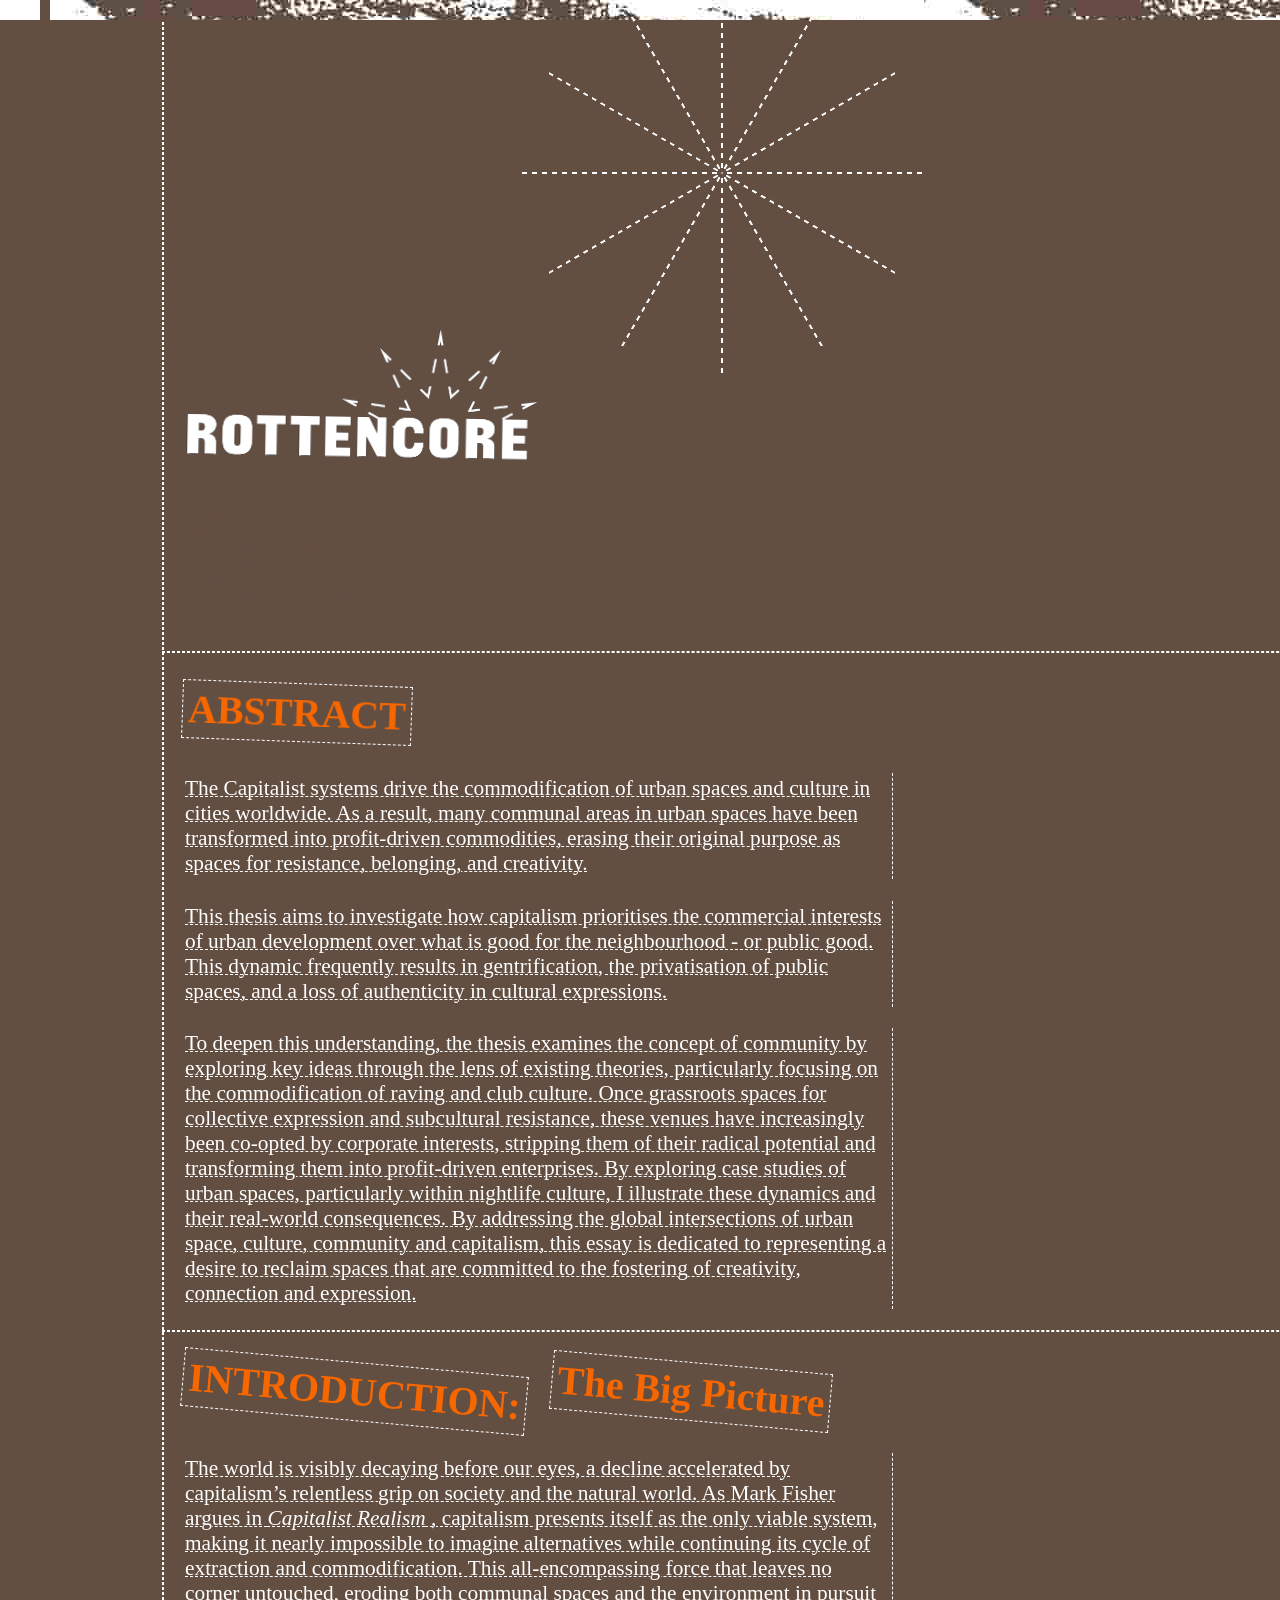
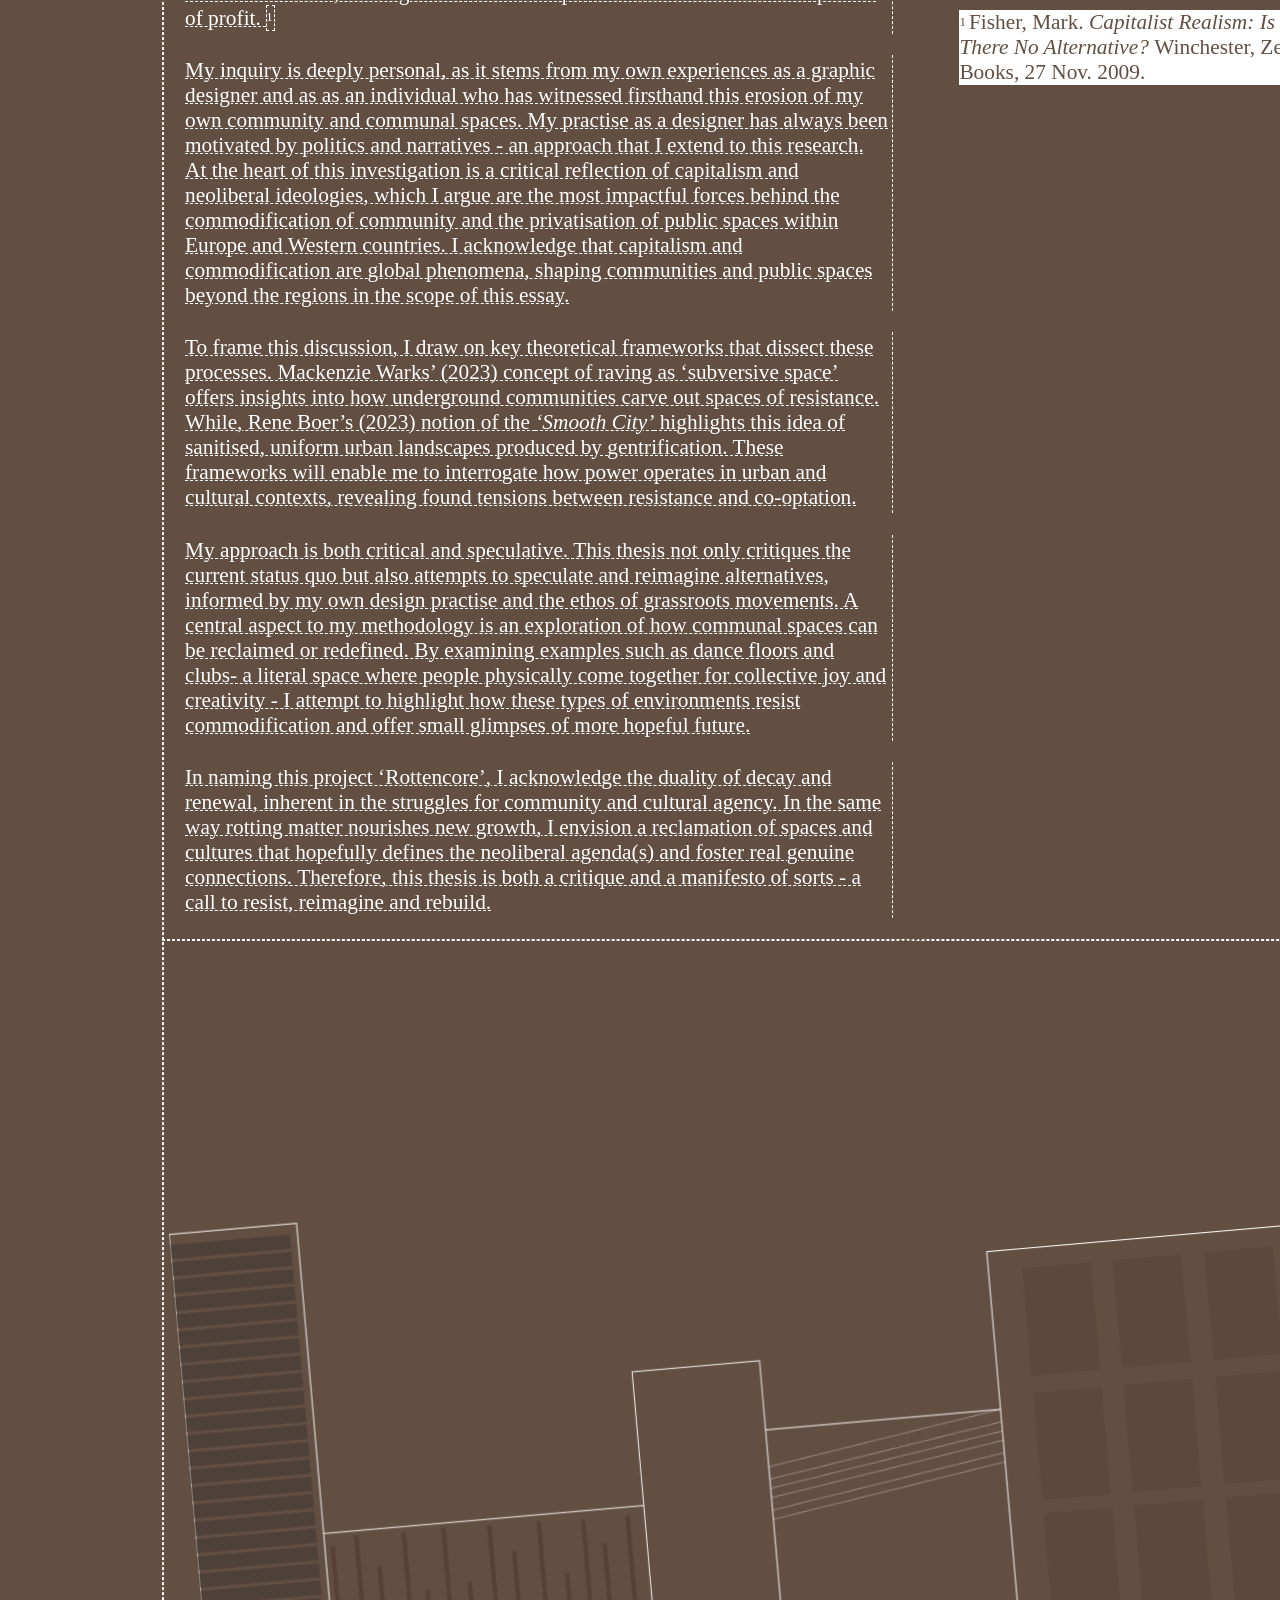
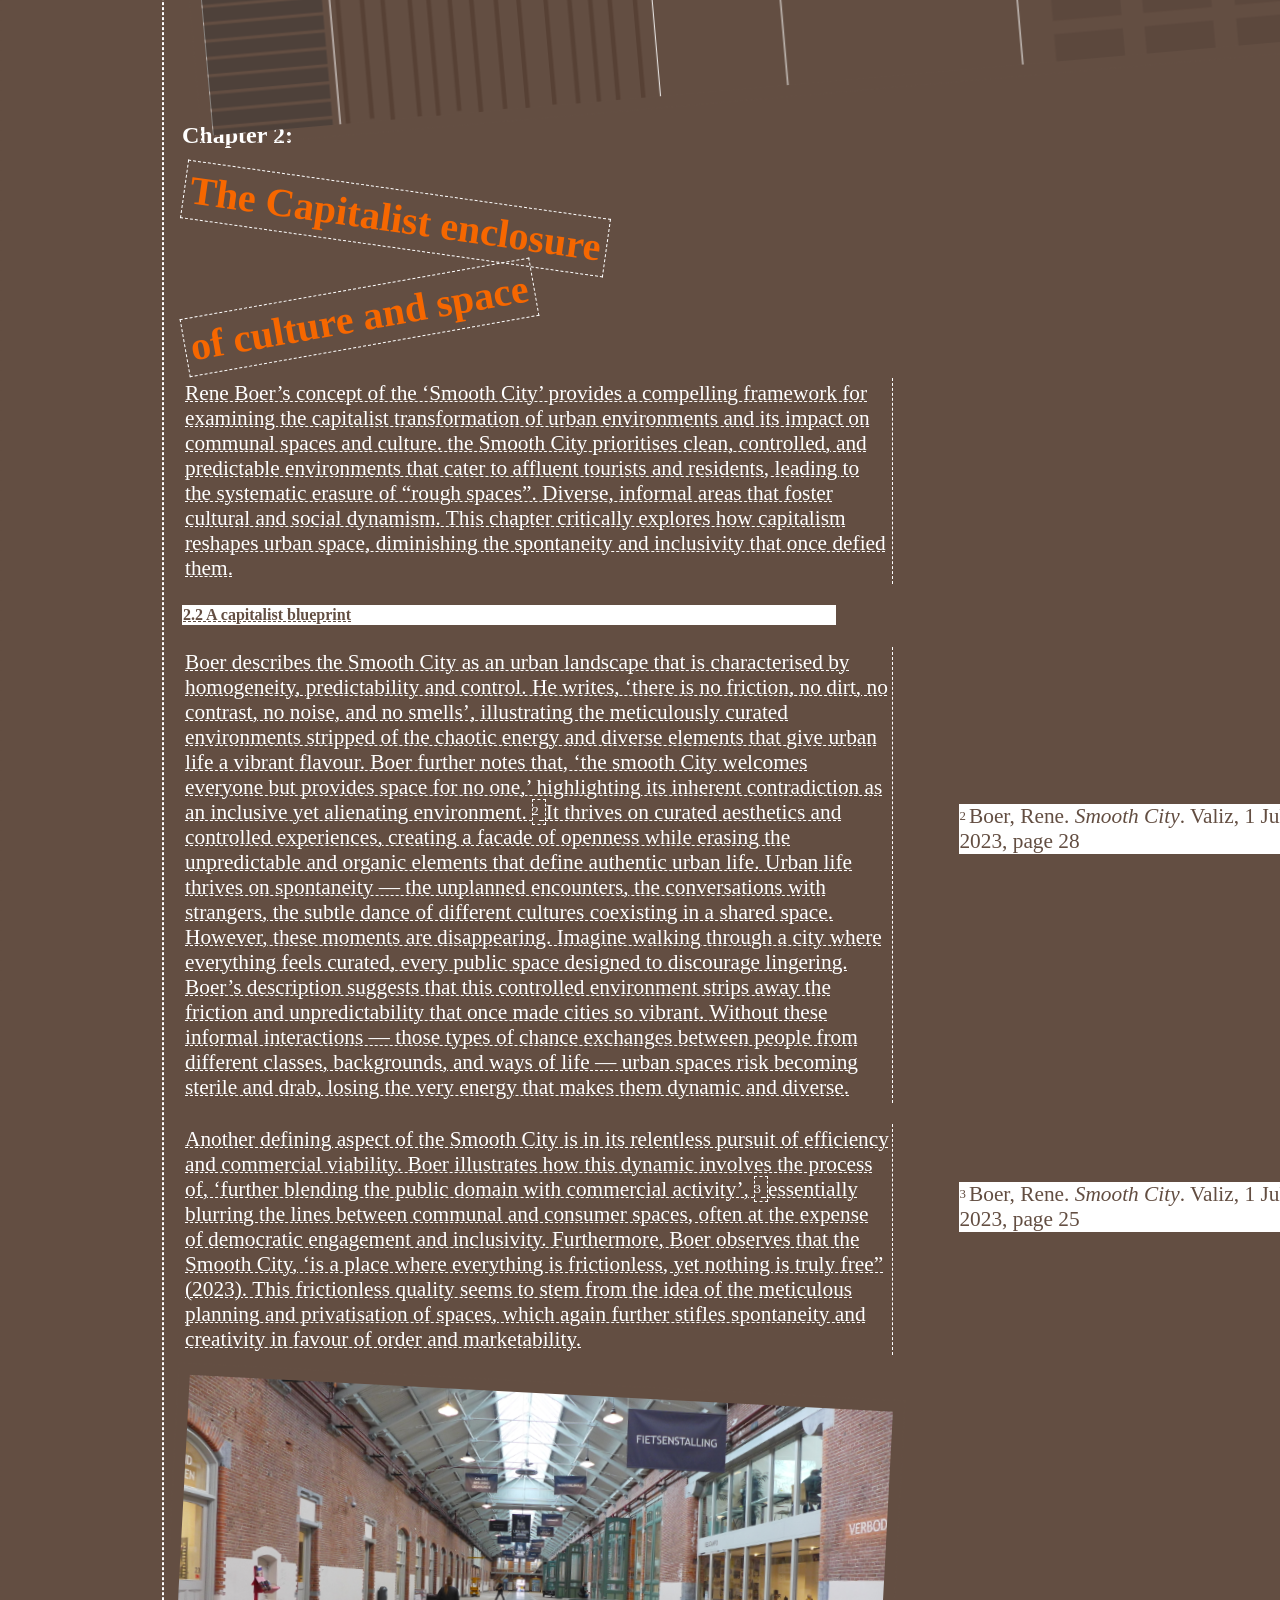
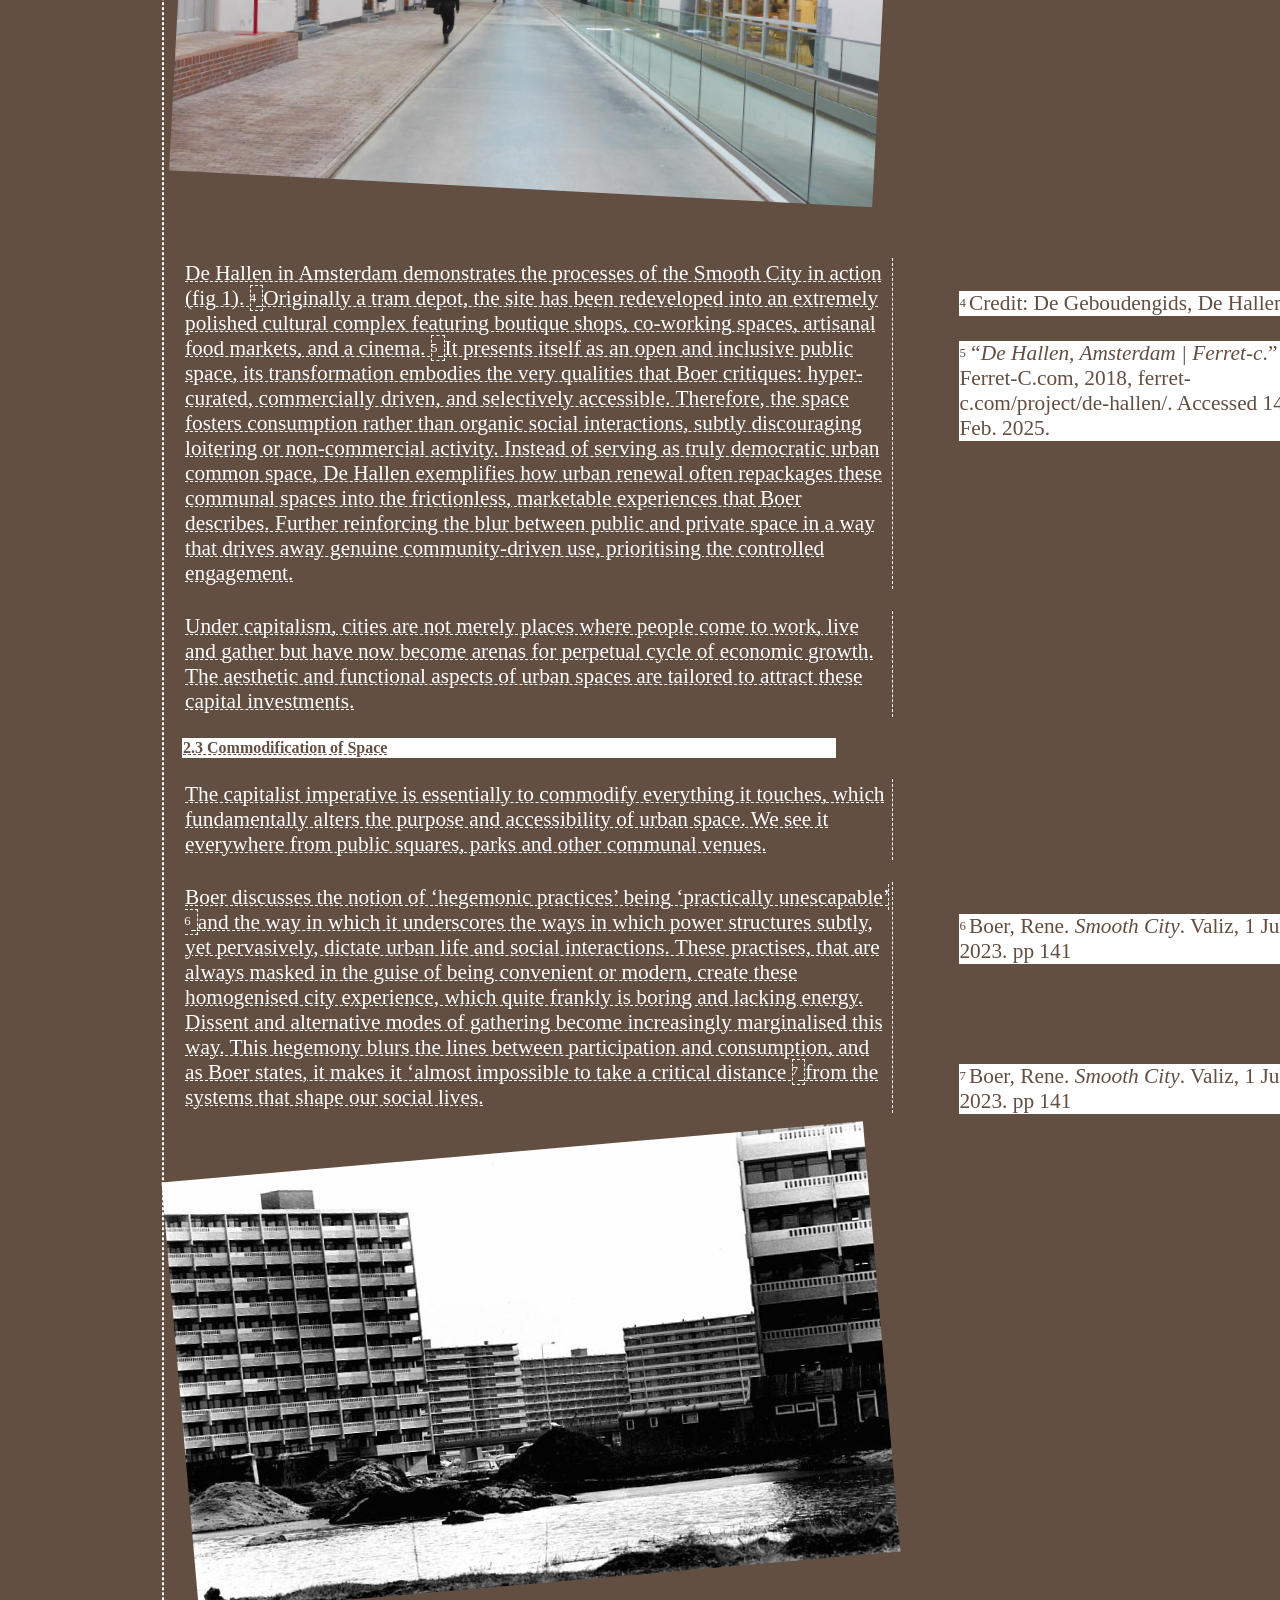
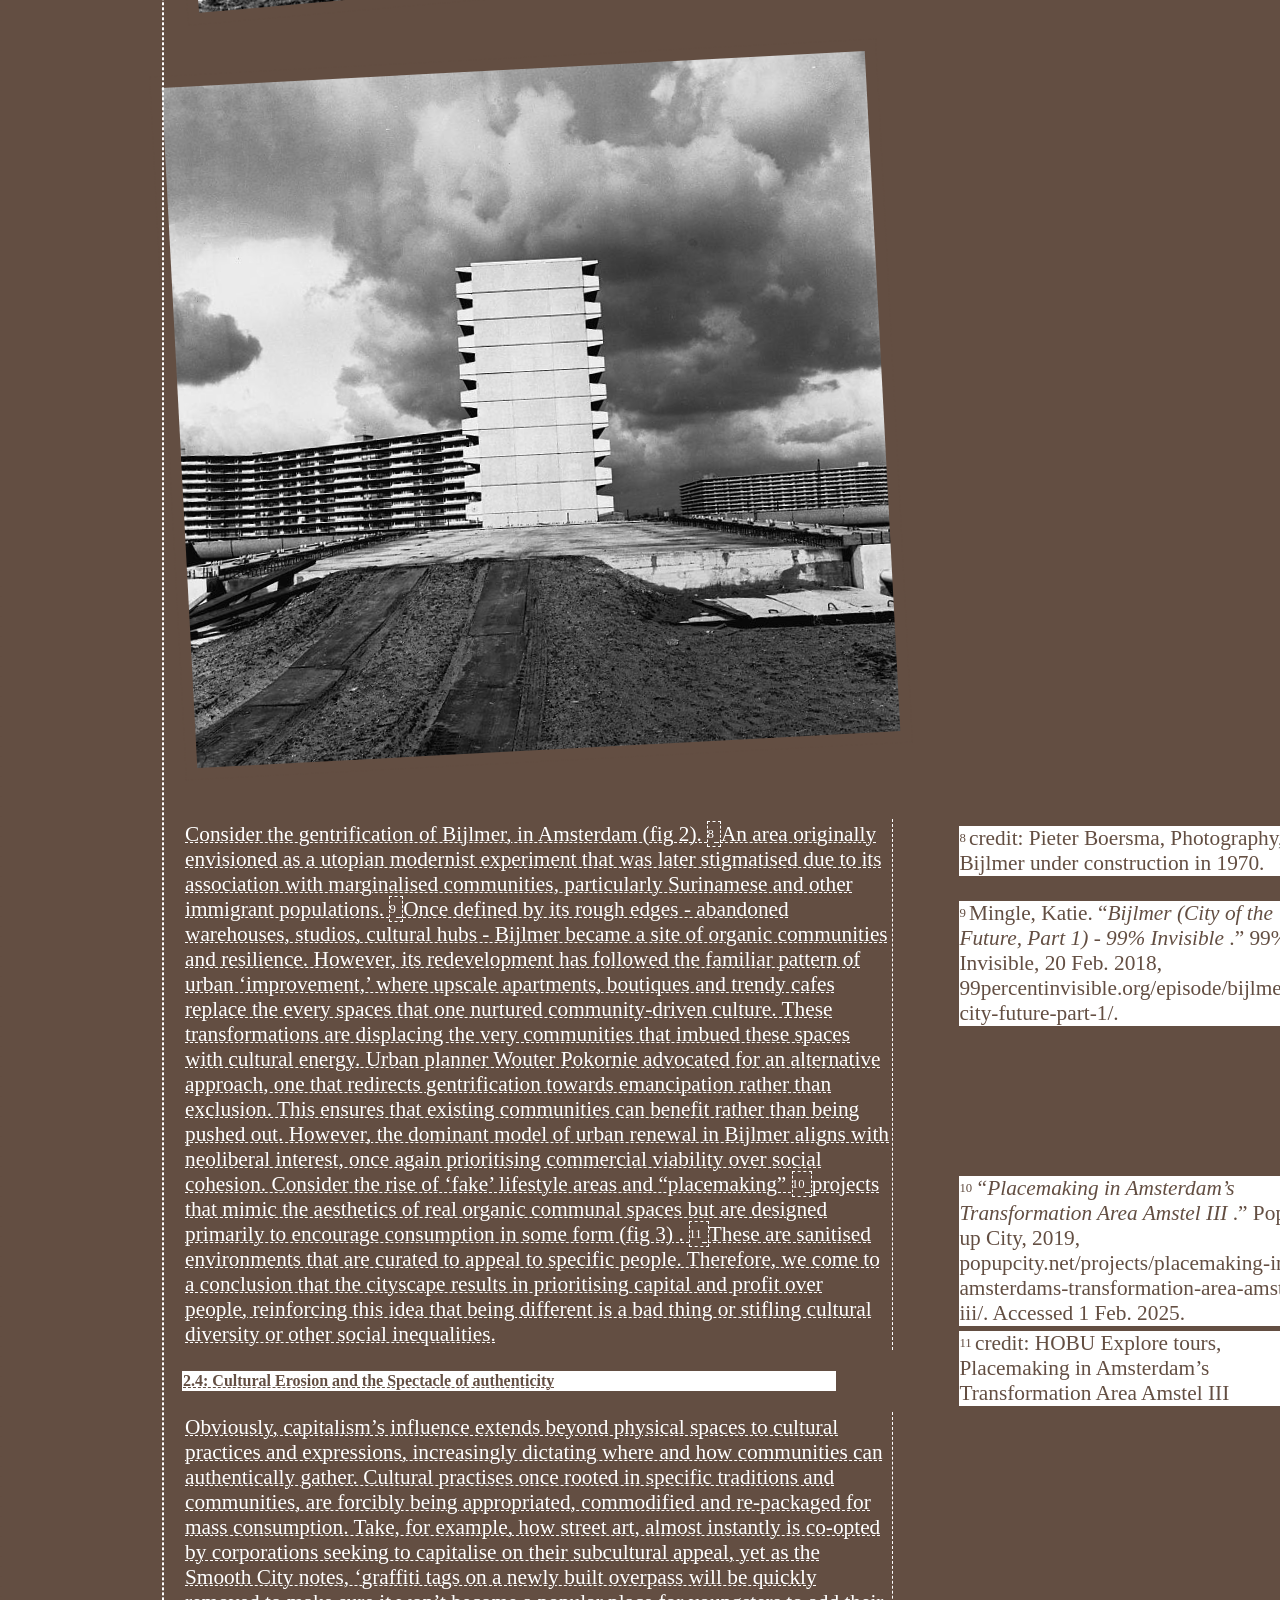
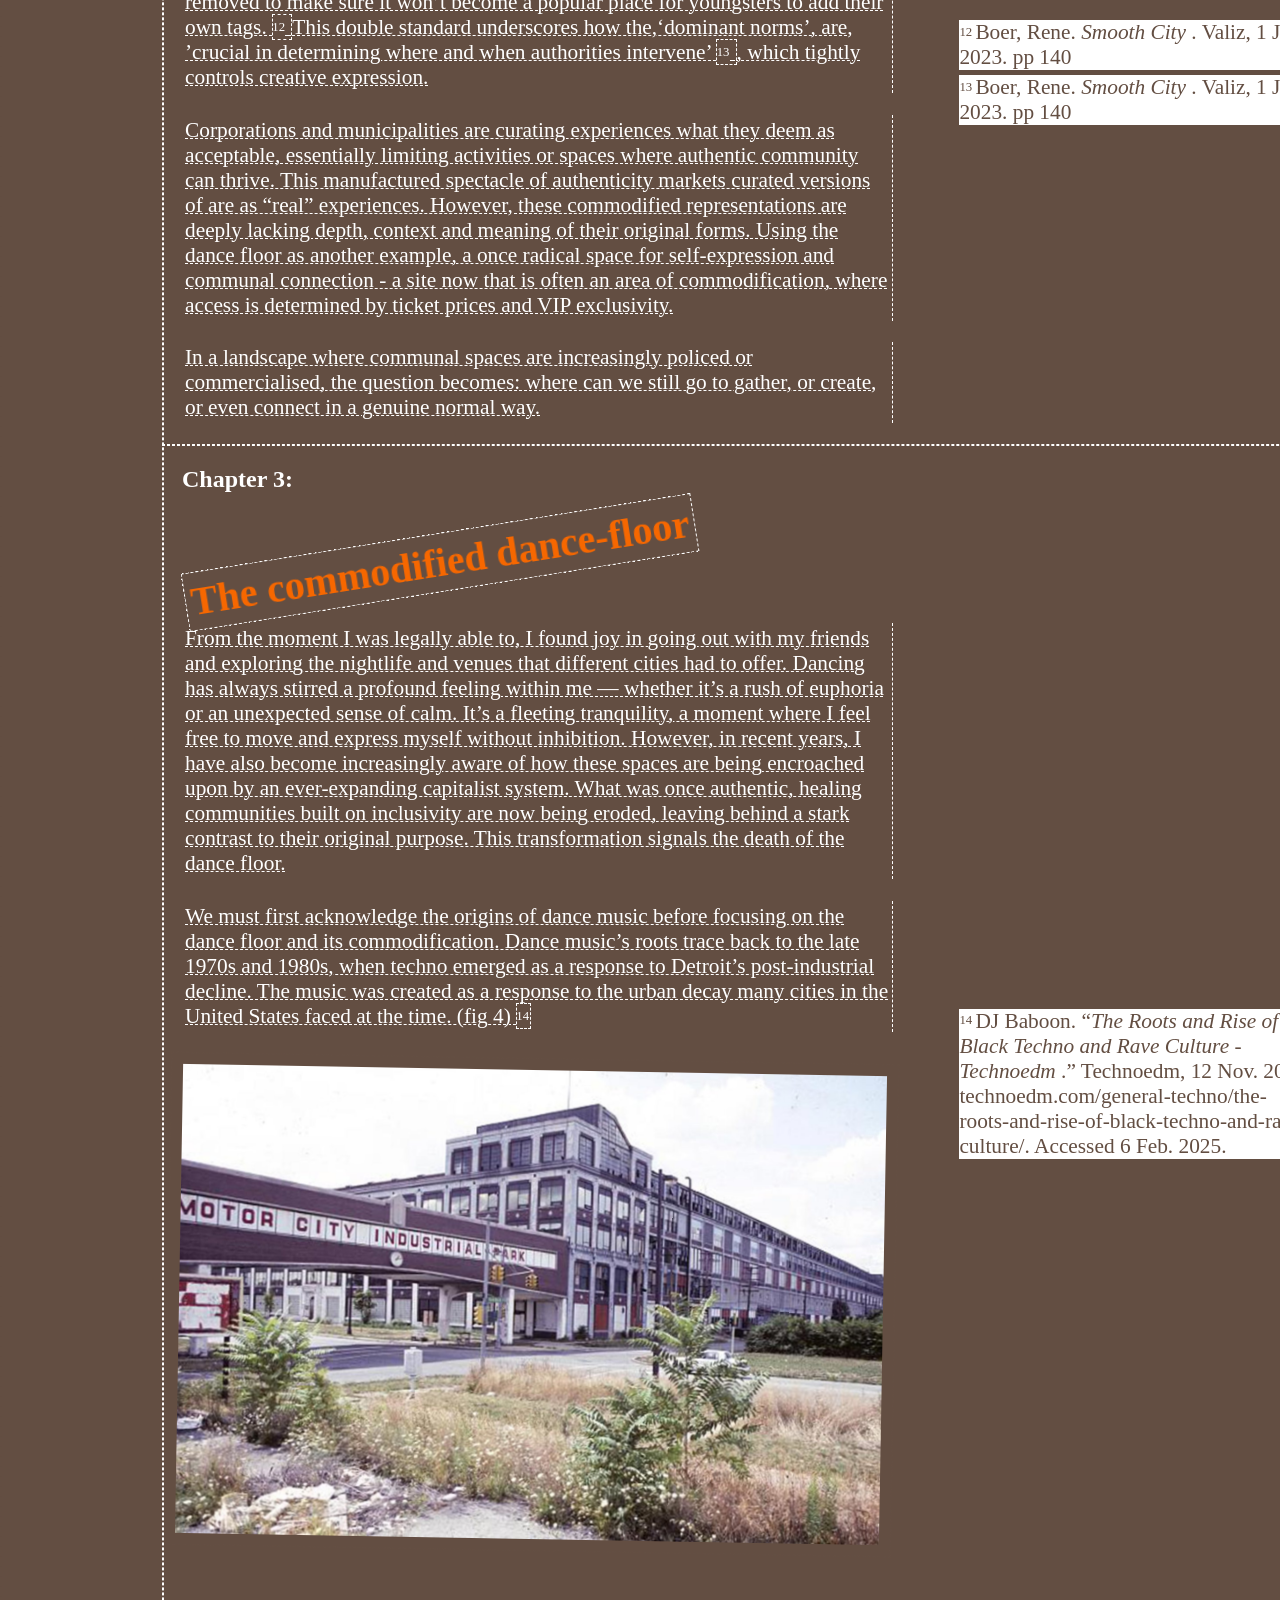
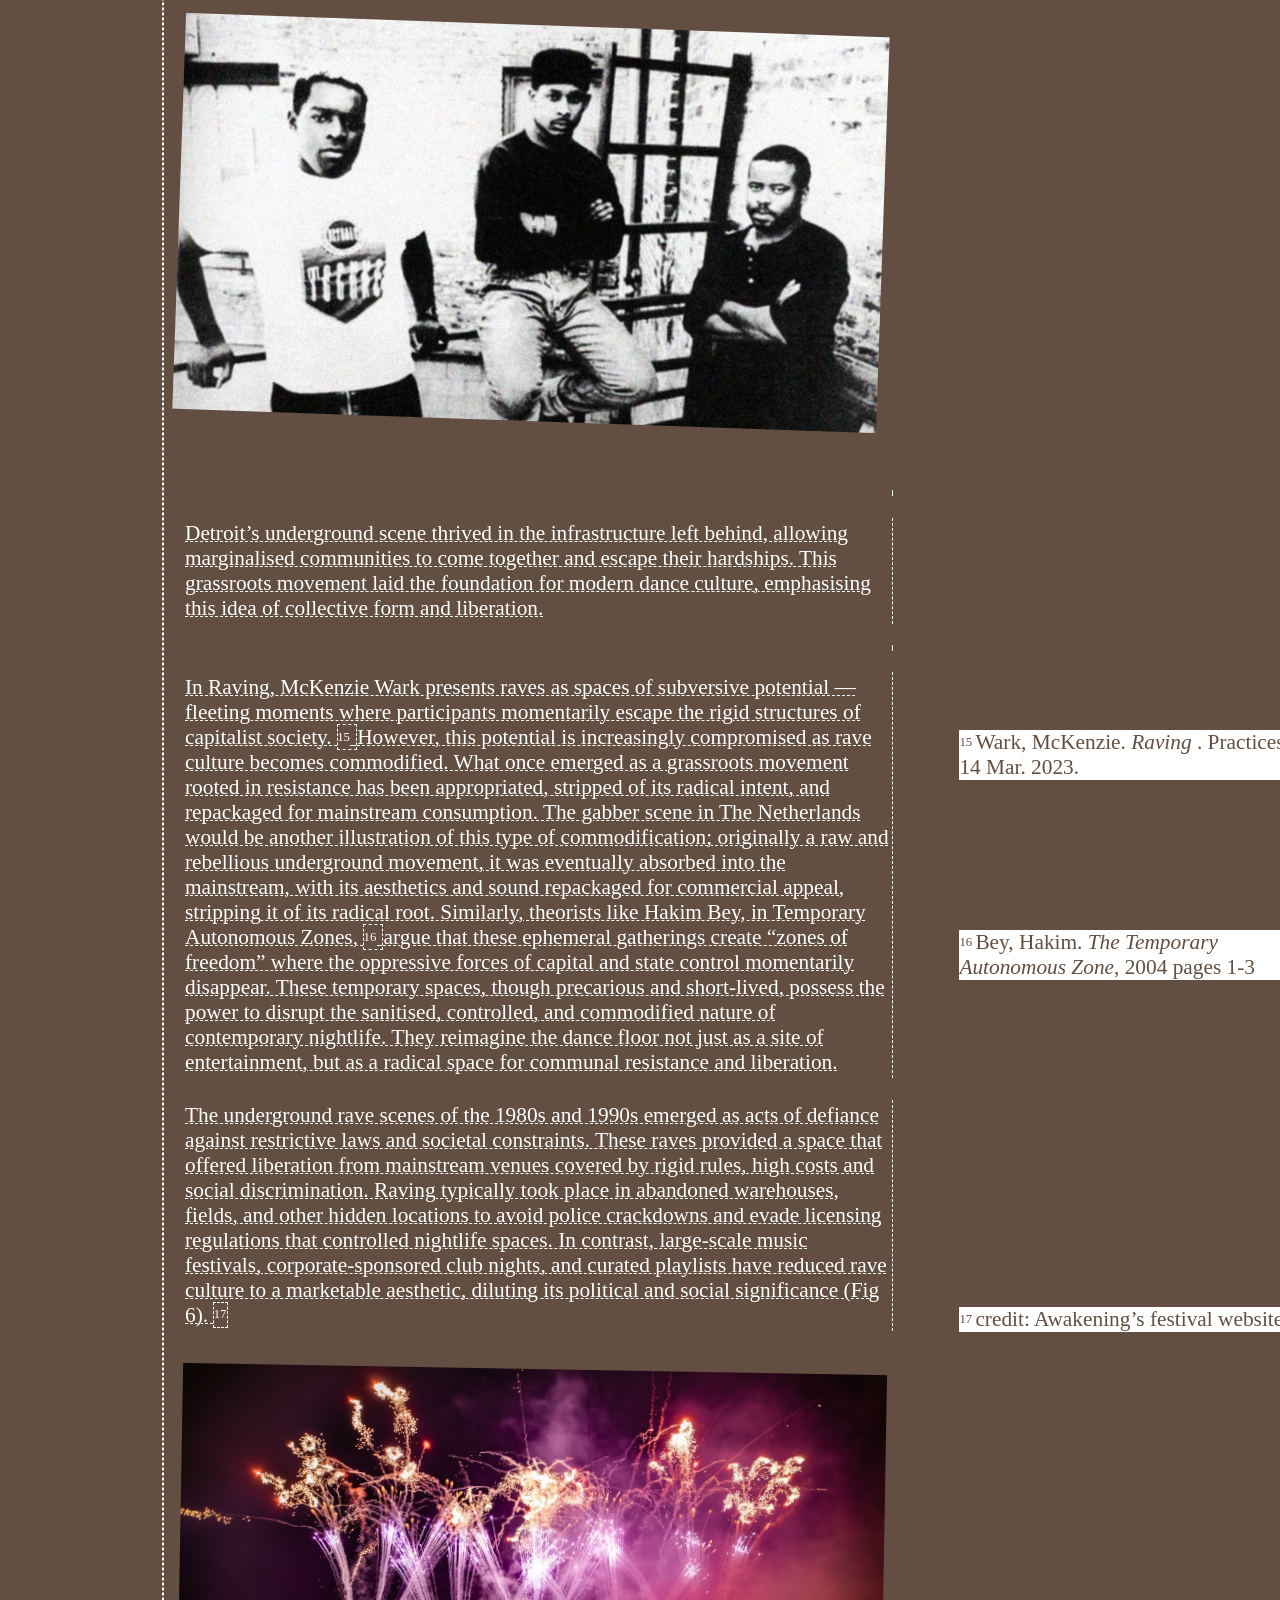
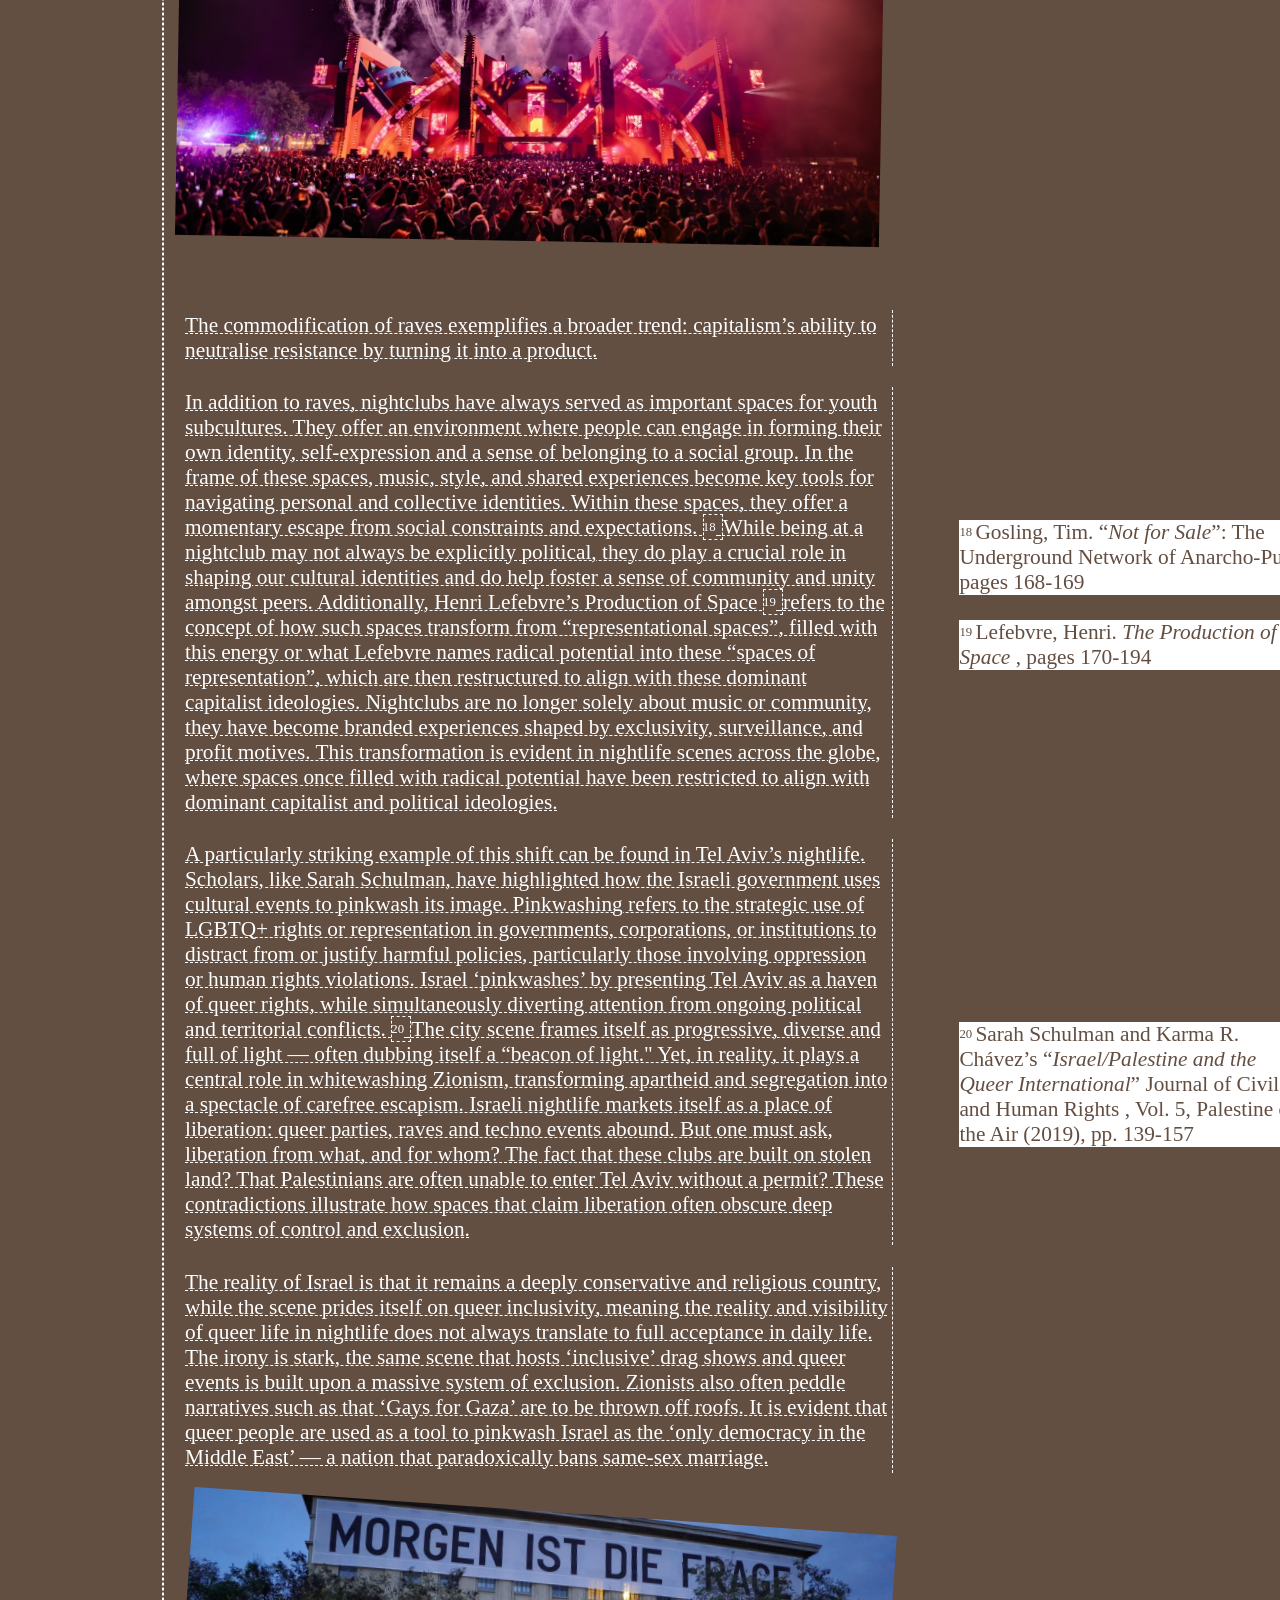
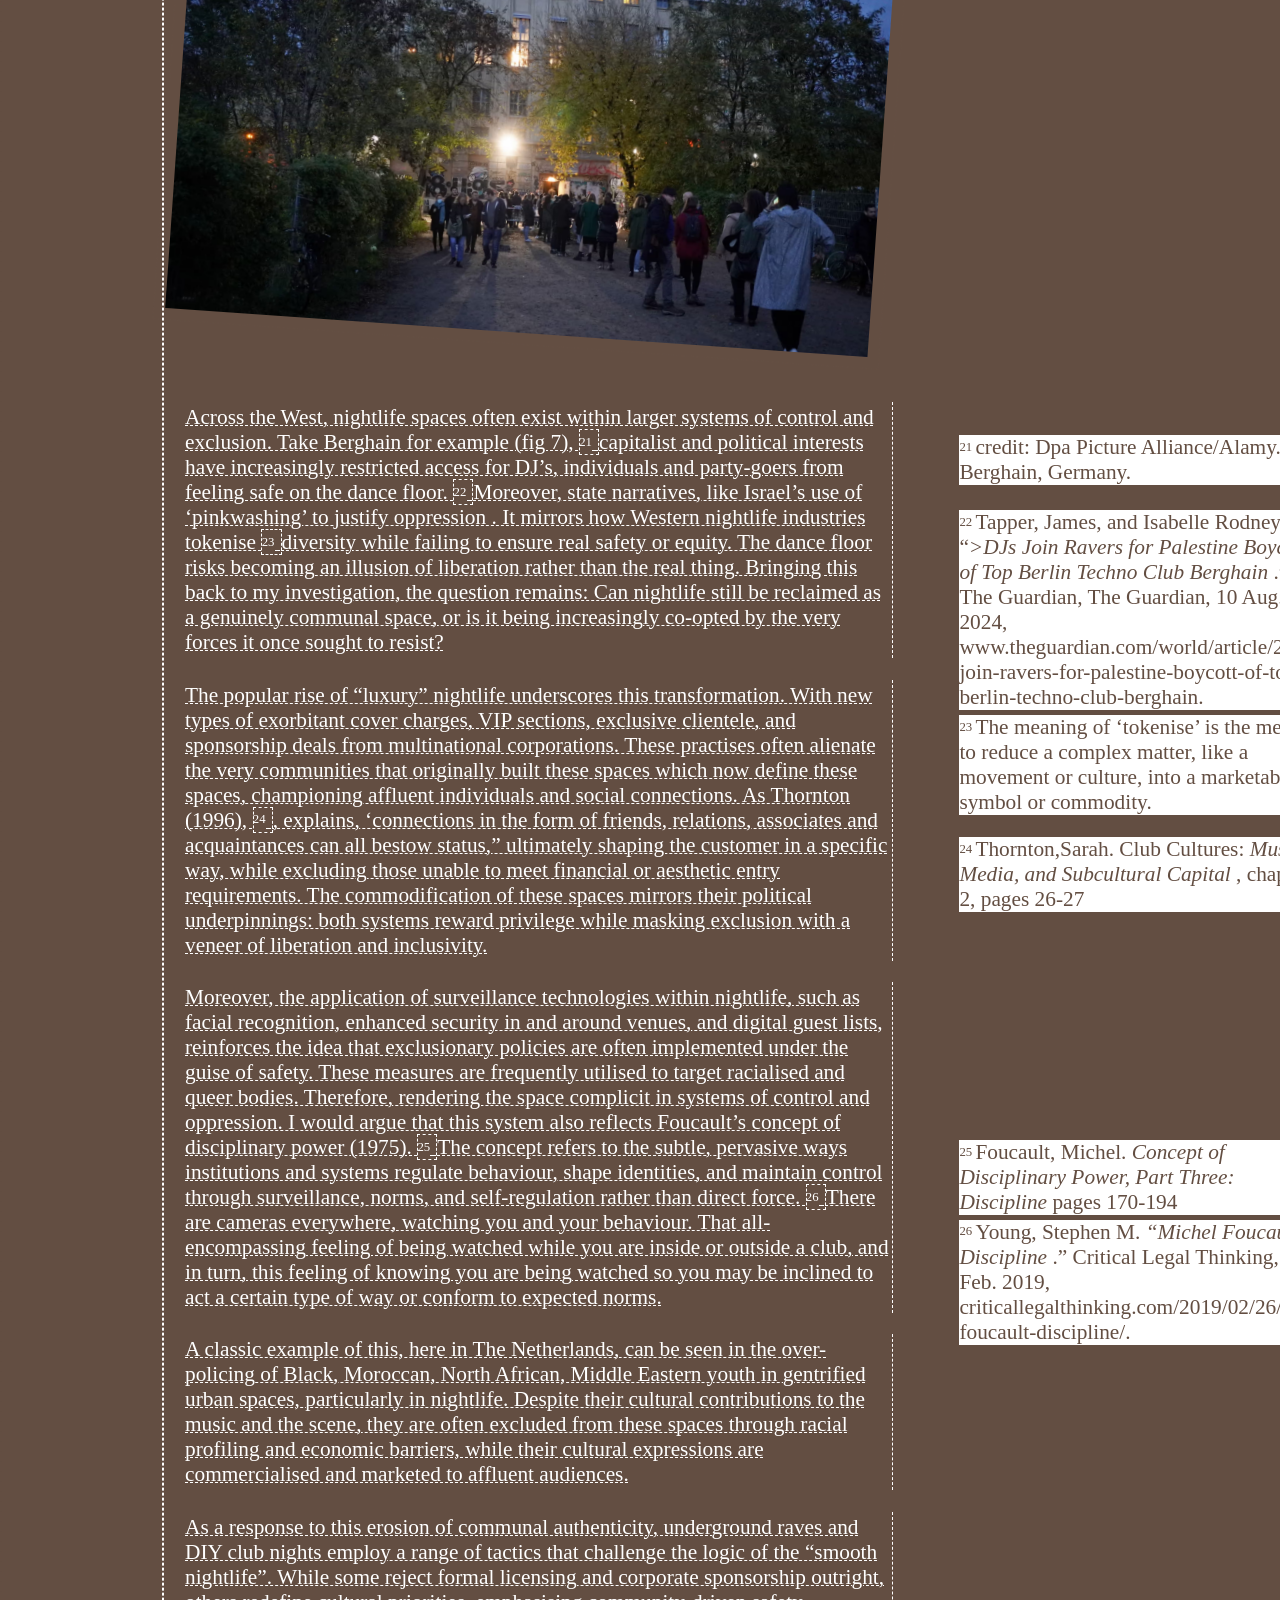
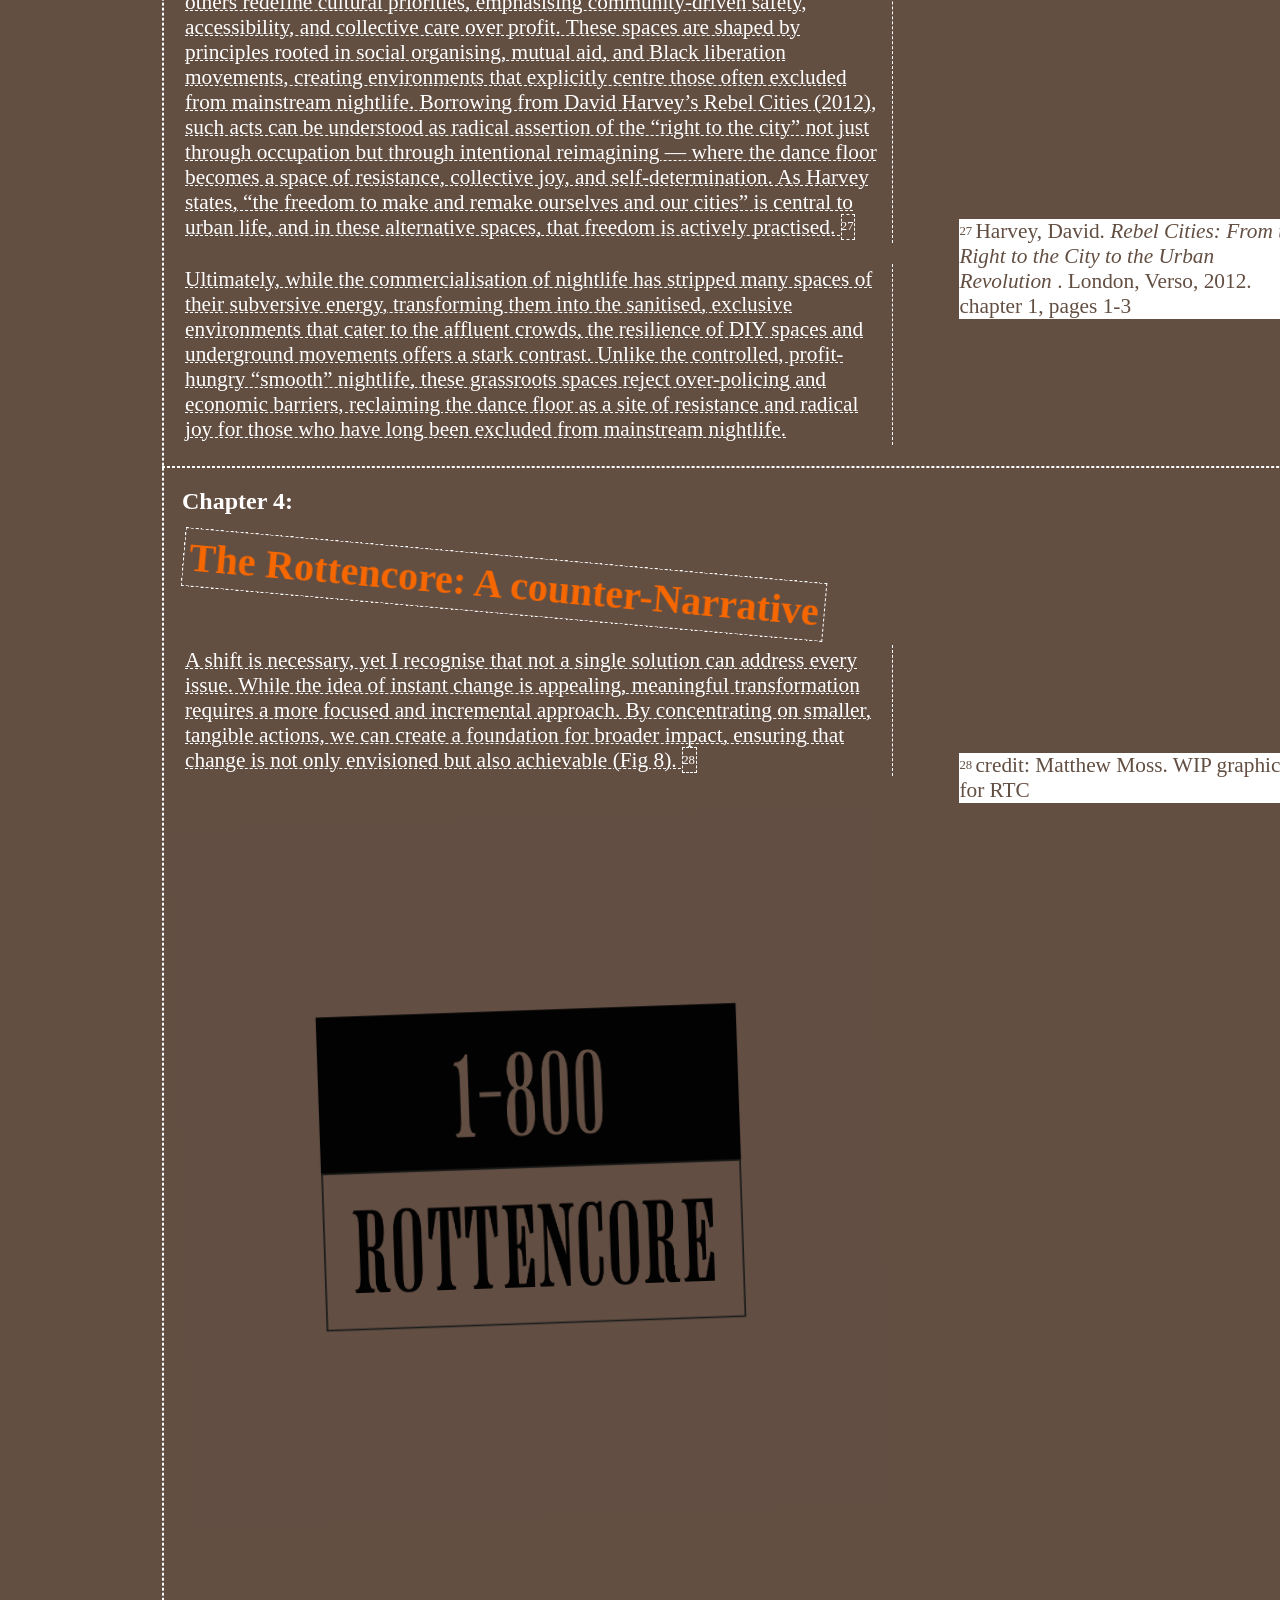
==== index.html @ fa1dc4ef "changes" ====
<!DOCTYPE html>

<html lang="en">

<head>

	<meta charset="utf-8">
	<meta name="viewport" content="width=device-width,initial-scale=1.0">

	<!-- meta tags, fill them with website meta infos -->
	<meta name="description" content="Graphic Design Thesis Bachelor in the form of a webpage" />
	<meta name="keywords" content="Keyword 1, Keyword 2, Keyword 3, Keyword 4, Keyword 5 ..." />
	<meta name="author" content="Matthew Moss" />

	<!-- favicon, fill with a 512x512px .png image named 'favicon.png' -->
	<link rel="icon" href="assets/images/favicon/favicon.png" />

	<!-- website title, visible in the browser window and on link sharing -->
	<title>ROTTENCORE</title>

	<!-- links for extensions and dependencies -->

	<!-- css -->
	<!-- first link your CSS dependences, here is normalize, a CSS 'reset' for cross-browser appearence uniformity -->
	<link rel="stylesheet" href="assets/css/normalize.css">
	<!-- you stylesheet -->
	<link rel="stylesheet" href="assets/css/style.css?ver=1.0">

	<!-- js -->
	<!-- first link your javascript dependencies -->

	<!-- then your function scripts -->
	<script type="text/javascript" src="assets/js/script.js?ver=1.0"></script>

</head>


<body>

	<div class="vertical-line"></div>

	<div class="page-border">

		<div id="progress-bar"></div>

		<header>

		

	<!-- <div class="title1"> <h5> ROTTENCORE </h5> </div> -->

		<div class="dashed-circle">
	  <div class="dashed-line"></div>
	  <div class="dashed-line"></div>
	  <div class="dashed-line"></div>
	  <div class="dashed-line"></div>
	  <div class="dashed-line"></div>
	  <div class="dashed-line"></div>
	  <div class="dashed-line"></div>
	  <div class="dashed-line"></div>
	  <div class="dashed-line"></div>
	  <div class="dashed-line"></div>
	  <div class="dashed-line"></div>
	  <div class="dashed-line"></div>
	  <div class="dashed-line"></div>
	  
	</div>

			
	<img
	src="content/headline.svg"
	alt="Headline"
	class="centered-svg fixed-size no-style"
  />

<nav>
    <ul>
        <li class="nav-item"><a href="#abstract">ABSTRACT</a></li>
        <li class="nav-item"><a href="#intro">INTRODUCTION</a></li>
        <li class="nav-item"><a href="#chapter-2">CHAPTER TWO</a></li>
        <li class="nav-item"><a href="#chapter-3">CHAPTER THREE</a></li>
        <li class="nav-item"><a href="#chapter-4">CHAPTER FOUR</a></li>
        <li class="nav-item"><a href="#conclusion">CONCLUSION</a></li>
    </ul>
</nav>

		</header>

		<hr>


		<main>
<section  id="abstract"> 
	<div class="chapter-title">
		<h3>ABSTRACT</h3>
	  </div>

	  <p>
		The Capitalist systems drive the commodification of urban spaces and culture in cities worldwide. As a result,
		many communal areas in urban spaces have been transformed into profit-driven commodities, erasing their original
		purpose as spaces for resistance, belonging, and creativity.</p>
		<p>This thesis aims to investigate how capitalism prioritises the commercial interests of urban development over 
		what is good for the neighbourhood - or public good. This dynamic frequently results in gentrification,
		the privatisation of public spaces, and a loss of authenticity in cultural expressions.</p> 
		<p>To deepen this understanding, the thesis examines the concept of community by exploring key ideas through the lens of existing theories, particularly focusing on the commodification of raving and club culture. Once grassroots spaces for collective expression and subcultural resistance, these venues have increasingly been co-opted by corporate interests, stripping them of their radical potential and transforming them into profit-driven enterprises. By exploring case studies of urban spaces, particularly within nightlife culture, I illustrate these dynamics and their real-world consequences.
		By addressing the global intersections of urban space, culture, community and capitalism, this essay is dedicated to 
		representing a desire to reclaim spaces that are committed to the fostering of creativity, connection and expression.
		</p>
</section>
			
<hr>

			<section id="introduction">
				<!-- Wrap your chapters inside `section` tags or tufte.css won't work -->
				<div class="chapter-title">
				<h3 id="sidenotes-example-1">INTRODUCTION:</h3>
				<h3>The Big Picture</h3>
				</div>
				

				<p class="no-indent">
					The world is visibly decaying before our eyes, a decline accelerated
					by capitalism’s relentless grip on society and the natural world. As
					Mark Fisher argues in <em>Capitalist Realism</em> , capitalism presents itself
					as the only viable system, making it nearly impossible to imagine
					alternatives while continuing its cycle of extraction and
					commodification. This all-encompassing force that leaves no corner
					untouched, eroding both communal spaces and the environment in
					pursuit of profit.
					<span class="sidenote-wrapper">
					  <label for="sn-1" class="margin-toggle sidenote-number"></label>
					  <input type="checkbox" id="sn-1" class="margin-toggle" />
					  <span class="sidenote">
						Fisher, Mark. <em>Capitalist Realism: Is There No Alternative? </em>
						Winchester, Zero Books, 27 Nov. 2009.
					  </span>
					</span>
				  </p>

				<p>
					My inquiry is deeply personal, as it stems from my own experiences as a graphic designer and as as an individual who has witnessed firsthand this erosion of my own community and communal spaces. My practise as a designer has always been motivated by politics and narratives - an approach that I extend to this research. At the heart of this investigation is a critical reflection of capitalism and neoliberal ideologies, which I argue are the most impactful forces behind the commodification of community and the privatisation of public spaces within Europe and Western countries. I acknowledge that capitalism and commodification are global phenomena, shaping communities and public spaces beyond the regions in the scope of this essay. 

				</p>
				<p>To frame this discussion, I draw on key theoretical frameworks that dissect these processes. Mackenzie Warks’ (2023) concept of raving as ‘subversive space’ offers insights into how underground communities carve out spaces of resistance. While, Rene Boer’s (2023) notion of the <em>‘Smooth City’</em> highlights this idea of sanitised, uniform urban landscapes produced by gentrification. These frameworks will enable me to interrogate how power operates in urban and cultural contexts, revealing found tensions between resistance and co-optation.</p>
				<p>My approach is both critical and speculative. This thesis not only critiques the current status quo but also attempts to speculate and reimagine alternatives, informed by my own design practise and the ethos of grassroots movements. A central aspect to my methodology is an exploration of how communal spaces can be reclaimed or redefined. By examining examples such as dance floors and clubs- a literal space where people physically come together for collective joy and creativity - I attempt to highlight how these types of environments resist commodification and offer small glimpses of more hopeful future.
				</p>
				<p>In naming this project ‘Rottencore’, I acknowledge the duality of decay and renewal, inherent in the struggles for community and cultural agency. In the same way rotting matter nourishes new growth, I envision a reclamation of spaces and cultures that hopefully defines the neoliberal agenda(s) and foster real genuine connections.  Therefore, this thesis is both a critique and a manifesto of sorts - a call to resist, reimagine and rebuild. </p>

			</section>

			<hr>

			<section id="chapter-2">

				<img id="building1, no-style" src="content/city background.png">
				<h2 id="chapter-2">Chapter 2:</h2>
				<div class="chapter-title">
					<h3>The Capitalist enclosure </h3>
				  </div>

				  <h3>of culture and space</h3>

				<p class="no-indent">
					Rene Boer’s concept of the ‘Smooth City’ provides a compelling framework for examining the capitalist transformation of urban environments and its impact on communal spaces and culture. the Smooth City prioritises clean, controlled, and predictable environments that cater to affluent tourists and residents, leading to the systematic erasure of “rough spaces”. Diverse, informal areas that foster cultural and social dynamism. This chapter critically explores how capitalism reshapes urban space, diminishing the spontaneity and inclusivity that once defied them. 
				</p>
				<div class="sub-heading"><h4>2.2 A capitalist blueprint</h4></div>
				<p class="no-indent">Boer describes the Smooth City as an urban landscape that is characterised by homogeneity, predictability and control. He writes, ‘there is no friction, no dirt, no contrast, no noise, and no smells’, illustrating the meticulously curated environments stripped of the chaotic energy and diverse elements that give urban life a vibrant flavour. Boer further notes that, ‘the smooth City welcomes everyone but provides space for no one,’ highlighting its inherent contradiction as an inclusive yet alienating environment.
					<span class="sidenote-wrapper">
						<label for="sn-2" class="margin-toggle sidenote-number"></label>
						<input type="checkbox" id="sn-2" class="margin-toggle" />
						<span class="sidenote">
							Boer, Rene. <em>Smooth City</em>. Valiz, 1 July 2023, page 28
						</span>
					  </span>
					  It thrives on curated aesthetics and controlled experiences, creating a facade of openness while erasing the unpredictable and organic elements that define authentic urban life. Urban life thrives on spontaneity — the unplanned encounters, the conversations with strangers, the subtle dance of different cultures coexisting in a shared space. However, these moments are disappearing. Imagine walking through a city where everything feels curated, every public space designed to discourage lingering. Boer’s description suggests that this controlled environment strips away the friction and unpredictability that once made cities so vibrant. Without these informal interactions — those types of chance exchanges between people from different classes, backgrounds, and ways of life — urban spaces risk becoming sterile and drab, losing the very energy that makes them dynamic and diverse.
					</p>
					<p>Another defining aspect of the Smooth City is in its relentless pursuit of efficiency and commercial viability. Boer illustrates how this dynamic involves the process of, ‘further blending the public domain with commercial activity’, 
						<span class="sidenote-wrapper">
							<label for="sn-3" class="margin-toggle sidenote-number"></label>
							<input type="checkbox" id="sn-3" class="margin-toggle" />
							<span class="sidenote">
								Boer, Rene. <em>Smooth City</em>. Valiz, 1 July 2023, page 25
							</span>
						  </span>
						  essentially blurring the lines between communal and consumer spaces, often at the expense of democratic engagement and inclusivity. Furthermore, Boer observes that the Smooth City, ‘is a place where everything is frictionless, yet nothing is truly free” (2023). This frictionless quality seems to stem from the idea of the meticulous planning and privatisation of spaces, which again further stifles spontaneity and creativity in favour of order and marketability. 

					</p>

					<figure class="bordered-figure">
						<a href="content/Hallen.jpg" target="_blank">
							<img src="content/Hallen.jpg" alt="Description of the image" width="100%" height="auto">
						</a>
						<!-- <figcaption>
							<p>Caption for the figure goes here.</p>
						</figcaption> -->
					</figure> 

					<p>De Hallen in Amsterdam demonstrates the processes of the Smooth City in action (fig 1).
						<span class="sidenote-wrapper">
							<label for="sn-4" class="margin-toggle sidenote-number"></label>
							<input type="checkbox" id="sn-4" class="margin-toggle" />
							<span class="sidenote">
								Credit: De Geboudengids, De Hallen.
							</span>
						  </span> 
						  Originally a tram depot, the site has been redeveloped into an extremely polished cultural complex featuring boutique shops, co-working spaces, artisanal food markets, and a cinema.
						  <span class="sidenote-wrapper">
							<label for="sn-5" class="margin-toggle sidenote-number"></label>
							<input type="checkbox" id="sn-5" class="margin-toggle" />
							<span class="sidenote">
								<em>“De Hallen, Amsterdam | Ferret-c</em>.” Ferret-C.com, 2018, ferret-c.com/project/de-hallen/. Accessed 14 Feb. 2025.
							</span>
						  </span> 
						  It presents itself as an open and inclusive public space, its transformation embodies the very qualities that Boer critiques: hyper-curated, commercially driven, and selectively accessible. Therefore, the space fosters consumption rather than organic social interactions, subtly discouraging loitering or non-commercial activity. Instead of serving as truly democratic urban common space, De Hallen exemplifies how urban renewal often repackages these communal spaces into the frictionless, marketable experiences that Boer describes. Further reinforcing the blur between public and private space in a way that drives away genuine community-driven use, prioritising the controlled engagement.  
						</p>
						<p>Under capitalism, cities are not merely places where people come to work, live and gather but have now become arenas for perpetual cycle of economic growth. The aesthetic and functional aspects of urban spaces are tailored to attract these capital investments. 
						</p>

						<div class="sub-heading"><h4>2.3 Commodification of Space</h4></div>
						<p class="no-indent">The capitalist imperative is essentially to commodify everything it touches, which fundamentally alters the purpose and accessibility of urban space. We see it everywhere from public squares, parks and other communal venues.</p>

						<p>Boer discusses the notion of ‘hegemonic practices’ being ‘practically unescapable’
							<span class="sidenote-wrapper">
								<label for="sn-6" class="margin-toggle sidenote-number"></label>
								<input type="checkbox" id="sn-6" class="margin-toggle" />
								<span class="sidenote">
									Boer, Rene. <em>Smooth City</em>. Valiz, 1 July 2023. pp 141
								</span>
							  </span> 
							  and the way in which it underscores the ways in which power structures subtly, yet pervasively, dictate urban life and social interactions. These practises, that are always masked in the guise of being convenient or modern, create these homogenised city experience, which quite frankly is boring and lacking energy. Dissent and alternative modes of gathering become increasingly marginalised this way. This hegemony blurs the lines between participation and consumption, and as Boer states, it makes it ‘almost impossible to take a critical distance
							  <span class="sidenote-wrapper">
								<label for="sn-7" class="margin-toggle sidenote-number"></label>
								<input type="checkbox" id="sn-7" class="margin-toggle" />
								<span class="sidenote">
									Boer, Rene. <em>Smooth City</em>. Valiz, 1 July 2023. pp 141
								</span>
							  </span> 
							  from the systems that shape our social lives.</p>

							  <figure class="bordered-figure">
								<a href="content/bijlmer1.png" target="_blank">
									<img src="content/bijlmer1.png" alt="Description of the image" width="100%" height="auto">
								</a>
								<!-- <figcaption>
									<p>Caption for the figure goes here.</p>
								</figcaption> -->
							</figure> 

							<figure class="bordered-figure">
								<a href="content/bijlmer2.png" target="_blank">
									<img src="content/bijlmer2.png" alt="Description of the image" width="100%" height="auto">
								</a>
								<!-- <figcaption>
									<p>Caption for the figure goes here.</p>
								</figcaption> -->
							</figure> 

							  <p>Consider the gentrification of Bijlmer, in Amsterdam (fig 2).
								<span class="sidenote-wrapper">
									<label for="sn-8" class="margin-toggle sidenote-number"></label>
									<input type="checkbox" id="sn-8" class="margin-toggle" />
									<span class="sidenote">
										credit: Pieter Boersma, Photography, Bijlmer under construction in 1970.
									</span>
								  </span> 
								  An area originally envisioned as a utopian modernist experiment that was later stigmatised due to its association with marginalised communities, particularly Surinamese and other immigrant populations.
								  <span class="sidenote-wrapper">
									<label for="sn-9" class="margin-toggle sidenote-number"></label>
									<input type="checkbox" id="sn-9" class="margin-toggle" />
									<span class="sidenote">
										Mingle, Katie. “<em>Bijlmer (City of the Future, Part 1) - 99% Invisible </em>.” 99% Invisible, 20 Feb. 2018, 99percentinvisible.org/episode/bijlmer-city-future-part-1/.
									</span>
								  </span> 
								  Once defined by its rough edges - abandoned warehouses, studios, cultural hubs - Bijlmer became a site of organic communities and resilience. However, its redevelopment has followed the familiar pattern of urban ‘improvement,’ where upscale apartments, boutiques and trendy cafes replace the every spaces that one nurtured community-driven culture. These transformations are displacing the very communities that imbued these spaces with cultural energy. Urban planner Wouter Pokornie advocated for an alternative approach, one that redirects gentrification towards emancipation rather than exclusion. This ensures that existing communities can benefit rather than being pushed out. However, the dominant model of urban renewal in Bijlmer aligns with neoliberal interest, once again prioritising commercial viability over social cohesion. Consider the rise of ‘fake’ lifestyle areas and “placemaking”
								
								  <span class="sidenote-wrapper">
									<label for="sn-10" class="margin-toggle sidenote-number"></label>
									<input type="checkbox" id="sn-10" class="margin-toggle" />
									<span class="sidenote">
										<em>“Placemaking in Amsterdam’s Transformation Area Amstel III </em>.” Pop-up City, 2019, popupcity.net/projects/placemaking-in-amsterdams-transformation-area-amstel-iii/. Accessed 1 Feb. 2025.
									</span>
								  </span> 
								  projects that mimic the aesthetics of real organic communal spaces but are designed primarily to encourage consumption in some form (fig 3) . 
								  <span class="sidenote-wrapper">
									<label for="sn-11" class="margin-toggle sidenote-number"></label>
									<input type="checkbox" id="sn-11" class="margin-toggle" />
									<span class="sidenote">
										credit: HOBU Explore tours, Placemaking in Amsterdam’s Transformation Area Amstel III
									</span>
								  </span> 
								  These are sanitised environments that are curated to appeal to specific people. Therefore, we come to a conclusion that the cityscape results in prioritising capital and profit over people, reinforcing this idea that being different is a bad thing or stifling cultural diversity or other social inequalities.
 								</p>
								<div class="sub-heading"><h4>2.4: Cultural Erosion and the Spectacle of authenticity</h4></div>
								<p class="no-indent">Obviously, capitalism’s influence extends beyond physical spaces to cultural practices and expressions, increasingly dictating where and how communities can authentically gather. Cultural practises once rooted in specific traditions and communities, are forcibly being appropriated, commodified and re-packaged for mass consumption. Take, for example, how street art, almost instantly is co-opted by corporations seeking to capitalise on their subcultural appeal, yet as the Smooth City notes, ‘graffiti tags on a newly built overpass will be quickly removed to make sure it won’t become a popular place for youngsters to add their own tags.
									<span class="sidenote-wrapper">
										<label for="sn-12" class="margin-toggle sidenote-number"></label>
										<input type="checkbox" id="sn-12" class="margin-toggle" />
										<span class="sidenote">
											Boer, Rene. <em>Smooth City </em>. Valiz, 1 July 2023. pp 140
										</span>
									  </span> 
									  This double standard underscores how the,‘dominant norms’, are, ’crucial in determining where and when authorities intervene’
									  <span class="sidenote-wrapper">
										<label for="sn-13" class="margin-toggle sidenote-number"></label>
										<input type="checkbox" id="sn-13" class="margin-toggle" />
										<span class="sidenote">
											Boer, Rene. <em>Smooth City </em>. Valiz, 1 July 2023. pp 140
										</span>
									  </span> 
									  , which tightly controls creative expression.
								</p>
								<p>Corporations and municipalities are curating experiences what they deem as acceptable, essentially limiting activities or spaces where authentic community can thrive. This manufactured  spectacle of authenticity markets curated versions of are as “real” experiences. However, these commodified representations are deeply lacking depth, context and meaning of their original forms. Using the dance floor as another example, a once radical space for self-expression and communal connection - a site now that is often an area of commodification, where access is determined by ticket prices and VIP exclusivity. 
								</p>
								<p>In a landscape where communal spaces are increasingly policed or commercialised, the question becomes: where can we still go to gather, or create, or even connect in a genuine normal way.
								</p>

				
					

				</section>

				<hr>
		<!-- next chapter -->
			<section id="chapter-3">

				<h2 id="chapter-3">Chapter 3:</h2>
				<div class="chapter-title">
					<h3>The commodified dance-floor</h3>
				  </div>

				<p>
					From the moment I was legally able to, I found joy in going out with my friends and exploring 
					the nightlife and venues that different cities had to offer. Dancing has always stirred a 
					profound feeling within me — whether it’s a rush of euphoria or an unexpected sense of calm. 
					It’s a fleeting tranquility, a moment where I feel free to move and express myself without inhibition. 
					However, in recent years, I have also become increasingly aware of how these spaces are being 
					encroached upon by an ever-expanding capitalist system. What was once authentic, 
					healing communities built on inclusivity are now being eroded, leaving behind a stark contrast 
					to their original purpose. This transformation signals the death of the dance floor.
				</p>

				<p>We must first acknowledge the origins of dance music before focusing on the dance floor and its 
				commodification. Dance music’s roots trace back to the late 1970s and 1980s, when techno emerged as
			 a response to Detroit’s post-industrial decline. The music was created as a response to the urban decay 
			 many cities in the United States faced at the time. (fig 4)



			
					<span class="sidenote-wrapper">
						<label for="sn-14" class="margin-toggle sidenote-number"></label>
						<input type="checkbox" id="sn-14" class="margin-toggle" />
						<span class="sidenote">
							DJ Baboon. “<em>The Roots and Rise of Black Techno and Rave Culture - Technoedm </em>.” Technoedm, 12 Nov. 2023, technoedm.com/general-techno/the-roots-and-rise-of-black-techno-and-rave-culture/. Accessed 6 Feb. 2025.
						</span>
					  </span> 

					  <figure class="bordered-figure">
						<a href="content/fig2.jpg .avif" target="_blank">
							<img src="content/fig2.jpg" alt="Description of the image" width="100%" height="auto">
						</a>
						<!-- <figcaption>
							<p>RTCRTCRTC.</p>
						</figcaption> -->
					</figure>
					<figure class="bordered-figure">
						<a href="content/fig4.jpeg .avif" target="_blank">
							<img src="content/fig4.jpeg" alt="Description of the image" width="100%" height="auto">
						</a>
						<!-- <figcaption>
							<p>RTCRTCRTC.</p>
						</figcaption> -->
					</figure>
					</p>
					  <p>Detroit’s underground scene thrived in the infrastructure left behind, allowing marginalised communities 
					  to come together and escape their hardships. This grassroots movement laid the foundation for 
					  modern dance culture, emphasising this idea of collective form and liberation.  </p>
				</p>

				<p>In Raving, McKenzie Wark presents raves as spaces of subversive potential — fleeting moments where participants
					 momentarily escape the rigid structures of capitalist society.
					 <span class="sidenote-wrapper">
						<label for="sn-15" class="margin-toggle sidenote-number"></label>
						<input type="checkbox" id="sn-15" class="margin-toggle" />
						<span class="sidenote">
							Wark, McKenzie. <em>Raving </em>. Practices, 14 Mar. 2023.
						</span>
					  </span> 
					  However, this potential is increasingly compromised as rave culture becomes commodified. What once emerged 
					  as a grassroots movement rooted in resistance has been appropriated, stripped of its radical intent, and 
					  repackaged for mainstream consumption. The gabber scene in The Netherlands would be another illustration 
					  of this type of commodification; originally a raw and rebellious underground movement, it was eventually 
					  absorbed into the mainstream, with its aesthetics and sound repackaged for commercial appeal, stripping it
					   of its radical root. Similarly, theorists like Hakim Bey, in Temporary Autonomous Zones,
					   <span class="sidenote-wrapper">
						<label for="sn-15" class="margin-toggle sidenote-number"></label>
						<input type="checkbox" id="sn-15" class="margin-toggle" />
						<span class="sidenote">
							Bey, Hakim. <em>The Temporary Autonomous Zone</em>, 2004 pages 1-3
						</span>
					  </span> 
					   argue that these ephemeral gatherings create “zones of freedom” where the oppressive forces of capital and 
					   state control momentarily disappear. These temporary spaces, though precarious and short-lived, possess 
					   the power to disrupt the sanitised, controlled, and commodified nature of contemporary nightlife. 
					   They reimagine the dance floor not just as a site of entertainment, but as a radical space for communal
					   resistance and liberation. 
					</p>
					<p>The underground rave scenes of the 1980s and 1990s emerged as acts of defiance against restrictive laws and 
						societal constraints. These raves provided a space that offered liberation from mainstream venues covered 
						by rigid rules, high costs and social discrimination. Raving typically took place in abandoned warehouses, 
						fields, and other hidden locations to avoid police crackdowns and evade licensing regulations that controlled 
						nightlife spaces. In contrast, large-scale music festivals, corporate-sponsored club nights, and curated playlists
						 have reduced rave culture to a marketable aesthetic, diluting its political and social significance (Fig 6).
						 <span class="sidenote-wrapper">
							<label for="sn-17" class="margin-toggle sidenote-number"></label>
							<input type="checkbox" id="sn-17" class="margin-toggle" />
							<span class="sidenote">
								credit: Awakening’s festival website
							</span>
						  </span> 
						  <figure class="bordered-figure">
							<a href="content/awakenings-festival-ravejungle.jpg" target="_blank">
								<img src="content/awakenings-festival-ravejungle.jpg" alt="Description of the image" width="100%" height="auto">
							</a>
							<!-- <figcaption>
								<p>RTCRTCRTC.</p>
							</figcaption> -->
						</figure>
						  <p>The commodification of raves exemplifies a broader trend: capitalism’s ability to neutralise 
						  resistance by turning it into a product.
						</p>

						<p>In addition to raves, nightclubs have always served as important spaces for youth subcultures. 
							They offer an environment where people can engage in forming their own identity, self-expression 
							and a sense of belonging to a social group. In the frame of these spaces, music, style, and shared 
							experiences become key tools for navigating personal and collective identities. Within these spaces, 
							they offer a momentary escape from social constraints and expectations.
							<span class="sidenote-wrapper">
								<label for="sn-18" class="margin-toggle sidenote-number"></label>
								<input type="checkbox" id="sn-18" class="margin-toggle" />
								<span class="sidenote">
									Gosling, Tim. “<em>Not for Sale</em>”: The Underground Network of Anarcho-Punk, pages 168-169
								</span>
							  </span> 
							  While being at a nightclub may not always be explicitly political, they do play a crucial
							   role in shaping our cultural identities and do help foster a sense of community and unity 
							   amongst peers. Additionally, Henri Lefebvre’s Production of Space
							   <span class="sidenote-wrapper">
								<label for="sn-19" class="margin-toggle sidenote-number"></label>
								<input type="checkbox" id="sn-19" class="margin-toggle" />
								<span class="sidenote">
									 Lefebvre, Henri. <em>The Production of Space </em>, pages 170-194
								</span>
							  </span> 
							  refers to the concept of how such spaces transform 
							  from “representational spaces”, filled with this energy or what Lefebvre names radical
							   potential into these “spaces of representation”, which are then restructured to align with 
							 these dominant capitalist ideologies. Nightclubs are no longer solely about music or community, 
							 they have become branded experiences shaped by exclusivity, surveillance, and profit motives.
							  This transformation is evident in nightlife scenes across the globe, where spaces once filled with
							   radical potential have been restricted to align with dominant capitalist and political ideologies. 

						</p>

					<p> A particularly striking example of this shift can be found in Tel Aviv’s nightlife. Scholars, 
						like Sarah Schulman, have highlighted how the Israeli government uses cultural events to pinkwash 
						its image. Pinkwashing refers to the strategic use of LGBTQ+ rights or representation in governments, 
						corporations, or institutions to distract from or justify harmful policies, particularly those involving 
						oppression or human rights violations. Israel ‘pinkwashes’ by presenting Tel Aviv as a haven of queer rights,
						 while simultaneously diverting attention from ongoing political and territorial conflicts.
						 <span class="sidenote-wrapper">
							<label for="sn-20" class="margin-toggle sidenote-number"></label>
							<input type="checkbox" id="sn-20" class="margin-toggle" />
							<span class="sidenote">
								Sarah Schulman and Karma R. Chávez’s “<em>Israel/Palestine and the Queer International</em>” Journal of Civil and Human Rights ,
								 Vol. 5, Palestine on the Air (2019), pp. 139-157
							</span>
						  </span> 
						  The city scene frames itself as progressive, diverse and full of light — often dubbing itself a 
						  “beacon of light." Yet, in reality, it plays a central role in whitewashing Zionism, transforming 
						  apartheid and segregation into a spectacle of carefree escapism. Israeli nightlife markets itself as
						   a place of liberation: queer parties, raves and techno events abound. But one must ask, liberation 
						   from what, and for whom? The fact that these clubs are built on stolen land? That Palestinians are 
						   often unable to enter Tel Aviv without a permit? These contradictions illustrate how spaces that claim 
						   liberation often obscure deep systems of control and exclusion. 

					</p>
					<p>The reality of Israel is that it remains a deeply conservative and religious country, while 
						the scene prides itself on queer inclusivity, meaning the reality and visibility of queer life 
						in nightlife does not always translate to full acceptance in daily life. The irony is stark, the 
						same scene that hosts ‘inclusive’ drag shows and queer events is built upon a massive system of 
						exclusion. Zionists also often peddle narratives such as that ‘Gays for Gaza’ are to be thrown off roofs. 
						It is evident that queer people are used as a tool to pinkwash Israel as the ‘only democracy in the Middle East’
						 — a nation that paradoxically bans same-sex marriage. 
					</p>
					<figure class="bordered-figure">
						<a href="content/Begrhain .avif" target="_blank">
							<img src="content/Begrhain .avif" alt="Description of the image" width="100%" height="auto">
						</a>
						<!-- <figcaption>
							<p>RTCRTCRTC.</p>
						</figcaption> -->
					</figure>
					<p>Across the West, nightlife spaces often exist within larger systems of control and exclusion. Take 
						Berghain for example (fig 7),  
						<span class="sidenote-wrapper">
							<label for="sn-21" class="margin-toggle sidenote-number"></label>
							<input type="checkbox" id="sn-21" class="margin-toggle" />
							<span class="sidenote">
								credit: Dpa Picture Alliance/Alamy. Berghain, Germany.	
							</span>
						  </span> 

						  capitalist and political interests have increasingly restricted access for DJ’s, individuals and 
						  party-goers from feeling safe on the dance floor.
						  <span class="sidenote-wrapper">
							<label for="sn-22" class="margin-toggle sidenote-number"></label>
							<input type="checkbox" id="sn-22" class="margin-toggle" />
							<span class="sidenote">
								Tapper, James, and Isabelle Rodney. “<em>>DJs Join Ravers for Palestine Boycott of 
								Top Berlin Techno Club Berghain </em>.” The Guardian, The Guardian, 10 Aug. 2024, 
								www.theguardian.com/world/article/2024/aug/10/djs-join-ravers-for-palestine-boycott-of-top-berlin-techno-club-berghain.
							</span>
						  </span> 
						  Moreover, state narratives, like Israel’s use of  ‘pinkwashing’ to justify oppression . 
						  It mirrors how Western nightlife industries tokenise
						  <span class="sidenote-wrapper">
							<label for="sn-23" class="margin-toggle sidenote-number"></label>
							<input type="checkbox" id="sn-23" class="margin-toggle" />
							<span class="sidenote">
								The meaning of ‘tokenise’ is the means to reduce a complex matter, like a movement or culture, into a marketable 
								symbol or commodity.
							</span>
						  </span> 
						  diversity while failing to ensure real safety or equity. The dance floor risks becoming an illusion of 
						  liberation rather than the real thing. Bringing this back to my investigation, the question remains: 
						  Can nightlife still be reclaimed as a genuinely communal space, or is it being increasingly co-opted 
						  by the very forces it once sought to resist?  
						</p>
						<p>The popular rise of “luxury” nightlife underscores this transformation. With new types of exorbitant 
							cover charges, VIP sections, exclusive clientele, and sponsorship deals from multinational 
							corporations. These practises often alienate the very communities that originally built these 
							spaces which now define these spaces, championing affluent individuals and social connections. 
							As Thornton (1996),
							<span class="sidenote-wrapper">
								<label for="sn-24" class="margin-toggle sidenote-number"></label>
								<input type="checkbox" id="sn-24" class="margin-toggle" />
								<span class="sidenote">
								 Thornton,Sarah. Club Cultures: <em>Music, Media, and Subcultural Capital </em>, chapter 2, pages 26-27
								</span>
							  </span> 
							  , explains, ‘connections in the form of friends, relations, associates and acquaintances can 
							  all bestow status,” ultimately shaping the customer in a specific way, while excluding those unable 
							  to meet financial or aesthetic entry requirements. The commodification of these spaces mirrors their 
							  political underpinnings: both systems reward privilege while masking exclusion with a veneer of 
							  liberation and inclusivity. 
						</p>

						<p>Moreover, the application of surveillance technologies within nightlife, such as facial recognition, 
							enhanced security in and around venues, and digital guest lists, reinforces the idea that exclusionary 
							policies are often implemented under the guise of safety. These measures are frequently utilised to target 
							racialised and queer bodies. Therefore, rendering the space complicit in systems of control and oppression.
							 I would argue that this system also reflects Foucault’s concept of disciplinary power (1975).
							 <span class="sidenote-wrapper">
								<label for="sn-25" class="margin-toggle sidenote-number"></label>
								<input type="checkbox" id="sn-25" class="margin-toggle" />
								<span class="sidenote">
									 Foucault, Michel.  <em>Concept of Disciplinary Power, Part Three: Discipline </em> pages 170-194
								</span>
							  </span> 
							  The concept refers to the subtle, pervasive ways institutions and systems regulate behaviour, 
							  shape identities, and maintain control through surveillance, norms, and self-regulation rather 
							  than direct force.
							  <span class="sidenote-wrapper">
								<label for="sn-26" class="margin-toggle sidenote-number"></label>
								<input type="checkbox" id="sn-26" class="margin-toggle" />
								<span class="sidenote">
									Young, Stephen M. <em>“Michel Foucault: Discipline </em>.” Critical Legal Thinking, 26 Feb. 2019, 
									criticallegalthinking.com/2019/02/26/michel-foucault-discipline/.
								</span>
							  </span> 
							  There are cameras everywhere, watching you and your behaviour. That all-encompassing feeling 
							  of being watched while you are inside or outside a club, and in turn, this feeling of knowing 
							  you are being watched so you may be inclined to act a certain type of way or conform to expected 
							  norms.  
							</p>

							<p>A classic example of this, here in The Netherlands, can be seen in the over-policing of Black,
								 Moroccan, North African, Middle Eastern youth in gentrified urban spaces, particularly in 
								 nightlife. Despite their cultural contributions to the music and the scene, they are often 
								 excluded from these spaces through racial profiling and economic barriers, while their cultural 
								 expressions are commercialised and marketed to affluent audiences. 
							</p>
							<p>As a response to this erosion of communal authenticity, underground raves and DIY club nights 
								employ a range of tactics that challenge the logic of the “smooth nightlife”. While some reject formal 
								licensing and corporate sponsorship outright, others redefine cultural priorities, emphasising 
								community-driven safety, accessibility, and collective care over profit. These spaces are shaped 
								by principles rooted in social organising, mutual aid, and Black liberation movements, 
								creating environments that explicitly centre those often excluded from mainstream nightlife. 
								Borrowing from David Harvey’s Rebel Cities (2012), such acts can be understood as radical assertion of 
								the “right to the city” not just through occupation but through intentional reimagining — 
								where the dance floor becomes a space of resistance, collective joy, and self-determination. 
								As Harvey states, “the freedom to make and remake ourselves and our cities” is central to urban life, 
								and in these alternative spaces, that freedom is actively practised. 
								<span class="sidenote-wrapper">
									<label for="sn-26" class="margin-toggle sidenote-number"></label>
									<input type="checkbox" id="sn-26" class="margin-toggle" />
									<span class="sidenote">
										Harvey, David.<em> Rebel Cities: From the Right to the City to the Urban Revolution </em>. London, Verso, 2012. chapter 1, pages 1-3
									</span>
								  </span> 
								</p>
								<p>Ultimately, while the commercialisation of nightlife has stripped many spaces of their
									 subversive energy, transforming them into the sanitised, exclusive environments that 
									 cater to the affluent crowds, the resilience of DIY spaces and underground movements 
									 offers a stark contrast. Unlike the controlled, profit-hungry “smooth” nightlife, 
									 these grassroots spaces reject over-policing and economic barriers, reclaiming the
									  dance floor as a site of resistance and radical joy for those who have long been excluded 
									  from mainstream nightlife. 
								</p>
			</section>

			<hr>
<!-- CHPATER 4 -->
			<section id="chapter-4">
				<h2 id="chapter-4">Chapter 4:</h2>
				<div class="chapter-title">
					<h3>The Rottencore: A counter-Narrative</h3>
				  </div>

				  <p>A shift is necessary, yet I recognise that not a single solution can address every issue. While the idea of 
					instant change is appealing, meaningful transformation requires a more focused and incremental approach. 
					By concentrating on smaller, tangible actions, we can create a foundation for broader impact, ensuring 
					that change is not only envisioned but also achievable (Fig 8). 
					
					<span class="sidenote-wrapper">
						<label for="sn-27" class="margin-toggle sidenote-number"></label>
						<input type="checkbox" id="sn-27" class="margin-toggle" />
						<span class="sidenote">
							credit: Matthew Moss. WIP graphics for RTC
					  </span> 
					  </span>
					 </p>

					 <figure class="bordered-figure">
						<a href="content/rtc2.png" target="_blank">
							<img src="content/rtc2.png" alt="Description of the image" width="100%" height="auto">
						</a>
						<!-- <figcaption>
							<p>Caption for the figure goes here.</p>
						</figcaption> -->
					</figure>
					<figure class="bordered-figure">
						<a href="content/rtc11.png" target="_blank">
							<img src="content/rtc11.png" alt="Description of the image" width="100%" height="auto">
						</a>
						<!-- <figcaption>
							<p>Caption for the figure goes here.</p>
						</figcaption> -->
					</figure>
					 <p>The ethos of ‘Rottencore’ aligns with this idea of resistance, advocating for the reclamation of 
						communal spaces and the rejection of capitalism commodification. By fostering environments where 
						creativity and community take precedence over profit, Rottencore essentially challenges the paradigm 
						of the Smooth City and also establishes moments of subversive potential based on the ideas of the 
						findings in my research. The focus on communal gatherings underscores the importance of authenticity
						 and collective empowerment in the face or drastic capitalist homogenisation. 
					</p>
					<p>Wark’s concept of raving as a site of subversive potential is deeply relevant here. Participants 
						momentarily escaping societal pressures and structures, experiencing a collective resistance that 
						exists outside traditional frameworks of ownership and control. In a similar way, using this 
						theoretical concept my desire for Rottencore is that it thrives off this radical and subversive 
						potential. It embraces the impermanence of gatherings, art, and action as a means of defying 
						commodification. Just as raving creates a temporary autonomous zone where bodies move freely 
						between capitalist logic, Rottencore seeks to carve out a culture where community and creativity 
						can exist outside of commercial demands. The act of coming together, whether through physical events 
						or shared digital movements, becomes an act of defiance in itself, reinforcing the idea that resistance 
						is not always about permanence but about the continual creation of alternative ways of being.
					</p>
					<p>
						The way I view Rottencore is as an ever-evolving concept, a fluid ideology that resists definition in 
						the traditional sense. At its core, ‘rtc’
						<span class="sidenote-wrapper">
							<label for="sn-29" class="margin-toggle sidenote-number"></label>
							<input type="checkbox" id="sn-29" class="margin-toggle" />
							<span class="sidenote">
								“rtc” is just the shorthand of Rottencore for now.
						  </span> 
						  </span>
						  embodies rebellion, adaptability and reclamation. It challenges the stagnation of societal norms 
						  and reimagines the spaces that we inhabit - physically, culturally, and emotionally. As briefly 
						  mentioned before, the term suggests both decay and renewal, reflecting the tensions found within 
						  modern society. A world where community spaces are commodified, creativity is constrained by 
						  consumerism, and the idea of ‘belonging’ has become increasingly transactional. Therefore, 
						  Rottencore thrives in this contradiction, taking shape in whatever form its audience requires. 
						  It could be a physical gathering one day, a provocative piece of work the next, or even just a 
						  place to start a new movement that could live entirely online. The beauty of Rottencore lies in its 
						  refusal to be pinned down - the vision I have means it is constantly in flux, adapting to the needs 
						  of the moment.  
						</p>
						<p>
							I would argue that this adaptability would allow Rottencore to function as a collective
							 framework for rethinking community and identity. It aims to empower those who want to resist 
							 some of the forces that have been discussed in this essay in order to reclaim what has been lost 
							 — be it shared spaces, creative freedom, resistance, or genuine human connections —  
							 By transforming the use of the word ‘rotten’ into something more generative. Rottencore 
							 is both a mirror and a tool, reflecting the fractures of society while offering a means to
							  bridge them. It is not prescriptive but participatory, inviting audiences to shape its 
							  meaning and manifestation. This fluidity ensures Rottencore is never static; it exists to 
							  serve the communities evolving needs, becoming whatever form of resistance or creativity the 
							  moment demands. 

						</p>

			</section>
			<hr>
<!-- CONCLUSION -->
			<section id="conclusion"> 
				<h2 id="conclusion">CONCLUSION:</h2>
				<div class="chapter-title">
					<h3>Speculation and thoughts</h3>
				  </div>
				<p>Through this thesis, Rottencore has emerged as a critique and creative response to the commodification of
					 community, urban spaces, and culture. 
				</p>
				<p>
					The dance floor and music events exemplify how communal spaces have historically functioned 
					as sites of liberation, creativity and solidarity. This parallels a broader societal shift, where 
					urban environments prioritise profit over people, restricting access to creative or social experiences. 
					Rottencore challenges thus narratives by embodying a grassroots approach that resist commodification and 
					seeks to foster authentic gatherings where people can come together, share, and belong.
				</p>
				<P>The concept of Rottencore underscores the power of community to transform and reclaim spaces, fostering environments where creativity thrives beyond institutional or corporate boundaries. It invites us to question the systems that fragments our communal experiences and create new possibilities for inclusive, sustainable spaces that nurture connection and culture. 
				</P>
				<p>As society continues to navigate the blurred lines between, culture, commerce, and community, projects like Rottencore remind us that reclaiming our spaces and fostering genuine interactions are acts of resistance. This thesis serves as a call to action for designers, creatives, and communities to take ownership of their environments and create spaces that celebrate the spirit of togetherness, creatively and most importantly defiance. 
				</p>
			</section>
			
			<!-- ACKNOWLEGEMNTS  -->
			<section>

				<img id="big-rtc-image" src="content/rtc1.png">

				<section> <h2 id="ACKNOWLEDGMENTS">ACKNOWLEDGMENTS</h2>
					<p> I would like to express my deepest gratitude to my advisors in Ilga and Fusun, whose guidance and
						encouragement have been an invaluable part of this process. A huge thank you to my sister, Julia
						for taking the time to help proof read and push my work further, and for supporting my ideas
						along the way. I want to thank my parents for always supporting me and thank my friends who
						have shared their insights and have challenged my ideas.
						To the communities and creative spaces that have inspired this work - this project is for you.
						Finally, to everyone who continues to push back against the commodification of culture and fight
						for spaces of true expressions, your resistance fuels this vision.</p>

			</section>
			<hr>
			<section>
				<section> <h2 id="BIBLIOGRAPHY">BIBLIOGRAPHY</h2>

					<p>Architecture, Failed, and Tim Verlaan. “Bijlmer: A Reputation Blown to Smithereens?” Failed Architecture, 20 May 2013, failedarchitecture.com/amsterdam-bijlmermeer-a-reputation-blown-to-smithereens/. </p>
						<p>Boer, Rene. Smooth City. Valiz, 1 July 2023.</p>
						<p>Boer, Rene. “Smooth City Is the New Urban.” Archis, 29 May 2018, archis.org/volume/smooth-city-is-the-new-urban/.</p>
						<p>“De Hallen Amsterdam – Architecture Tours.” Degebouwengids.nl, 2025, www.degebouwengids.nl/de-hallen-amsterdam/. Accessed 23 Feb. 2025.</p>
						<p>“De Hallen, Amsterdam | Ferret-c.” Ferret-C.com, 2018, ferret-c.com/project/de-hallen/. Accessed 23 Feb. 2025.</p>
						<p>DJ Baboon. “The Roots and Rise of Black Techno and Rave Culture - Technoedm.” Technoedm, 12 Nov. 2023, technoedm.com/general-techno/the-roots-and-rise-of-black-techno-and-rave-culture/. Accessed 6 Feb. 2025.</p>
						<p>Fisher, Mark. Capitalist Realism: Is There No Alternative? Winchester, Zero Books, 27 Nov. 2009.</p>
						<p>Gjevori, Elis . “Berlin’s Berghain Cancels Arabian Panther Gig over DJ’s Pro-Palestine Views.” Middle East Eye, 18 Jan. 2024, www.middleeasteye.net/news/war-gaza-german-club-cancels-gig-french-lebanese-dj-pro-palestine-views. </p>
						<p>Koyejo, Timi. “René Boer, Smooth City: Against Urban Perfection, towards Collective Alternatives (Valiz, 2023) - New Books Network.” New Books Network, 2023, newbooksnetwork.com/smooth-city. Accessed 6 Feb. 2025.</p>
						<p>Lefebvre, Henri. “The Production of Space.” Economic Geography, vol. 68, no. 3, July 1992, p. 317, iberian-connections.yale.edu/wp-content/uploads/2020/04/The-production-of-space-by-Henri-Lefebvre-translated-by-Donald-Nicholson-Smith.pdf, https://doi.org/10.2307/144191. </p>
						<p>Mingle, Katie. “Bijlmer (City of the Future, Part 1) - 99% Invisible.” 99% Invisible, 20 Feb. 2018, 99percentinvisible.org/episode/bijlmer-city-future-part-1/.</p>
						<p>Schulman, Sarah, and Chávez, Karma. ““Israel/Palestine and the Queer International,” August 28, 2013.” Journal of Civil and Human Rights, vol. 5, 2019, p. 139, https://doi.org/10.5406/jcivihumarigh.2019.0139.</p>
						<p>“Some Common Terms & Definitions.” The University of Edinburgh, 6 Mar. 2024, equality-diversity.ed.ac.uk/students/microaggressions/racial-microaggressions/finding-out-more-race-specific/some-common-terms-definitions.</p>
						<p>Tapper, James, and Isabelle Rodney. “DJs Join Ravers for Palestine Boycott of Top Berlin Techno Club Berghain.” The Guardian, The Guardian, 10 Aug. 2024, www.theguardian.com/world/article/2024/aug/10/djs-join-ravers-for-palestine-boycott-of-top-berlin-techno-club-berghain.</p>
						<p>Thorton, Sarah. Club Cultures Music, Media and Subcultural Capital. 1995.</p>
						<p>Vanno, Brandon. “Origin Detroit: Life of the Underground | Visit Detroit.” Visit Detroit, 2025, visitdetroit.com/inside-the-d/detroit-techno/. Accessed 6 Feb. 2025.</p>
						<p>Wark, McKenzie. Raving. Practices, 14 Mar. 2023.</p>
						<p>Young, Stephen M. “Michel Foucault: Discipline.” Critical Legal Thinking, 26 Feb. 2019, criticallegalthinking.com/2019/02/26/michel-foucault-discipline/.</p>
						<p>“Placemaking in Amsterdam’s Transformation Area Amstel III.” Pop-up City, 2019, popupcity.net/projects/placemaking-in-amsterdams-transformation-area-amstel-iii/. Accessed 1 Feb. 2025
						</p>

			</section>

			
		</main>

	



		



		<footer>
			<p>© 2025 Rottencore. All rights reserved.</p> </footer>

	</div>
	<!-- webpage content goes here -->
	<div id="overlay">
        <img src="content/rtc1.png" alt="Overlay Image">
    </div>

	

		

</body>

</html>
---- assets/css/style.css ----
@charset "UTF-8";

/* @FONT FACE (enable the use of 'custom fonts' inside your document) */

/* 
  You can use 'fontsquirrel' (https://www.fontsquirrel.com) 
  or 'transfonter' (https://transfonter.org)
  to generate your own font for the web from .ttf or .oft files 
*/

@font-face {
  font-family: "LEDLIGHT";
  src: url("../fonts/yourfontname/LEDLIGHT.otf") format("opentype");
  font-weight: normal;
  font-style: normal;
  font-display: block;
}

@font-face {
  font-family: "Your Font Name";
  src: url("../fonts/yourfontname/PTSerif.ttc") format("truetype");
  font-weight: normal;
  font-style: normal;
  font-display: block;
}

/* VARIABLES */

:root {
  /* Color values */
  --color-background: rgba(255, 255, 255, 1);
  --color-text: rgba(0, 0, 0, 1);
  --color-text-link: rgba(0, 0, 255, 0.8);
  --color-text-link-hover: white;
  /* Font values */
  /* --font-text: "Your Font Name", "Helvetica", "Arial", sans-serif; */
  --font-size: 24px;
  /* Margin value */
  --margin: 1rem;
}

/* GENERAL STYLES */

html {
  font: var(--font-size) var(--font-family);
  color: var(--color-text);
  background-image: url("../../content/background.jpg");
  /* background-color: #634e42; */
}

body {
  position: relative;
  background-color: #634e42;
  font: var(--font-size) var(--font-family);
  color: var(--color-text);
  width: 100%;
  height: auto;
  overflow-y: auto;
  /* from tufte.css */
  margin-left: auto;
  margin-top: 20px;
  margin-bottom: 20px;
  margin-right: auto;
  padding-left: 12.5%;
  max-width: 1400px;
  counter-reset: sidenote-counter;
  /* font-family: "helvetica"; */
  /* background-color: white; */
  cursor: crosshair;
  border: 2px dashed #634e42;
  overflow-x: hidden;
}
/* .page-border {
  position: relative;
  width: calc(100% - 40px);
  margin: 20px;
  border: 2px solid #634e42;
} */

a {
  color: #634e42;
  text-decoration: none;
}

a:hover {
  color: var(--color-text-link-hover);
  text-decoration: none;
}

h1 {
  /* h1 style */
}

h2 {
  margin-left: 20px;
  font-family: "LEDLIGHT";
  /* font-weight: 800; */
  color: white;
}

h3 {
  margin-left: 20px;
  /* background-color: #634e42; */
  border: white 1px dashed;
  color: rgb(246, 103, 0);
  transition: transform 0.3s ease;
  display: inline-block; /* Ensure the rotation does not affect other elements */
  margin-top: 20px; /* Add some margin to avoid overlapping */
  margin-bottom: 10px; /* Add some margin to avoid overlapping */
  font-family: "LEDLIGHT";
  font-size: 30pt;
  padding: 5px;
}

h4 {
  font-family: "pt serif";
  font-weight: 0;
  color: #634e42;
  background-color: white;
  width: 652px;
  border: dashed 1px white;
}

h5 {
  font-family: "FA_QBUDEAZQXF";
  font-size: 40pt;
  text-decoration: underline 1px dashed white;
  text-decoration: overline 1px dashed white;
}
h5:hover {
  font-family: "Pt serif";
}
h6 {
  /* h4-h5-h6 style */
}

p {
  font-family: "pt serif";
  margin-left: 20px;
  font-size: 16pt;
  /* border: 1px dashed #634e42; */
  padding: 3px;
  text-decoration: underline 1px dashed white;
  color: white;
  border-right: dashed 1px white;
}
.chapter-title {
  margin-bottom: 10px;
  margin-top: 10px;
  color: #634e42;
}
.sub-heading {
  margin-left: 20px;
  text-decoration: underline 1px dashed #634e42;
}

ol,
ul {
  list-style: none;
}
.nav ol:hover {
  color: white;
}
.nav ol a {
  color: inherit;
  text-decoration: none;
}
/* ordered list and unordered list styles */

hr {
  border: dashed 1px white;
  width: 100%;
  margin-top: 3px;
  margin-bottom: 3px;
  /* horizontal rule style */
}

.vertical-line {
  position: absolute;
  top: 0;
  bottom: 0;
  margin-left: 0px;
  /* width: 1px; */
  border: white dashed 1px;
  z-index: 1;
  /* padding-left: 12.5%; */
}

/* PAGE STYLES */

/* page structure */

.title1 {
  font-size: 36pt;
  font-weight: 800;
  /* margin-left: 20px; */
  margin-top: 20px;
  margin-bottom: 20px;
  color: white;
  text-align: center;
  margin: 0 auto;
  display: block;

  /* width: fit-content; */
}

/* navigation */

nav {
  font-weight: 400;
  line-height: 1rem;
  padding-bottom: 10px;
  width: 200px;
  font-size: 15pt;
  margin-top: 5px;
  list-style: none;
  cursor: crosshair;
  margin: 0;
  text-decoration: underline dashed 2px white;
}
.nav-item {
  font-family: "LEDLIGHT";
}
.nav-item a {
  display: inline-block;
  transition: transform 0.3s ease;
  color: #634e42;
}

.nav-item a:hover {
  text-decoration: underline dashed 2px #ffffff;
  /* This will be overridden by JavaScript */
}

nav ul,
nav li {
  margin-left: 20px !important;
  padding: 0 !important;
}
.header {
  max-width: fit-content;
}

/* content */

main {
}

summary {
}

/* UTILITY CLASSES */

/* hide desktop mobile etc */

.desktop-only {
  display: block;
}

.mobile-only {
  display: none;
}

/* WEBSITE MEDIA QUERIES */

/* responsive typeface for various breaking points, sets the default 'rem' value */
@media (max-width: 299px) {
  :root {
    --font-size: 18px;
  }

  html,
  body {
    font: var(--font-size) var(--font-text);
  }
}

@media (min-width: 299px) and (max-width: 340px) {
  :root {
    --font-size: 19px;
  }

  html,
  body {
    font: var(--font-size) var(--font-text);
  }
}

@media (min-width: 340px) and (max-width: 440px) {
  :root {
    --font-size: 20px;
  }

  html,
  body {
    font: var(--font-size) var(--font-text);
  }
}

@media (min-width: 441px) and (max-width: 779px) {
  :root {
    --font-size: 19px;
  }

  html,
  body {
    font: var(--font-size) var(--font-text);
  }
}

@media (min-width: 780px) and (max-width: 992px) {
  :root {
    --font-size: 20px;
  }

  html,
  body {
    font: var(--font-size) var(--font-text);
  }
}

@media (min-width: 993px) and (max-width: 1200px) {
  :root {
    --font-size: 21px;
  }

  html,
  body {
    font: var(--font-size) var(--font-text);
  }
}

@media (min-width: 1201px) and (max-width: 1320px) {
  :root {
    --font-size: 22px;
  }

  html,
  body {
    font: var(--font-size) var(--font-text);
  }
}

@media (min-width: 1321px) {
  :root {
    --font-size: 24px;
  }

  html,
  body {
    font: var(--font-size) var(--font-text);
  }
}

/* styles for 'mobile', screen sizes up to 779px, should covers 'mobile' and 'tablet' */
/* style this one first and then use the subsequent ones in a cascading way (from general to specific) */

@media (max-width: 779px) {
  /* your 'mobile' overriding css properties here */

  /* utility classes, mobile */

  .desktop-only {
    display: none;
  }

  .mobile-only {
    display: block;
  }
}

/* use this query to apply style changes to smaller smartphones sizes (like an iPhone 5S or SE 2016), max size of 339px */

@media (max-width: 339px) {
  /* your overriding css properties here */
}

/* use this query to apply style changes for 'mobile' screen sizes that are flipped in 'landscape' mode */

@media (max-width: 779px) and (orientation: landscape) {
  /* your overriding css properties here */
}

/* use this query to apply style for 'small' desktop screens */

@media (min-width: 780px) and (max-width: 992px) {
  /* your overriding css properties here */
}

/**************************
 * BASIC CHECKBOX EXAMPLE *
 **************************/

fieldset {
  padding: 1rem;
  display: inline-grid;
  grid-template-columns: auto auto auto;
  align-items: center;
  line-height: 1;
}

fieldset > input.submit-button {
  justify-self: end;
}

#yes:checked + span {
  background-color: palegreen;
}

/******************
 * FROM TUFTE.CSS *
 ******************/

body {
  margin-left: auto;
  margin-right: auto;
  padding-left: 12.5%;
  max-width: 1400px;
  counter-reset: sidenote-counter;
}

blockquote p {
  width: 55%;
  margin-right: 40px;
}

blockquote footer {
  width: 55%;
  text-align: right;
}

section > p,
section > footer,
section > table {
  width: 55%;
}

figure {
  padding: 0;
  border: 0;
  font-size: 100%;
  font: inherit;
  vertical-align: baseline;
  max-width: 55%;
  -webkit-margin-start: 0;
  -webkit-margin-end: 0;
  margin: 0 0 3em 0;
}

figcaption {
  float: left;
  clear: left;
  margin-top: 0;
  margin-bottom: 0;
  font-size: 1.1rem;
  line-height: 1.6;
  vertical-align: baseline;
  position: relative;
  max-width: 40%;
}

figure.fullwidth figcaption {
  margin-right: 24%;
}

/* Sidenotes, margin notes, figures, captions */
img {
  max-width: 100%;
  filter: brightness(100%);
  color: white;
  transition: transform 0.3s ease;
  border: 2px solid transparent; /* Transparent border to create space */
  padding: 15px; /* Gap of 10px around the image */
  outline: 1px dashed #634e42; /* Dashed outline */
  outline-offset: -6px;
}
img:hover {
  outline: 1px dashed white; /* Dashed outline */
}

.sidenote,
.marginnote {
  background-color: white;
  color: #634e42;
  float: right;
  clear: right;
  margin-right: -60%;
  width: 50%;
  margin-top: 0.3rem;
  margin-bottom: 0;
  /* font-size: 1.1rem; */
  font-size: 1rem;
  /* line-height: 1.3; */
  vertical-align: baseline;
  position: relative;
  font-size: 16pt;
}
.sidenote-wrapper {
  /* background-color: #634e42; */
  border: 1px dashed white;
}

.sidenote-number {
  counter-increment: sidenote-counter;
}

.sidenote-number:after,
.sidenote:before {
  position: relative;
  vertical-align: baseline;
}

.sidenote-number:after {
  content: counter(sidenote-counter);
  font-size: 1rem;
  top: -0.5rem;
  left: 0.1rem;
}

.sidenote-number:after {
  font-size: 0.8rem;
  top: -0.2rem;
  left: -0.05rem !important;
}

.sidenote:before {
  content: counter(sidenote-counter) " ";
  font-size: 0.8rem;
  top: -0.2rem;
}

blockquote .sidenote,
blockquote .marginnote {
  margin-right: -82%;
  min-width: 59%;
  text-align: left;
}

div.fullwidth,
table.fullwidth {
  width: 100%;
}

div.table-wrapper {
  overflow-x: auto;
  font-family: "Trebuchet MS", "Gill Sans", "Gill Sans MT", sans-serif;
}

.fullwidth {
  max-width: 90%;
  clear: both;
}

input.margin-toggle {
  display: none;
}

label.sidenote-number {
  display: inline-block;
  max-height: 2rem;
  /* should be less than or equal to paragraph line-height */
}

label.margin-toggle:not(.sidenote-number) {
  display: none;
}

.iframe-wrapper {
  position: relative;
  padding-bottom: 56.25%;
  /* 16:9 */
  padding-top: 25px;
  height: 0;
}

.iframe-wrapper iframe {
  position: absolute;
  top: 0;
  left: 0;
  width: 100%;
  height: 100%;
}

@media (max-width: 779px) {
  body {
    width: 84%;
    padding-left: 8%;
    padding-right: 8%;
  }

  hr,
  section > p,
  section > footer,
  section > table {
    width: 100%;
  }

  pre > code {
    width: 97%;
  }

  section > dl,
  section > ol,
  section > ul {
    width: 90%;
  }

  figure {
    max-width: 90%;
  }

  figcaption,
  figure.fullwidth figcaption {
    margin-right: 0%;
    max-width: none;
  }

  blockquote {
    margin-left: 1.5em;
    margin-right: 0em;
  }

  blockquote p,
  blockquote footer {
    width: 100%;
  }

  label.margin-toggle:not(.sidenote-number) {
    display: inline;
  }

  .sidenote,
  .marginnote {
    display: none;
  }

  .margin-toggle:checked + .sidenote,
  .margin-toggle:checked + .marginnote {
    display: block;
    float: left;
    left: 1rem;
    clear: both;
    width: 95%;
    margin: 1rem 2.5%;
    vertical-align: baseline;
    position: relative;
  }

  .sidenote-number:after {
    text-decoration: underline;
    text-underline-offset: 0.1rem;
  }

  label {
    cursor: pointer;
  }

  div.table-wrapper,
  table {
    width: 85%;
  }

  img {
    width: 100%;
  }
}

/* image overlay for the first load */
#overlay {
  position: fixed;
  top: 0;
  left: 0;
  width: 100%;
  height: 100%;
  /* background-color: rgba(0, 0, 0, 0.8); Optional: to add a semi-transparent background */
  display: flex;
  justify-content: center;
  align-items: center;
  z-index: 1000; /* Ensure it is on top of other content */
}

#overlay img {
  width: 100%;
  height: 100%;
  object-fit: cover; /* Ensures the image covers the whole viewport */
}

::selection {
  background-color: white; /* Brown highlight color */
  color: #634e42; /* White text color */
}

::-moz-selection {
  background-color: #634e42; /* Brown highlight color for Firefox */
  color: white; /* White text color for Firefox */
}

.dashed-circle {
  position: relative;
  width: 200px;
  height: 200px;
  margin: 50px auto;
}

.dashed-line {
  position: absolute;
  top: 50%;
  left: 10%;
  width: 100%;
  height: 2px;
  background: repeating-linear-gradient(
    to right,
    transparent,
    transparent 5px,
    white 1px,
    white 10px
  );
  transform-origin: 0% 50%;
}

.dashed-line:nth-child(1) {
  transform: rotate(0deg);
}
.dashed-line:nth-child(2) {
  transform: rotate(30deg);
}
.dashed-line:nth-child(3) {
  transform: rotate(60deg);
}
.dashed-line:nth-child(4) {
  transform: rotate(90deg);
}
.dashed-line:nth-child(5) {
  transform: rotate(120deg);
}
.dashed-line:nth-child(6) {
  transform: rotate(150deg);
}
.dashed-line:nth-child(7) {
  transform: rotate(180deg);
}
.dashed-line:nth-child(8) {
  transform: rotate(210deg);
}
.dashed-line:nth-child(9) {
  transform: rotate(240deg);
}
.dashed-line:nth-child(10) {
  transform: rotate(270deg);
}
.dashed-line:nth-child(11) {
  transform: rotate(300deg);
}
.dashed-line:nth-child(12) {
  transform: rotate(330deg);
}

.big-rtc-image {
  width: 100%;
  height: auto;
  margin: 0 auto;
  display: block;
}
/* .vertical-line {
  position: fixed;
  top: 0;
  left: 265px;
  width: 1px;
  height: 100%;
  background: repeating-linear-gradient(
    to bottom,
    transparent,
    transparent 5px,
    white 1px,
    white 10px
  );
  z-index: 1000; /* Ensure it is on top of other content */
/* } */
/* Media queries for responsiveness */
@media (max-width: 1200px) {
  .vertical-line {
    left: 200px;
  }
}

@media (max-width: 992px) {
  .vertical-line {
    left: 150px;
  }
}

@media (max-width: 768px) {
  .vertical-line {
    left: 100px;
  }
}

@media (max-width: 576px) {
  .vertical-line {
    left: 40px;
  }
}

@media (max-width: 480px) {
  .vertical-line {
    left: 20px;
  }
}

.fixed-size {
  width: 400px; /* Set your desired width */
  height: auto; /* Maintain aspect ratio */
}

.no-style {
  filter: none;
  color: inherit;
  transition: none;
  border: none;
  padding: 0;
  outline: none;
}

#progress-bar {
  position: fixed;
  top: 0;
  left: 40px;
  width: 10px;
  height: 100%;
  background-color: #45362d; /* Default color */
  transition: background-color 0.1s;
}

#progress-bar[data-section="abstract"] {
  background-color: #634e42; /* SaddleBrown */
}

#progress-bar[data-section="introduction"] {
  background-color: #45362d; /* Sienna */
}

#progress-bar[data-section="chapter-2"] {
  background-color: #2d1301; /* Chocolate */
}

#progress-bar[data-section="chapter-3"] {
  background-color: #f1d6bb; /* Peru */
}

#progress-bar[data-section="chapter-4"] {
  background-color: white;
}

#progress-bar[data-section="conclusion"] {
  background-color: black;
}

/* Media queries for responsiveness */
@media (max-width: 1200px) {
  #progress-bar {
    left: 30px;
  }
}

@media (max-width: 992px) {
  #progress-bar {
    left: 20px;
  }
}

@media (max-width: 768px) {
  #progress-bar {
    left: 10px;
  }
}

@media (max-width: 576px) {
  #progress-bar {
    left: 5px;
  }
}

@media (max-width: 480px) {
  #progress-bar {
    left: 2px;
  }
}
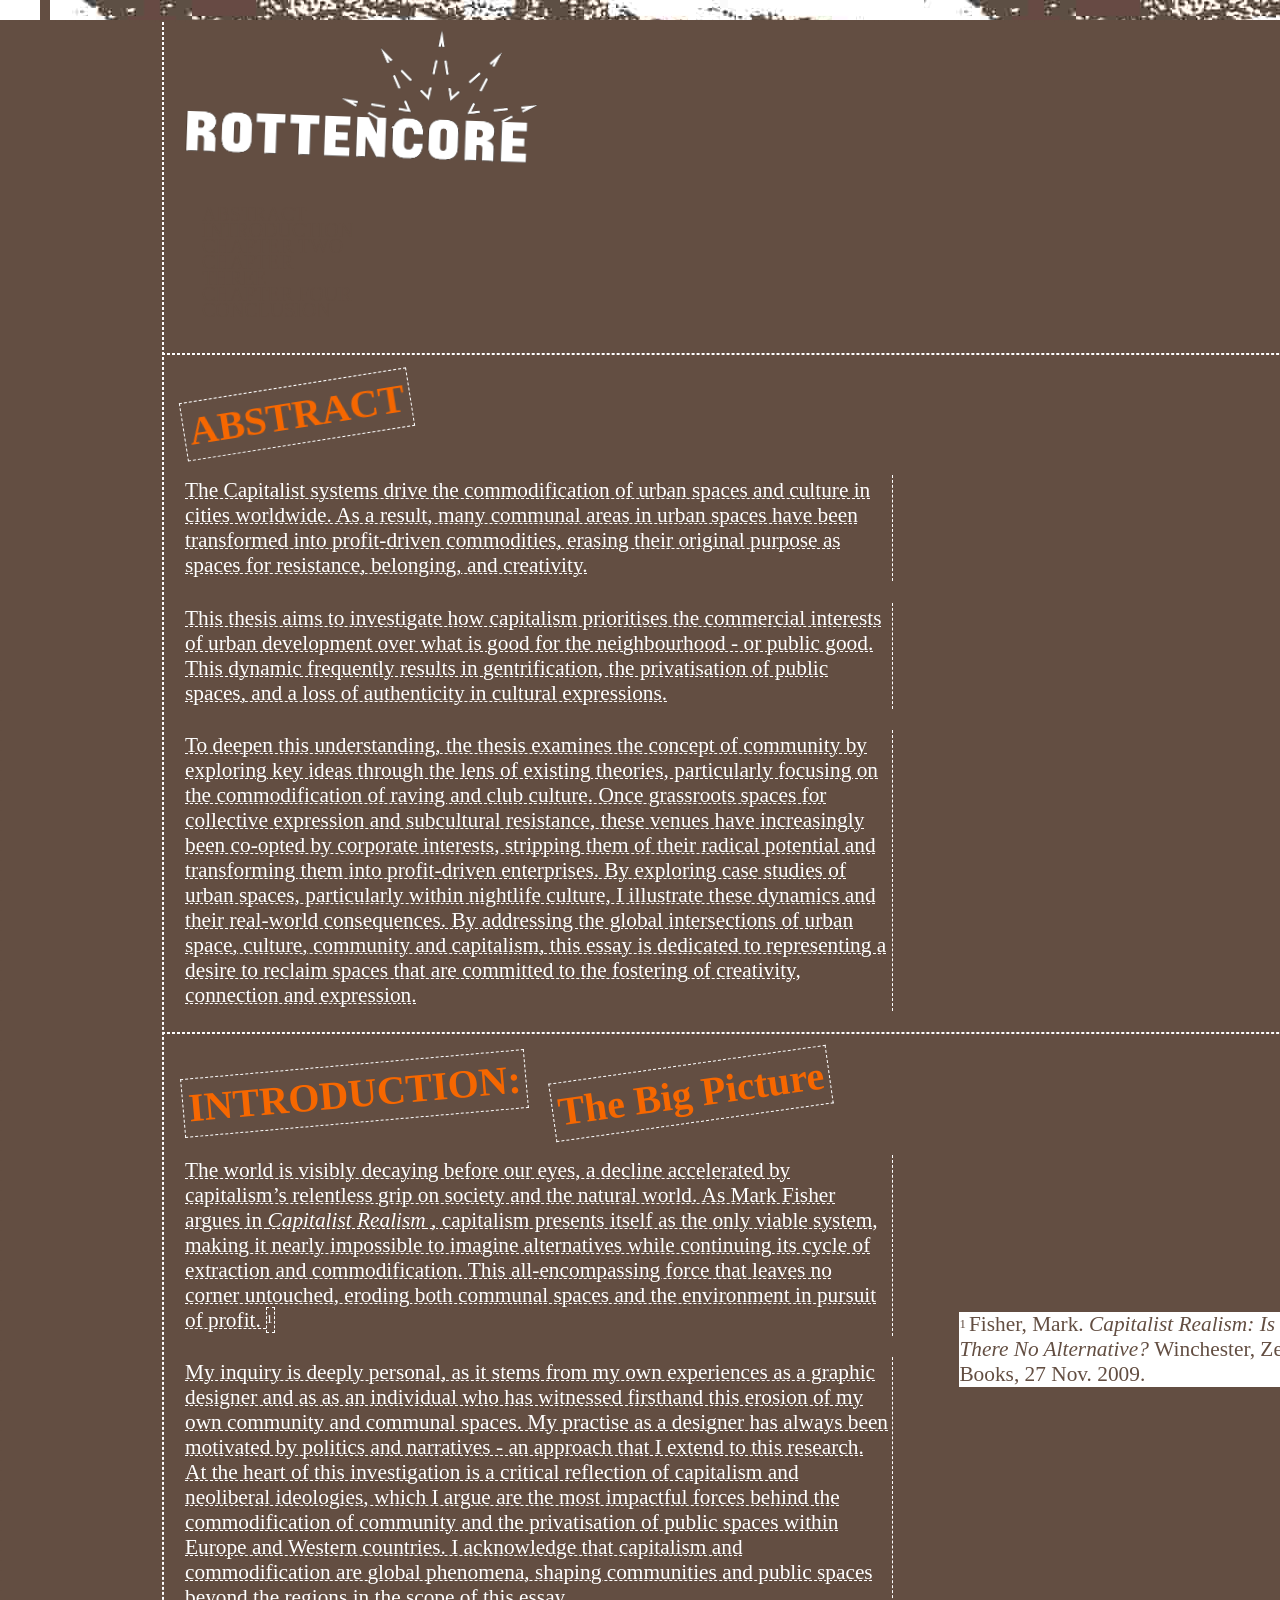
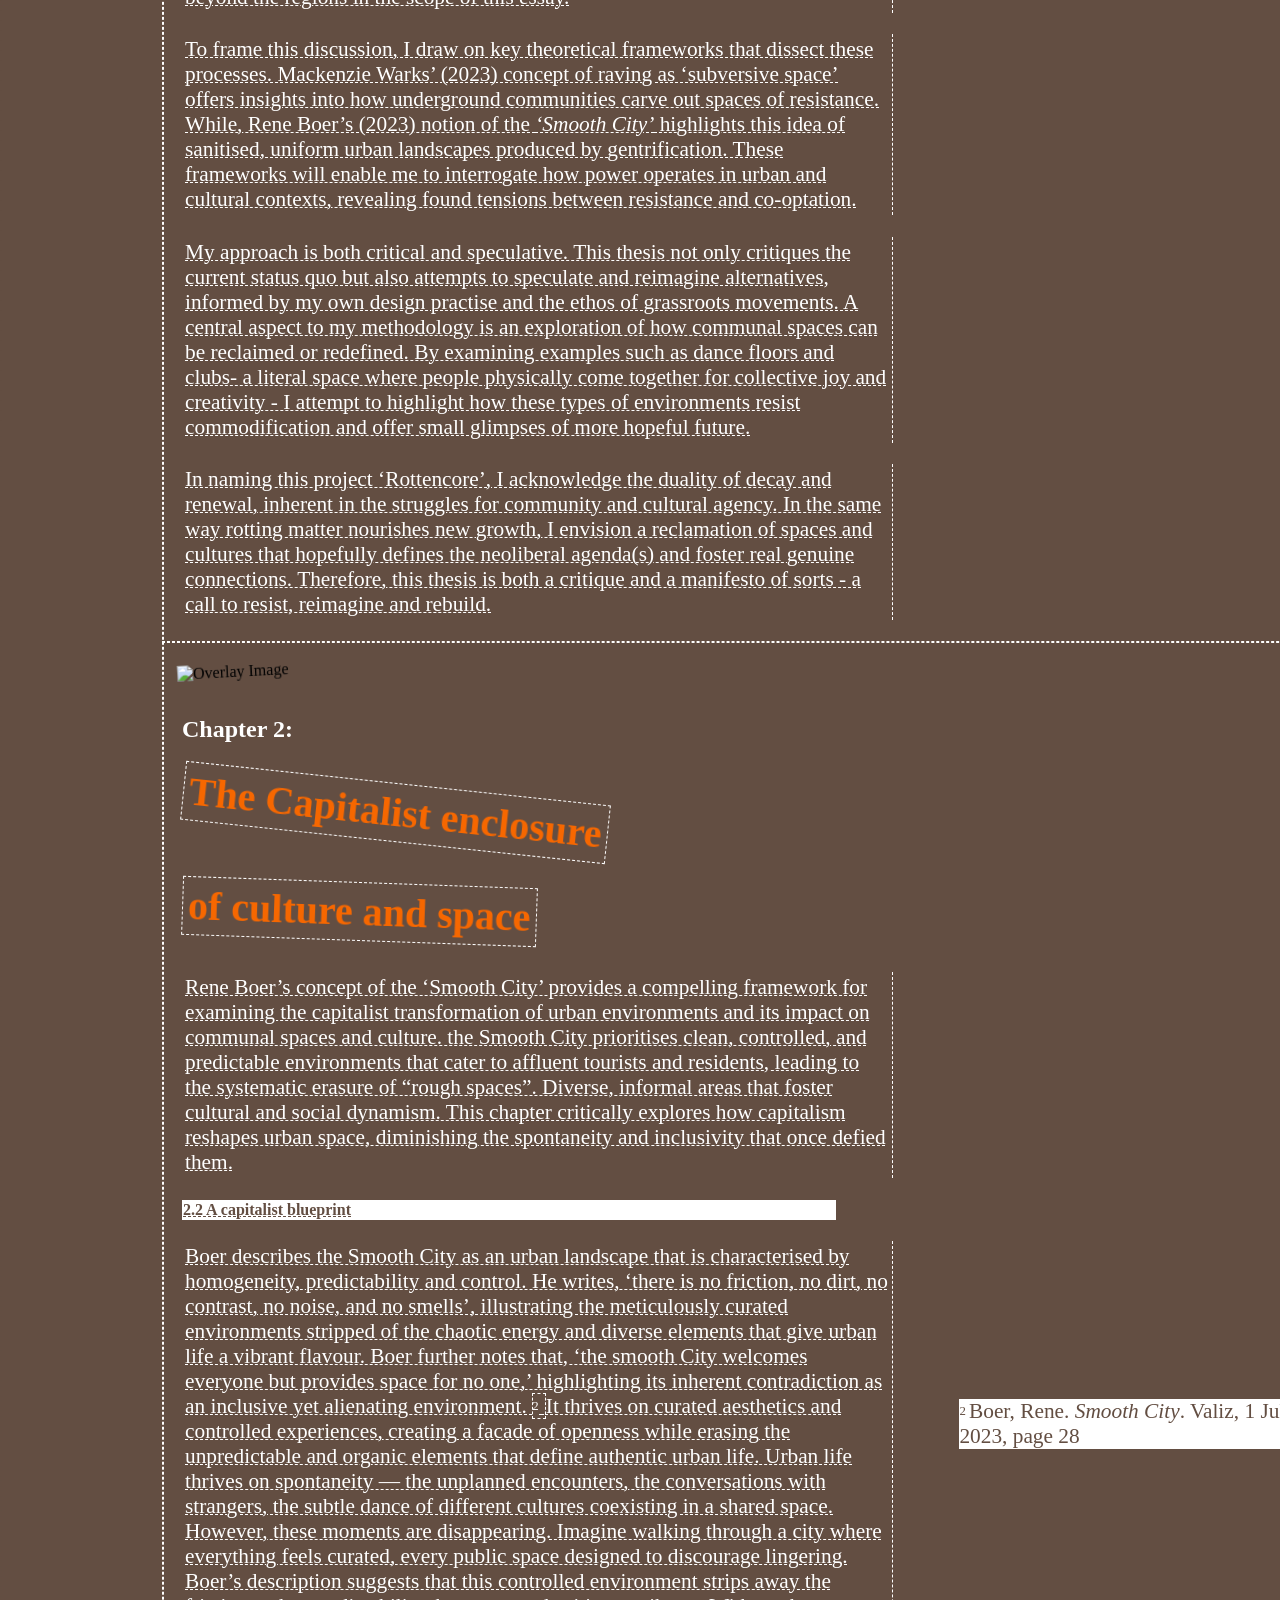
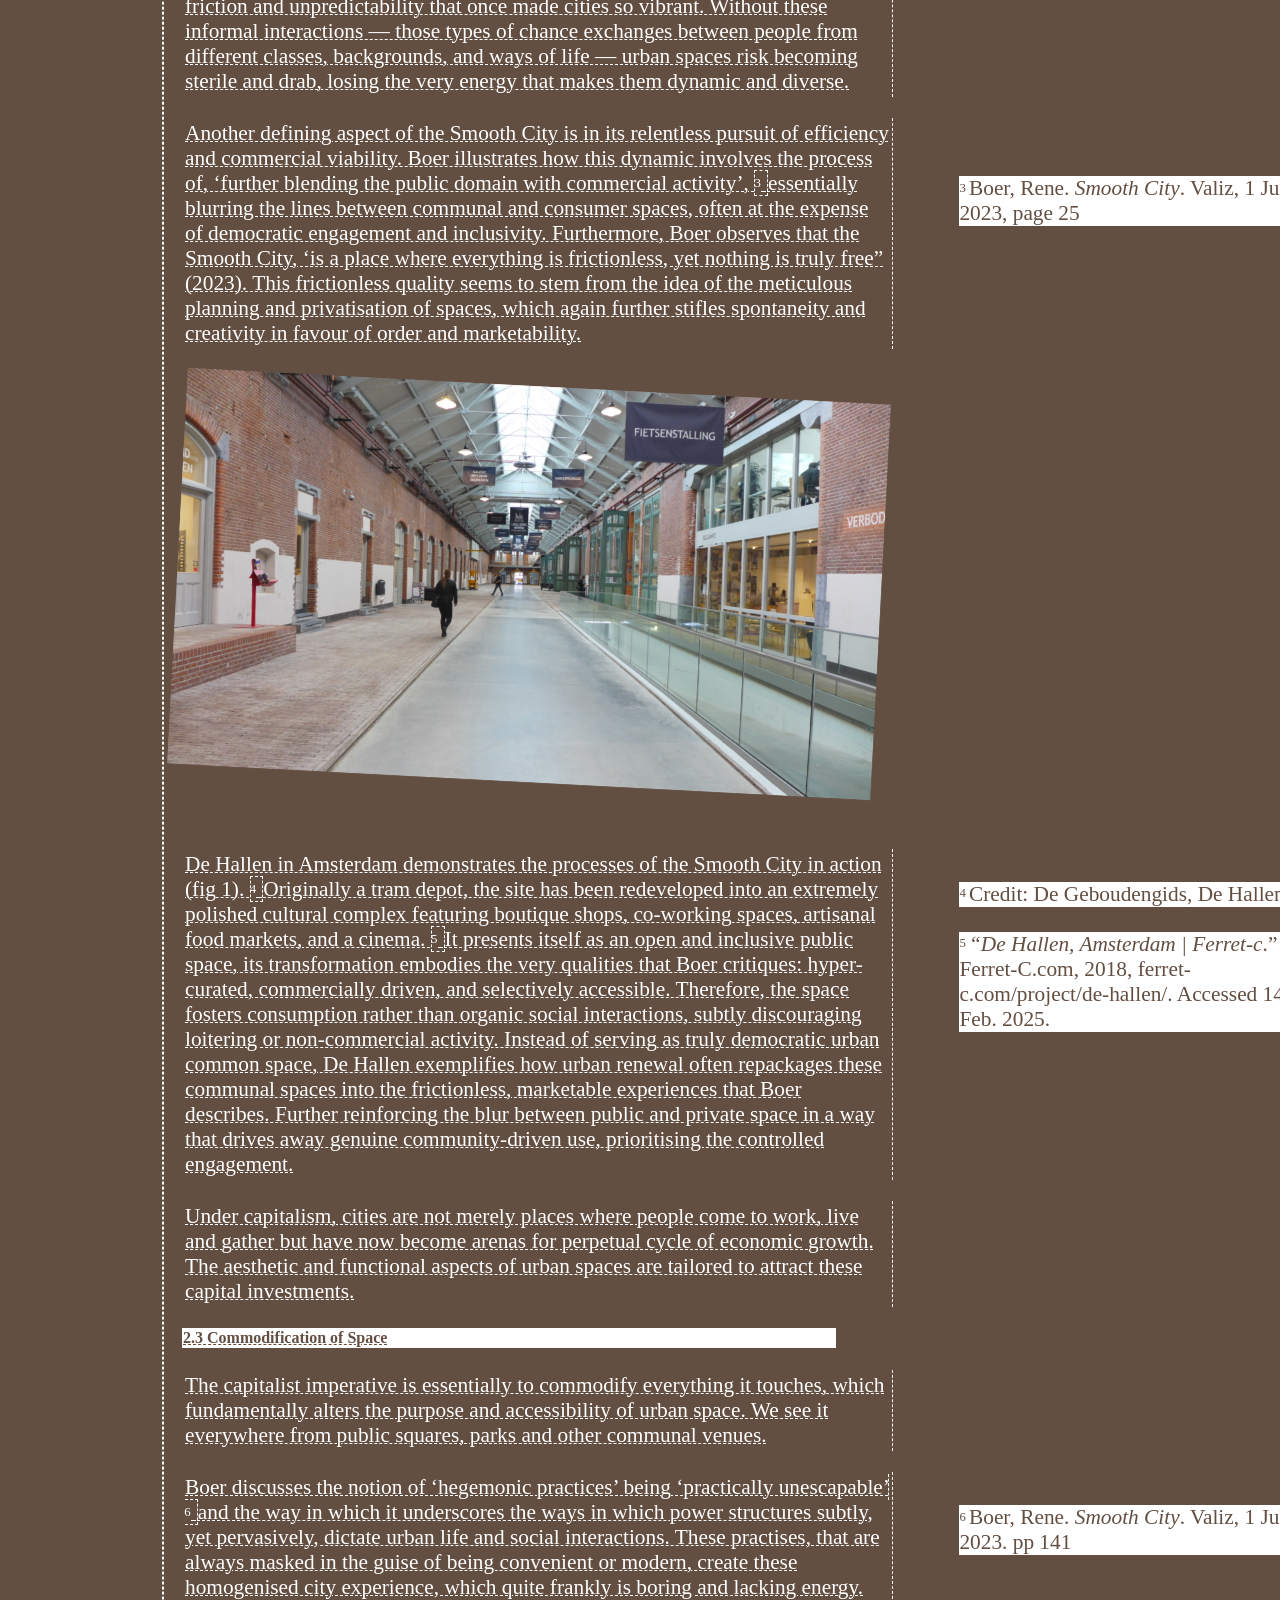
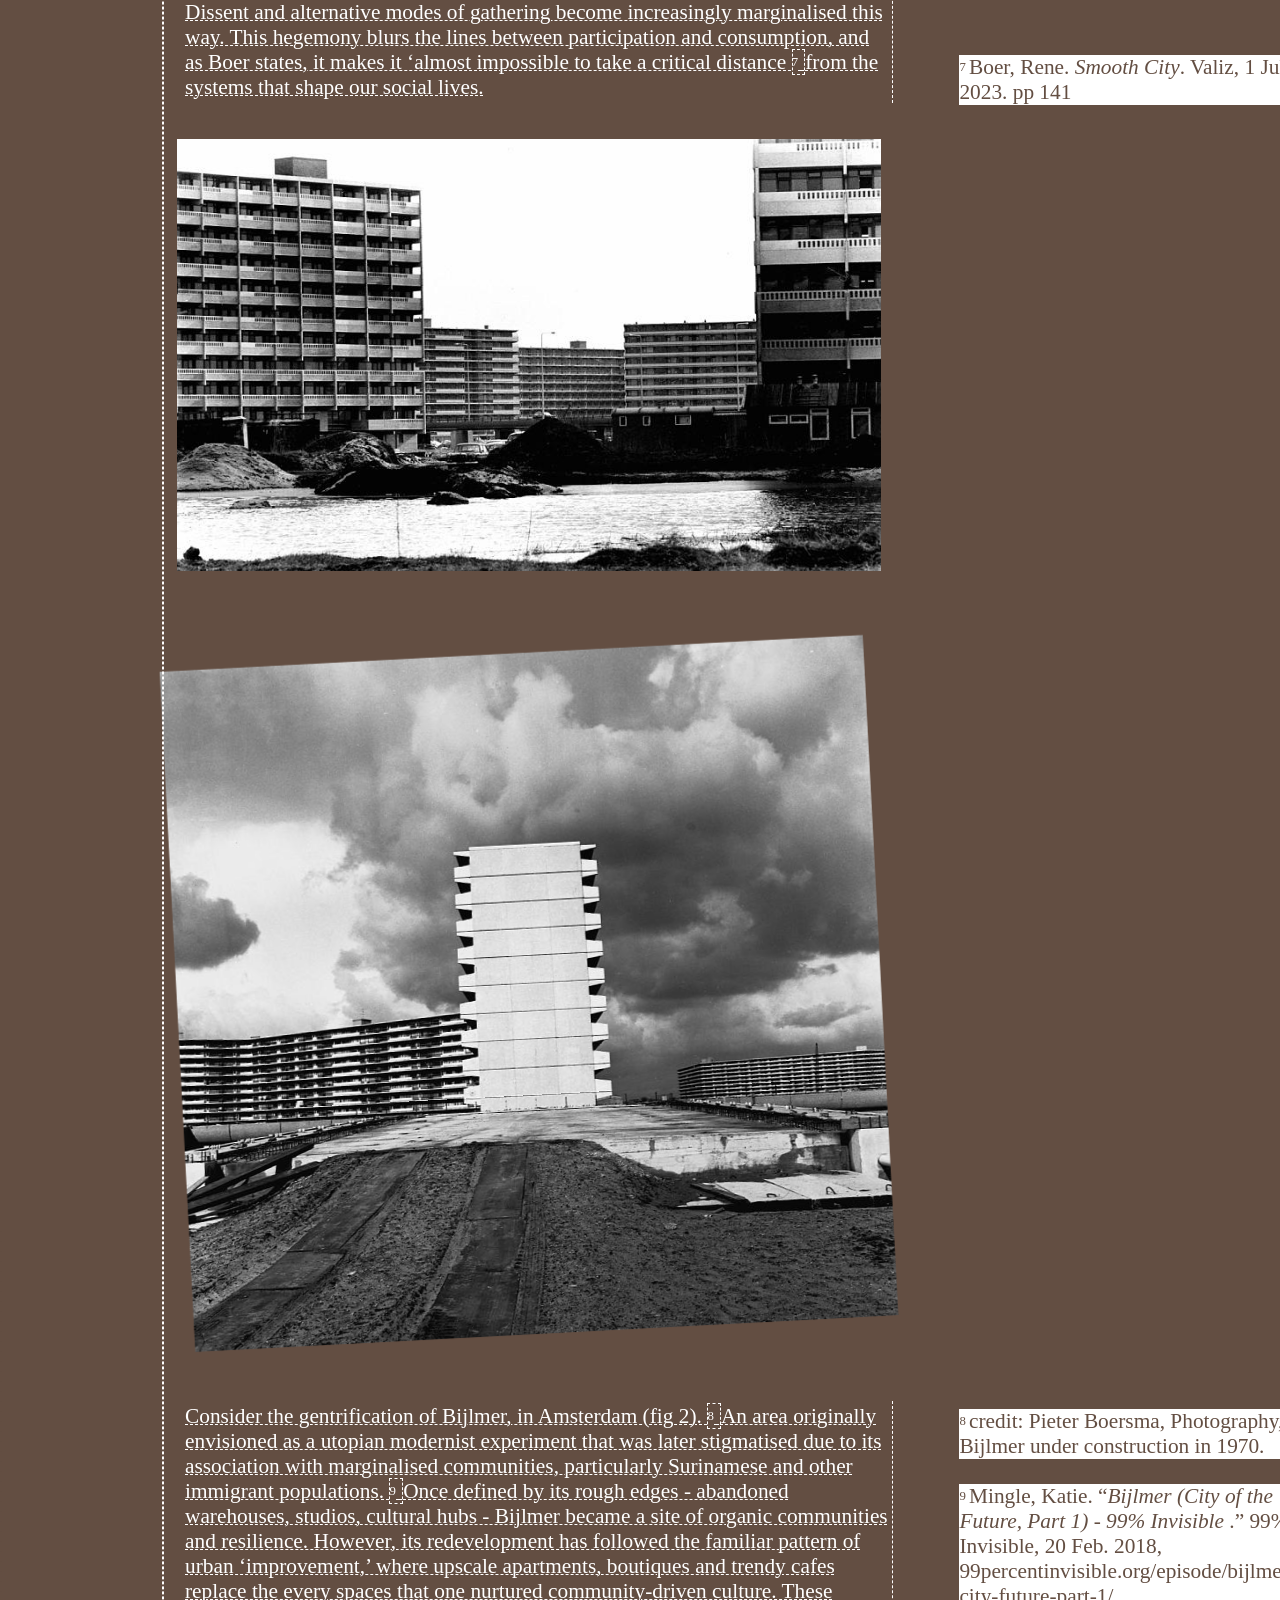
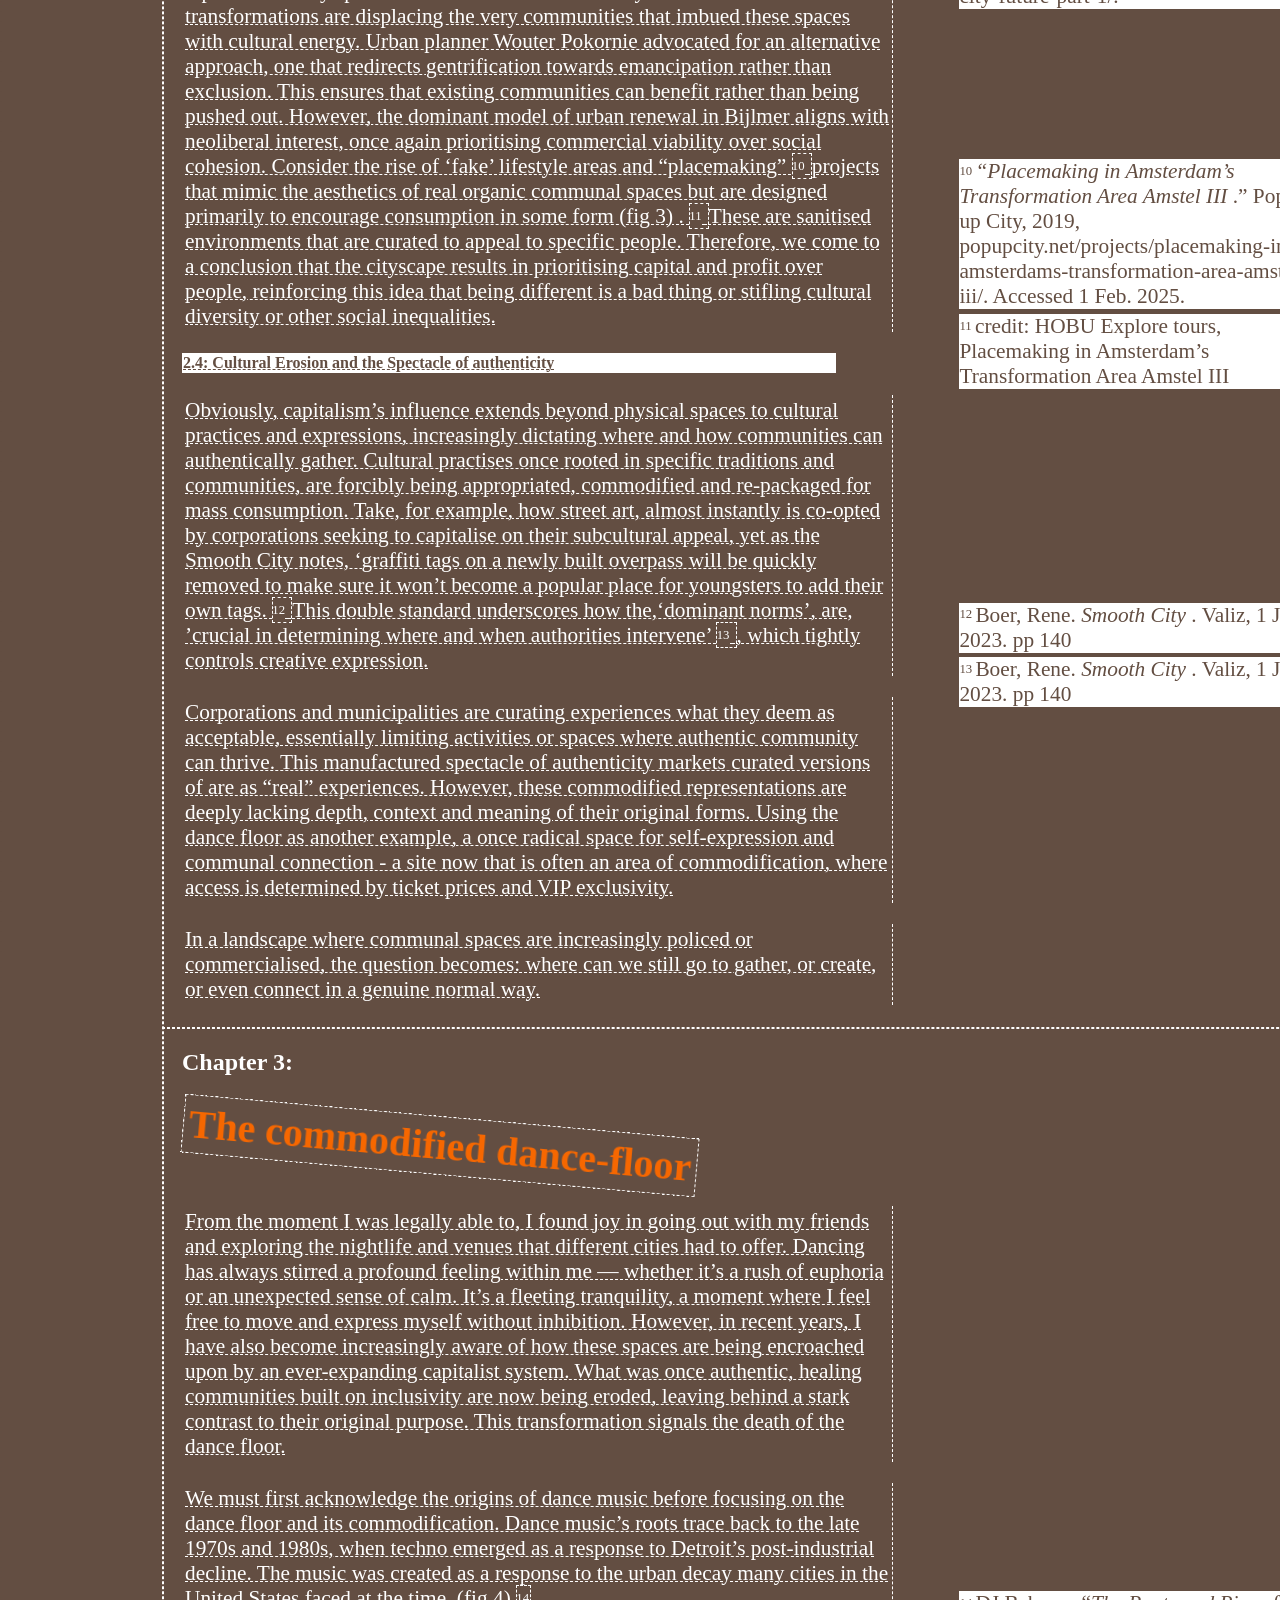
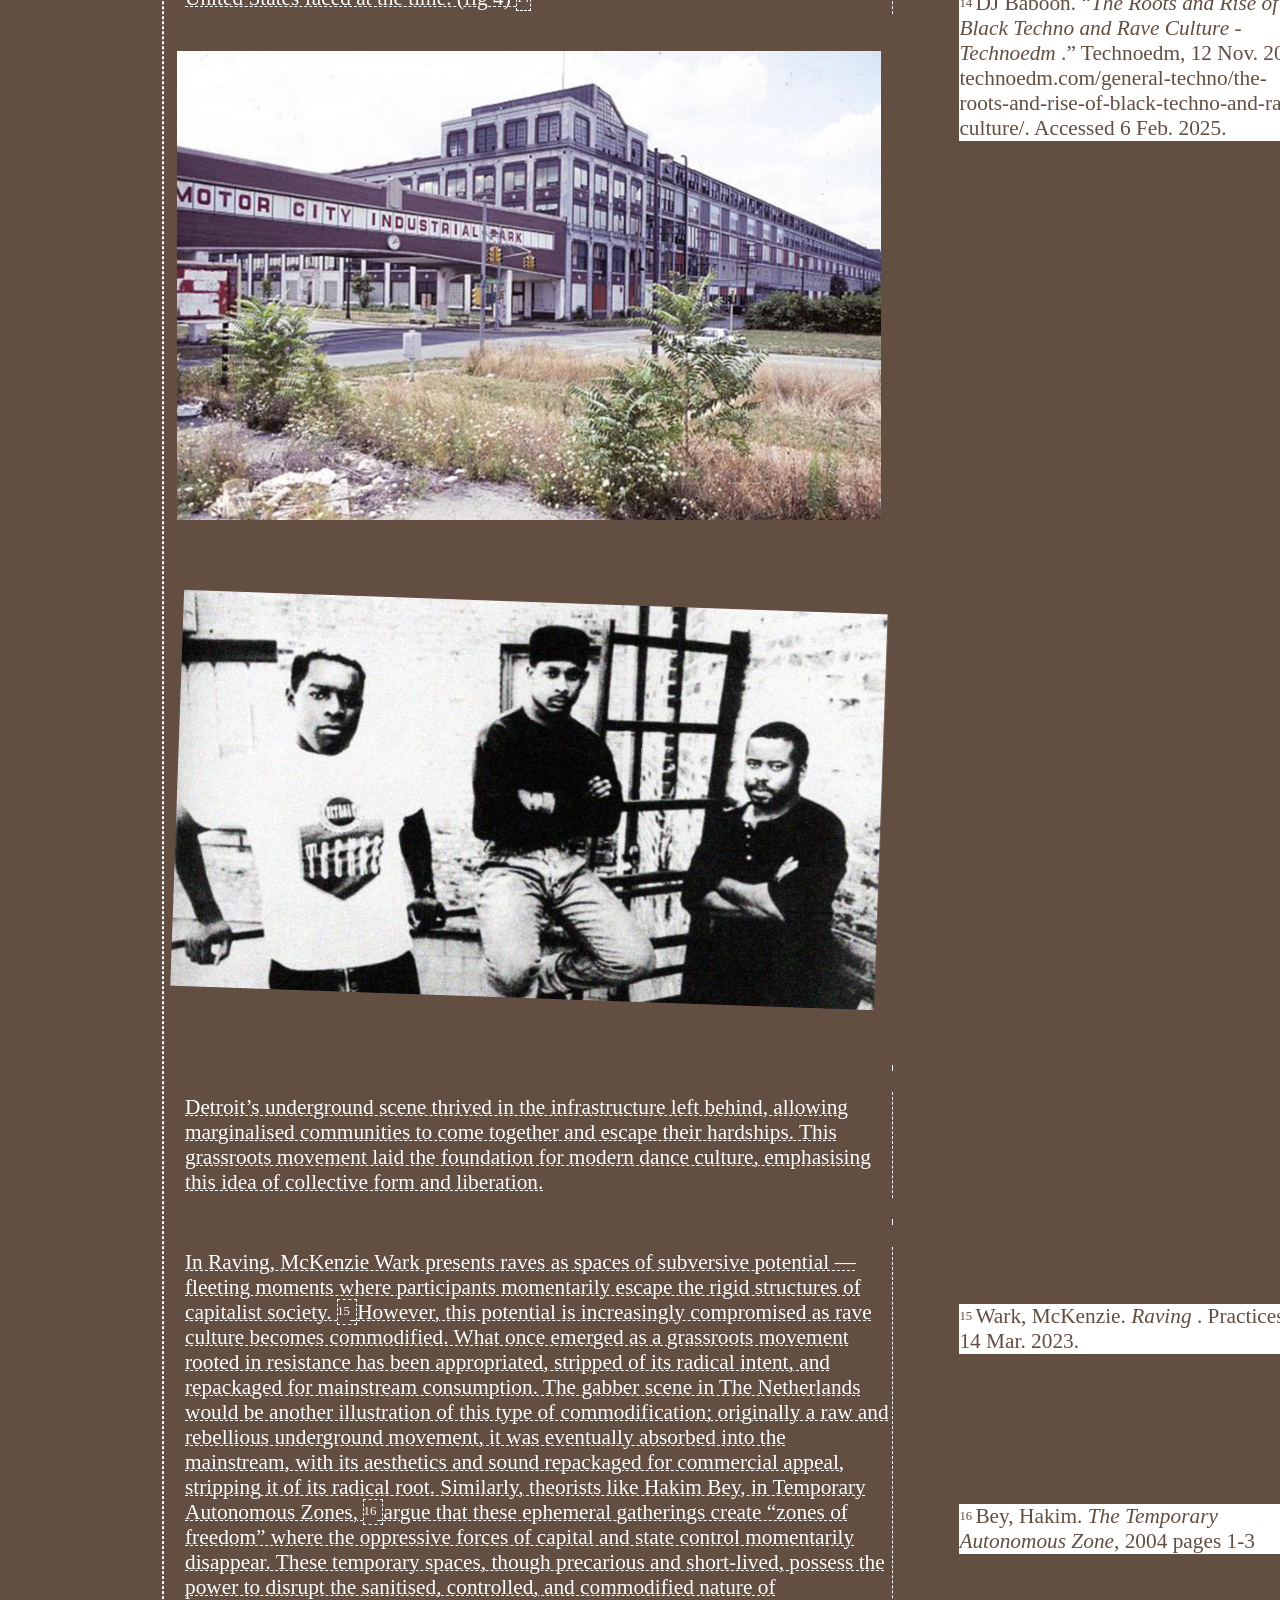
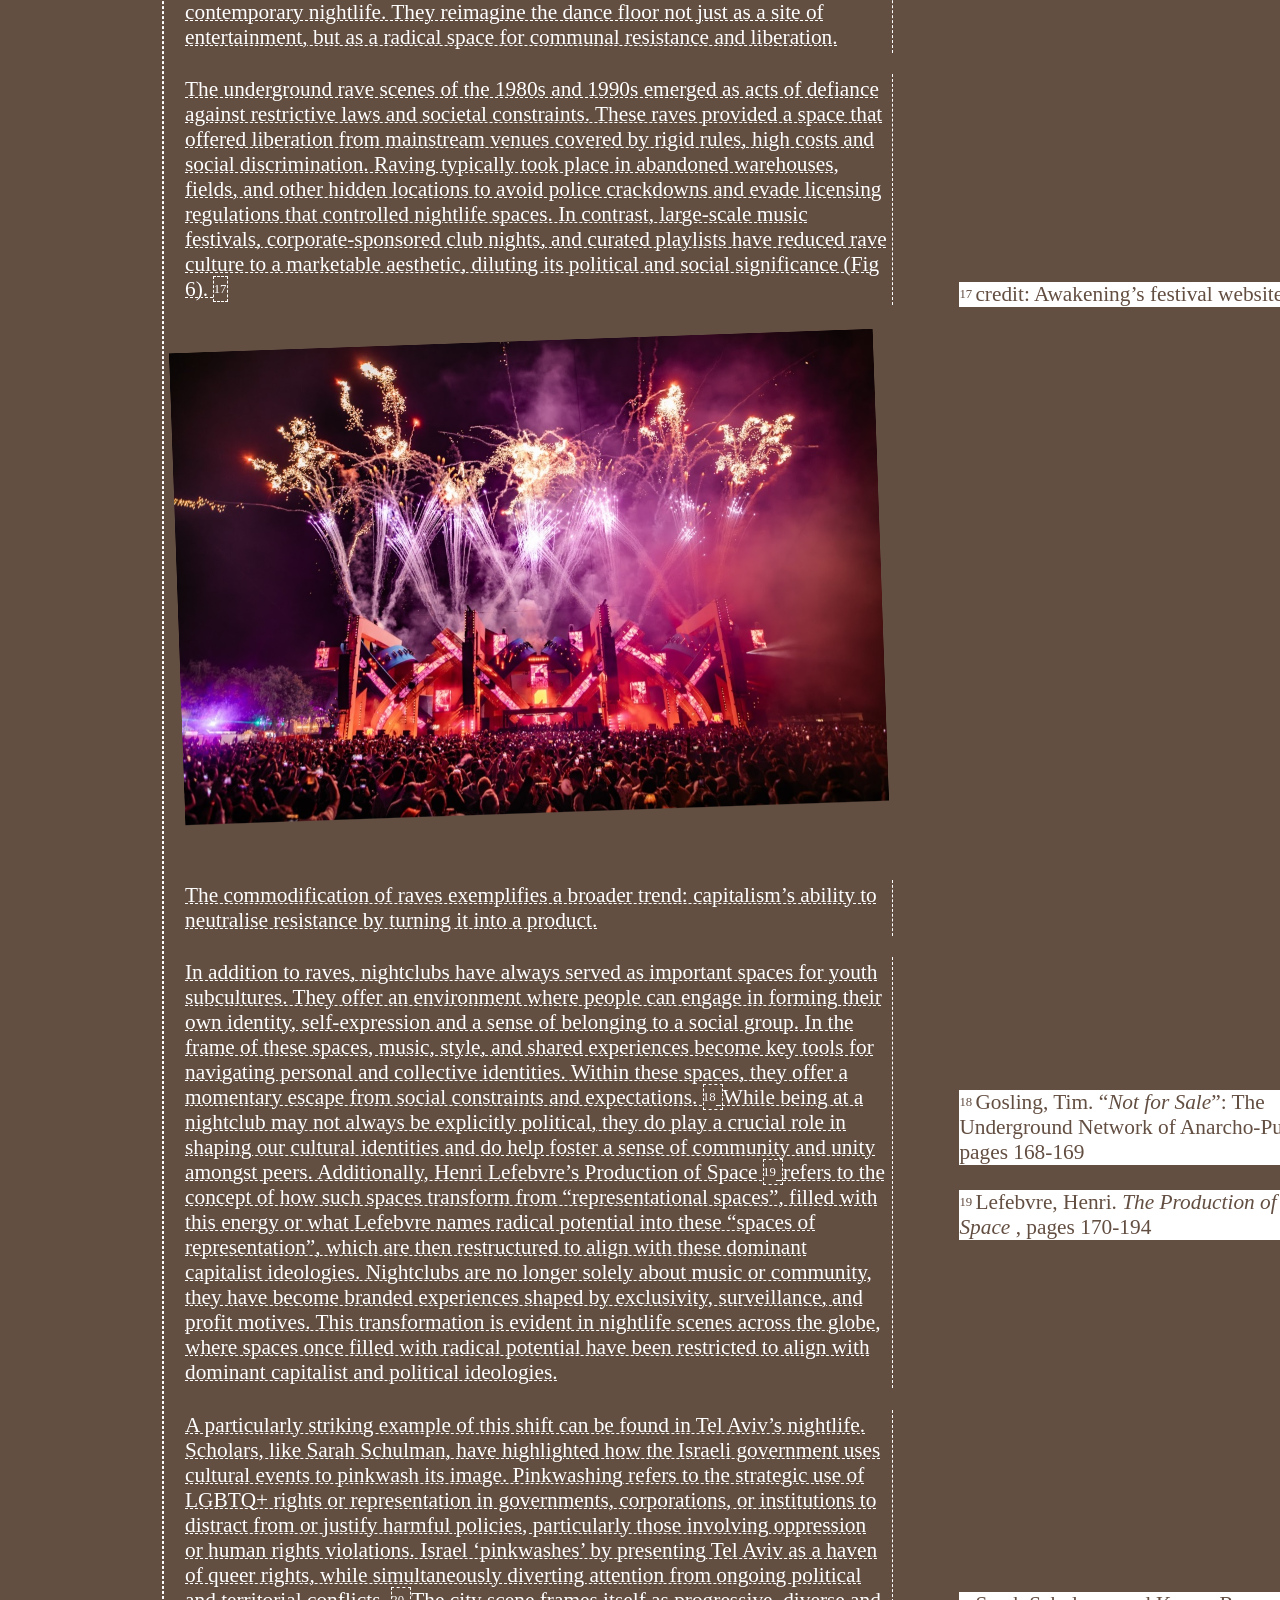
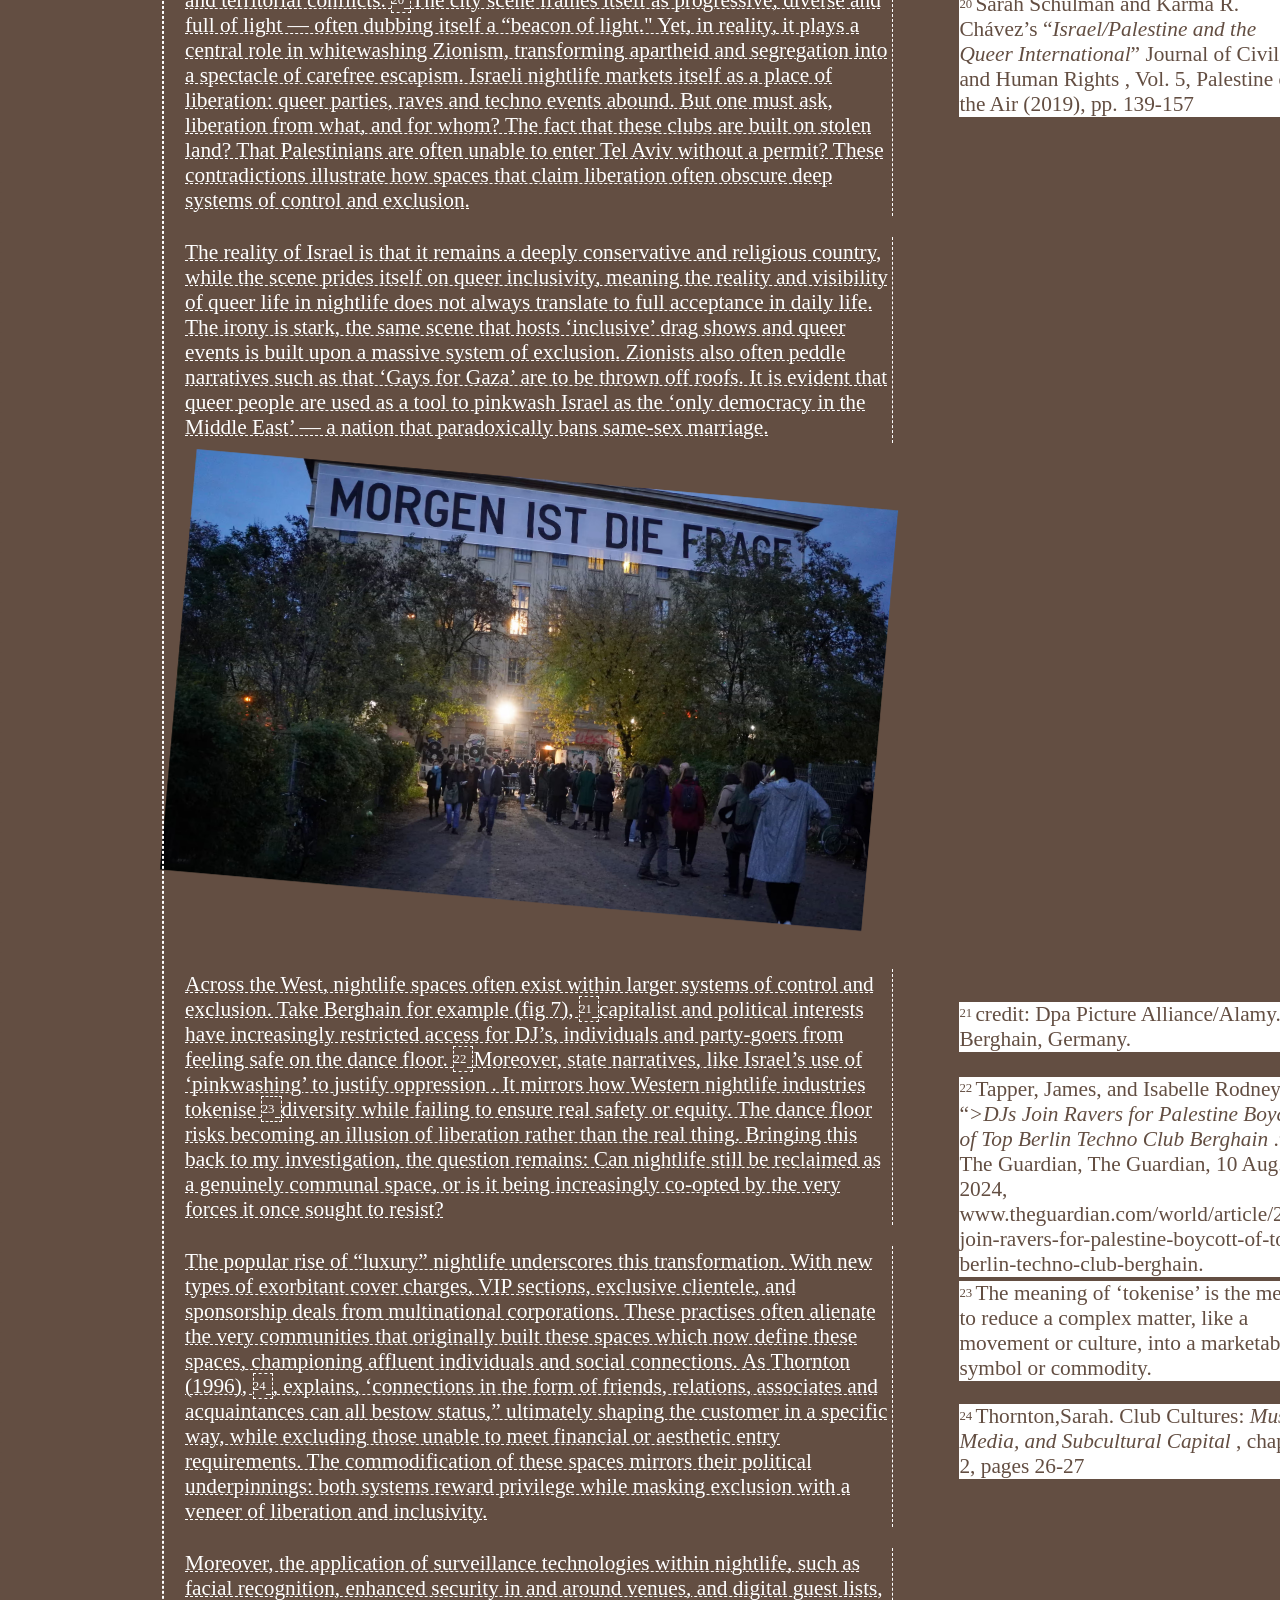
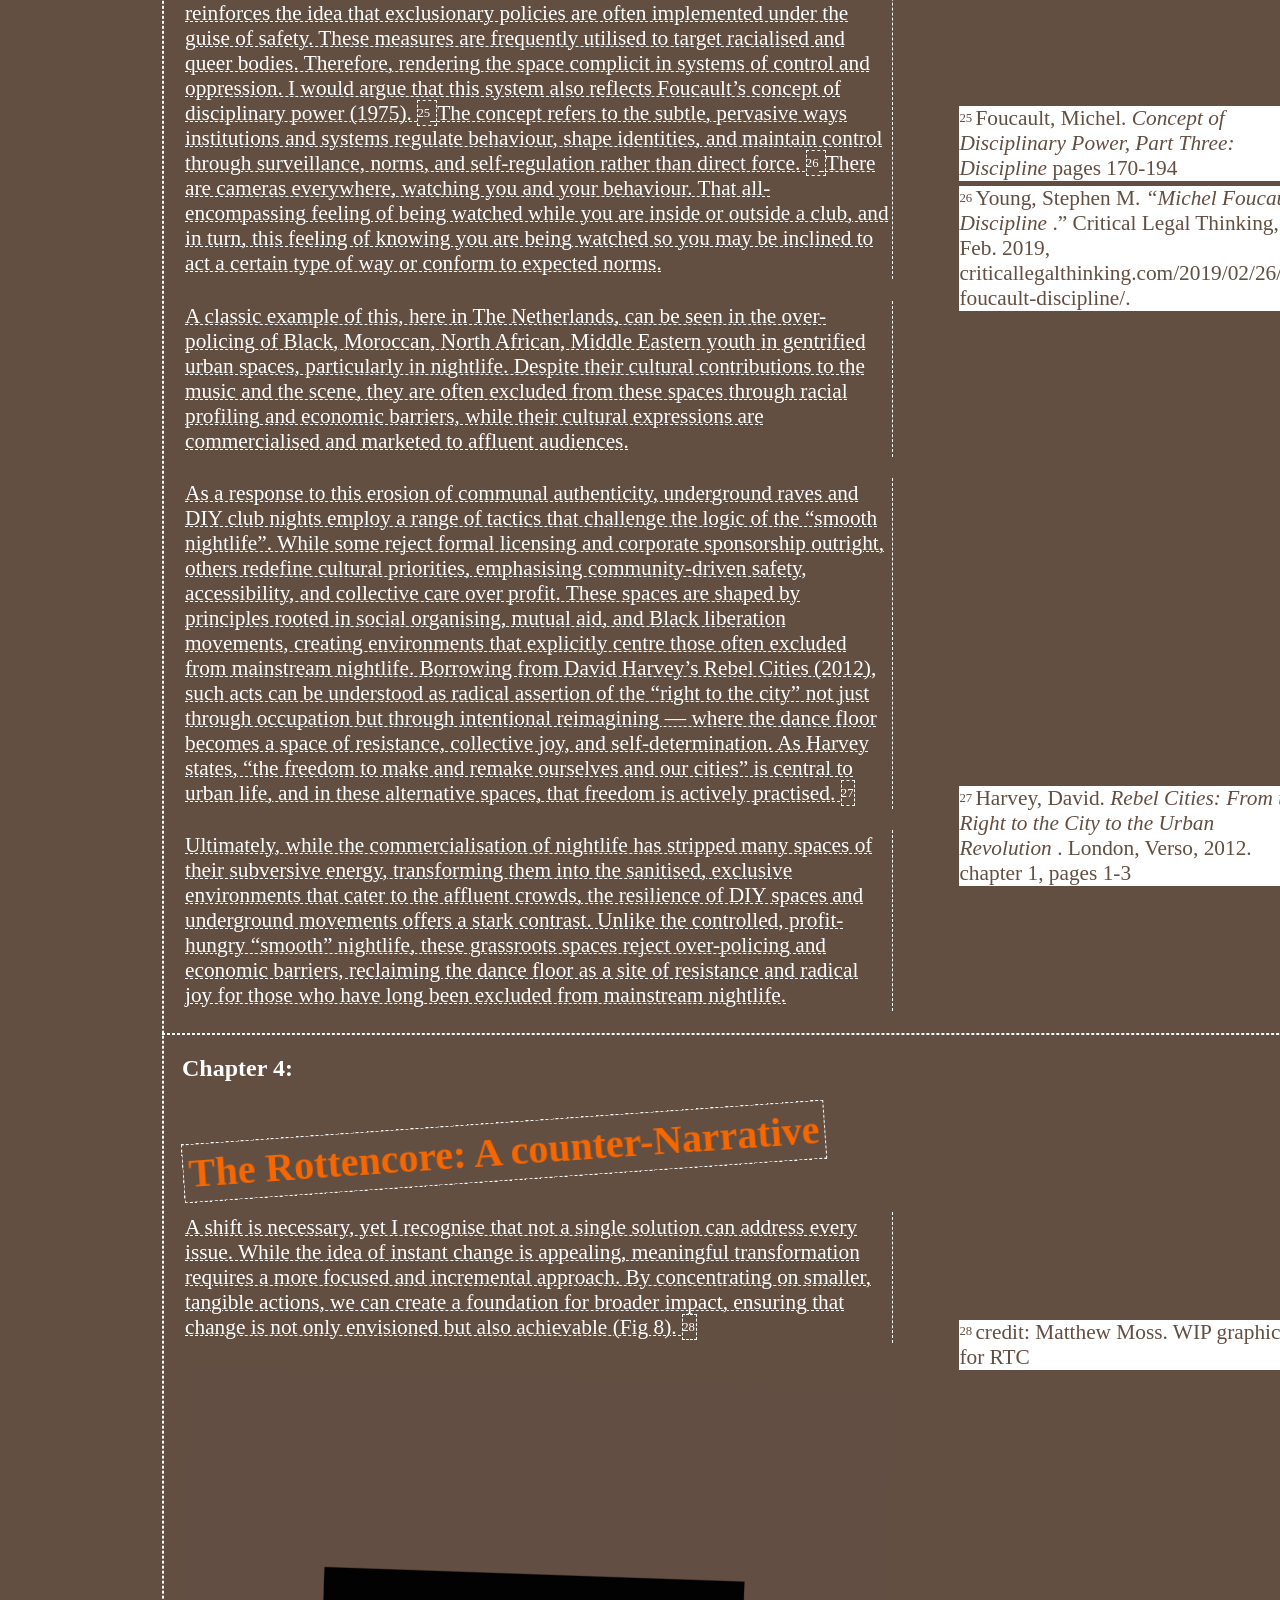
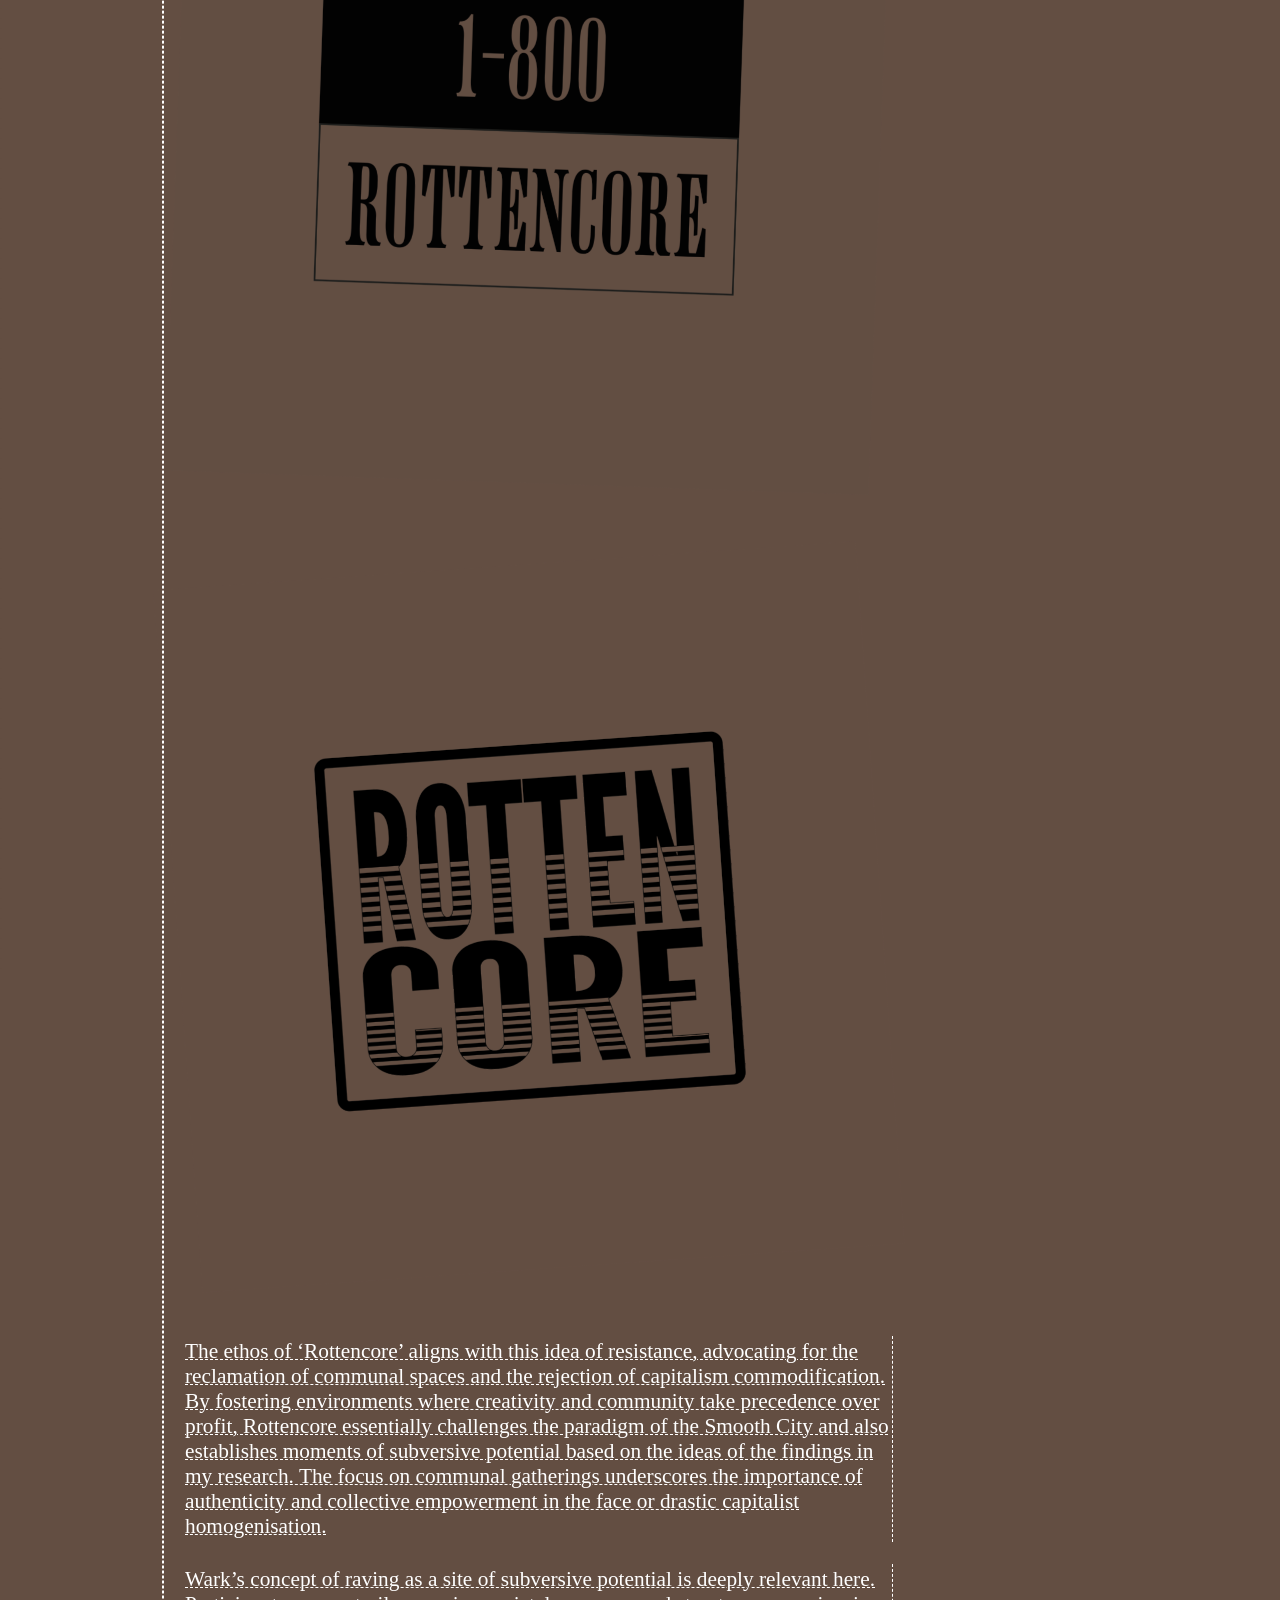
==== commit b6c9c626: "changes Thesis" ====
--- a/index.html
+++ b/index.html
@@ -37,6 +37,18 @@
 
 <body>
 
+	<div id="image-animation" class="image-animation">
+		
+		<img src="../../content/rtc2.png" alt="Image 2" class="animation-image" />
+		<img src="../../content/rtc11.png" alt="Image 4" class="animation-image" />
+		<img src="../../content/rtc1.png" alt="Image 5" class="animation-image" />			
+		<img src="../../content/rtc4.png" alt="Image 6" class="animation-image" />
+		<img src="../../content/rtc5.png" alt="Image 7" class="animation-image" />
+		<img src="../../content/rtc6.png" alt="Image 8" class="animation-image" />
+		
+		
+	  </div>
+
 	<div class="vertical-line"></div>
 
 	<div class="page-border">
@@ -49,22 +61,9 @@
 
 	<!-- <div class="title1"> <h5> ROTTENCORE </h5> </div> -->
 
-		<div class="dashed-circle">
-	  <div class="dashed-line"></div>
-	  <div class="dashed-line"></div>
-	  <div class="dashed-line"></div>
-	  <div class="dashed-line"></div>
-	  <div class="dashed-line"></div>
-	  <div class="dashed-line"></div>
-	  <div class="dashed-line"></div>
-	  <div class="dashed-line"></div>
-	  <div class="dashed-line"></div>
-	  <div class="dashed-line"></div>
-	  <div class="dashed-line"></div>
-	  <div class="dashed-line"></div>
-	  <div class="dashed-line"></div>
+		
 	  
-	</div>
+	
 
 			
 	<img
@@ -152,7 +151,11 @@
 
 			<section id="chapter-2">
 
-				<img id="building1, no-style" src="content/city background.png">
+				
+				<div class="overlay">
+					<img src="content/city background.png" alt="Overlay Image">
+				</div>
+				
 				<h2 id="chapter-2">Chapter 2:</h2>
 				<div class="chapter-title">
 					<h3>The Capitalist enclosure </h3>
@@ -741,7 +744,7 @@
 				<img id="big-rtc-image" src="content/rtc1.png">
 
 				<section> <h2 id="ACKNOWLEDGMENTS">ACKNOWLEDGMENTS</h2>
-					<p> I would like to express my deepest gratitude to my advisors in Ilga and Fusun, whose guidance and
+					<p> I would like to express my deepest gratitude to my advisors in Ilga and Füsun, whose guidance and
 						encouragement have been an invaluable part of this process. A huge thank you to my sister, Julia
 						for taking the time to help proof read and push my work further, and for supporting my ideas
 						along the way. I want to thank my parents for always supporting me and thank my friends who
@@ -787,19 +790,20 @@
 
 		
 
-
+<section>
+	<hr>
+	<p>MATTHEW MOSS</p>
+	<p>GRAPHIC DESIGN BA THESIS</p>
+</section>
 
 		<footer>
 			<p>© 2025 Rottencore. All rights reserved.</p> </footer>
 
 	</div>
-	<!-- webpage content goes here -->
-	<div id="overlay">
-        <img src="content/rtc1.png" alt="Overlay Image">
-    </div>
-
 	
 
+	
+
 		
 
 </body>
--- a/assets/css/style.css
+++ b/assets/css/style.css
@@ -137,12 +137,14 @@
 p {
   font-family: "pt serif";
   margin-left: 20px;
+  margin-right: 20px;
   font-size: 16pt;
   /* border: 1px dashed #634e42; */
   padding: 3px;
   text-decoration: underline 1px dashed white;
   color: white;
   border-right: dashed 1px white;
+  /* border-left: white dashed 1px; */
 }
 .chapter-title {
   margin-bottom: 10px;
@@ -170,8 +172,8 @@
 hr {
   border: dashed 1px white;
   width: 100%;
-  margin-top: 3px;
-  margin-bottom: 3px;
+  margin-top: 5px;
+  margin-bottom: 5px;
   /* horizontal rule style */
 }
 
@@ -180,10 +182,8 @@
   top: 0;
   bottom: 0;
   margin-left: 0px;
-  /* width: 1px; */
   border: white dashed 1px;
   z-index: 1;
-  /* padding-left: 12.5%; */
 }
 
 /* PAGE STYLES */
@@ -466,17 +466,17 @@
 /* Sidenotes, margin notes, figures, captions */
 img {
   max-width: 100%;
-  filter: brightness(100%);
-  color: white;
-  transition: transform 0.3s ease;
-  border: 2px solid transparent; /* Transparent border to create space */
-  padding: 15px; /* Gap of 10px around the image */
-  outline: 1px dashed #634e42; /* Dashed outline */
-  outline-offset: -6px;
-}
-img:hover {
-  outline: 1px dashed white; /* Dashed outline */
-}
+  /* filter: brightness(100%); */
+  /* color: white; */
+  /* transition: transform 0.3s ease; */
+  /* border: 2px solid transparent;  */
+  padding: 15px;
+  /* outline: 1px dashed #634e42;  */
+  /* outline-offset: -6px; */
+}
+/* img:hover {
+  outline: 1px dashed white; 
+} */
 
 .sidenote,
 .marginnote {
@@ -667,22 +667,20 @@
 
 /* image overlay for the first load */
 #overlay {
-  position: fixed;
+  /* position: fixed; */
   top: 0;
   left: 0;
   width: 100%;
   height: 100%;
-  /* background-color: rgba(0, 0, 0, 0.8); Optional: to add a semi-transparent background */
+  /* background: rgba(0, 0, 0, 0.8); */
   display: flex;
   justify-content: center;
   align-items: center;
-  z-index: 1000; /* Ensure it is on top of other content */
-}
-
+  z-index: 1000;
+}
 #overlay img {
-  width: 100%;
-  height: 100%;
-  object-fit: cover; /* Ensures the image covers the whole viewport */
+  max-width: 100%;
+  max-height: 100%;
 }
 
 ::selection {
@@ -695,7 +693,7 @@
   color: white; /* White text color for Firefox */
 }
 
-.dashed-circle {
+/* .dashed-circle {
   position: relative;
   width: 200px;
   height: 200px;
@@ -753,7 +751,7 @@
 }
 .dashed-line:nth-child(12) {
   transform: rotate(330deg);
-}
+} */
 
 .big-rtc-image {
   width: 100%;
@@ -885,3 +883,30 @@
     left: 2px;
   }
 }
+
+/* Fullscreen slideshow container */
+.image-animation {
+  position: fixed;
+  top: 0;
+  left: 0;
+  width: 100%;
+  height: 100%;
+  background-color: #634e42;
+  z-index: 1000;
+  display: flex;
+  justify-content: center;
+  align-items: center;
+}
+
+.animation-image {
+  position: absolute;
+  width: 100%;
+  height: 100%;
+  object-fit: cover;
+  opacity: 0;
+  transition: opacity 0.5s ease-in-out;
+}
+
+.animation-image.active {
+  opacity: 1;
+}
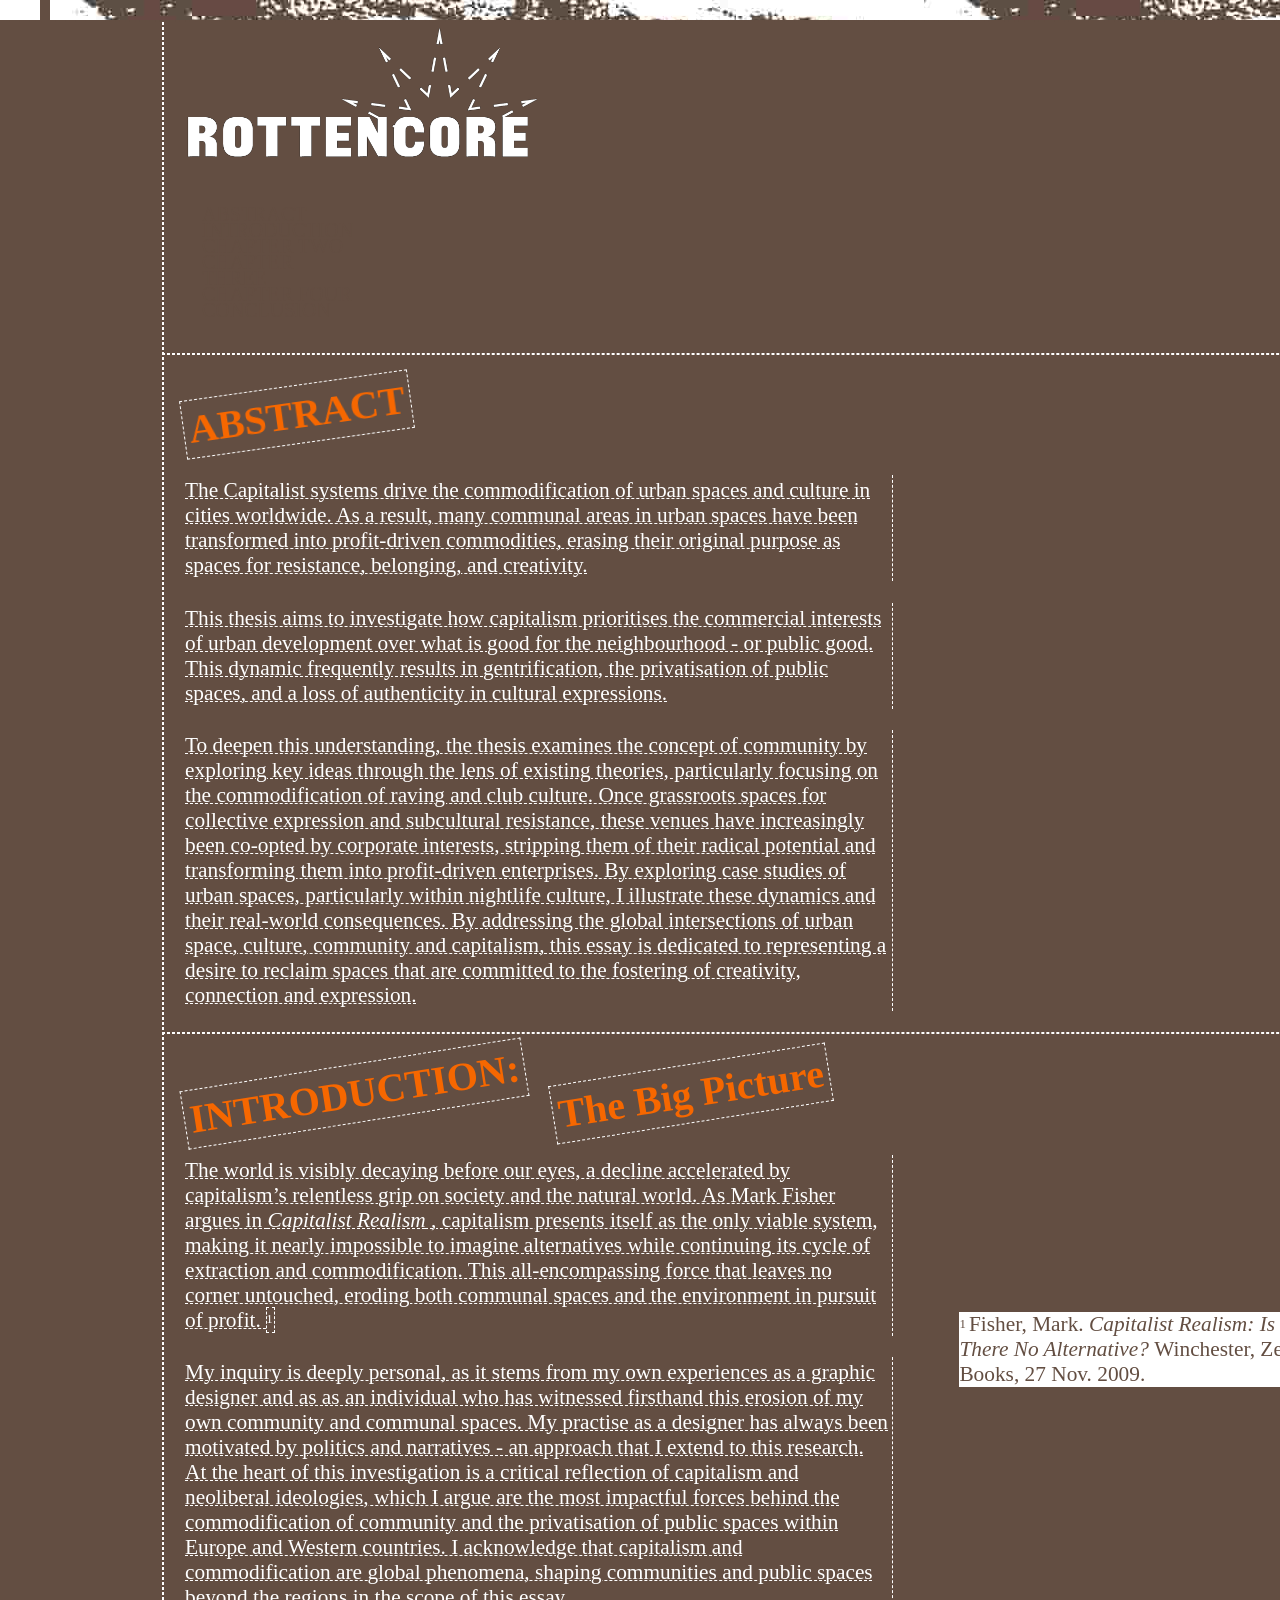
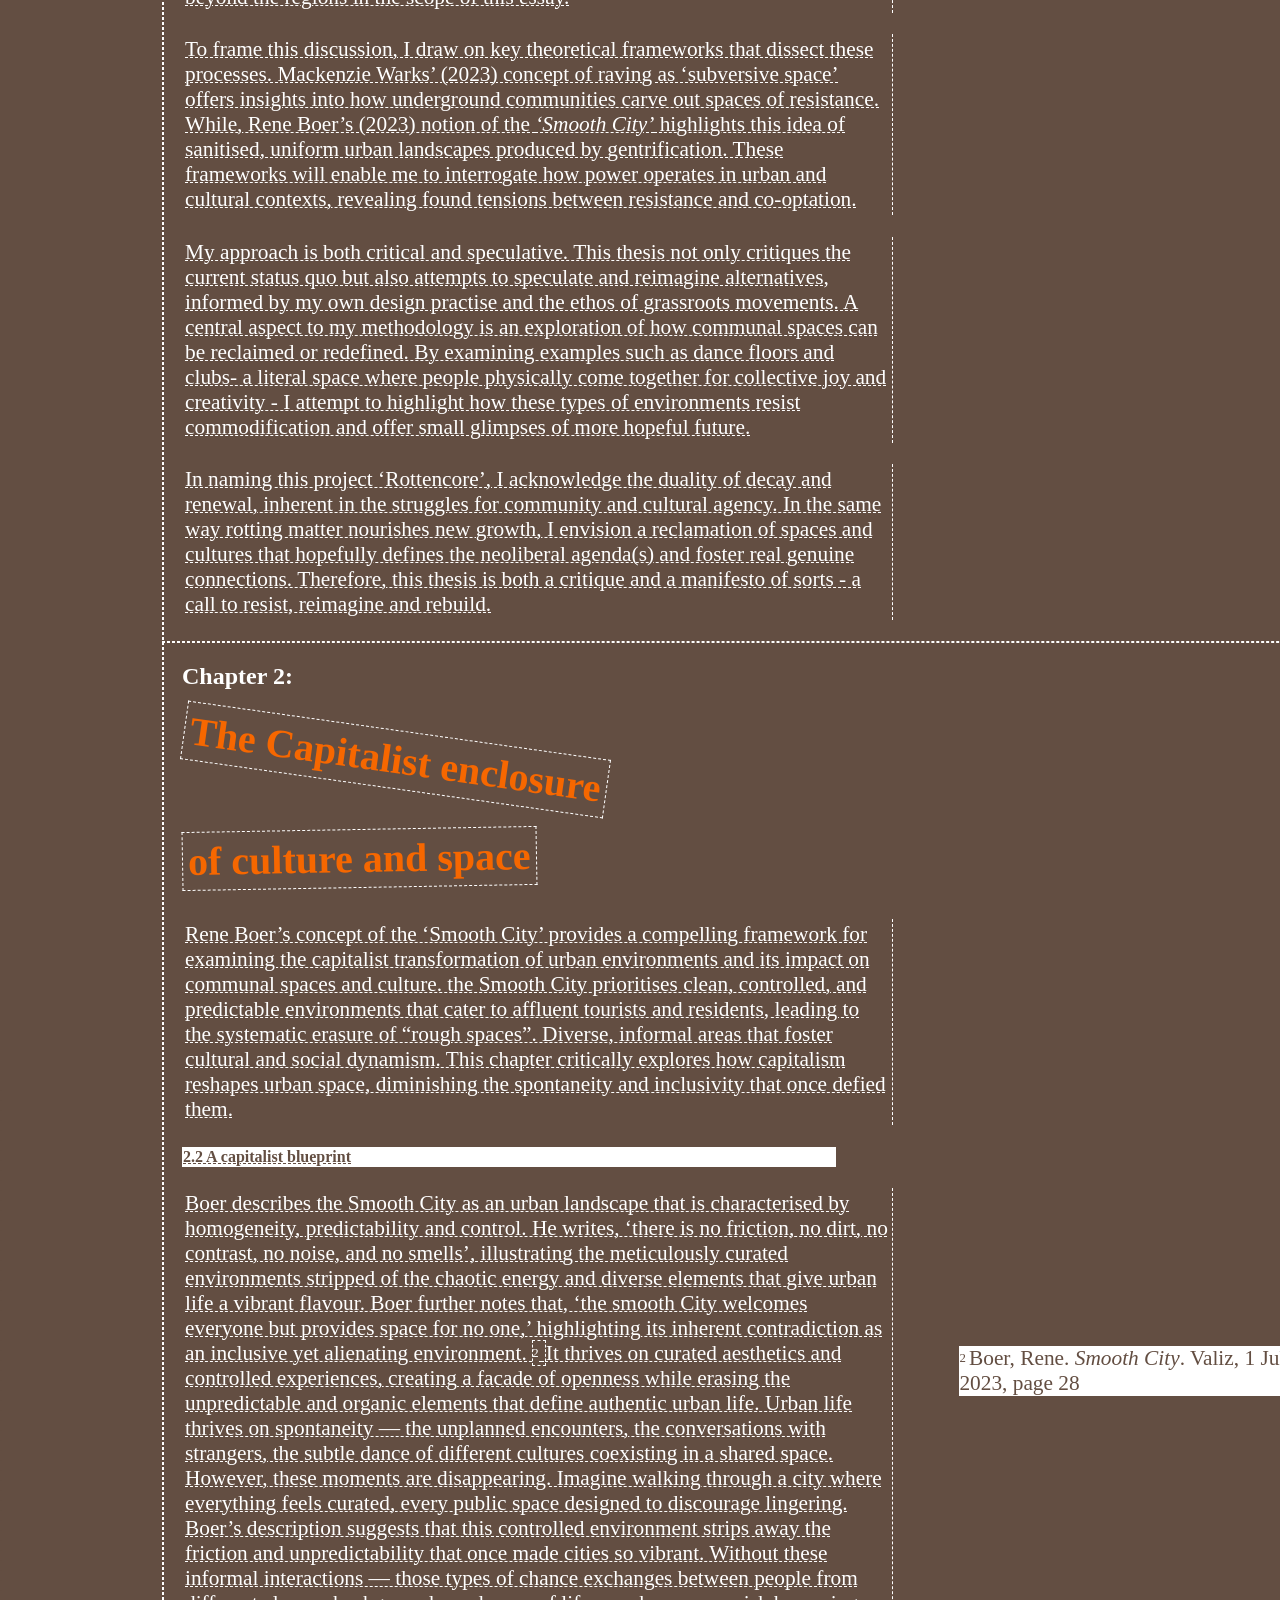
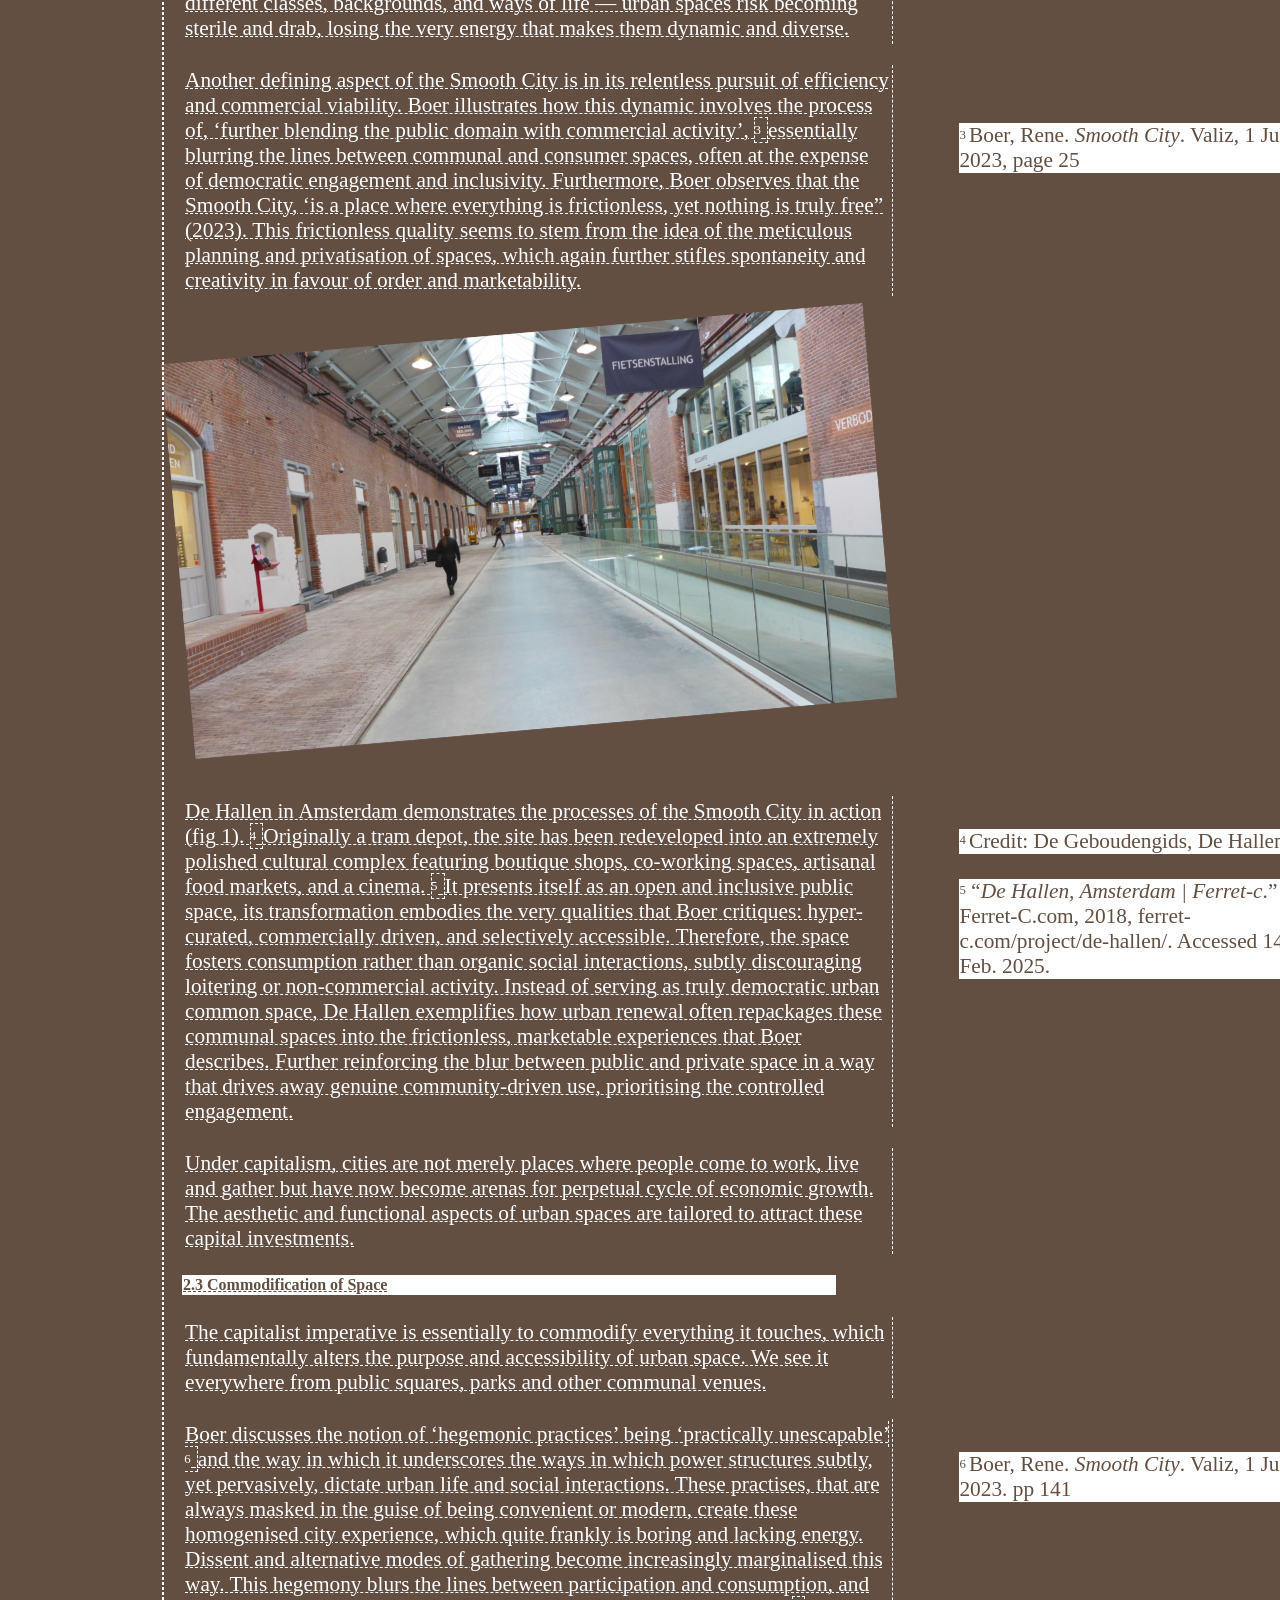
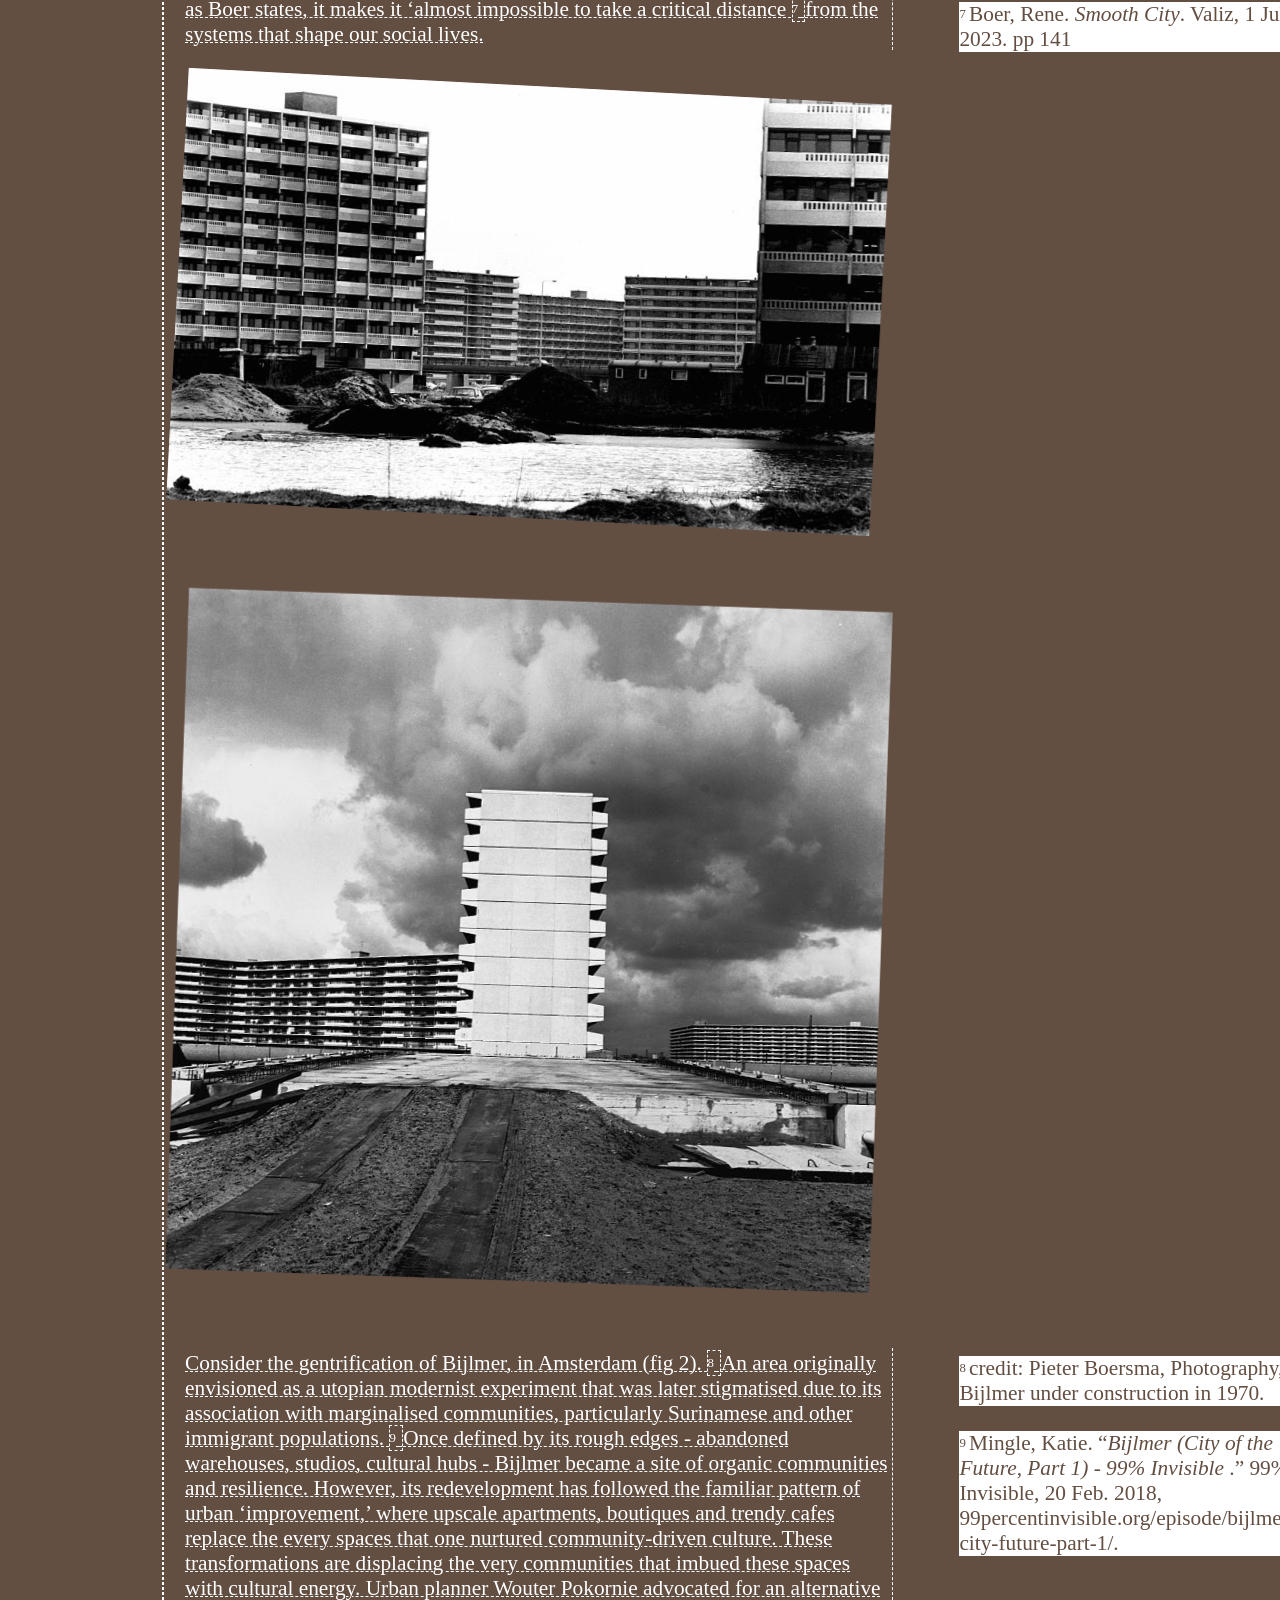
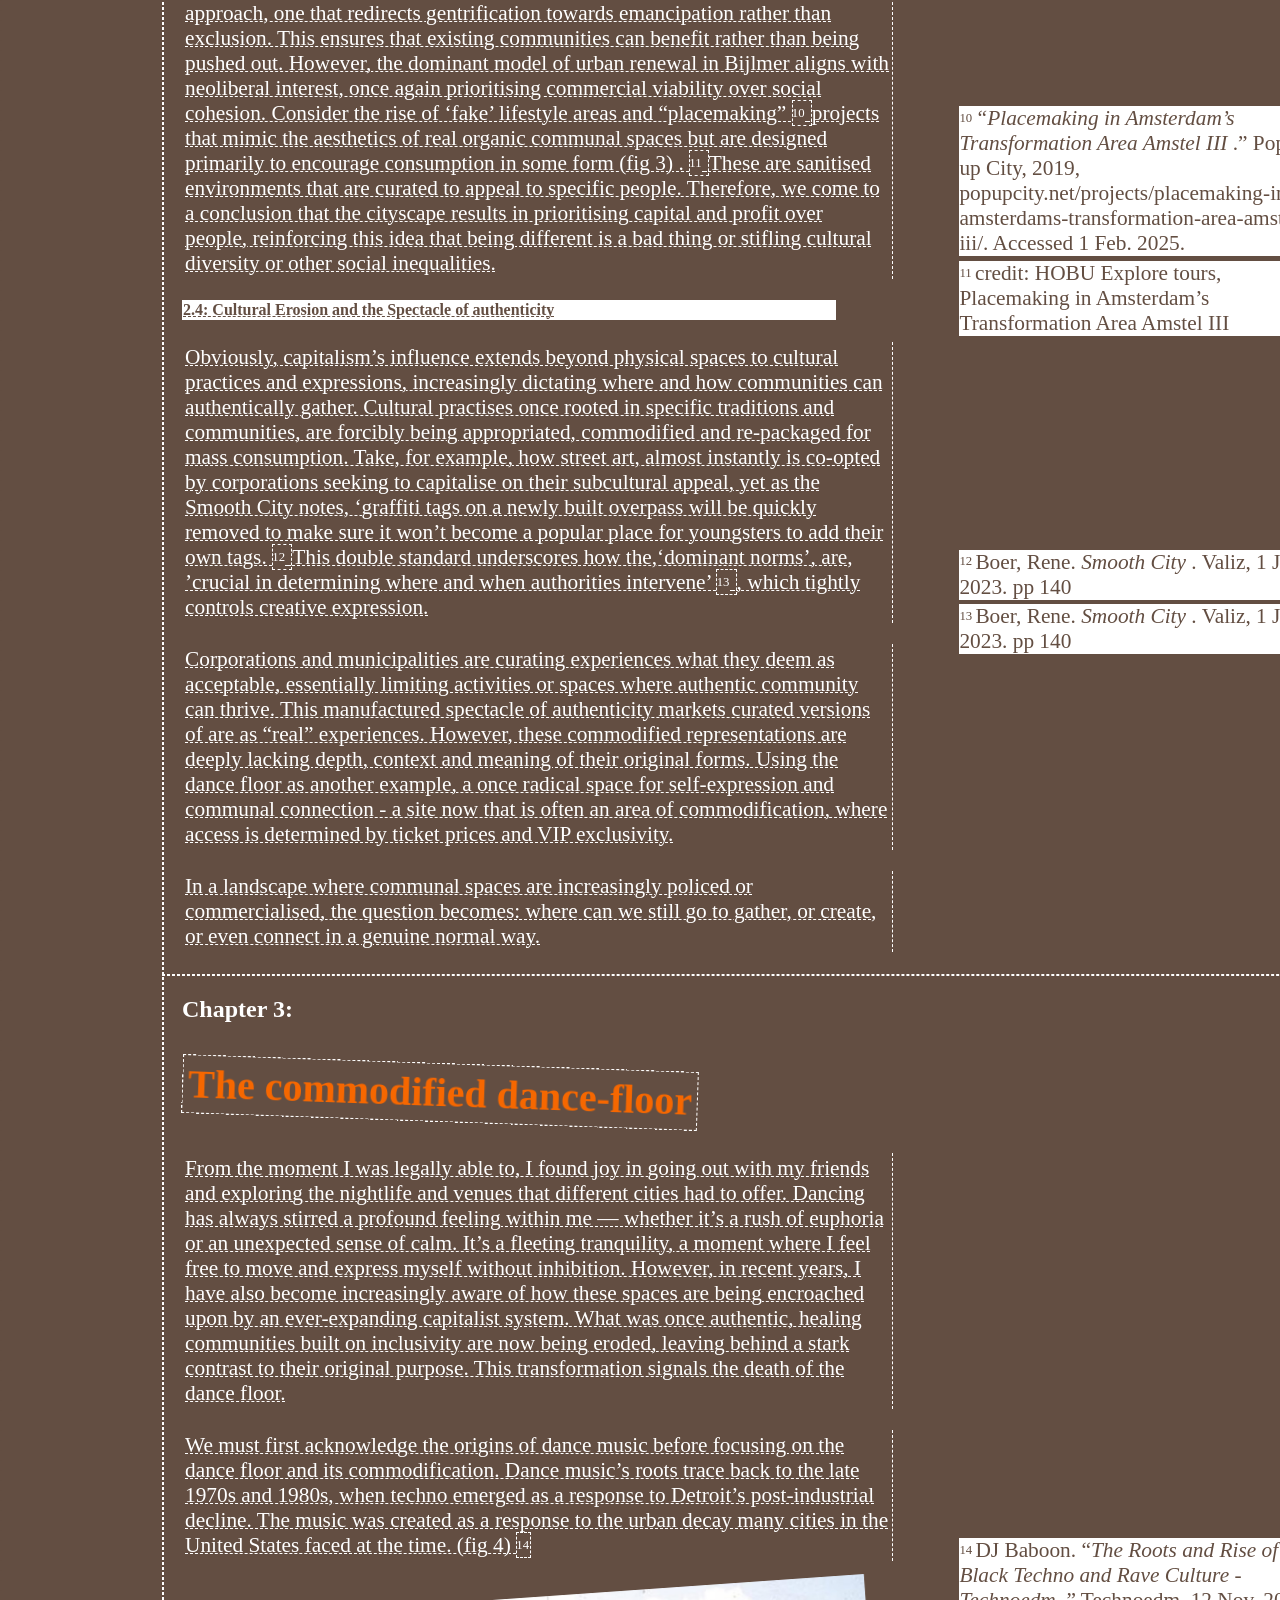
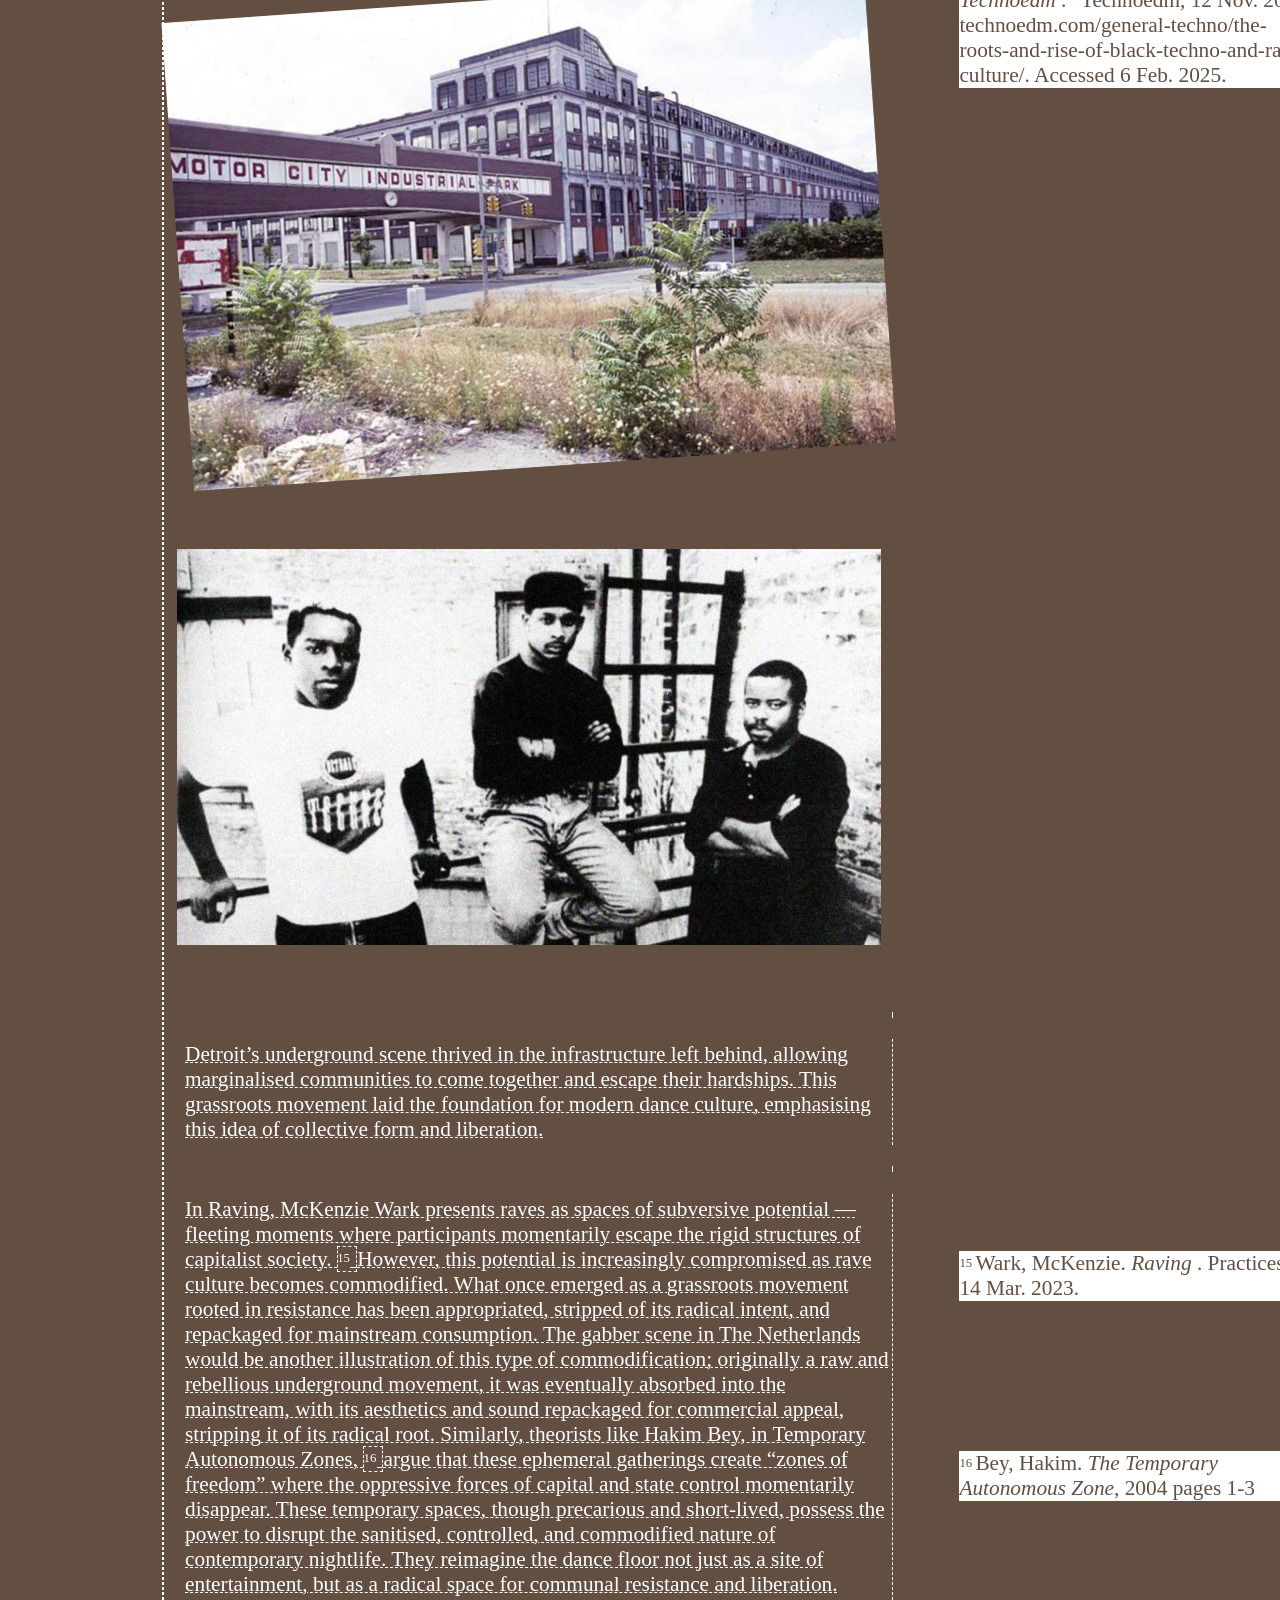
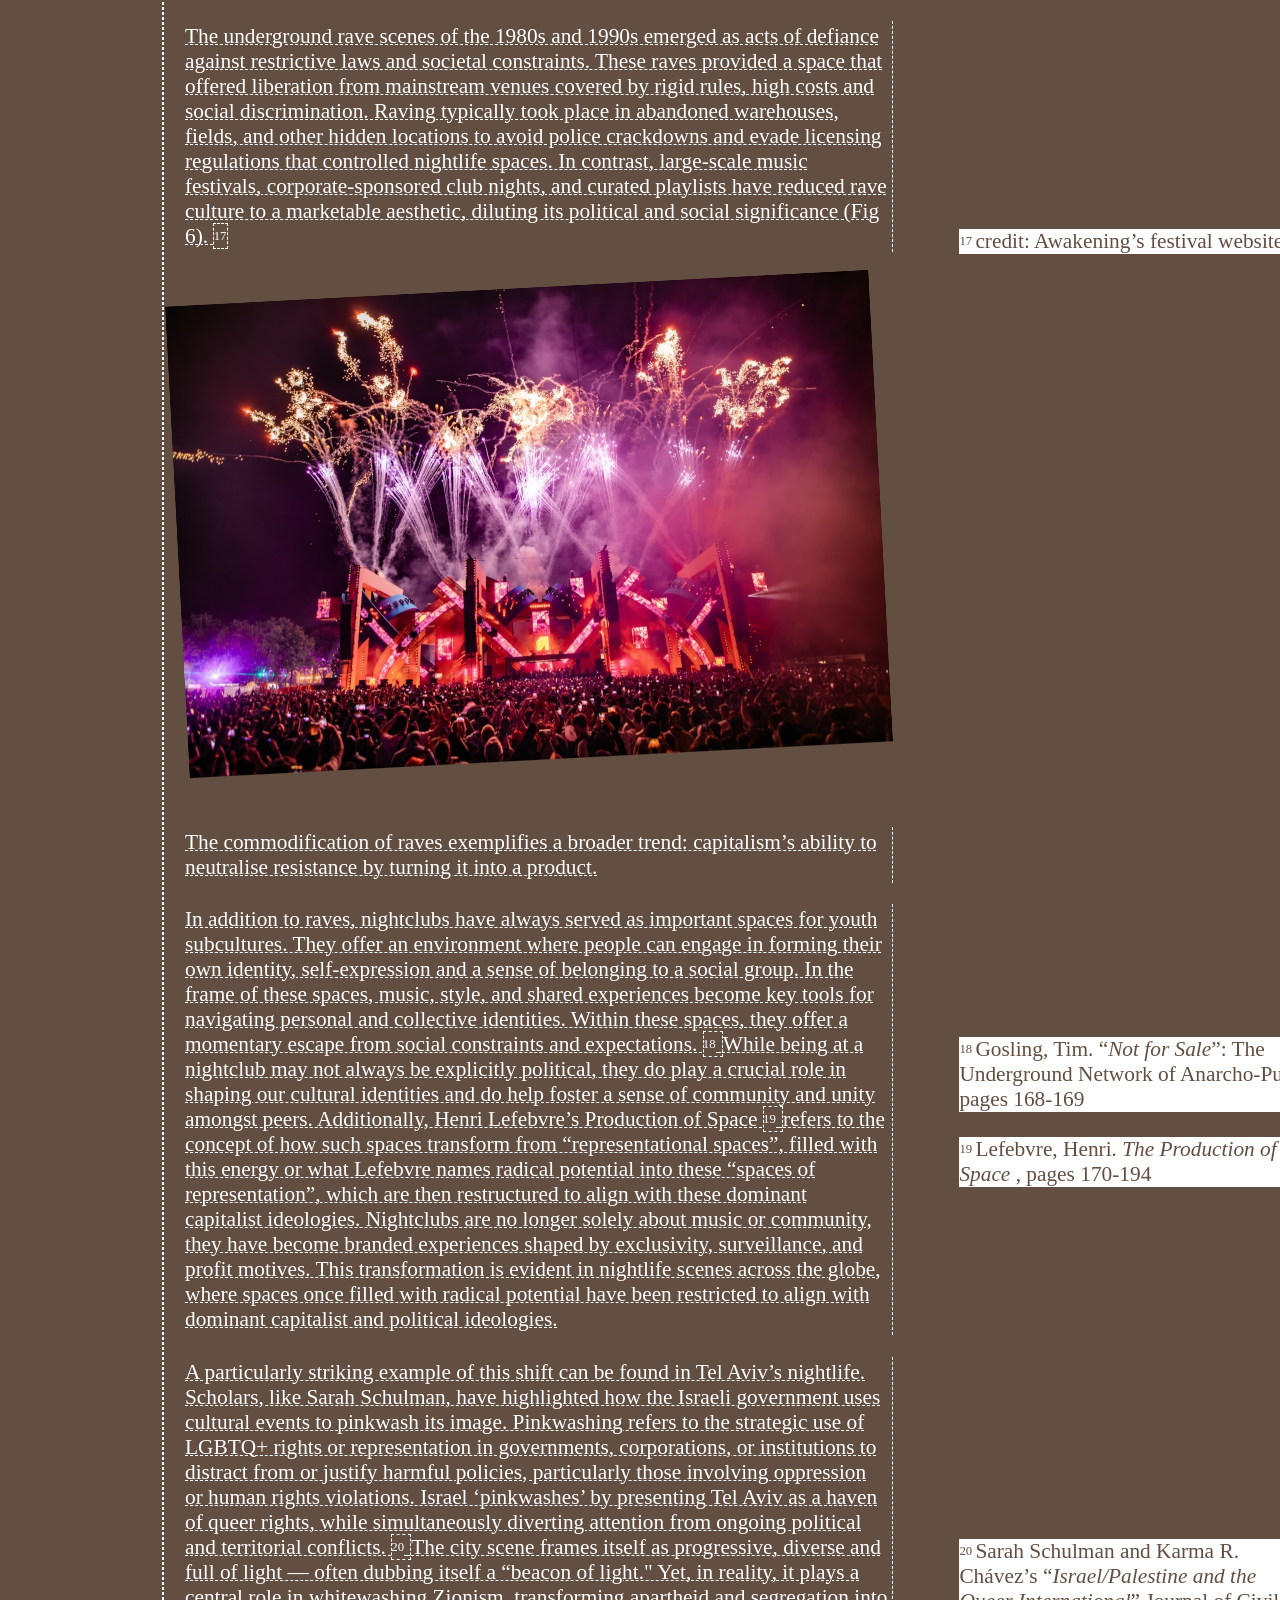
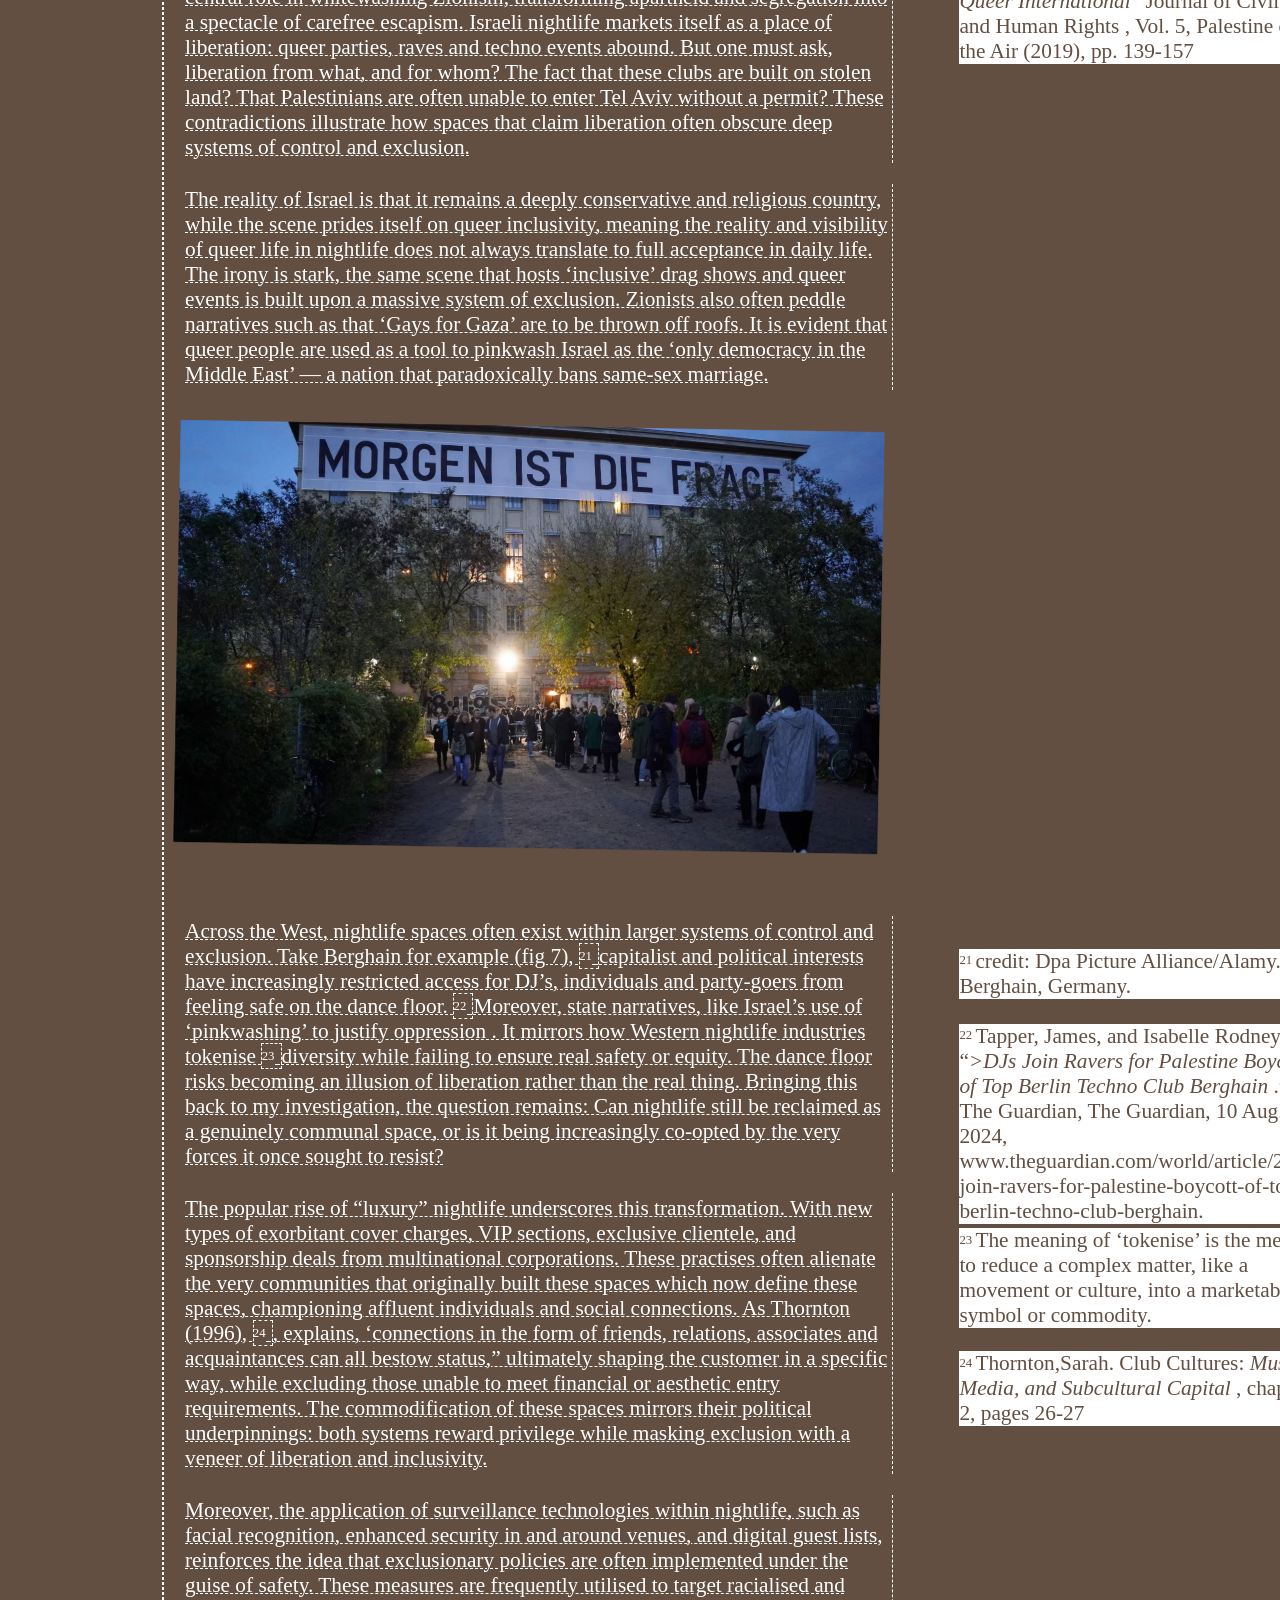
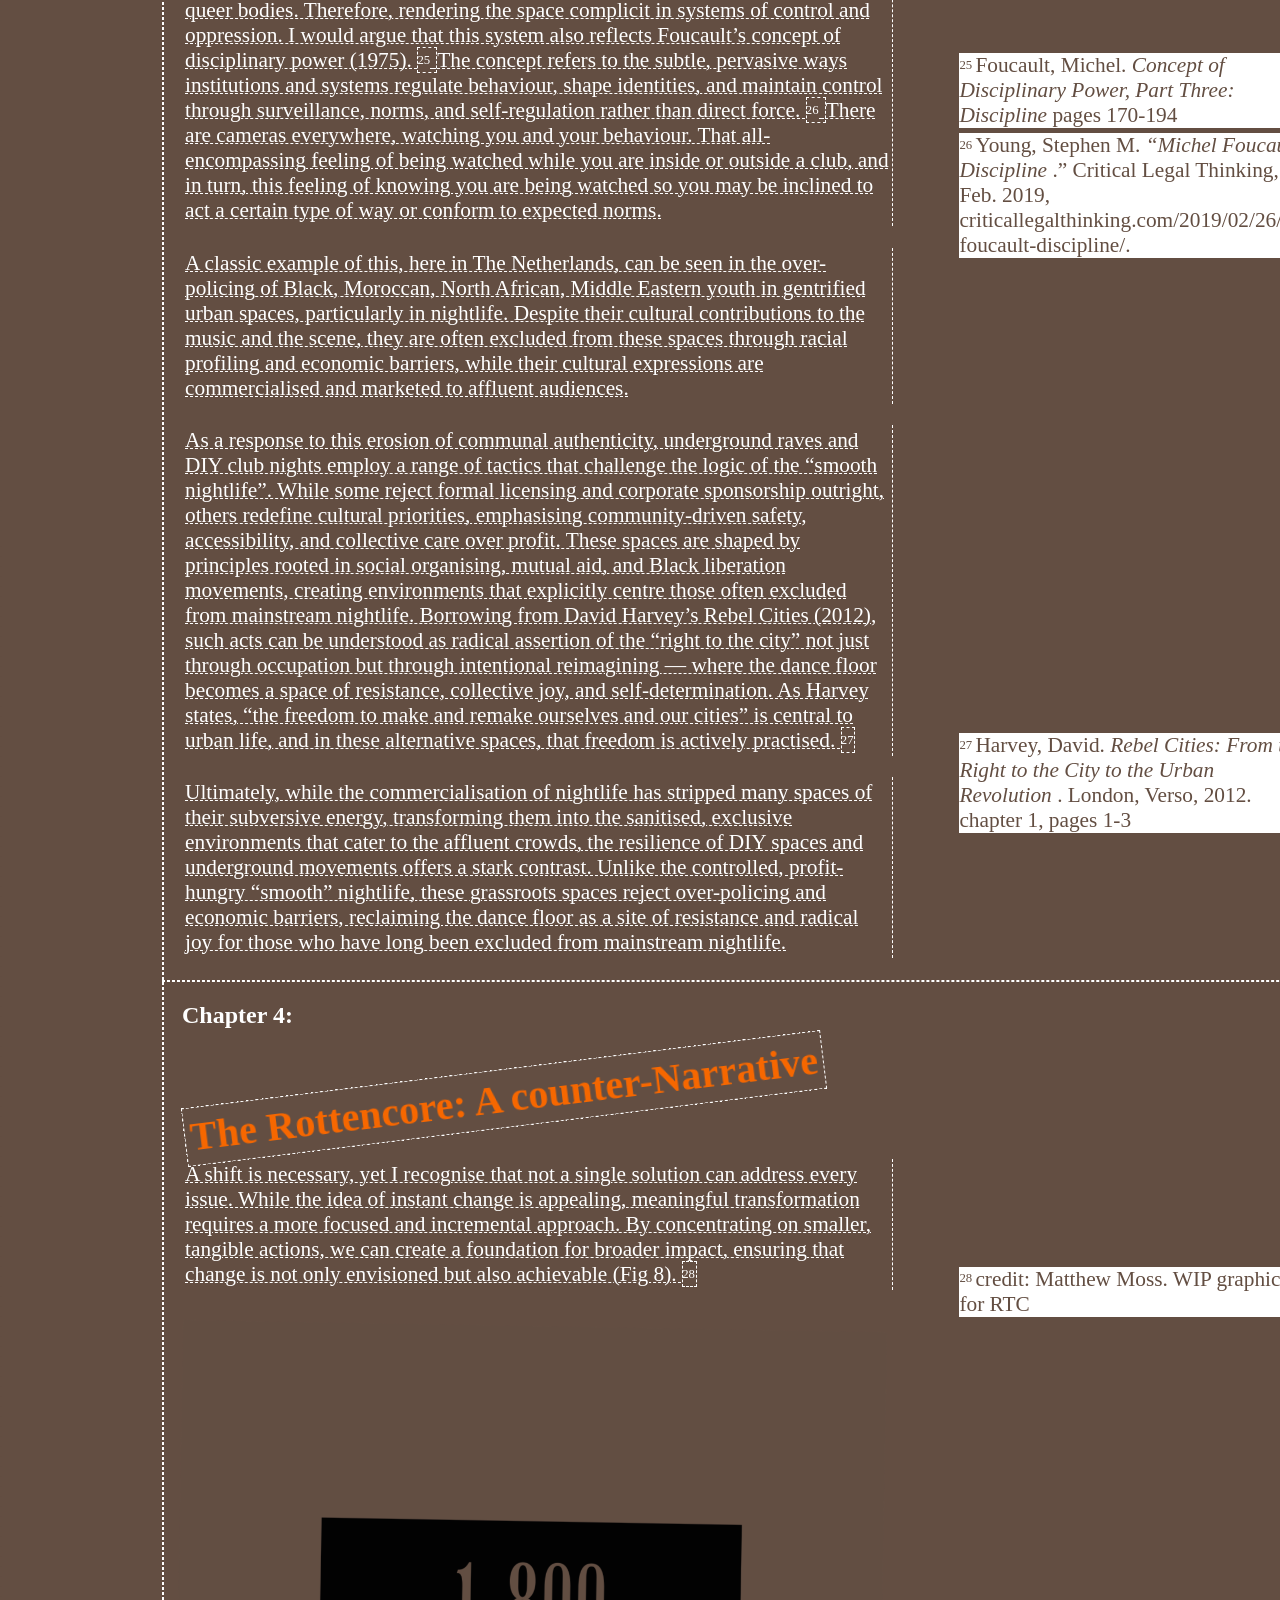
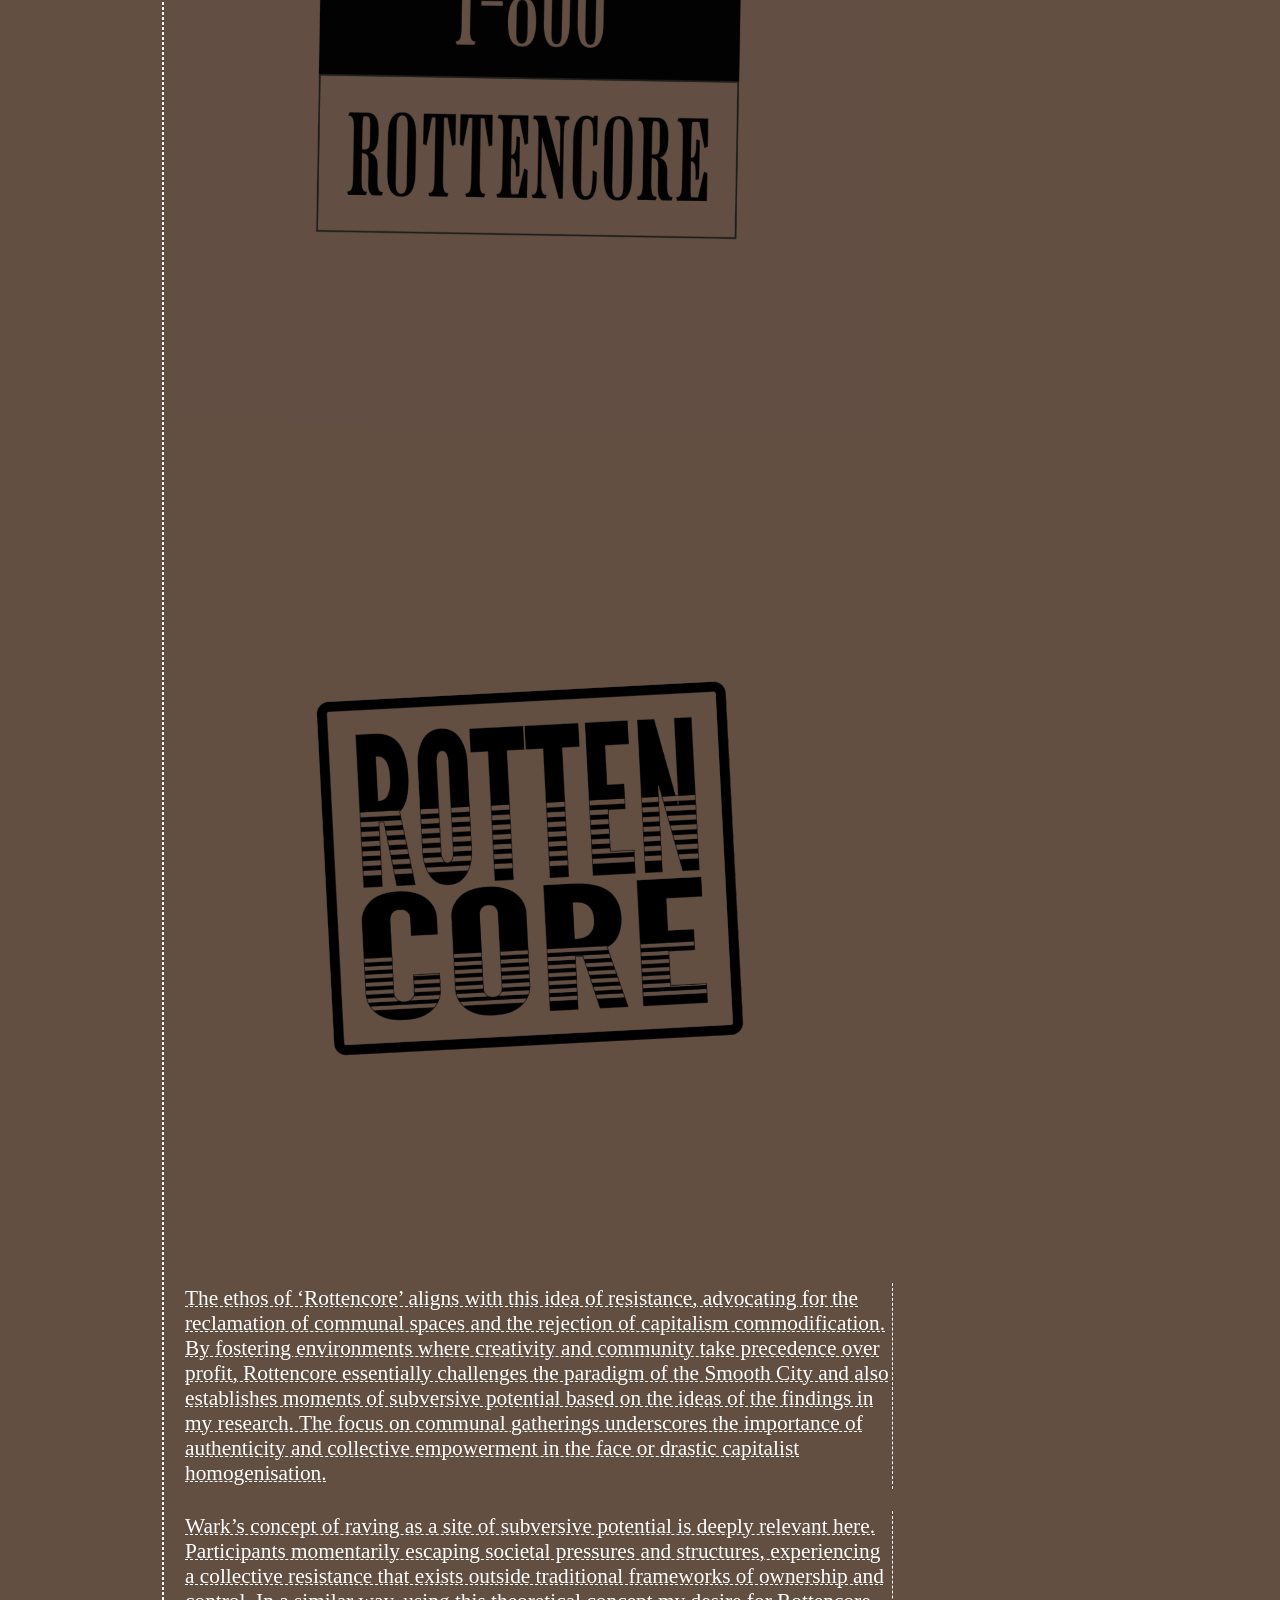
==== commit a74bf2d0: "changes Thesis" ====
--- a/index.html
+++ b/index.html
@@ -152,9 +152,6 @@
 			<section id="chapter-2">
 
 				
-				<div class="overlay">
-					<img src="content/city background.png" alt="Overlay Image">
-				</div>
 				
 				<h2 id="chapter-2">Chapter 2:</h2>
 				<div class="chapter-title">
--- a/assets/css/style.css
+++ b/assets/css/style.css
@@ -10,18 +10,28 @@
 
 @font-face {
   font-family: "LEDLIGHT";
-  src: url("../fonts/yourfontname/LEDLIGHT.otf") format("opentype");
+  src: url("http://raw.githubusercontent.com/kabk/go-theses-25-matthew-moss/assets/fonts/yourfontname/LEDLIGHT.woff2")
+    format("opentype");
   font-weight: normal;
   font-style: normal;
-  font-display: block;
+  font-display: swap;
 }
 
 @font-face {
-  font-family: "Your Font Name";
-  src: url("../fonts/yourfontname/PTSerif.ttc") format("truetype");
+  font-family: "PTSerif";
+  src: url("http://raw.githubusercontent.com/kabk/go-theses-25-matthew-moss/assets/fonts/ptserif/PTSerif-Regular.woff2")
+    format("opentype");
   font-weight: normal;
   font-style: normal;
-  font-display: block;
+  font-display: swap;
+}
+@font-face {
+  font-family: "PTSerif";
+  src: url("http: //raw .githubusercontent .com/kabk/go theses -25px matthew moss/assets/fonts/ptserif/PTSerif Italic;.woff2")
+    format("opentype");
+  font-weight: normal;
+  font-style: italic;
+  font-display: swap;
 }
 
 /* VARIABLES */
@@ -122,13 +132,7 @@
 }
 
 h5 {
-  font-family: "FA_QBUDEAZQXF";
-  font-size: 40pt;
-  text-decoration: underline 1px dashed white;
-  text-decoration: overline 1px dashed white;
-}
-h5:hover {
-  font-family: "Pt serif";
+  /* h4-h5-h6 style */
 }
 h6 {
   /* h4-h5-h6 style */
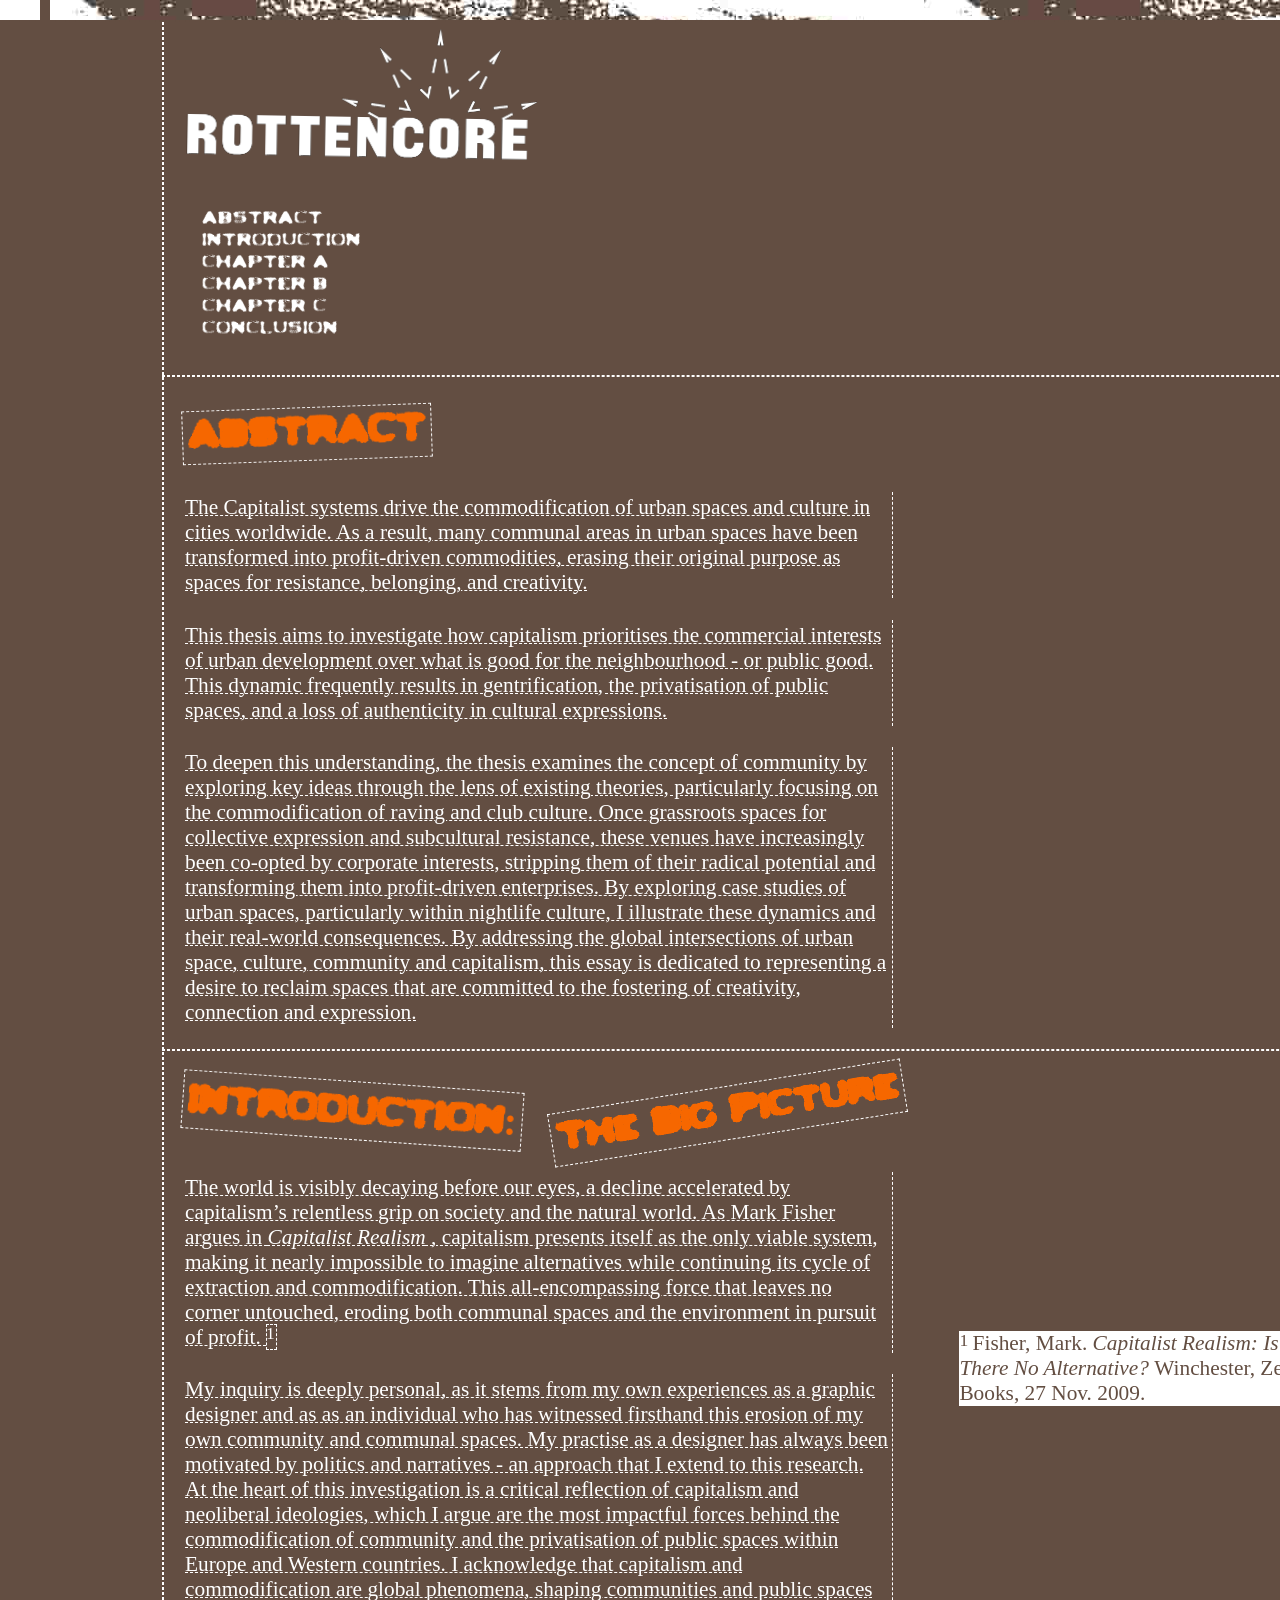
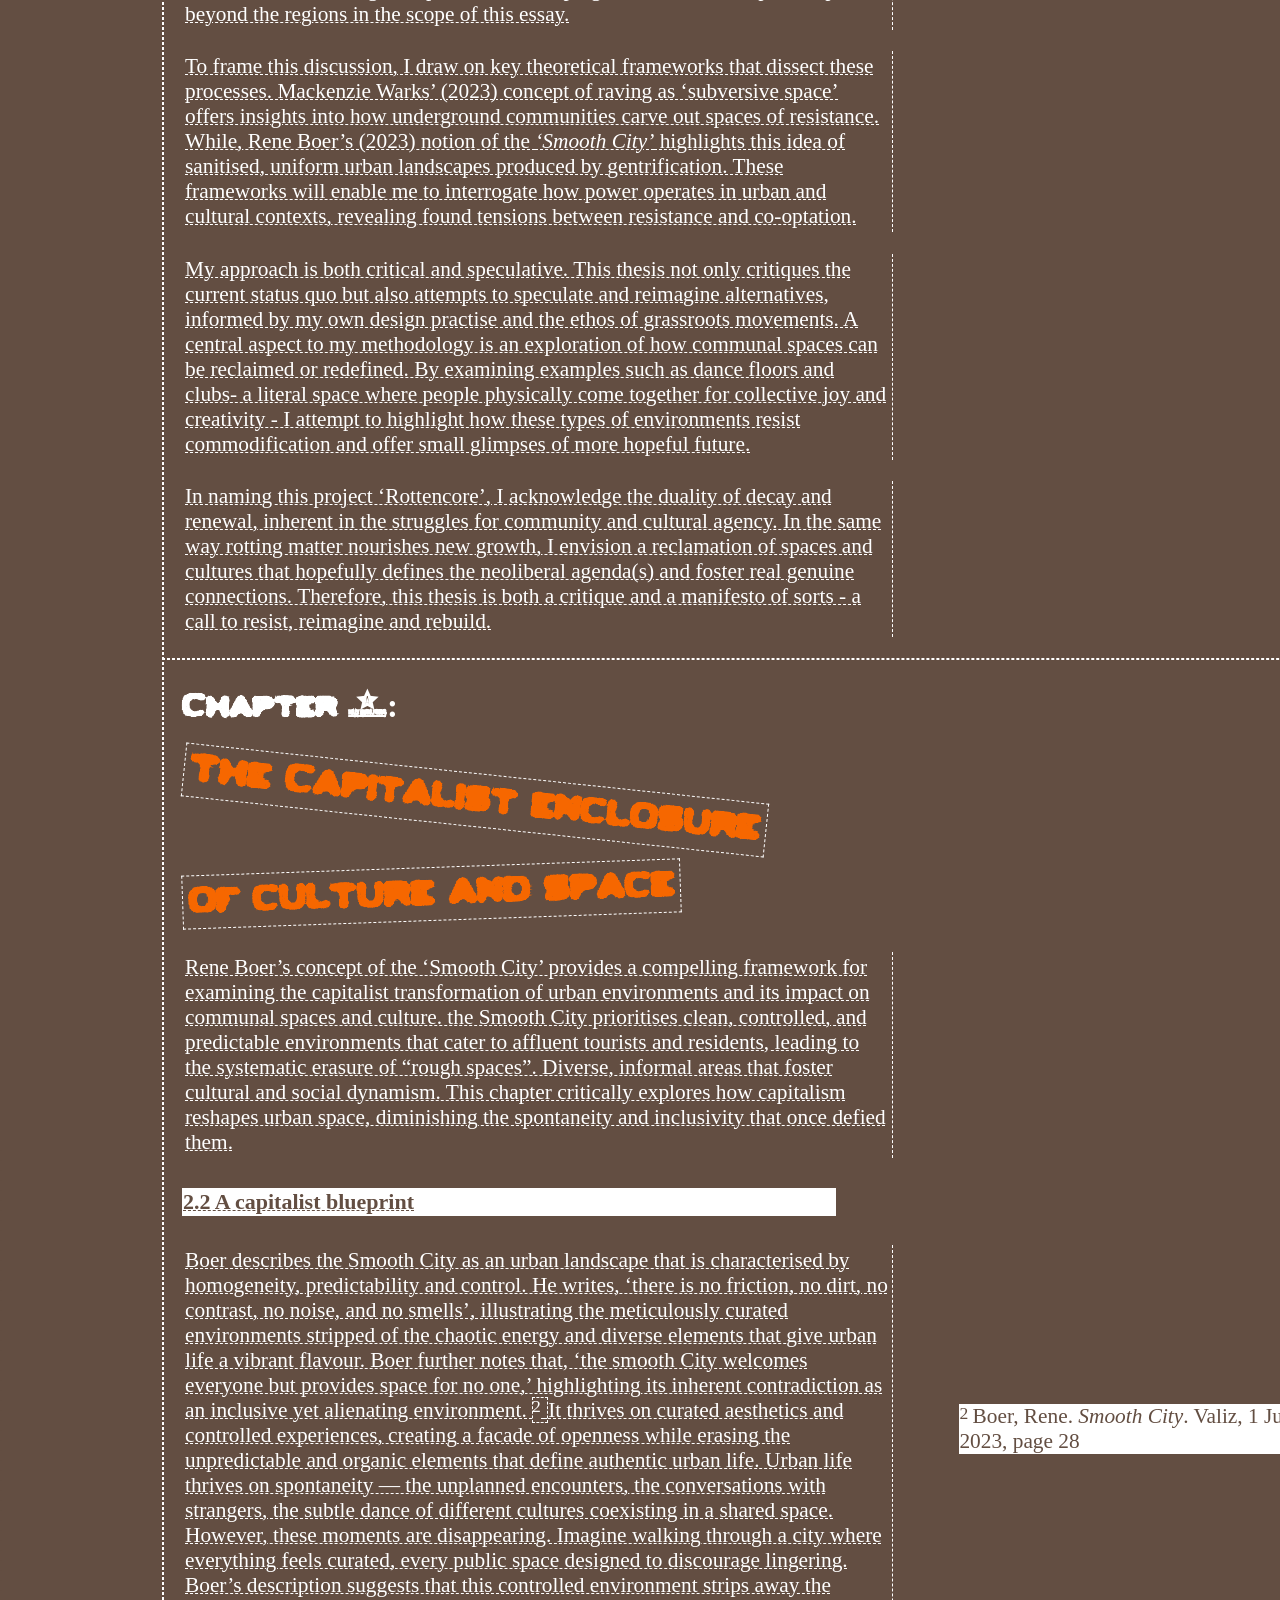
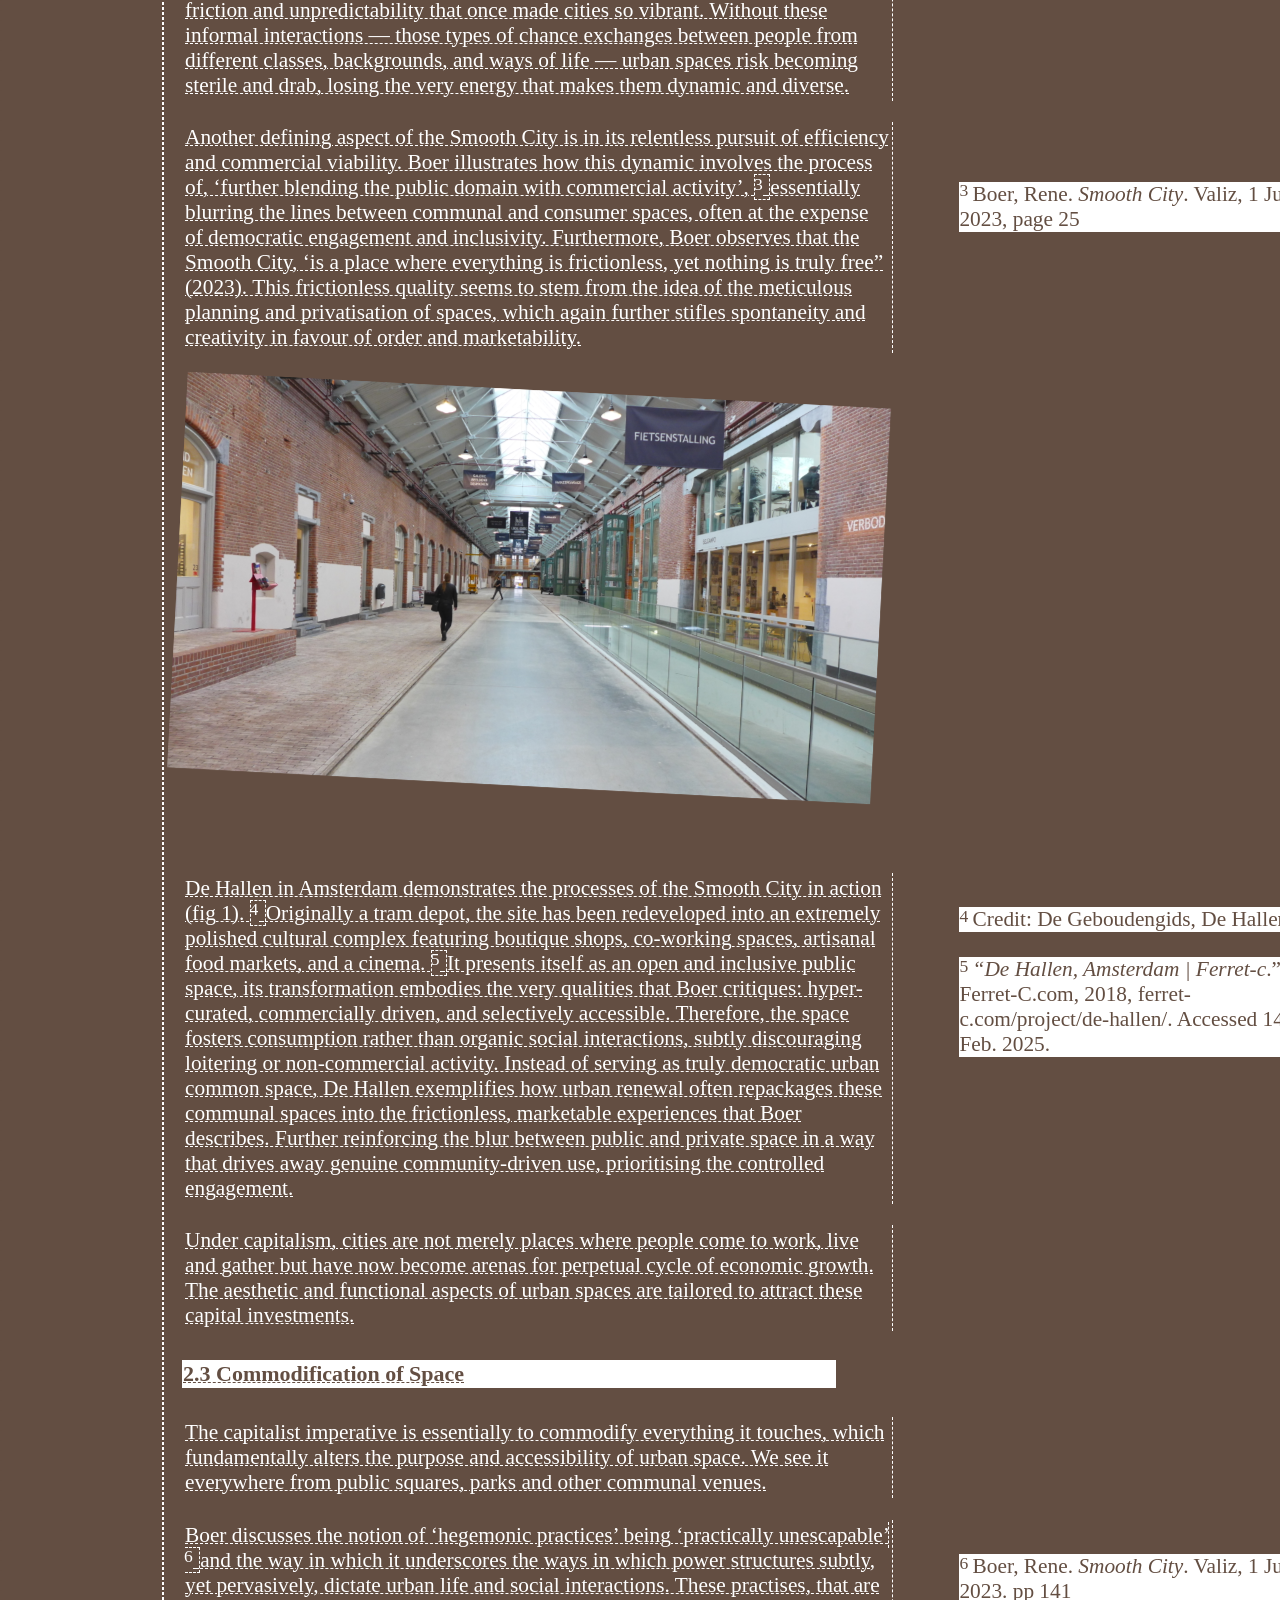
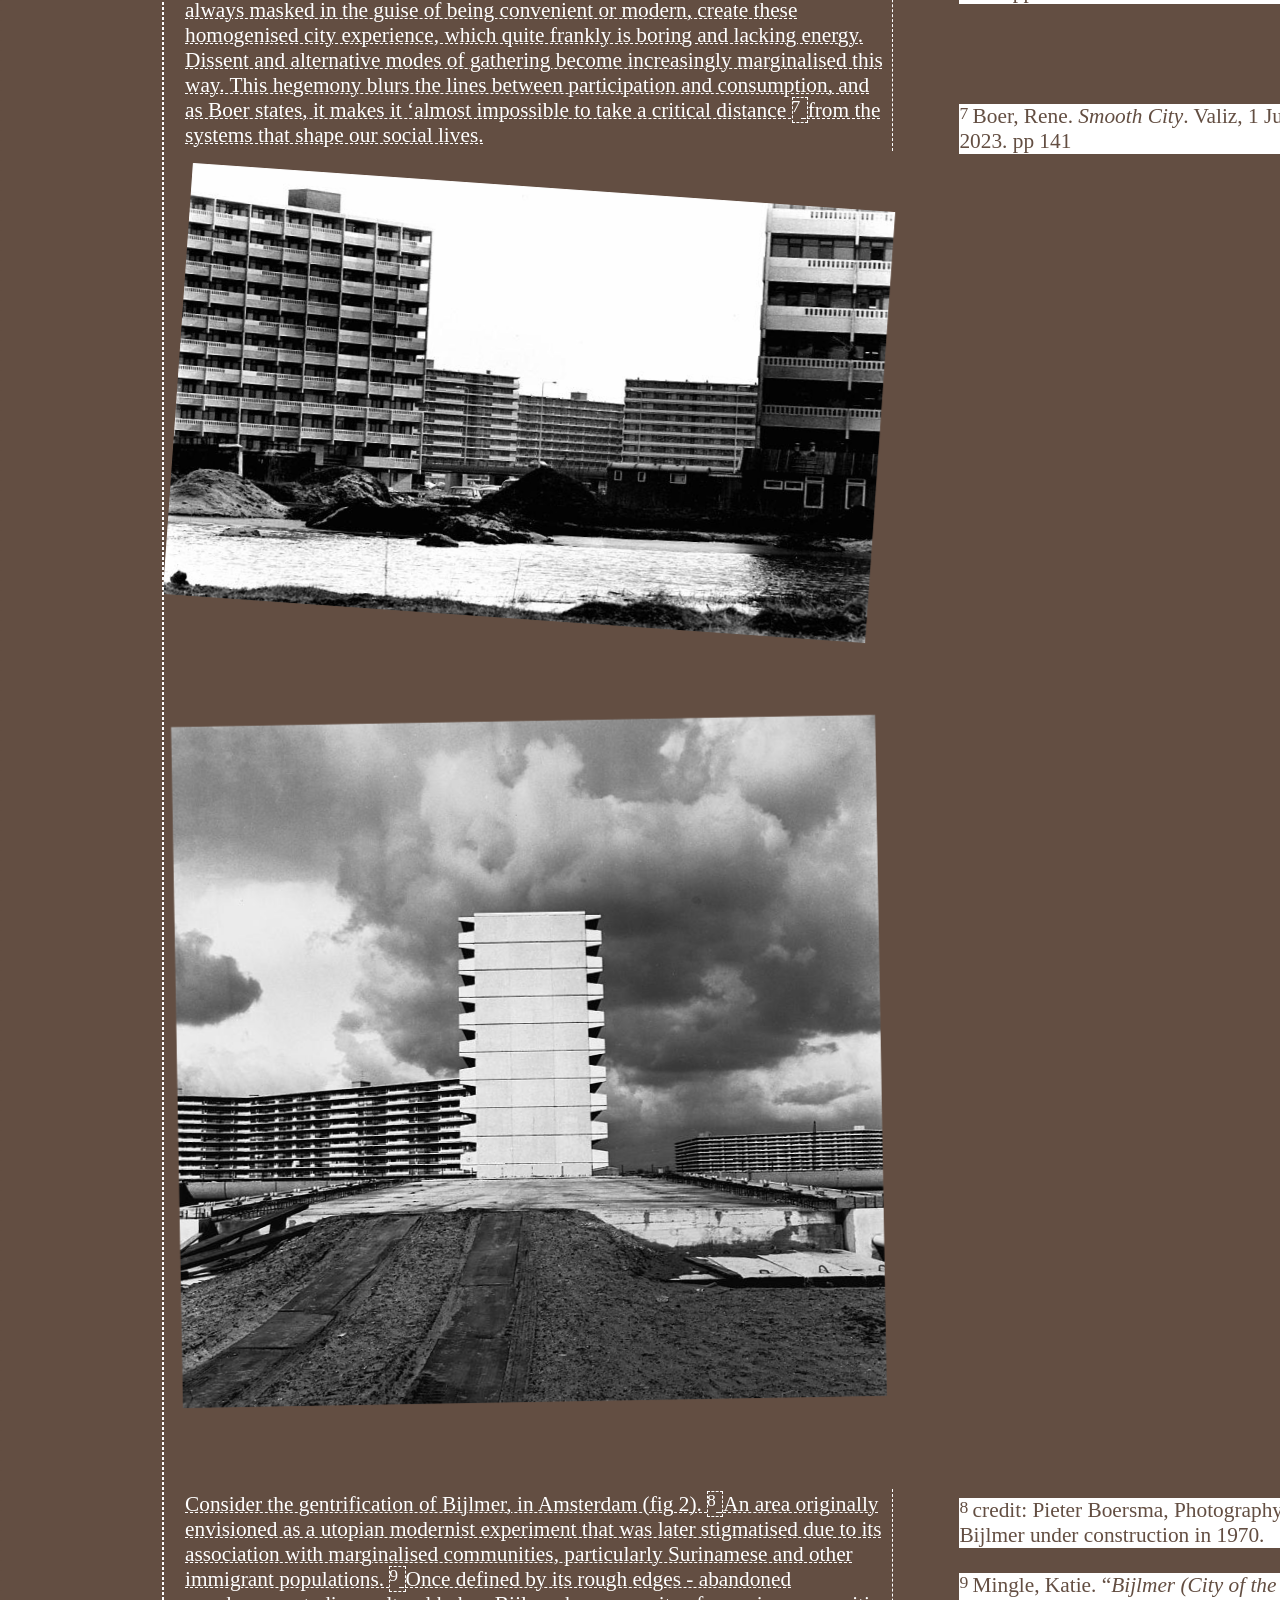
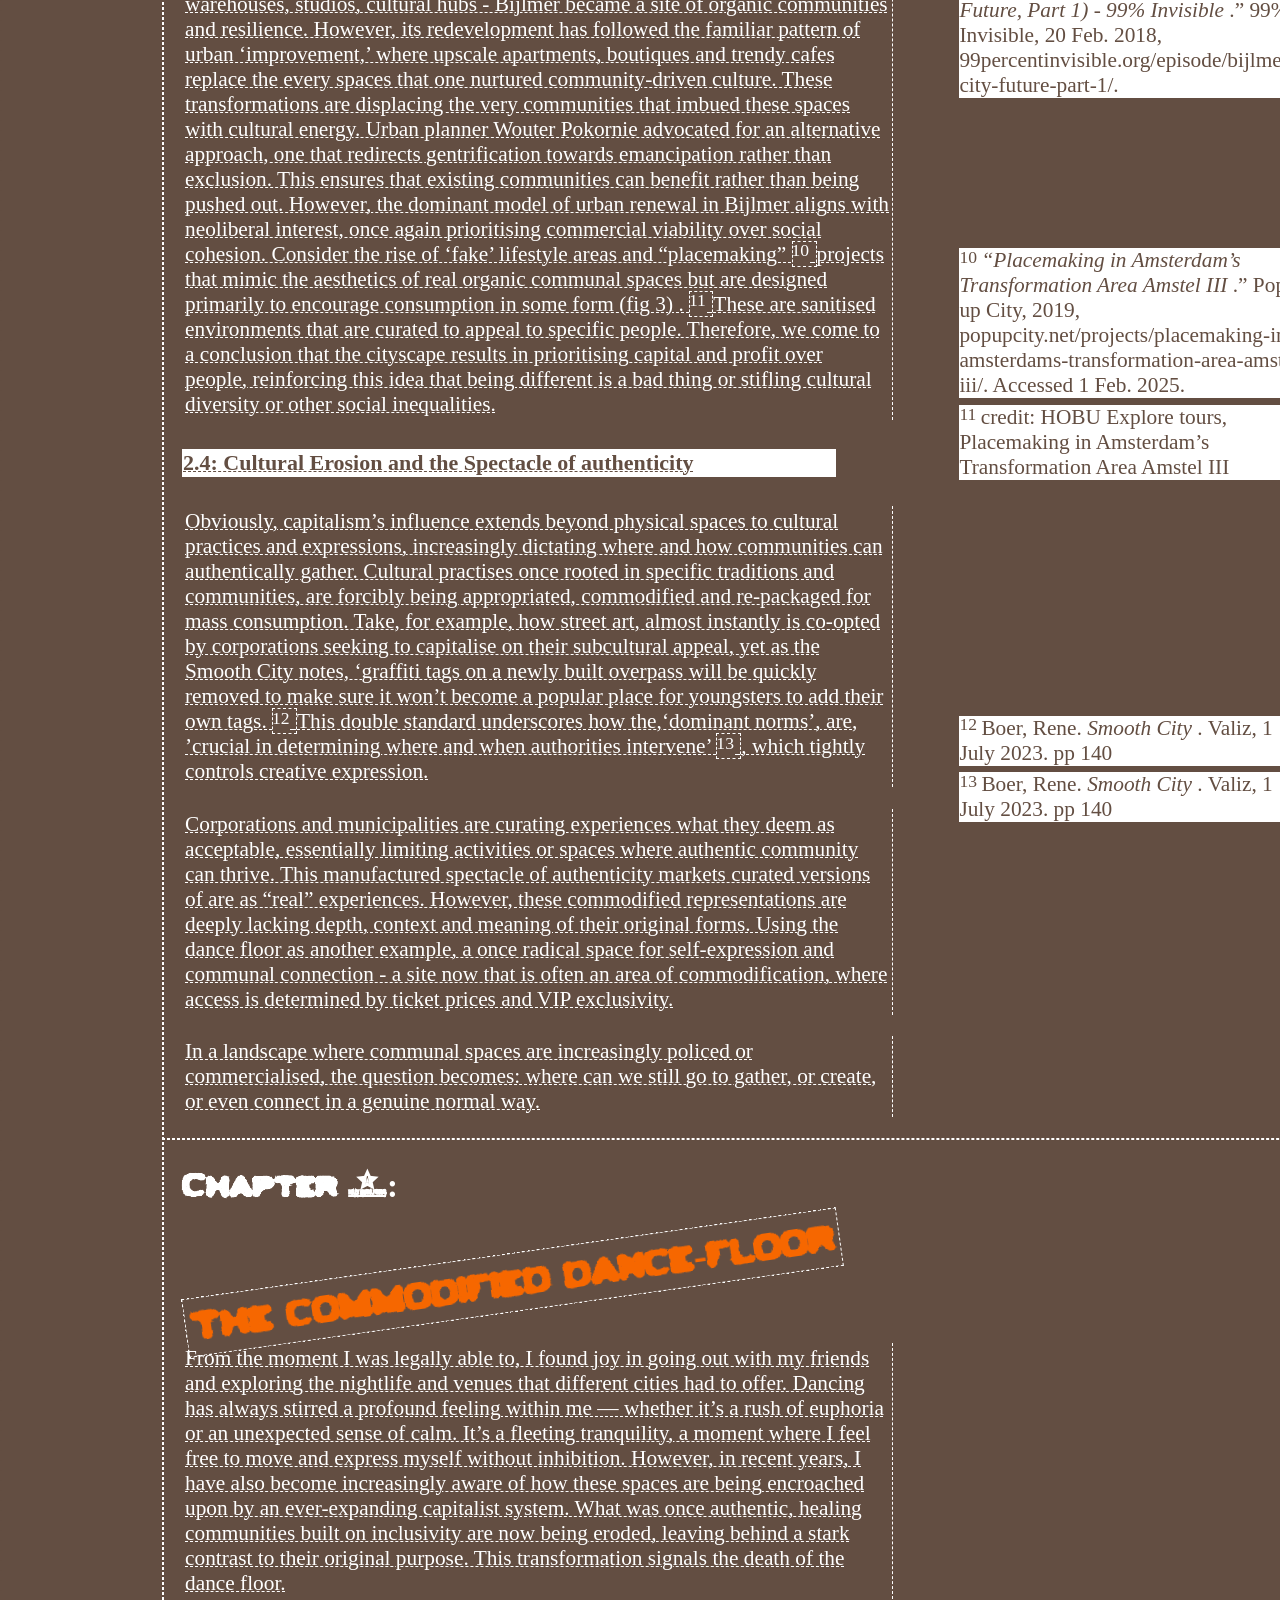
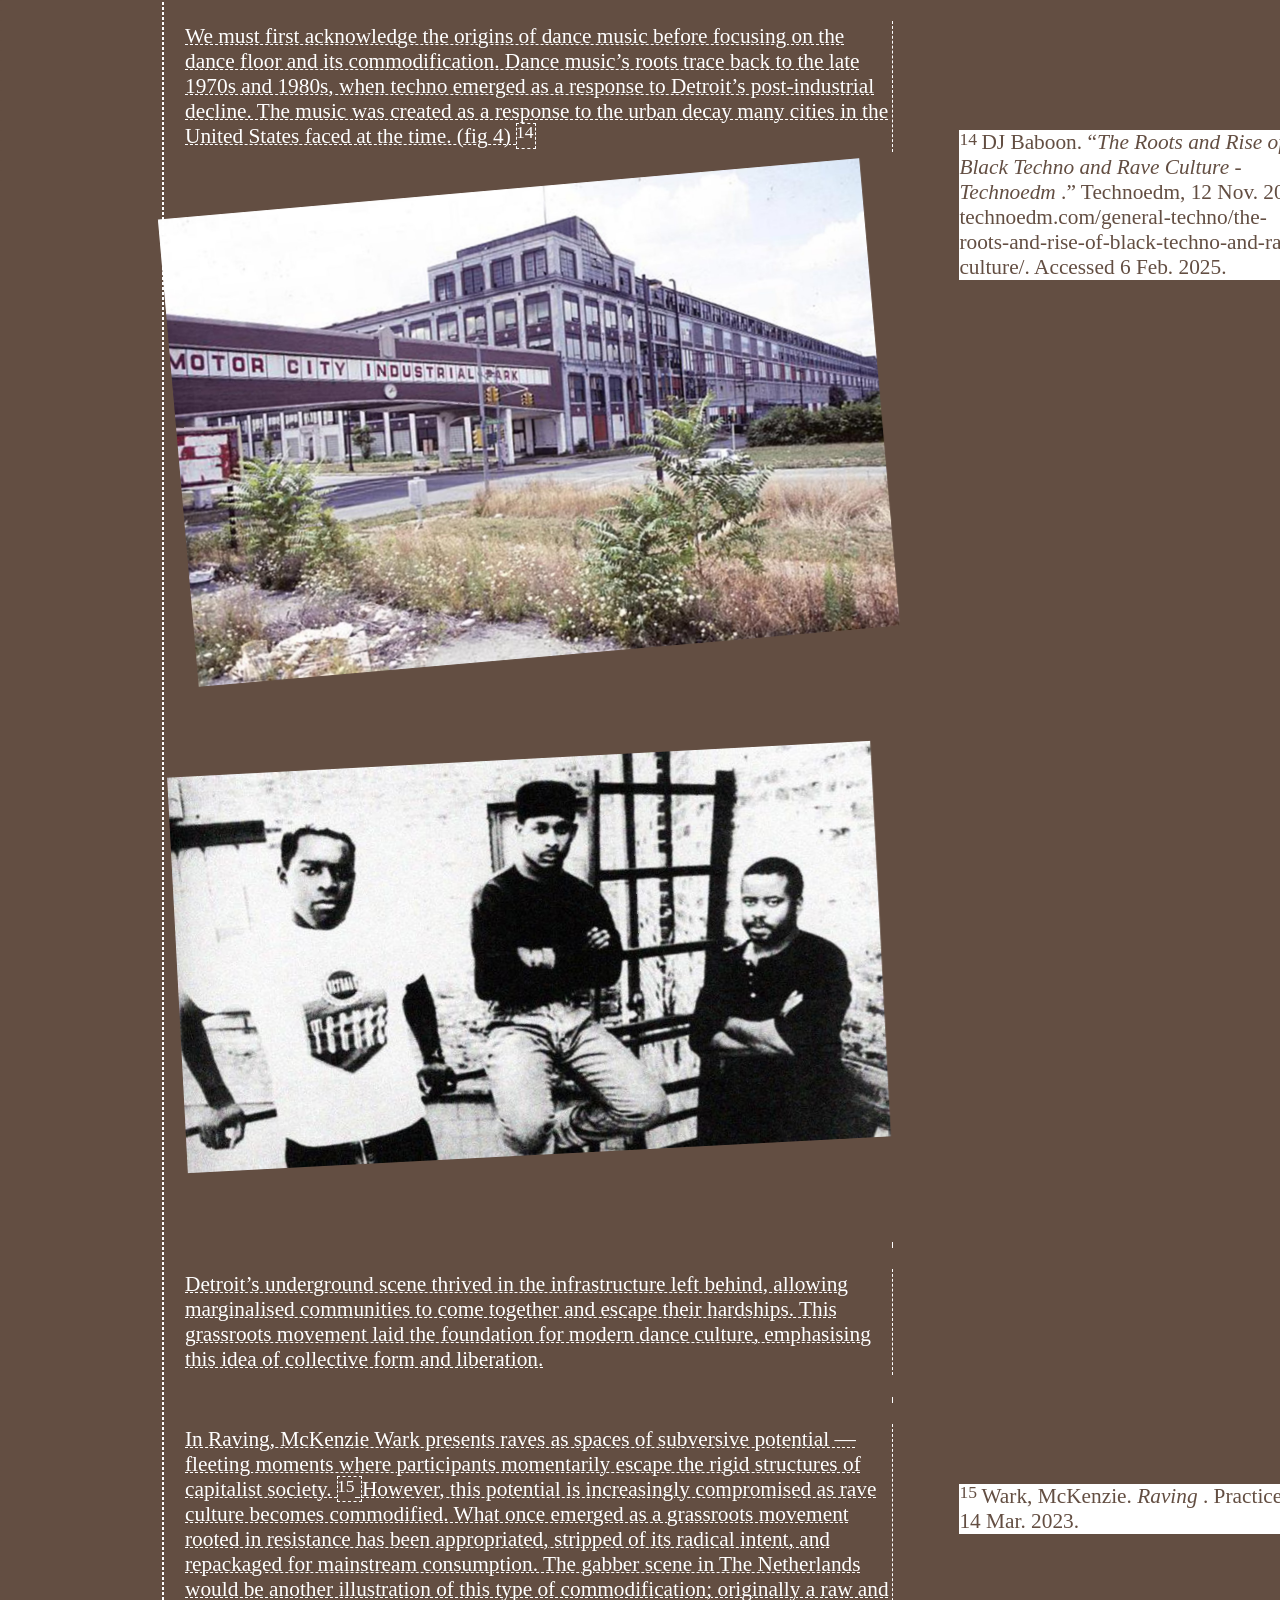
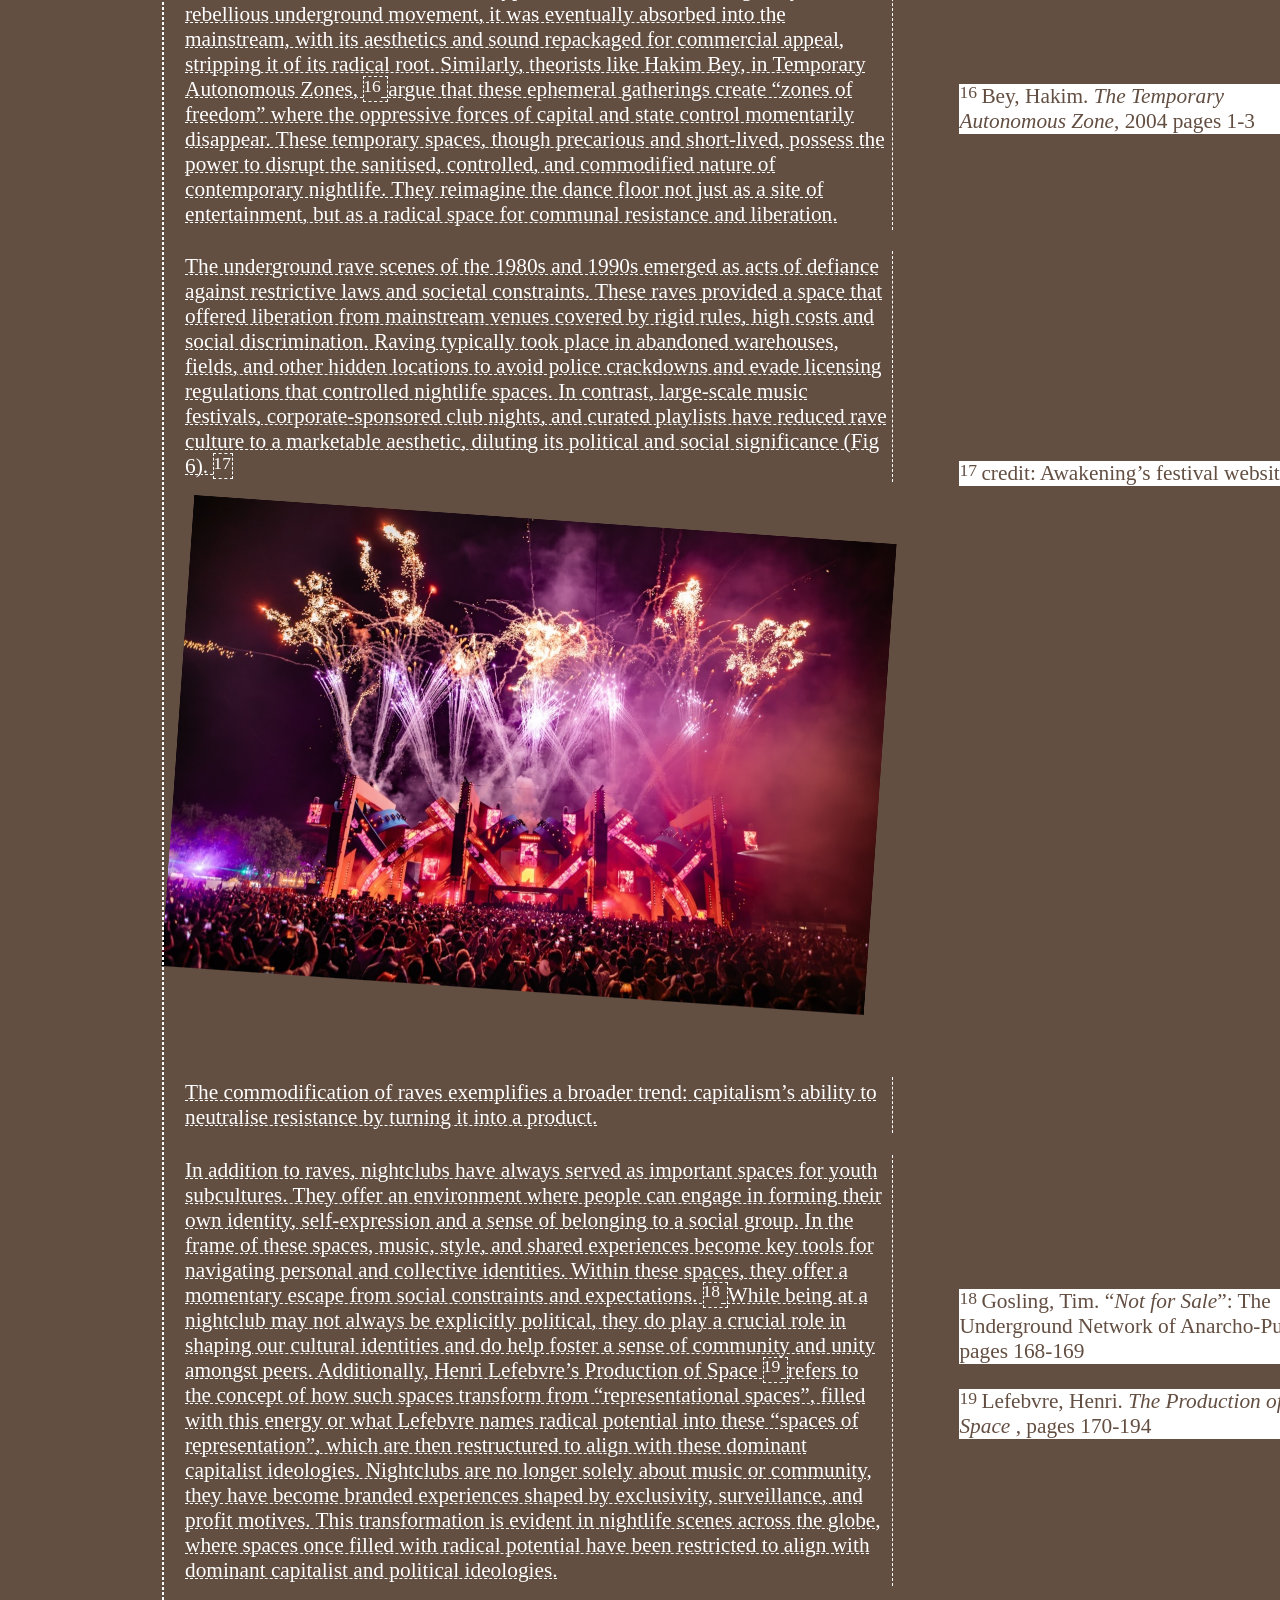
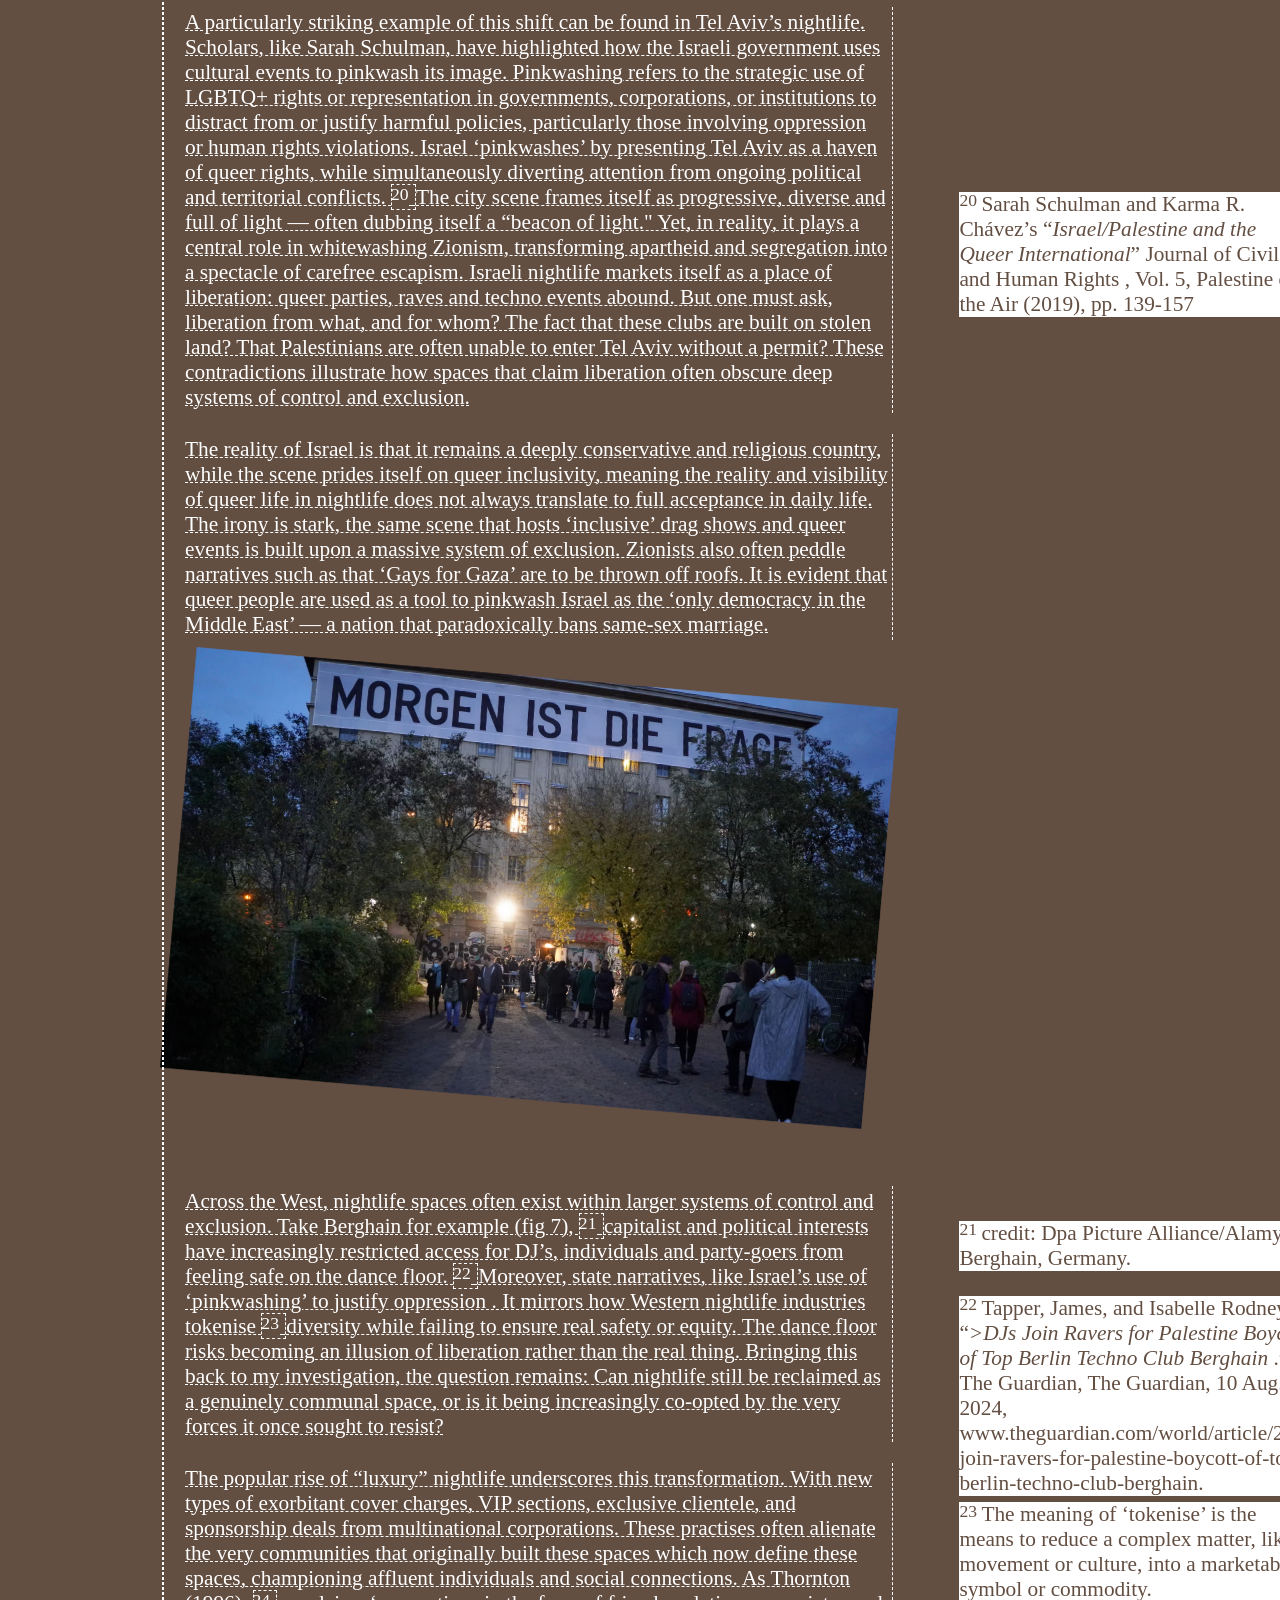
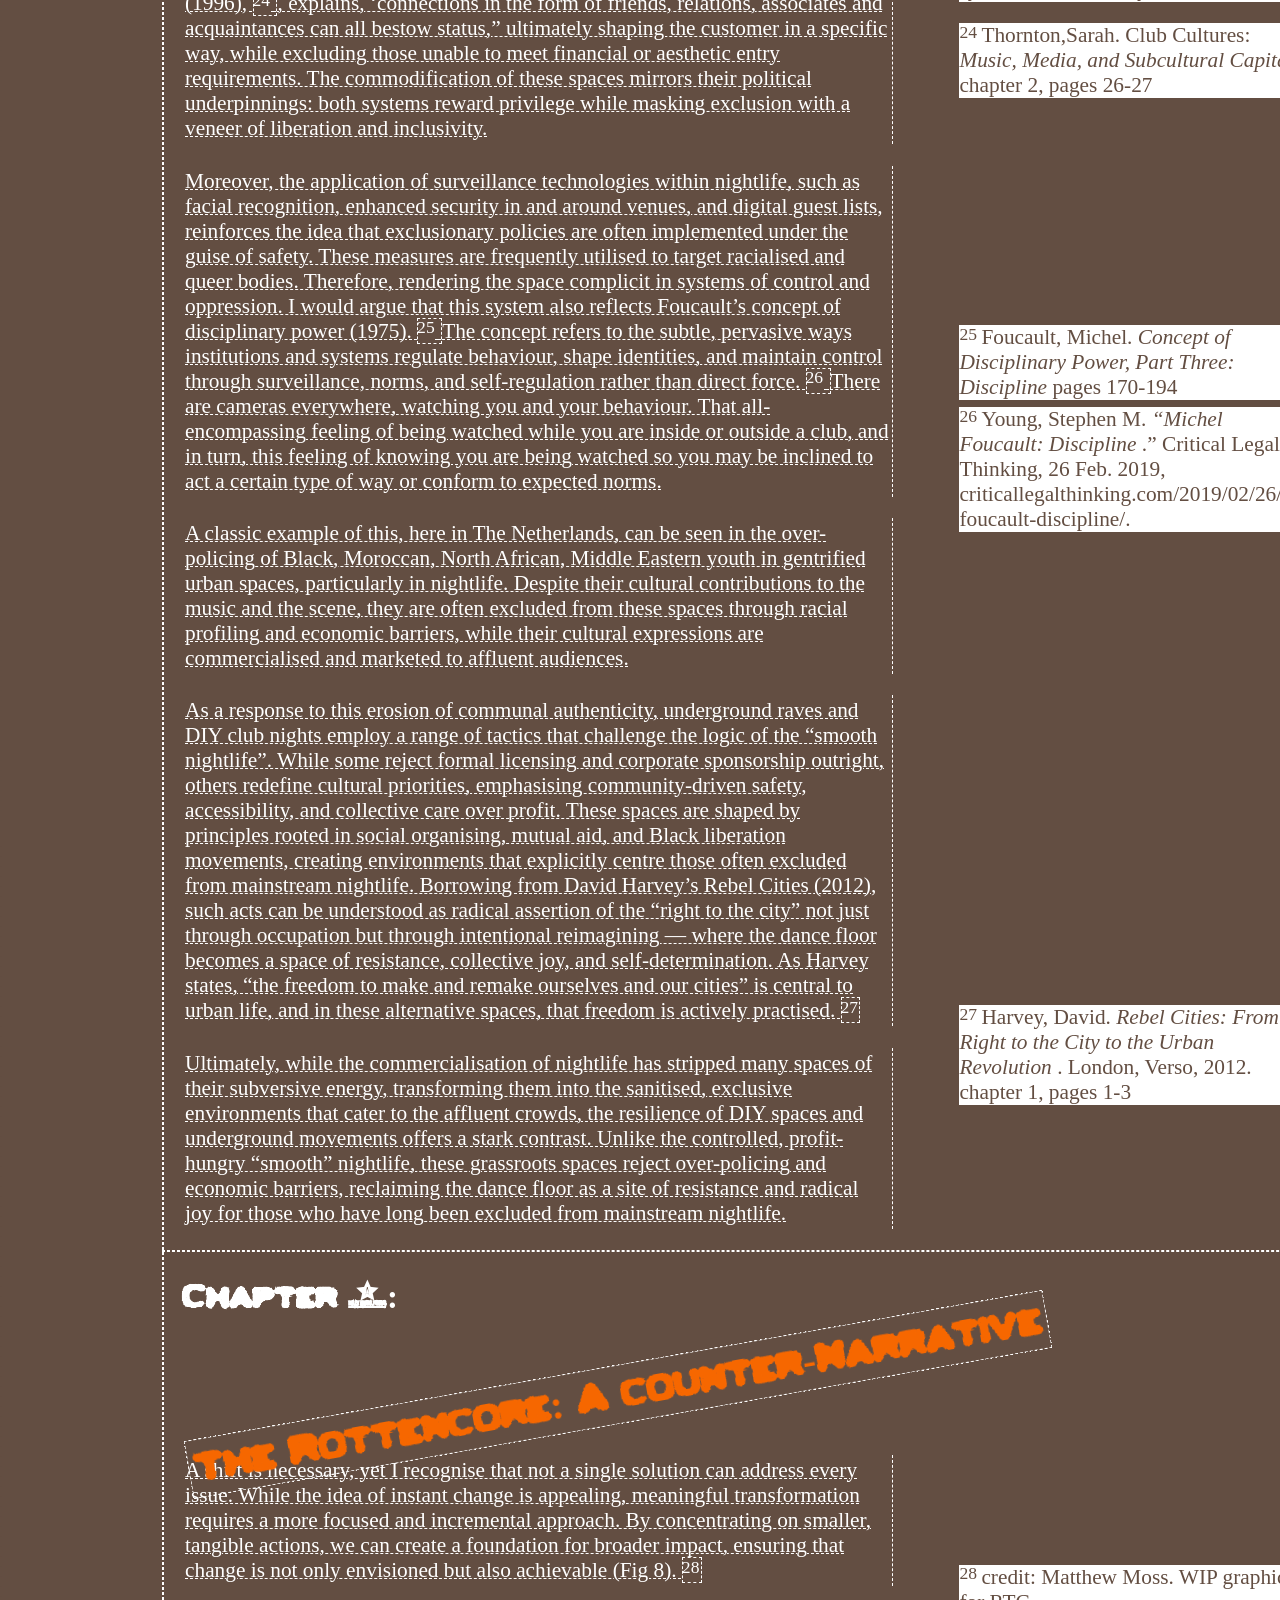
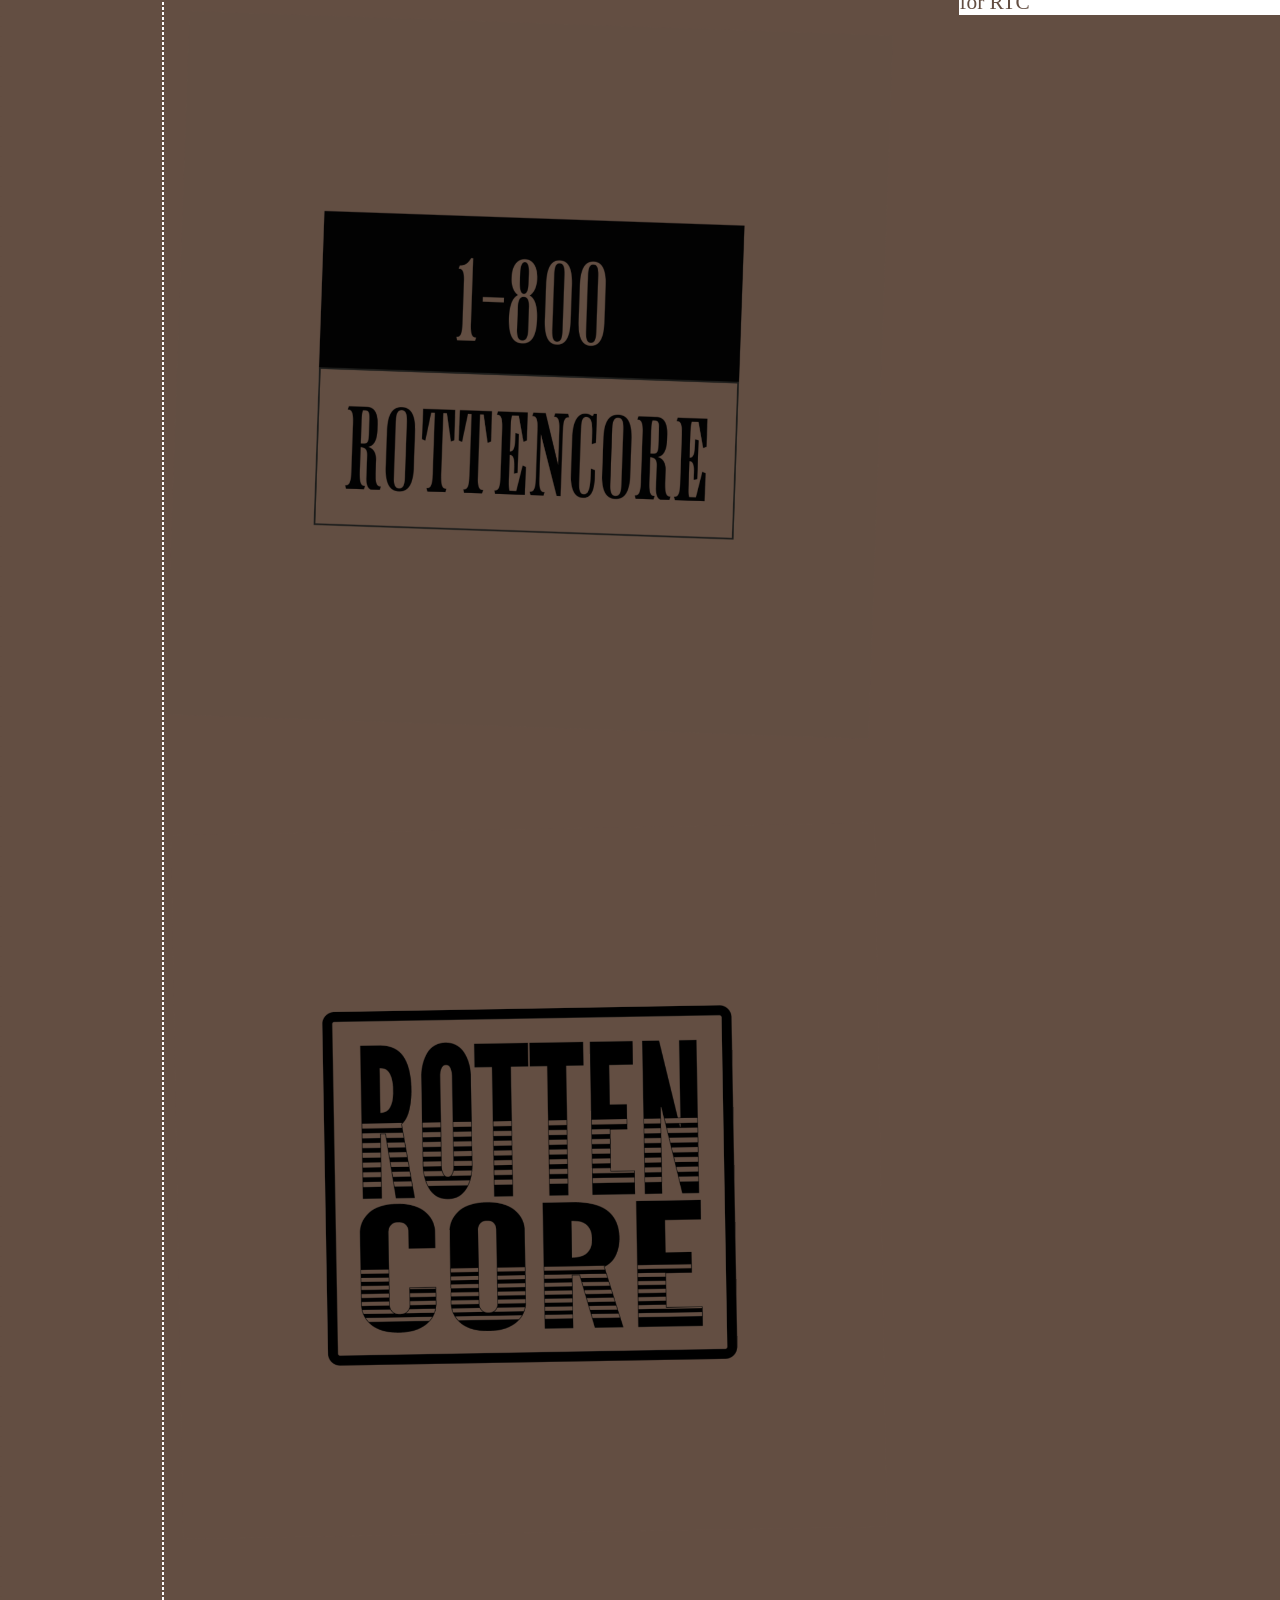
==== commit af2b8676: "changes" ====
--- a/index.html
+++ b/index.html
@@ -76,9 +76,9 @@
     <ul>
         <li class="nav-item"><a href="#abstract">ABSTRACT</a></li>
         <li class="nav-item"><a href="#intro">INTRODUCTION</a></li>
-        <li class="nav-item"><a href="#chapter-2">CHAPTER TWO</a></li>
-        <li class="nav-item"><a href="#chapter-3">CHAPTER THREE</a></li>
-        <li class="nav-item"><a href="#chapter-4">CHAPTER FOUR</a></li>
+        <li class="nav-item"><a href="#chapter-2">CHAPTER A</a></li>
+        <li class="nav-item"><a href="#chapter-3">CHAPTER B</a></li>
+        <li class="nav-item"><a href="#chapter-4">CHAPTER C</a></li>
         <li class="nav-item"><a href="#conclusion">CONCLUSION</a></li>
     </ul>
 </nav>
@@ -763,6 +763,7 @@
 						<p>DJ Baboon. “The Roots and Rise of Black Techno and Rave Culture - Technoedm.” Technoedm, 12 Nov. 2023, technoedm.com/general-techno/the-roots-and-rise-of-black-techno-and-rave-culture/. Accessed 6 Feb. 2025.</p>
 						<p>Fisher, Mark. Capitalist Realism: Is There No Alternative? Winchester, Zero Books, 27 Nov. 2009.</p>
 						<p>Gjevori, Elis . “Berlin’s Berghain Cancels Arabian Panther Gig over DJ’s Pro-Palestine Views.” Middle East Eye, 18 Jan. 2024, www.middleeasteye.net/news/war-gaza-german-club-cancels-gig-french-lebanese-dj-pro-palestine-views. </p>
+						<p>Harvey, David. Rebel Cities: From the Right to the City to the Urban Revolution . London, Verso, 2012. chapter 1, pages 1-3</p>
 						<p>Koyejo, Timi. “René Boer, Smooth City: Against Urban Perfection, towards Collective Alternatives (Valiz, 2023) - New Books Network.” New Books Network, 2023, newbooksnetwork.com/smooth-city. Accessed 6 Feb. 2025.</p>
 						<p>Lefebvre, Henri. “The Production of Space.” Economic Geography, vol. 68, no. 3, July 1992, p. 317, iberian-connections.yale.edu/wp-content/uploads/2020/04/The-production-of-space-by-Henri-Lefebvre-translated-by-Donald-Nicholson-Smith.pdf, https://doi.org/10.2307/144191. </p>
 						<p>Mingle, Katie. “Bijlmer (City of the Future, Part 1) - 99% Invisible.” 99% Invisible, 20 Feb. 2018, 99percentinvisible.org/episode/bijlmer-city-future-part-1/.</p>
--- a/assets/css/style.css
+++ b/assets/css/style.css
@@ -1,17 +1,8 @@
 @charset "UTF-8";
-
-/* @FONT FACE (enable the use of 'custom fonts' inside your document) */
-
-/* 
-  You can use 'fontsquirrel' (https://www.fontsquirrel.com) 
-  or 'transfonter' (https://transfonter.org)
-  to generate your own font for the web from .ttf or .oft files 
-*/
 
 @font-face {
   font-family: "LEDLIGHT";
-  src: url("http://raw.githubusercontent.com/kabk/go-theses-25-matthew-moss/assets/fonts/yourfontname/LEDLIGHT.woff2")
-    format("opentype");
+  src: url("../fonts/ledlight/LEDLIGHT.woff2") format("woff2");
   font-weight: normal;
   font-style: normal;
   font-display: swap;
@@ -19,16 +10,15 @@
 
 @font-face {
   font-family: "PTSerif";
-  src: url("http://raw.githubusercontent.com/kabk/go-theses-25-matthew-moss/assets/fonts/ptserif/PTSerif-Regular.woff2")
-    format("opentype");
+  src: url("../fonts/ptserif/PTSerif-Regular.woff2") format("woff2");
   font-weight: normal;
   font-style: normal;
   font-display: swap;
 }
+
 @font-face {
   font-family: "PTSerif";
-  src: url("http: //raw .githubusercontent .com/kabk/go theses -25px matthew moss/assets/fonts/ptserif/PTSerif Italic;.woff2")
-    format("opentype");
+  src: url("../fonts/ptserif/PTSerif-Italic.woff2") format("woff2");
   font-weight: normal;
   font-style: italic;
   font-display: swap;
@@ -43,9 +33,10 @@
   --color-text-link: rgba(0, 0, 255, 0.8);
   --color-text-link-hover: white;
   /* Font values */
-  /* --font-text: "Your Font Name", "Helvetica", "Arial", sans-serif; */
-  --font-size: 24px;
-  /* Margin value */
+  --font-text: "PTSerif-Italic", "Helvetica", "Arial", sans-serif;
+  --font-size: 1.5em;
+  line-height: 1.5;
+  scroll-behavior: smooth;
   --margin: 1rem;
 }
 
@@ -55,7 +46,6 @@
   font: var(--font-size) var(--font-family);
   color: var(--color-text);
   background-image: url("../../content/background.jpg");
-  /* background-color: #634e42; */
 }
 
 body {
@@ -66,7 +56,8 @@
   width: 100%;
   height: auto;
   overflow-y: auto;
-  /* from tufte.css */
+  text-rendering: optimizeLegibility;
+  font-kerning: normal;
   margin-left: auto;
   margin-top: 20px;
   margin-bottom: 20px;
@@ -74,18 +65,10 @@
   padding-left: 12.5%;
   max-width: 1400px;
   counter-reset: sidenote-counter;
-  /* font-family: "helvetica"; */
-  /* background-color: white; */
   cursor: crosshair;
   border: 2px dashed #634e42;
   overflow-x: hidden;
 }
-/* .page-border {
-  position: relative;
-  width: calc(100% - 40px);
-  margin: 20px;
-  border: 2px solid #634e42;
-} */
 
 a {
   color: #634e42;
@@ -159,6 +142,10 @@
   margin-left: 20px;
   text-decoration: underline 1px dashed #634e42;
 }
+nav ul li a {
+  color: white !important;
+  /* font-family: "pt serif"; */
+}
 
 ol,
 ul {
@@ -224,6 +211,7 @@
 }
 .nav-item {
   font-family: "LEDLIGHT";
+  color: white;
 }
 .nav-item a {
   display: inline-block;
@@ -270,7 +258,7 @@
 /* responsive typeface for various breaking points, sets the default 'rem' value */
 @media (max-width: 299px) {
   :root {
-    --font-size: 18px;
+    --font-size: 1em;
   }
 
   html,
@@ -301,14 +289,19 @@
   }
 }
 
-@media (min-width: 441px) and (max-width: 779px) {
+@media (max-width: 768px) {
   :root {
-    --font-size: 19px;
+    --font-size: 1.2em;
   }
 
   html,
   body {
     font: var(--font-size) var(--font-text);
+    max-width: 100%;
+    line-height: 1.4;
+  }
+  #progress-bar {
+    left: 10px;
   }
 }
 
@@ -676,7 +669,7 @@
   left: 0;
   width: 100%;
   height: 100%;
-  /* background: rgba(0, 0, 0, 0.8); */
+
   display: flex;
   justify-content: center;
   align-items: center;
@@ -687,97 +680,17 @@
   max-height: 100%;
 }
 
+/* this is highlight element color switch */
 ::selection {
-  background-color: white; /* Brown highlight color */
-  color: #634e42; /* White text color */
+  background-color: white;
+  color: #634e42;
 }
 
 ::-moz-selection {
-  background-color: #634e42; /* Brown highlight color for Firefox */
-  color: white; /* White text color for Firefox */
-}
-
-/* .dashed-circle {
-  position: relative;
-  width: 200px;
-  height: 200px;
-  margin: 50px auto;
-}
-
-.dashed-line {
-  position: absolute;
-  top: 50%;
-  left: 10%;
-  width: 100%;
-  height: 2px;
-  background: repeating-linear-gradient(
-    to right,
-    transparent,
-    transparent 5px,
-    white 1px,
-    white 10px
-  );
-  transform-origin: 0% 50%;
-}
-
-.dashed-line:nth-child(1) {
-  transform: rotate(0deg);
-}
-.dashed-line:nth-child(2) {
-  transform: rotate(30deg);
-}
-.dashed-line:nth-child(3) {
-  transform: rotate(60deg);
-}
-.dashed-line:nth-child(4) {
-  transform: rotate(90deg);
-}
-.dashed-line:nth-child(5) {
-  transform: rotate(120deg);
-}
-.dashed-line:nth-child(6) {
-  transform: rotate(150deg);
-}
-.dashed-line:nth-child(7) {
-  transform: rotate(180deg);
-}
-.dashed-line:nth-child(8) {
-  transform: rotate(210deg);
-}
-.dashed-line:nth-child(9) {
-  transform: rotate(240deg);
-}
-.dashed-line:nth-child(10) {
-  transform: rotate(270deg);
-}
-.dashed-line:nth-child(11) {
-  transform: rotate(300deg);
-}
-.dashed-line:nth-child(12) {
-  transform: rotate(330deg);
-} */
-
-.big-rtc-image {
-  width: 100%;
-  height: auto;
-  margin: 0 auto;
-  display: block;
-}
-/* .vertical-line {
-  position: fixed;
-  top: 0;
-  left: 265px;
-  width: 1px;
-  height: 100%;
-  background: repeating-linear-gradient(
-    to bottom,
-    transparent,
-    transparent 5px,
-    white 1px,
-    white 10px
-  );
-  z-index: 1000; /* Ensure it is on top of other content */
-/* } */
+  background-color: #634e42;
+  color: white;
+}
+
 /* Media queries for responsiveness */
 @media (max-width: 1200px) {
   .vertical-line {
@@ -914,3 +827,30 @@
 .animation-image.active {
   opacity: 1;
 }
+@media (max-width: 992px) {
+  body {
+    width: 100% !important;
+    padding-left: 0;
+    padding-right: 0;
+    margin: 0;
+    max-width: 100%;
+  }
+}
+
+@media (max-width: 768px) {
+  body {
+    width: 100% !important;
+    padding-left: 0;
+    padding-right: 0;
+    margin: 0;
+    max-width: 100%;
+  }
+}
+
+@media (max-width: 576px) {
+  body {
+    width: 100% !important;
+    padding: 0;
+    margin: 0;
+  }
+}
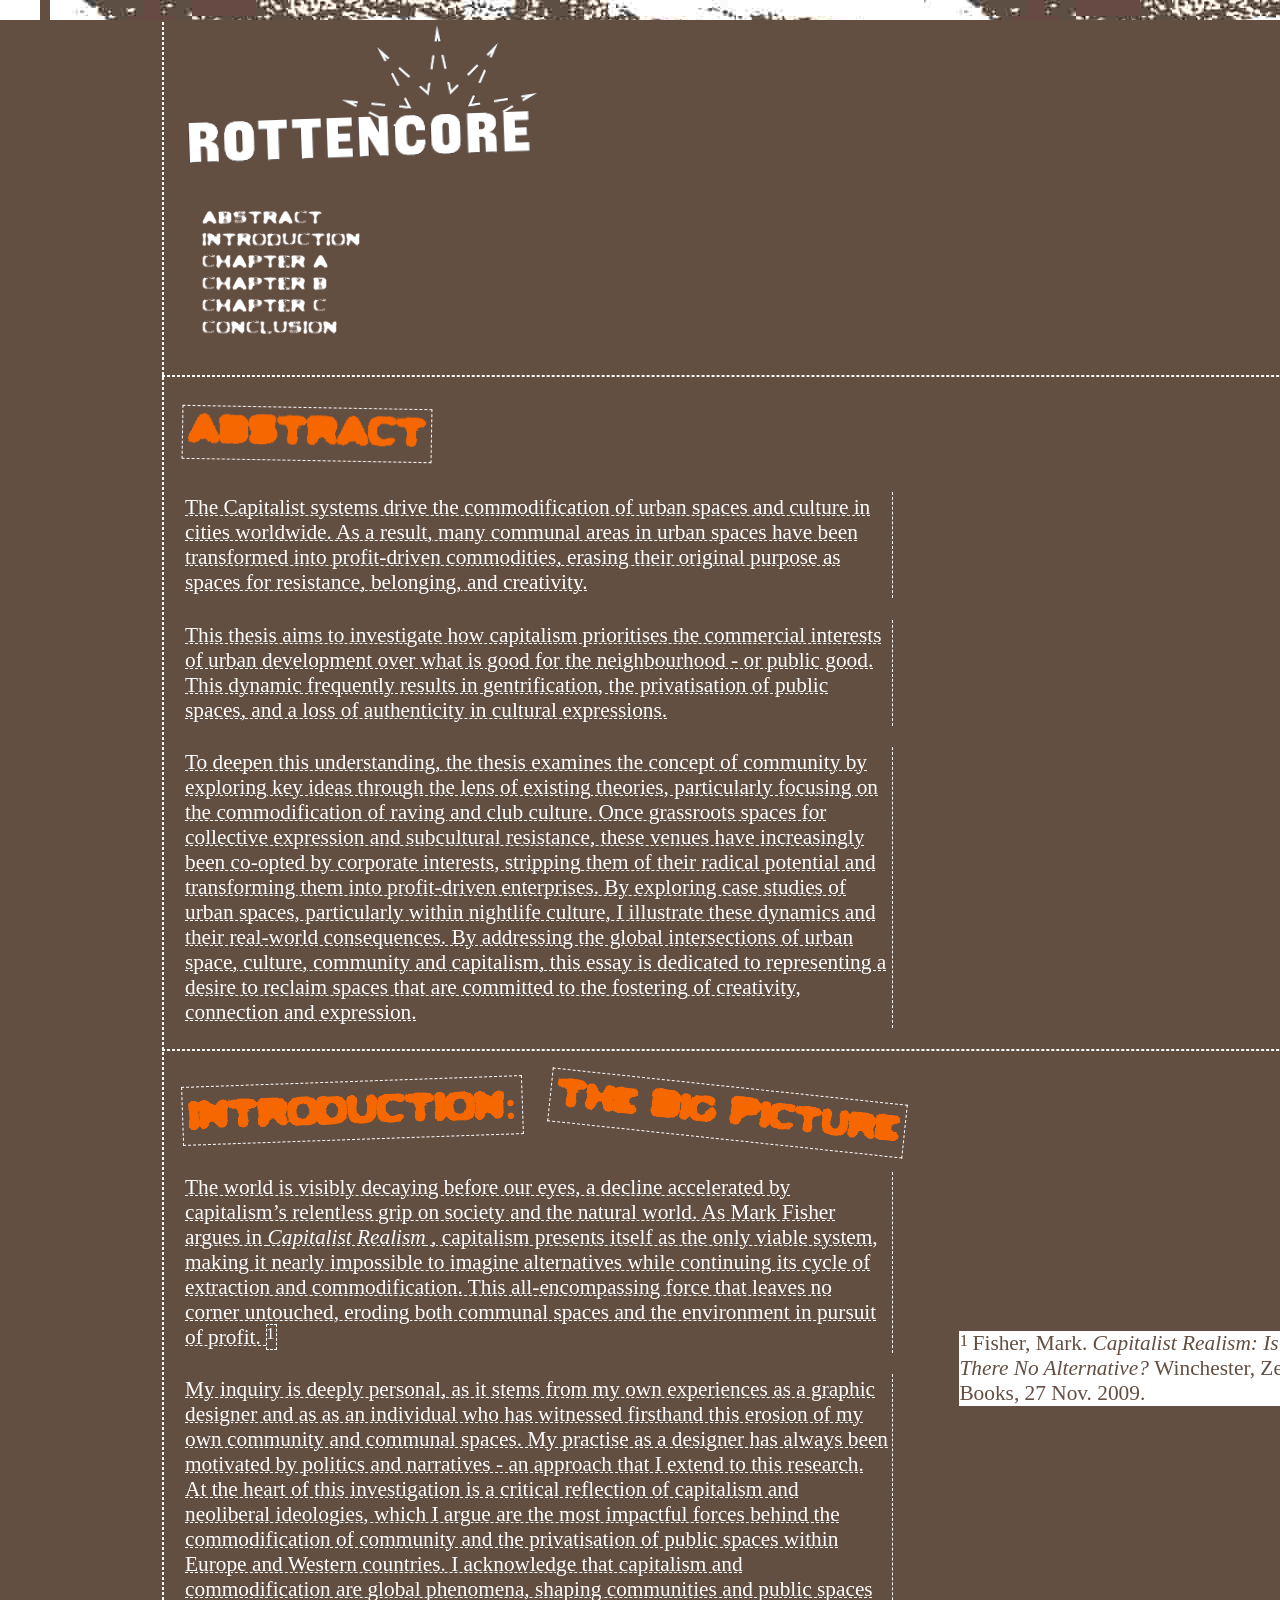
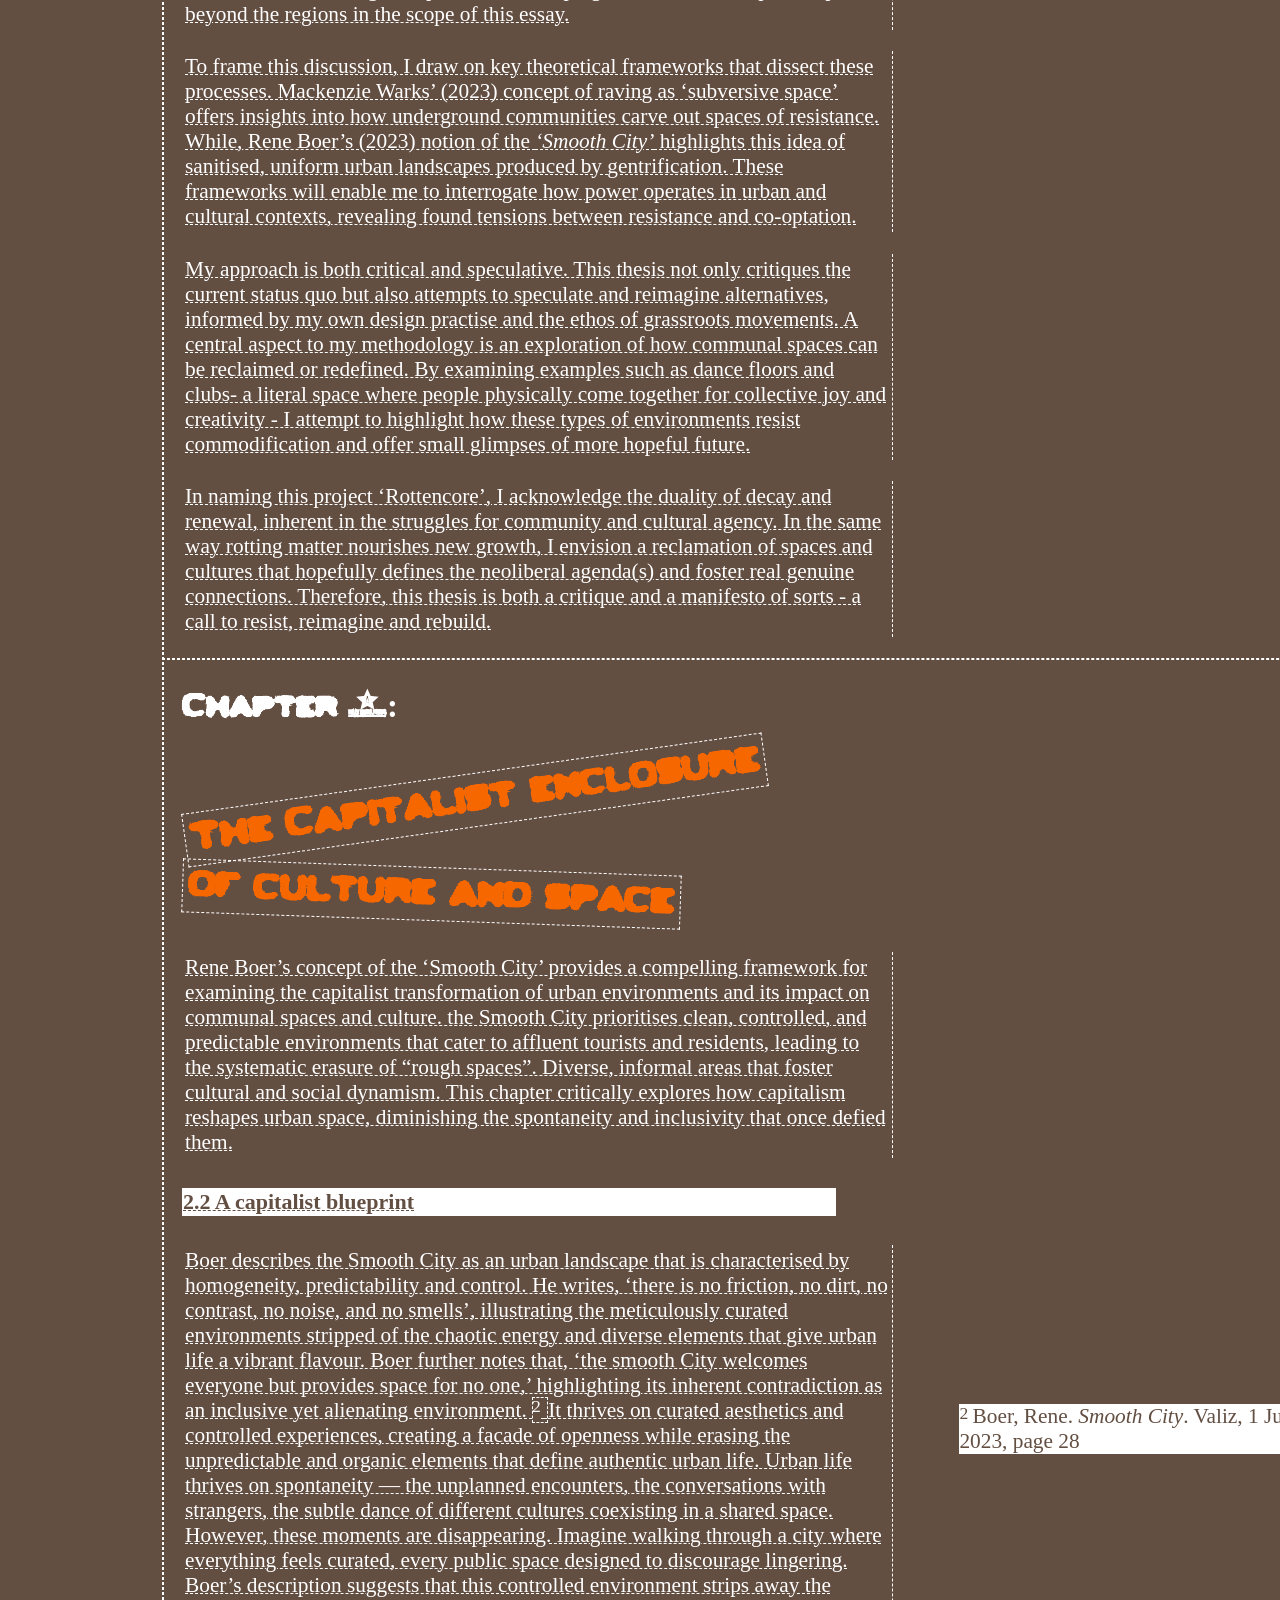
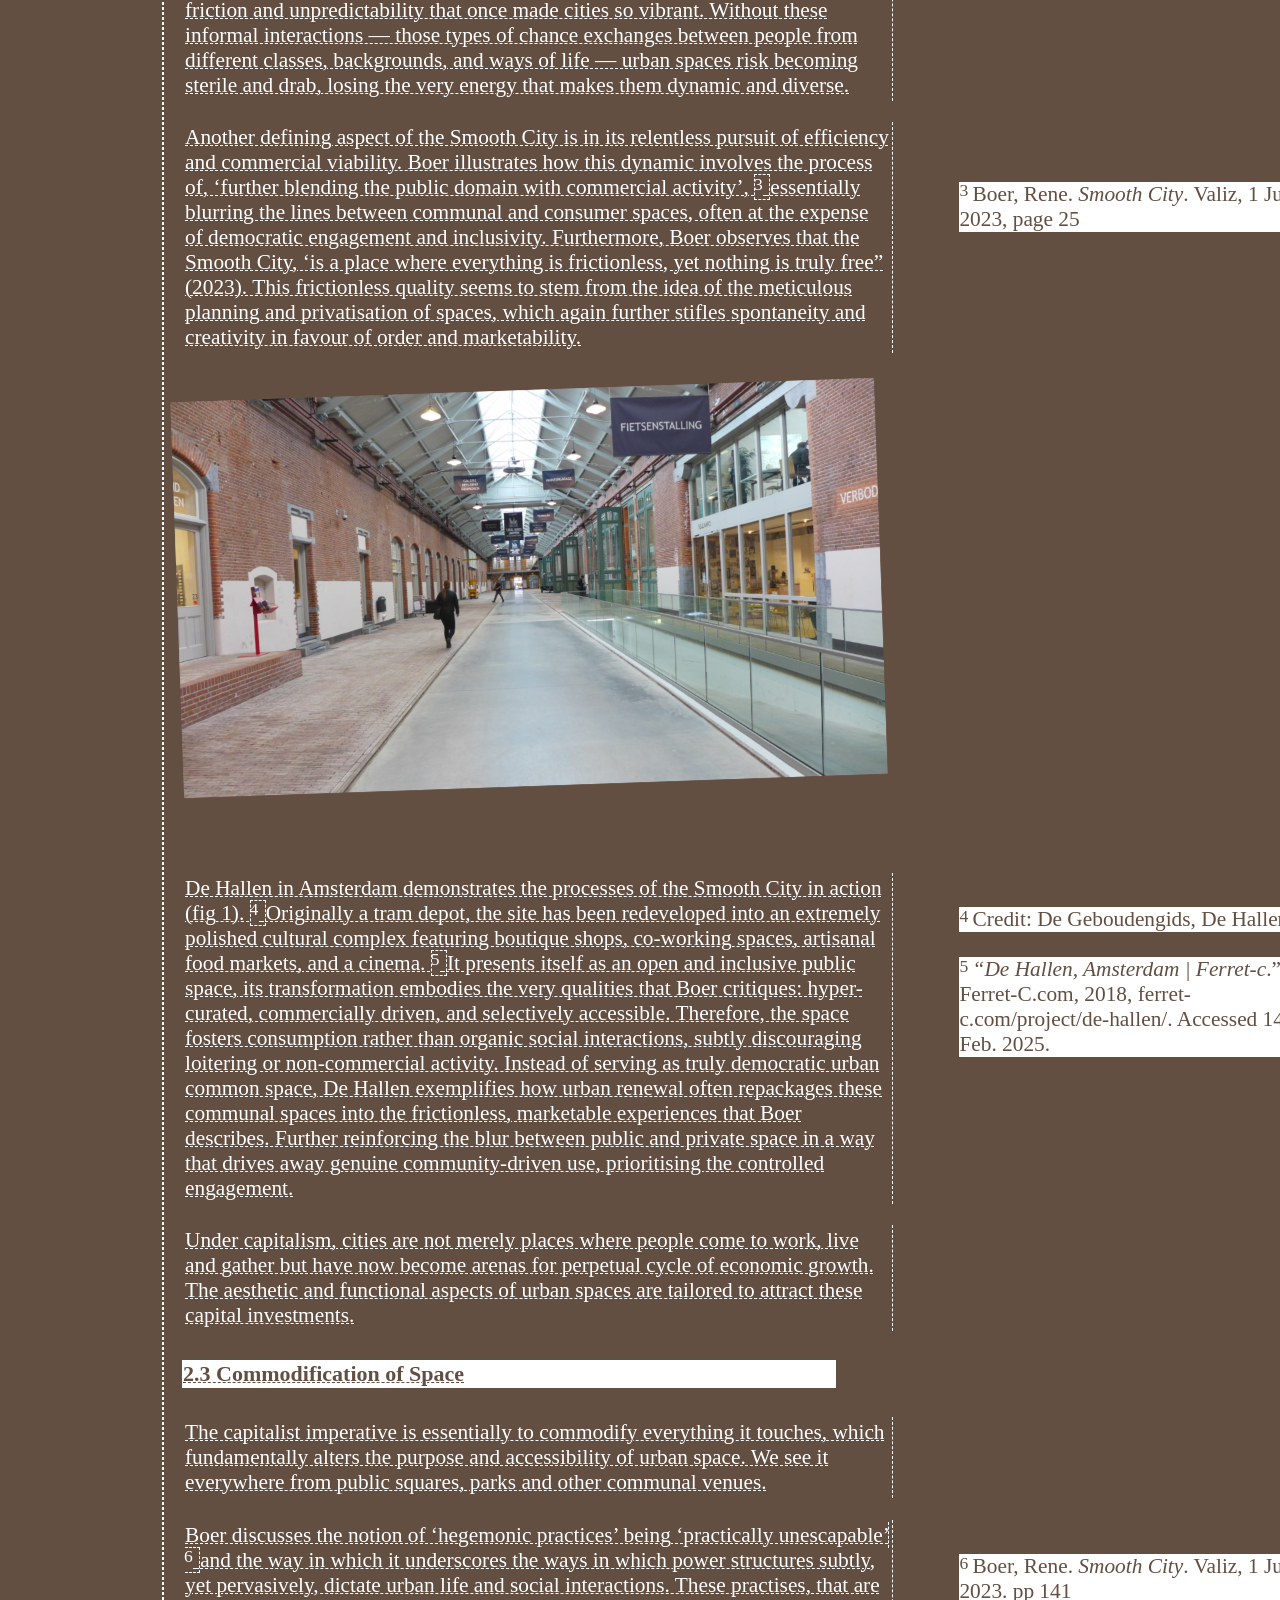
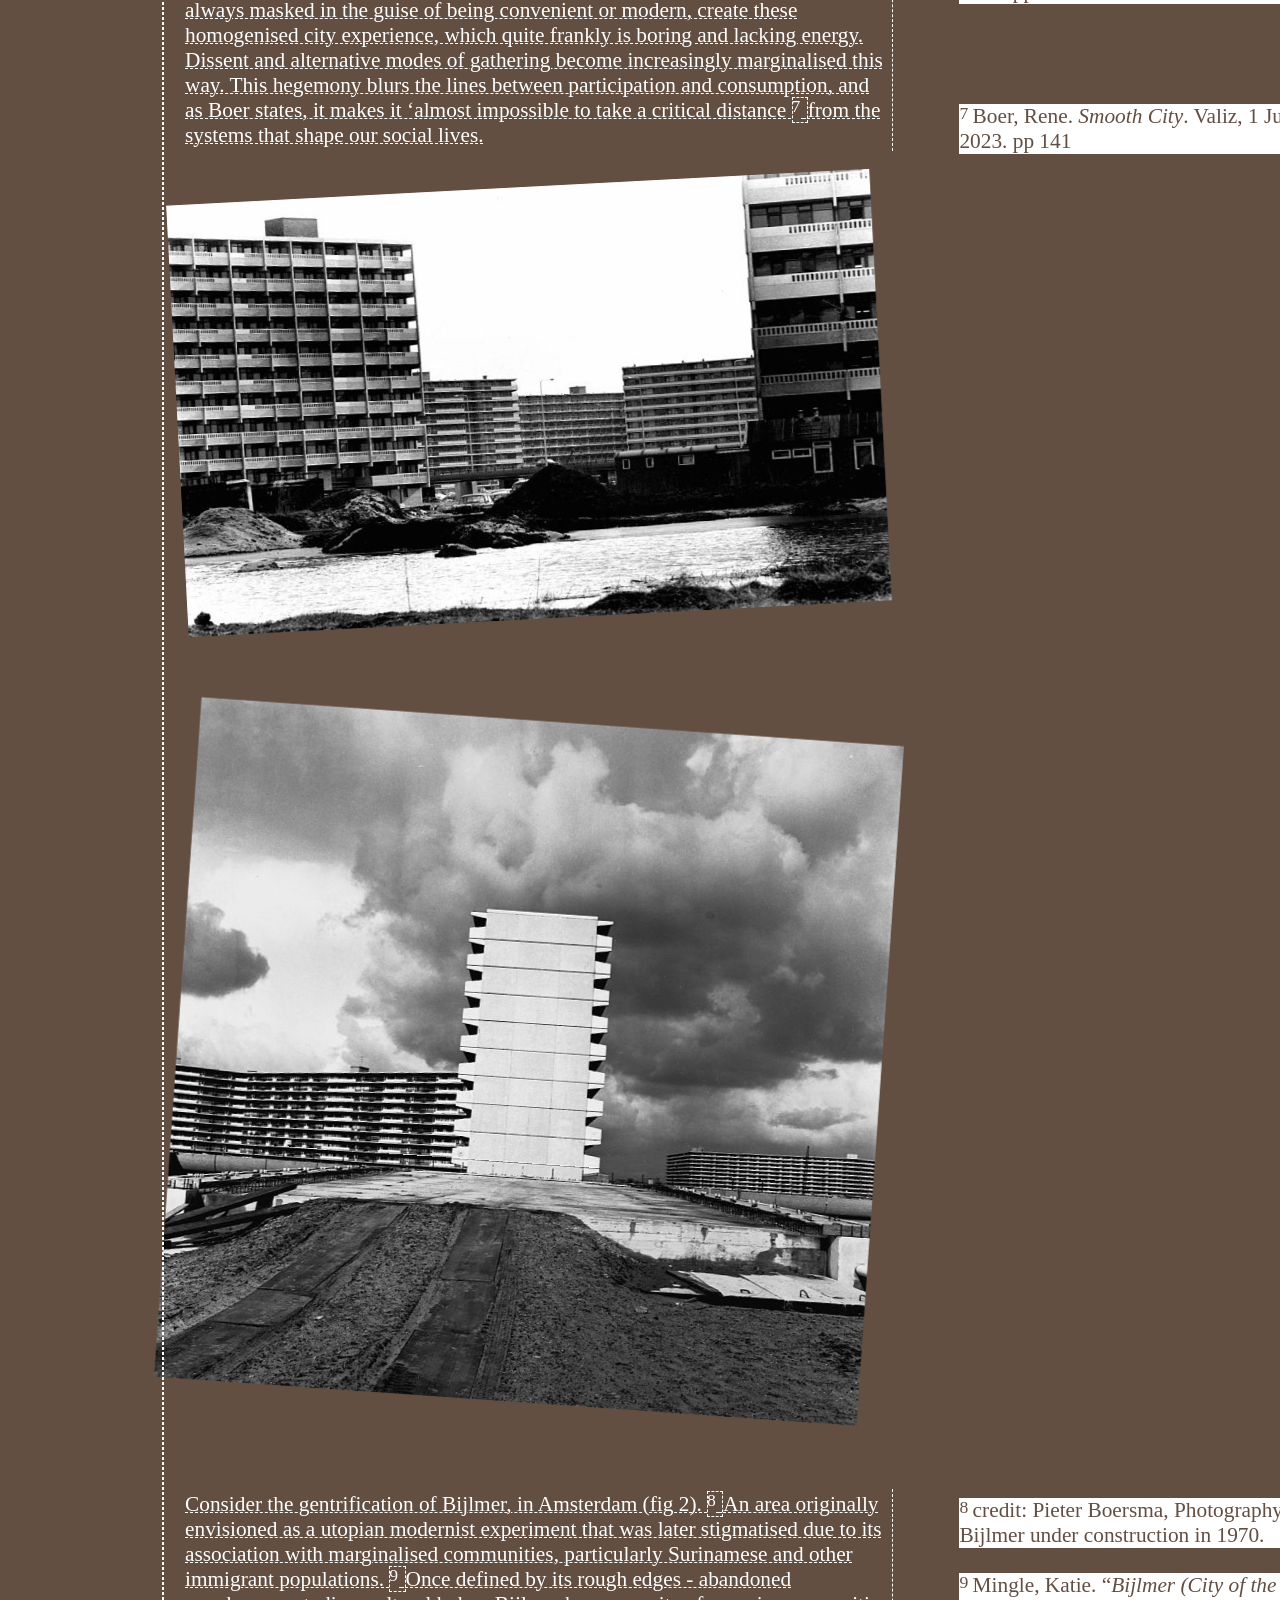
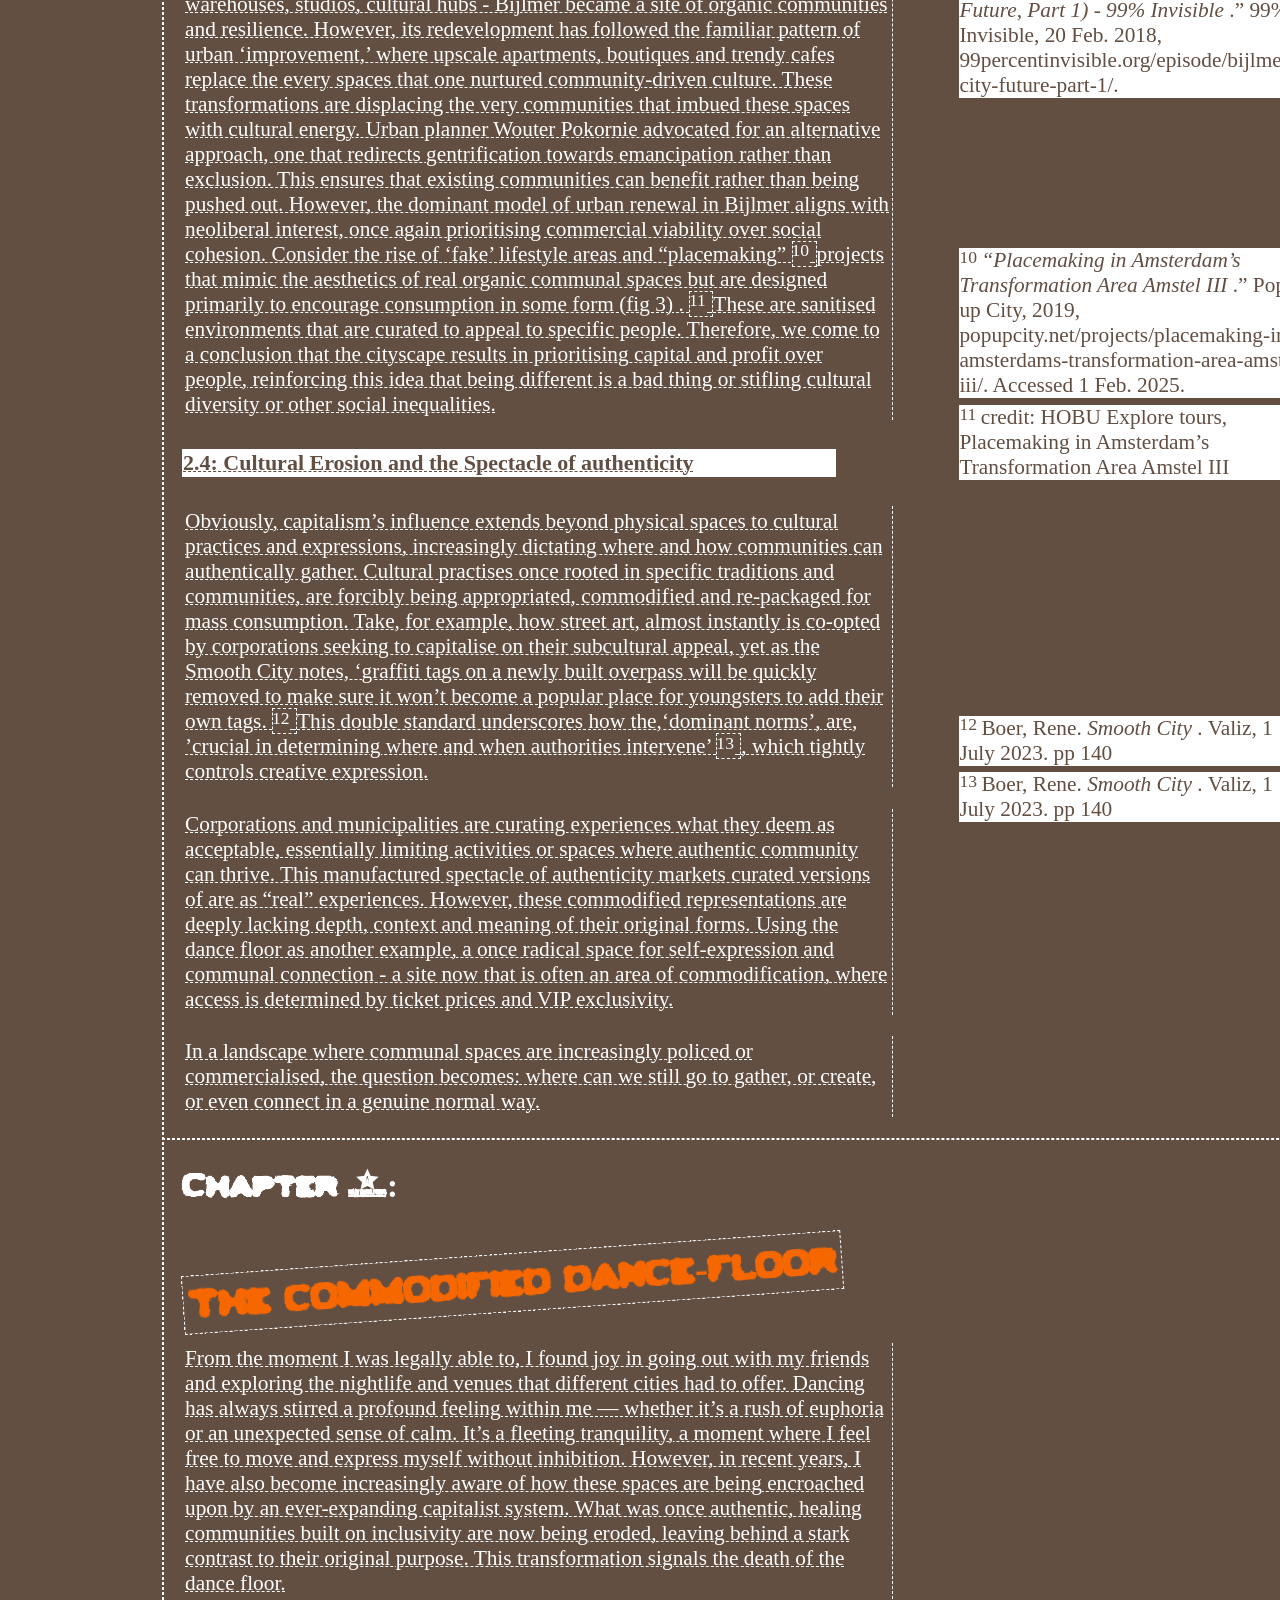
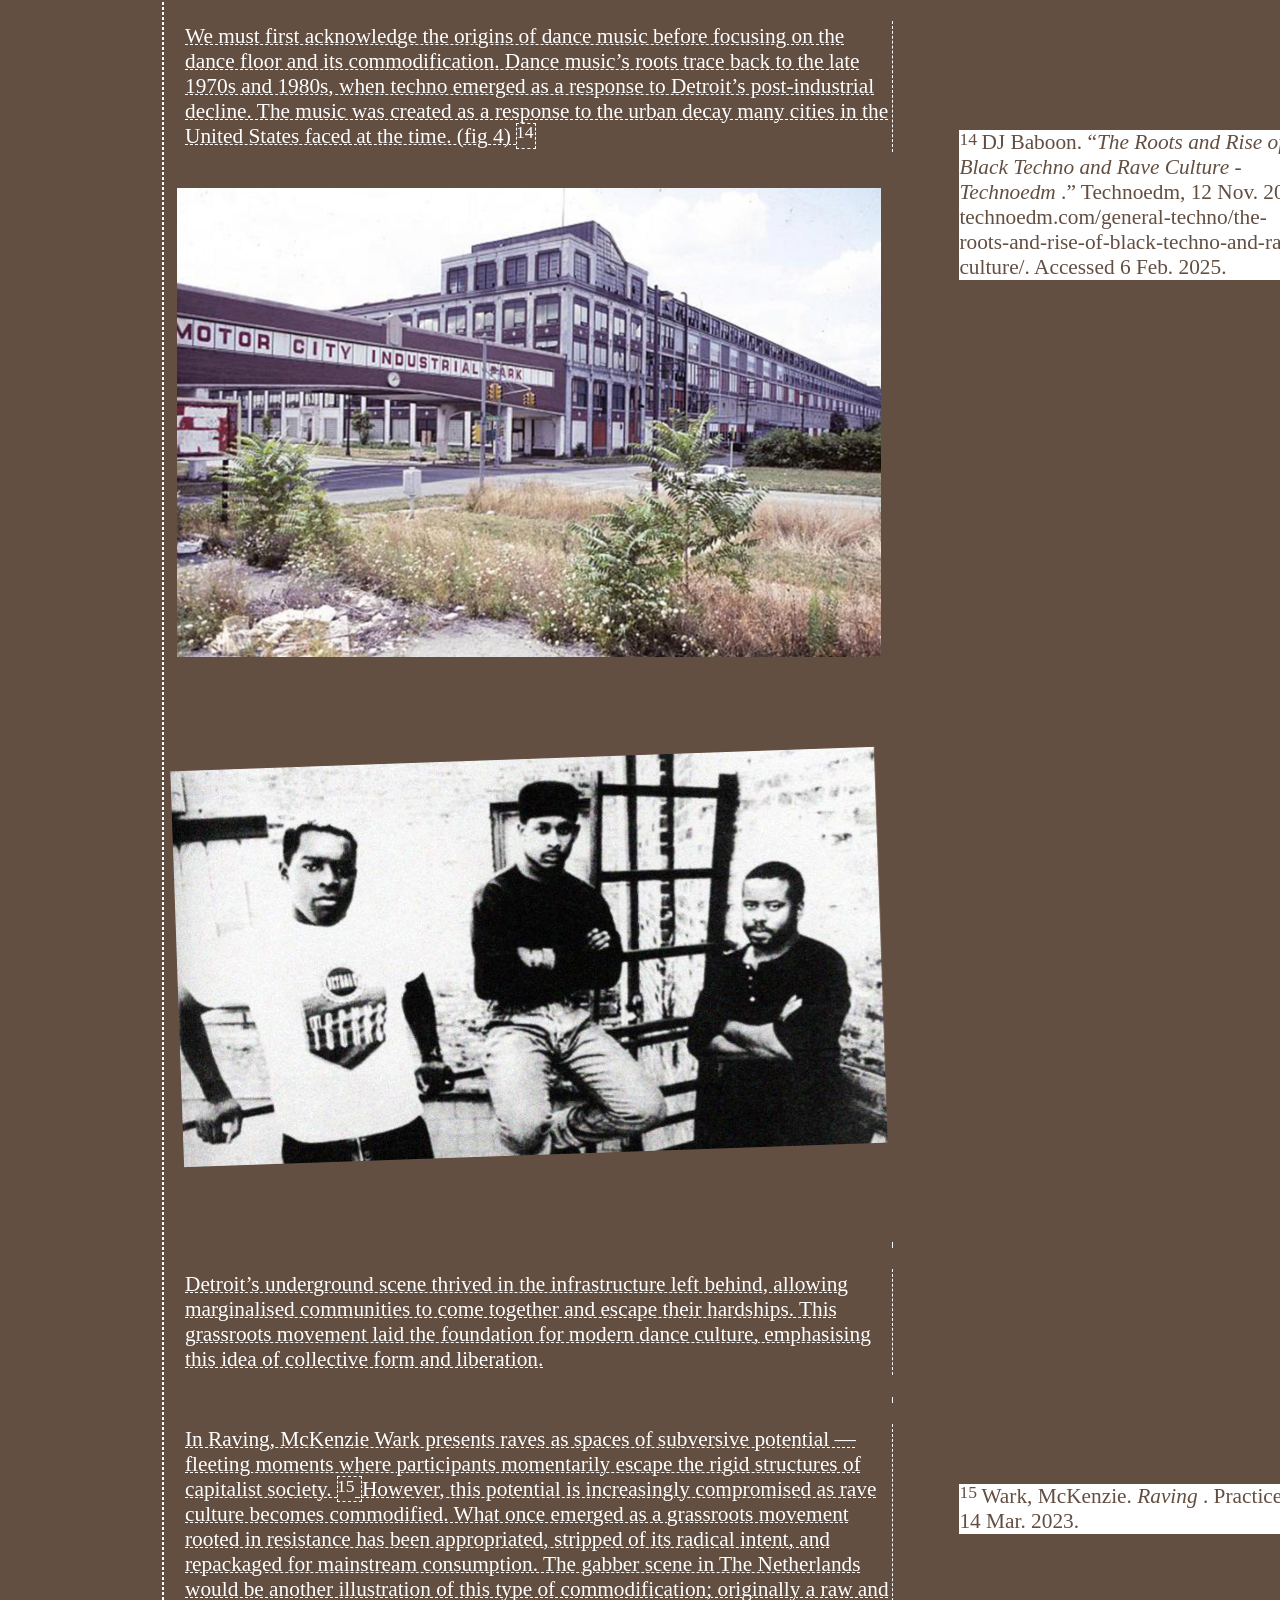
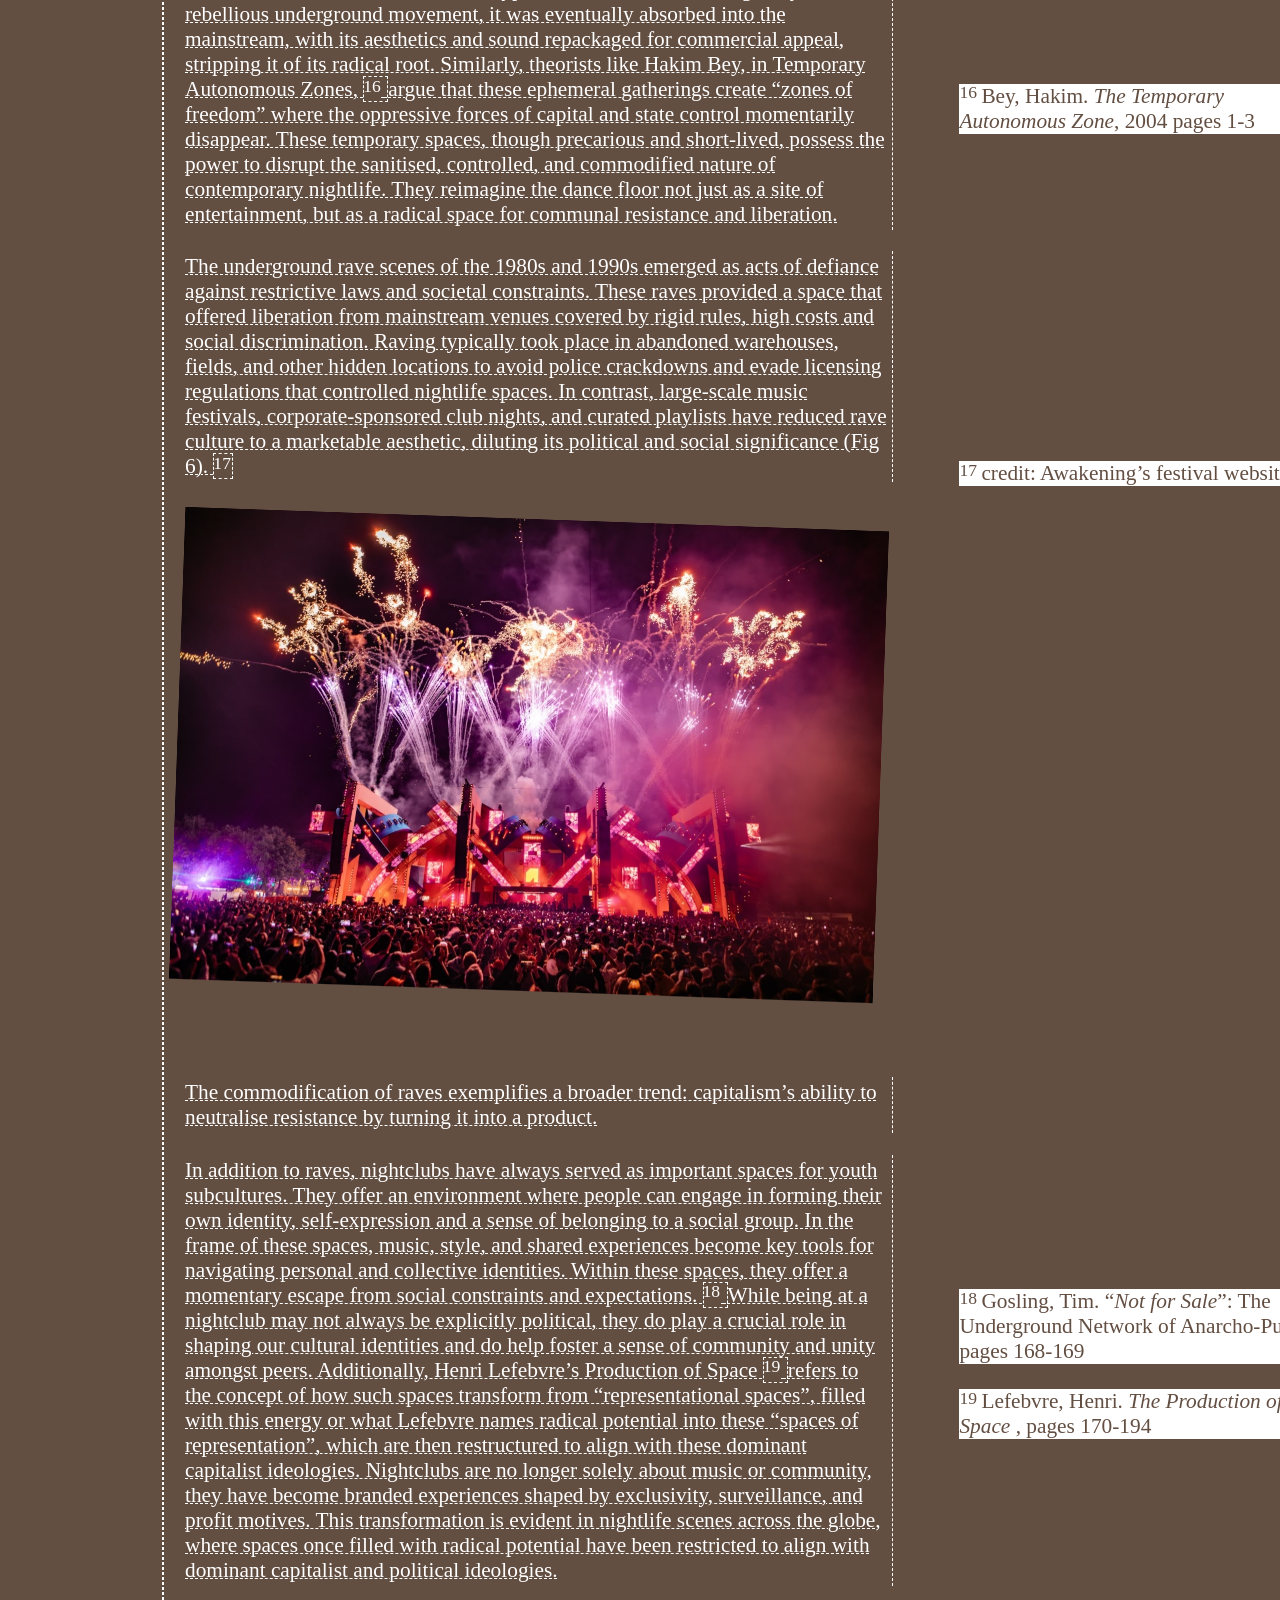
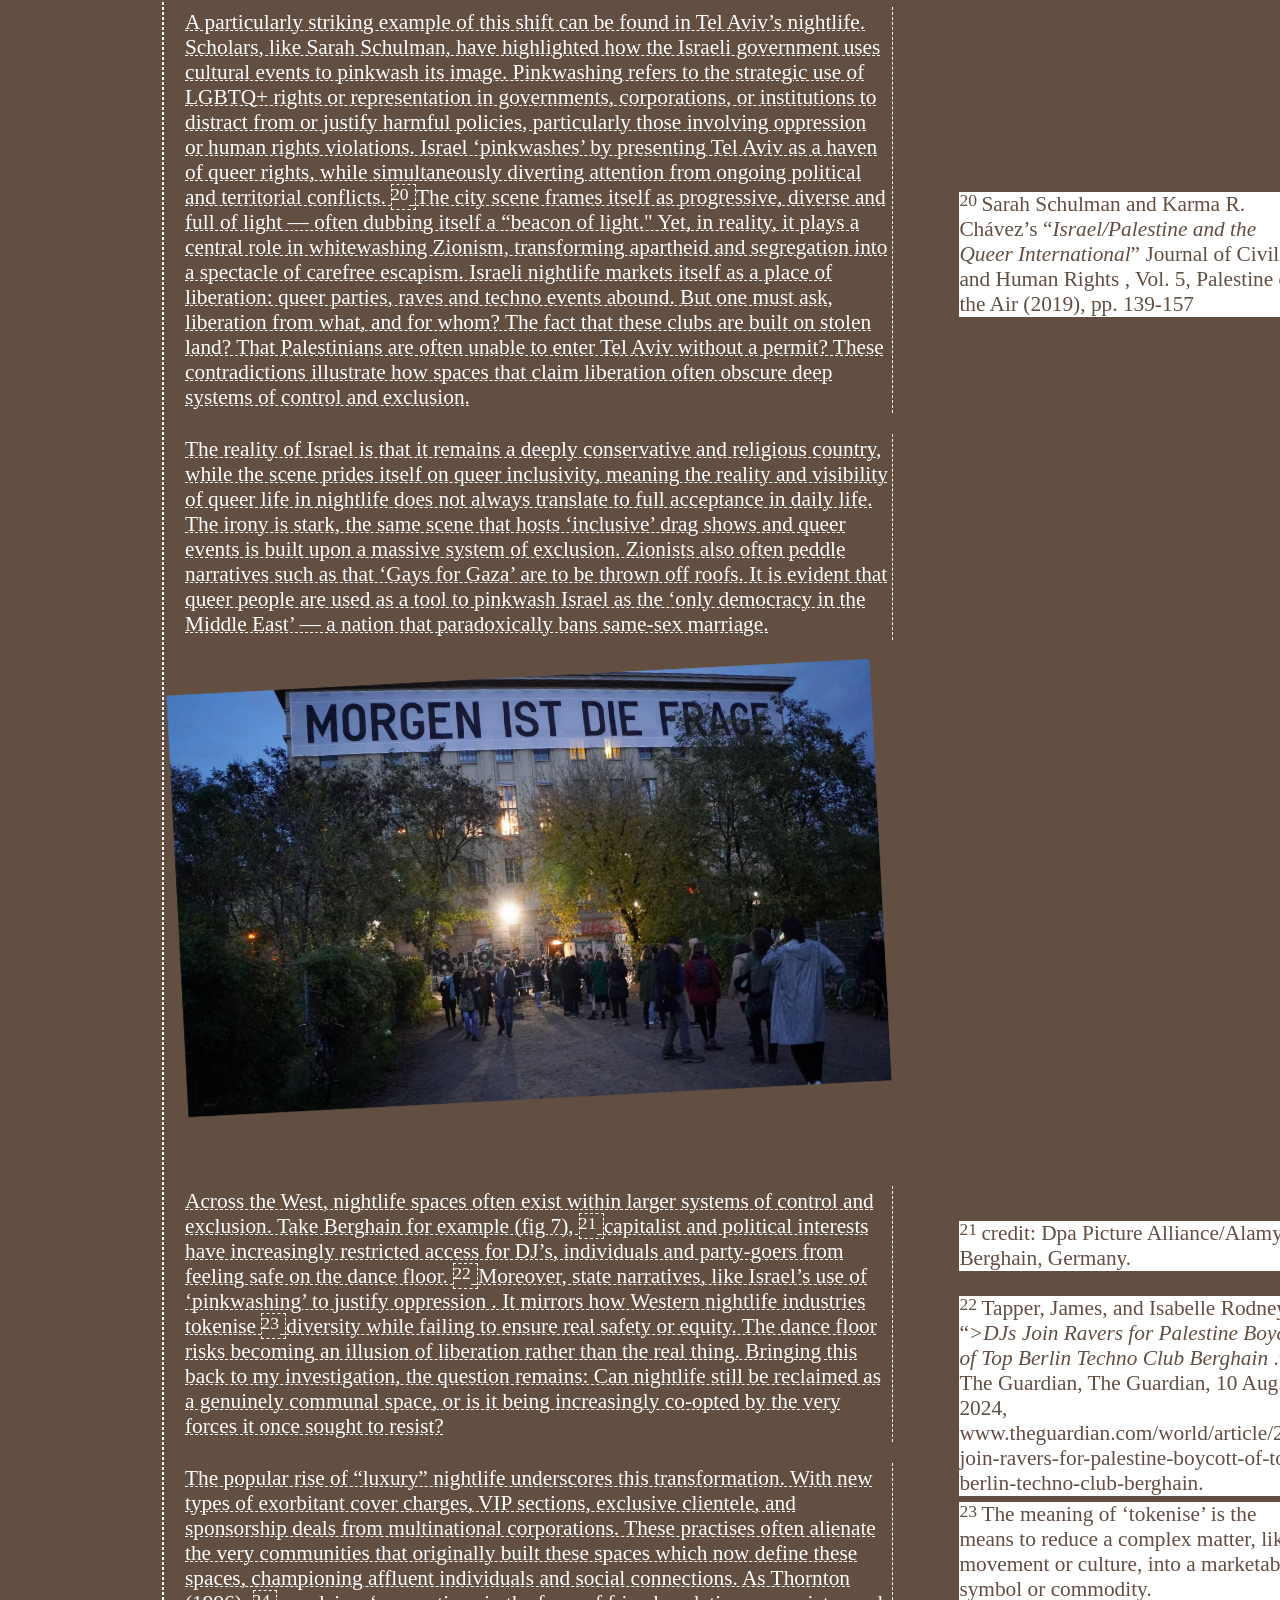
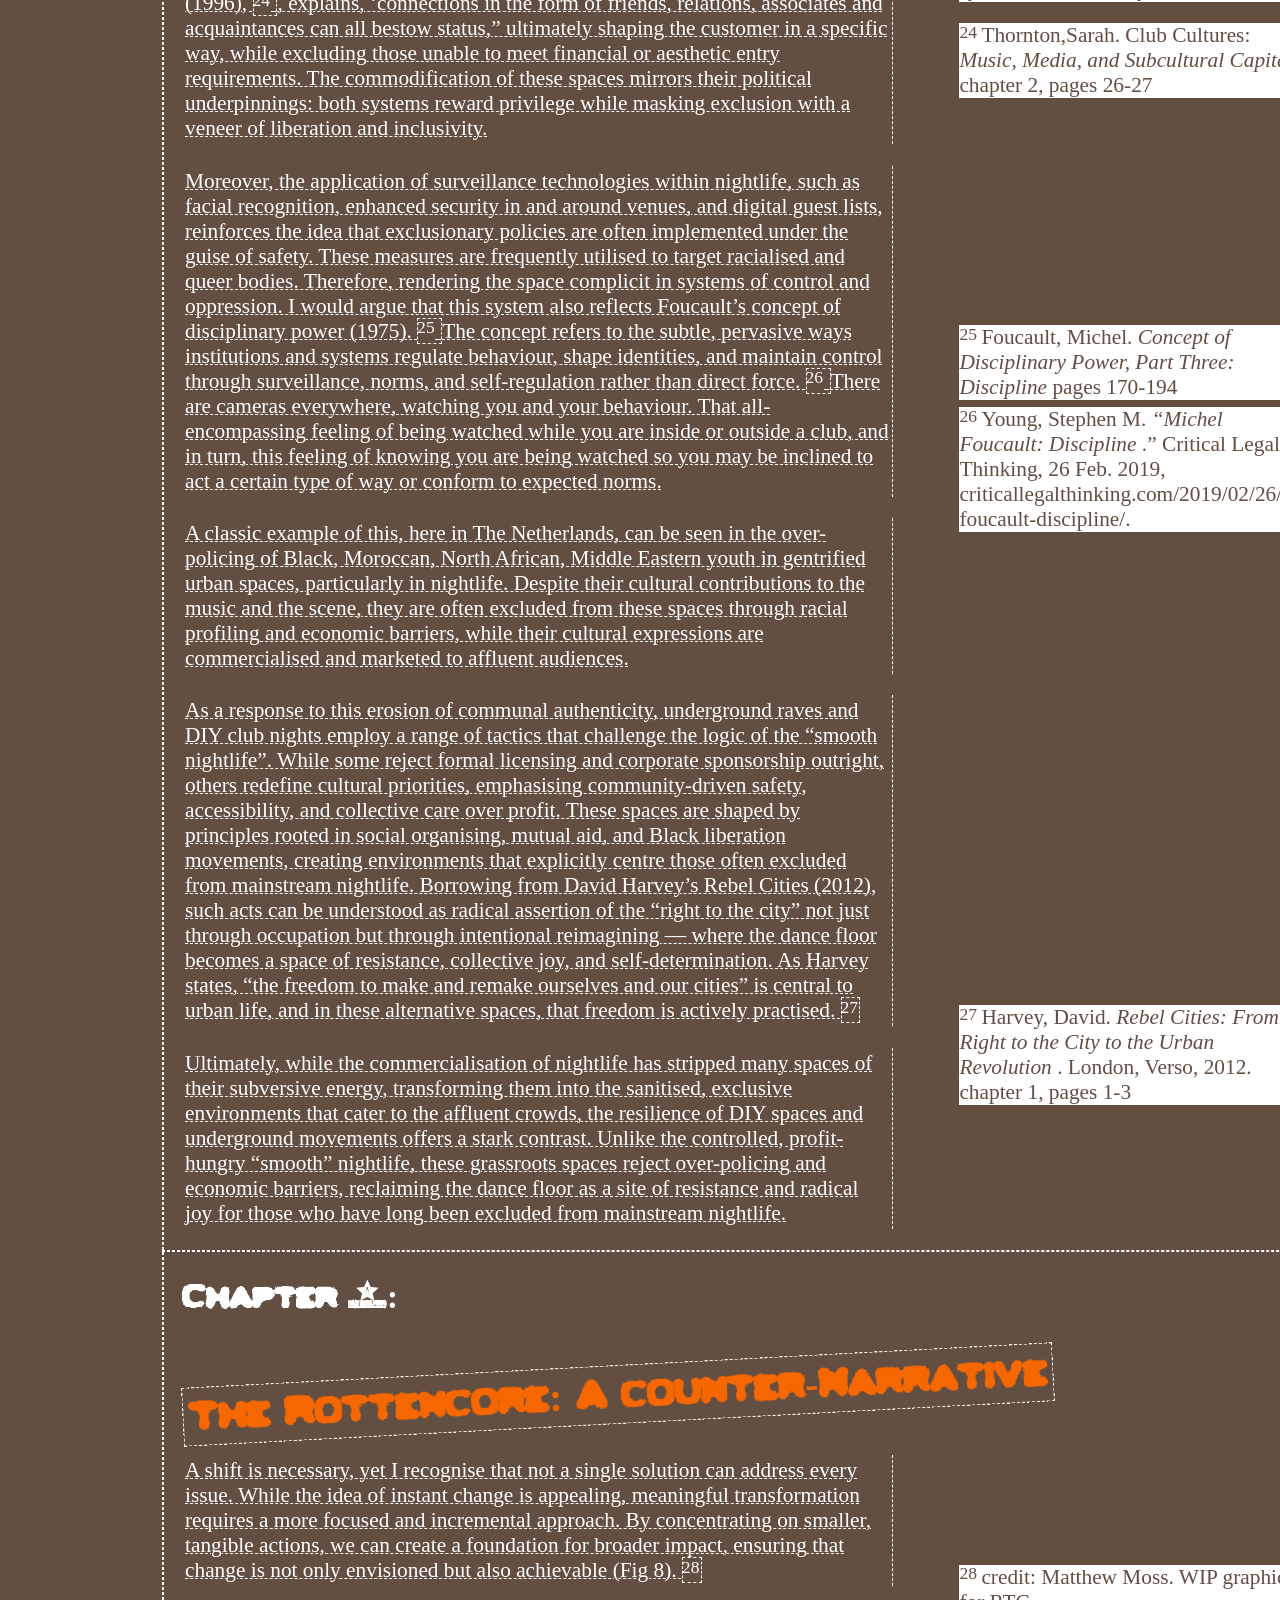
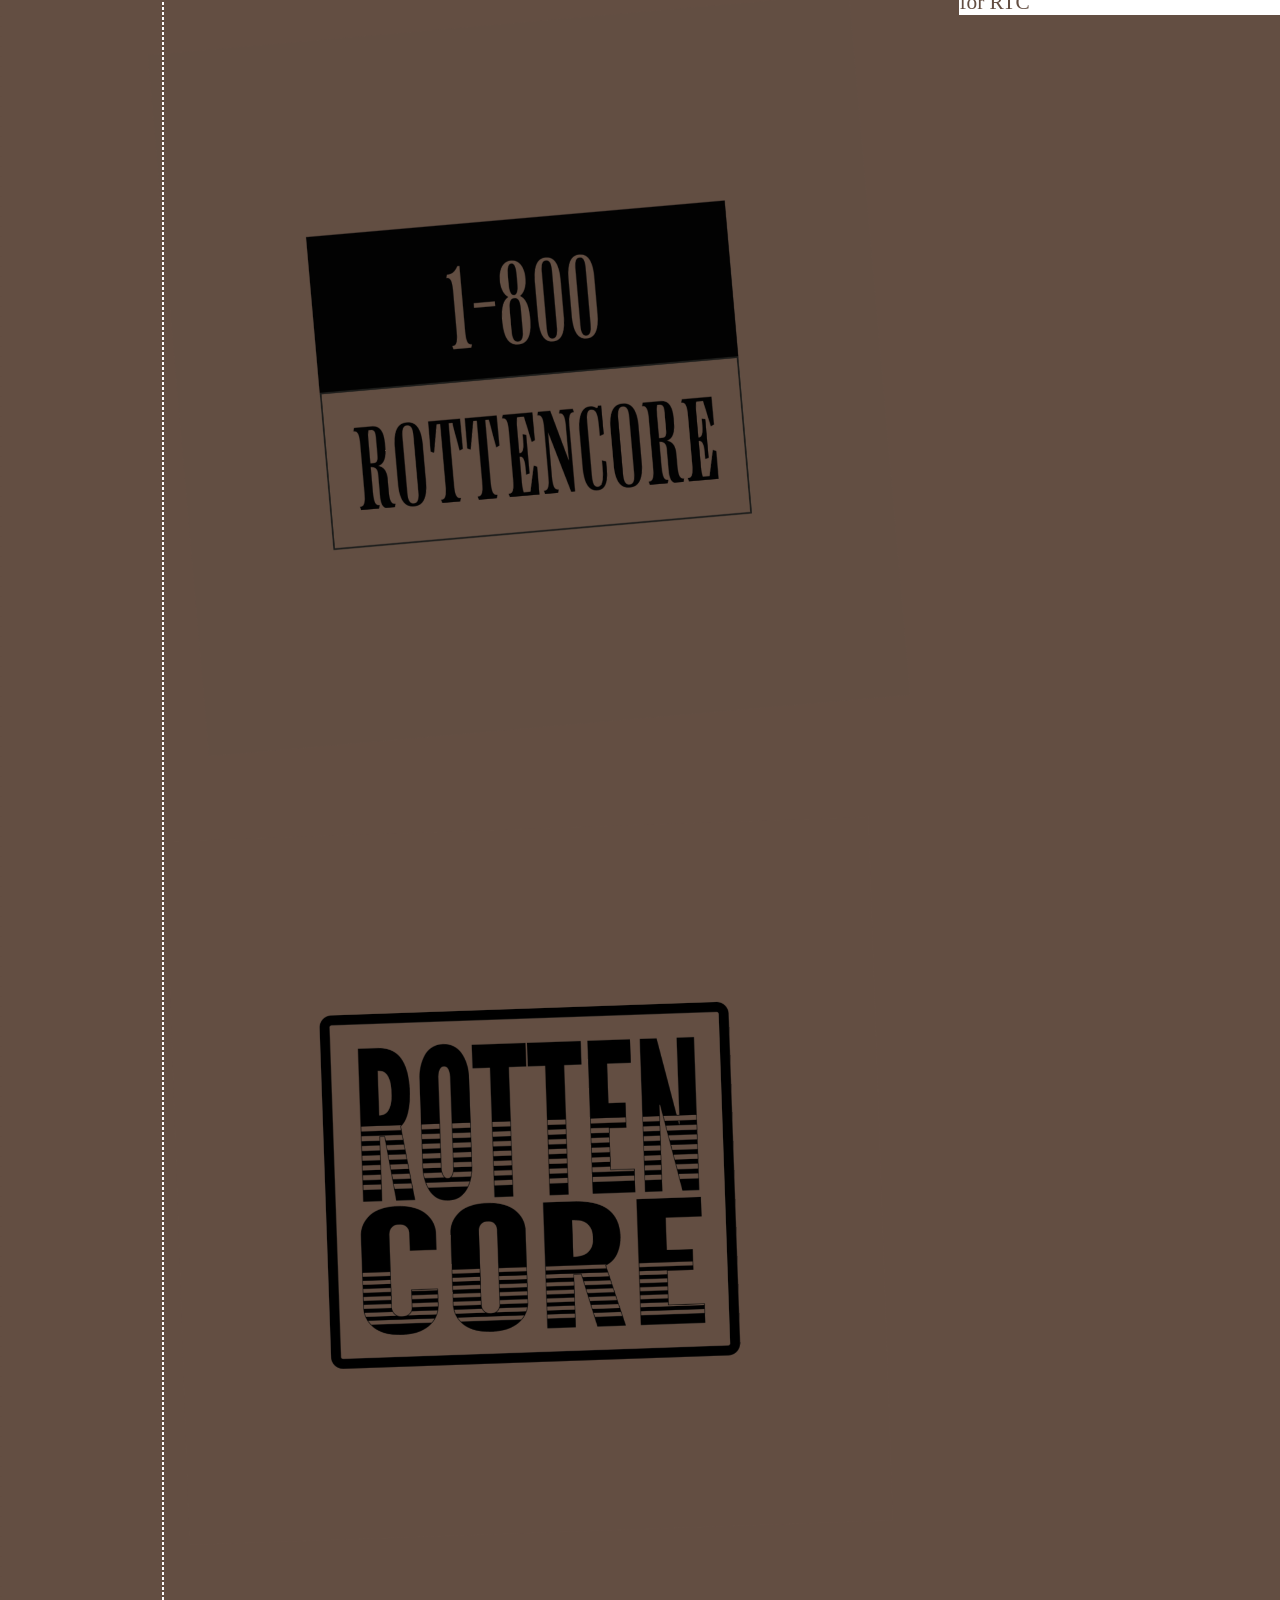
==== commit f617b1ab: "changes Thesis" ====
--- a/index.html
+++ b/index.html
@@ -39,12 +39,12 @@
 
 	<div id="image-animation" class="image-animation">
 		
-		<img src="../../content/rtc2.png" alt="Image 2" class="animation-image" />
-		<img src="../../content/rtc11.png" alt="Image 4" class="animation-image" />
-		<img src="../../content/rtc1.png" alt="Image 5" class="animation-image" />			
-		<img src="../../content/rtc4.png" alt="Image 6" class="animation-image" />
-		<img src="../../content/rtc5.png" alt="Image 7" class="animation-image" />
-		<img src="../../content/rtc6.png" alt="Image 8" class="animation-image" />
+		<img src="content/rtc2.png" alt="Image 2" class="animation-image" />
+		<img src="content/rtc11.png" alt="Image 4" class="animation-image" />
+		<img src="content/rtc1.png" alt="Image 5" class="animation-image" />			
+		<img src="content/rtc4.png" alt="Image 6" class="animation-image" />
+		<img src="content/rtc5.png" alt="Image 7" class="animation-image" />
+		<img src="content/rtc6.png" alt="Image 8" class="animation-image" />
 		
 		
 	  </div>
@@ -117,7 +117,7 @@
 				</div>
 				
 
-				<p class="no-indent">
+				<p>
 					The world is visibly decaying before our eyes, a decline accelerated
 					by capitalism’s relentless grip on society and the natural world. As
 					Mark Fisher argues in <em>Capitalist Realism</em> , capitalism presents itself
@@ -137,13 +137,35 @@
 				  </p>
 
 				<p>
-					My inquiry is deeply personal, as it stems from my own experiences as a graphic designer and as as an individual who has witnessed firsthand this erosion of my own community and communal spaces. My practise as a designer has always been motivated by politics and narratives - an approach that I extend to this research. At the heart of this investigation is a critical reflection of capitalism and neoliberal ideologies, which I argue are the most impactful forces behind the commodification of community and the privatisation of public spaces within Europe and Western countries. I acknowledge that capitalism and commodification are global phenomena, shaping communities and public spaces beyond the regions in the scope of this essay. 
+					My inquiry is deeply personal, as it stems from my own experiences as a graphic designer and as 
+					as an individual who has witnessed firsthand this erosion of my own community and communal spaces. 
+					My practise as a designer has always been motivated by politics and narratives - an approach that 
+					I extend to this research. At the heart of this investigation is a critical reflection of capitalism 
+					and neoliberal ideologies, which I argue are the most impactful forces behind the commodification
+					 of community and the privatisation of public spaces within Europe and Western countries. I 
+					 acknowledge that capitalism and commodification are global phenomena, shaping communities 
+					 and public spaces beyond the regions in the scope of this essay. 
 
 				</p>
-				<p>To frame this discussion, I draw on key theoretical frameworks that dissect these processes. Mackenzie Warks’ (2023) concept of raving as ‘subversive space’ offers insights into how underground communities carve out spaces of resistance. While, Rene Boer’s (2023) notion of the <em>‘Smooth City’</em> highlights this idea of sanitised, uniform urban landscapes produced by gentrification. These frameworks will enable me to interrogate how power operates in urban and cultural contexts, revealing found tensions between resistance and co-optation.</p>
-				<p>My approach is both critical and speculative. This thesis not only critiques the current status quo but also attempts to speculate and reimagine alternatives, informed by my own design practise and the ethos of grassroots movements. A central aspect to my methodology is an exploration of how communal spaces can be reclaimed or redefined. By examining examples such as dance floors and clubs- a literal space where people physically come together for collective joy and creativity - I attempt to highlight how these types of environments resist commodification and offer small glimpses of more hopeful future.
+				<p>To frame this discussion, I draw on key theoretical frameworks that dissect these processes. Mackenzie 
+					Warks’ (2023) concept of raving as ‘subversive space’ offers insights into how underground communities 
+					carve out spaces of resistance. While, Rene Boer’s (2023) notion of the <em>‘Smooth City’</em> highlights 
+					this idea of sanitised, uniform urban landscapes produced by gentrification. These frameworks will enable 
+					me to interrogate how power operates in urban and cultural contexts, revealing found tensions between 
+					resistance and co-optation.</p>
+
+				<p>My approach is both critical and speculative. This thesis not only critiques the current status quo but 
+					also attempts to speculate and reimagine alternatives, informed by my own design practise and
+					 the ethos of grassroots movements. A central aspect to my methodology is an exploration of how 
+					 communal spaces can be reclaimed or redefined. By examining examples such as dance floors and clubs- 
+					 a literal space where people physically come together for collective joy and creativity - I attempt to 
+					 highlight how these types of environments resist commodification and offer small glimpses of more hopeful future.
 				</p>
-				<p>In naming this project ‘Rottencore’, I acknowledge the duality of decay and renewal, inherent in the struggles for community and cultural agency. In the same way rotting matter nourishes new growth, I envision a reclamation of spaces and cultures that hopefully defines the neoliberal agenda(s) and foster real genuine connections.  Therefore, this thesis is both a critique and a manifesto of sorts - a call to resist, reimagine and rebuild. </p>
+				<p>In naming this project ‘Rottencore’, I acknowledge the duality of decay and renewal, inherent in 
+					the struggles for community and cultural agency. In the same way rotting matter nourishes new growth,
+					 I envision a reclamation of spaces and cultures that hopefully defines the neoliberal agenda(s) and foster 
+					 real genuine connections.  Therefore, this thesis is both a critique and a manifesto of sorts -
+					  a call to resist, reimagine and rebuild. </p>
 
 			</section>
 
--- a/assets/css/style.css
+++ b/assets/css/style.css
@@ -80,14 +80,9 @@
   text-decoration: none;
 }
 
-h1 {
-  /* h1 style */
-}
-
 h2 {
   margin-left: 20px;
   font-family: "LEDLIGHT";
-  /* font-weight: 800; */
   color: white;
 }
 
@@ -97,9 +92,9 @@
   border: white 1px dashed;
   color: rgb(246, 103, 0);
   transition: transform 0.3s ease;
-  display: inline-block; /* Ensure the rotation does not affect other elements */
-  margin-top: 20px; /* Add some margin to avoid overlapping */
-  margin-bottom: 10px; /* Add some margin to avoid overlapping */
+  display: inline-block;
+  margin-top: 20px;
+  margin-bottom: 10px;
   font-family: "LEDLIGHT";
   font-size: 30pt;
   padding: 5px;
@@ -114,24 +109,15 @@
   border: dashed 1px white;
 }
 
-h5 {
-  /* h4-h5-h6 style */
-}
-h6 {
-  /* h4-h5-h6 style */
-}
-
 p {
-  font-family: "pt serif";
+  font-family: "PT Serif";
   margin-left: 20px;
   margin-right: 20px;
   font-size: 16pt;
-  /* border: 1px dashed #634e42; */
   padding: 3px;
   text-decoration: underline 1px dashed white;
   color: white;
   border-right: dashed 1px white;
-  /* border-left: white dashed 1px; */
 }
 .chapter-title {
   margin-bottom: 10px;
@@ -184,15 +170,12 @@
 .title1 {
   font-size: 36pt;
   font-weight: 800;
-  /* margin-left: 20px; */
   margin-top: 20px;
   margin-bottom: 20px;
   color: white;
   text-align: center;
   margin: 0 auto;
   display: block;
-
-  /* width: fit-content; */
 }
 
 /* navigation */
@@ -221,7 +204,6 @@
 
 .nav-item a:hover {
   text-decoration: underline dashed 2px #ffffff;
-  /* This will be overridden by JavaScript */
 }
 
 nav ul,
@@ -691,37 +673,6 @@
   color: white;
 }
 
-/* Media queries for responsiveness */
-@media (max-width: 1200px) {
-  .vertical-line {
-    left: 200px;
-  }
-}
-
-@media (max-width: 992px) {
-  .vertical-line {
-    left: 150px;
-  }
-}
-
-@media (max-width: 768px) {
-  .vertical-line {
-    left: 100px;
-  }
-}
-
-@media (max-width: 576px) {
-  .vertical-line {
-    left: 40px;
-  }
-}
-
-@media (max-width: 480px) {
-  .vertical-line {
-    left: 20px;
-  }
-}
-
 .fixed-size {
   width: 400px; /* Set your desired width */
   height: auto; /* Maintain aspect ratio */
@@ -742,24 +693,24 @@
   left: 40px;
   width: 10px;
   height: 100%;
-  background-color: #45362d; /* Default color */
+  background-color: #45362d;
   transition: background-color 0.1s;
 }
 
 #progress-bar[data-section="abstract"] {
-  background-color: #634e42; /* SaddleBrown */
+  background-color: #634e42;
 }
 
 #progress-bar[data-section="introduction"] {
-  background-color: #45362d; /* Sienna */
+  background-color: #45362d;
 }
 
 #progress-bar[data-section="chapter-2"] {
-  background-color: #2d1301; /* Chocolate */
+  background-color: #2d1301;
 }
 
 #progress-bar[data-section="chapter-3"] {
-  background-color: #f1d6bb; /* Peru */
+  background-color: #678299;
 }
 
 #progress-bar[data-section="chapter-4"] {
@@ -768,37 +719,6 @@
 
 #progress-bar[data-section="conclusion"] {
   background-color: black;
-}
-
-/* Media queries for responsiveness */
-@media (max-width: 1200px) {
-  #progress-bar {
-    left: 30px;
-  }
-}
-
-@media (max-width: 992px) {
-  #progress-bar {
-    left: 20px;
-  }
-}
-
-@media (max-width: 768px) {
-  #progress-bar {
-    left: 10px;
-  }
-}
-
-@media (max-width: 576px) {
-  #progress-bar {
-    left: 5px;
-  }
-}
-
-@media (max-width: 480px) {
-  #progress-bar {
-    left: 2px;
-  }
 }
 
 /* Fullscreen slideshow container */
@@ -835,16 +755,38 @@
     margin: 0;
     max-width: 100%;
   }
+  #progress-bar {
+    left: 5px;
+    width: 8px; /* Adjust width to be more proportionate */
+  }
+  .vertical-line {
+    left: 5px; /* Move it closer to the edge */
+    height: 100vh; /* Ensure it spans the full height */
+  }
+  section {
+    padding: 4%; /* Adjust padding for smaller screens */
+  }
 }
 
 @media (max-width: 768px) {
   body {
-    width: 100% !important;
+    width: 80% !important;
     padding-left: 0;
     padding-right: 0;
     margin: 0;
     max-width: 100%;
   }
+  #progress-bar {
+    left: 3px;
+    width: 6px;
+  }
+  .vertical-line {
+    left: 3px;
+  }
+  section {
+    padding: 3%;
+    min-height: 100vh; /* Ensure full viewport height */
+  }
 }
 
 @media (max-width: 576px) {
@@ -853,4 +795,15 @@
     padding: 0;
     margin: 0;
   }
-}
+  #progress-bar {
+    left: 2px;
+    width: 4px;
+  }
+  .vertical-line {
+    left: 1px;
+  }
+  section {
+    padding: 2%;
+    min-height: 100vh;
+  }
+}
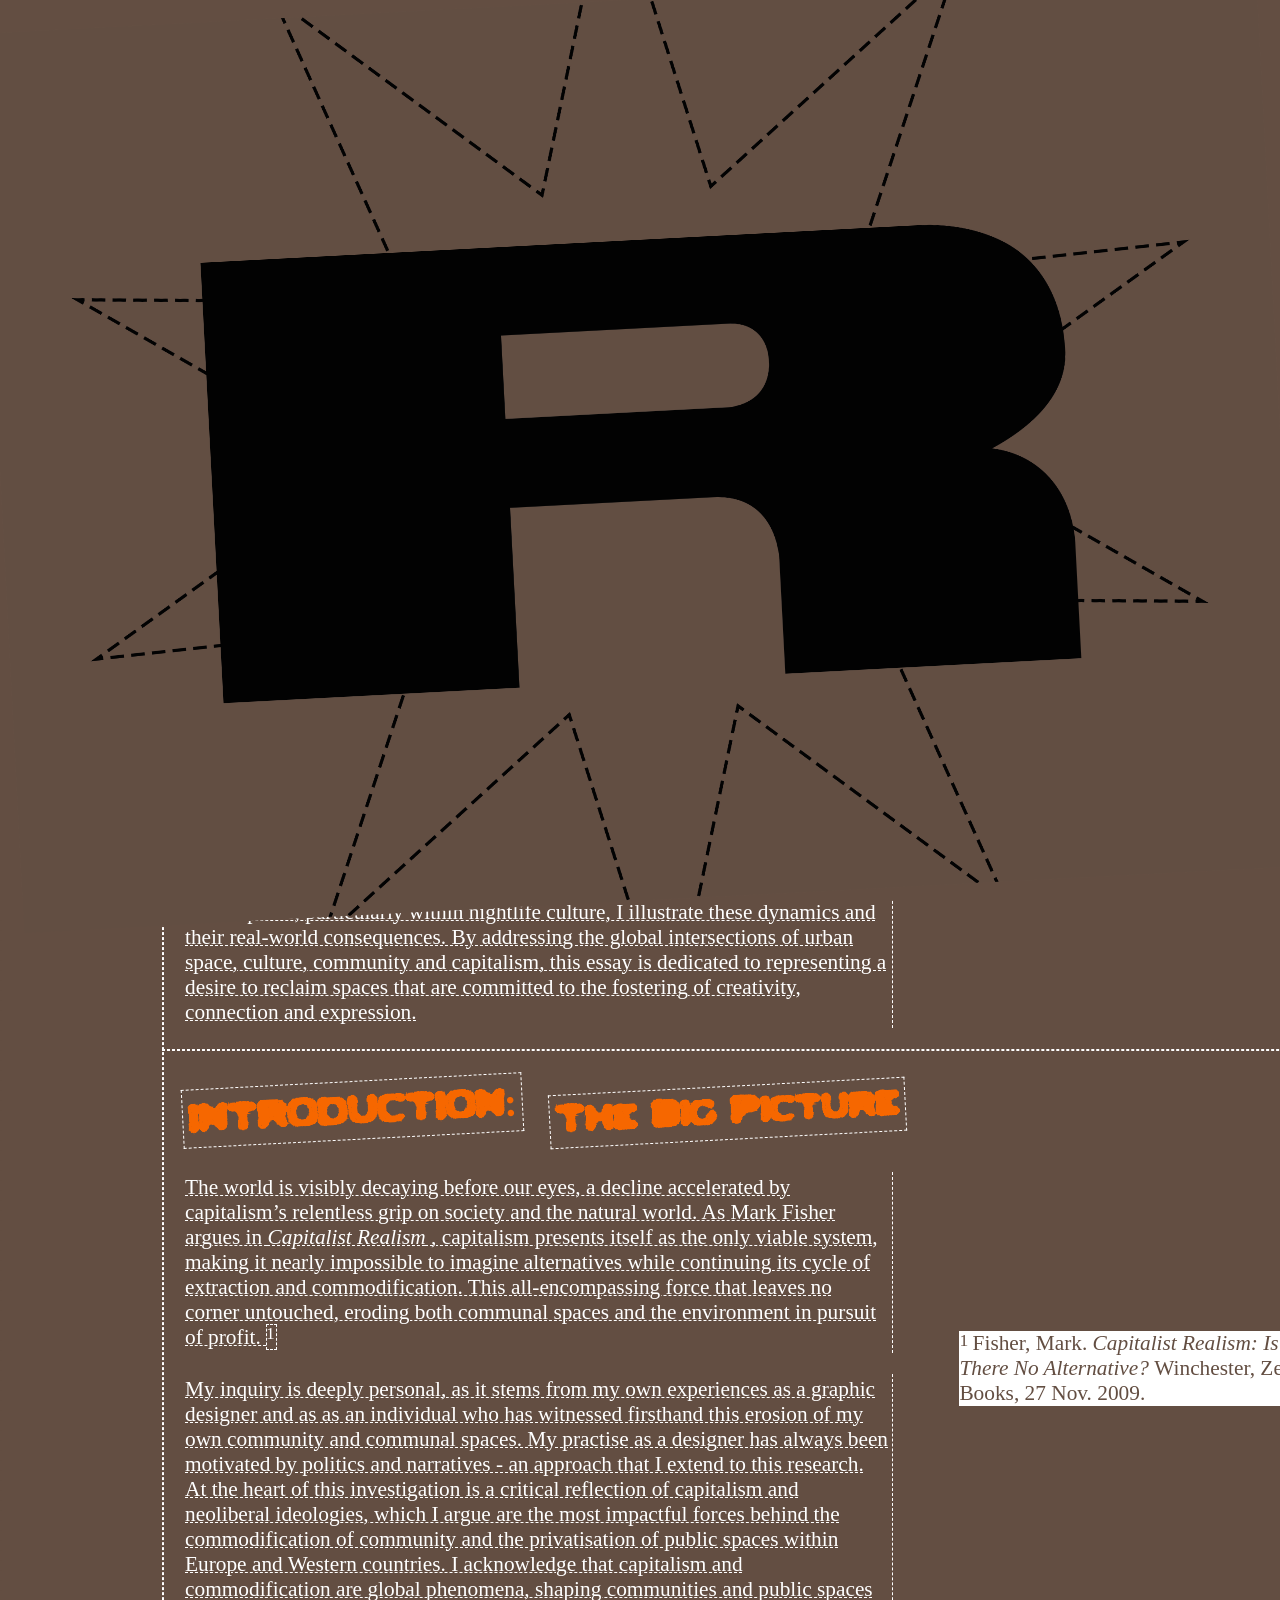
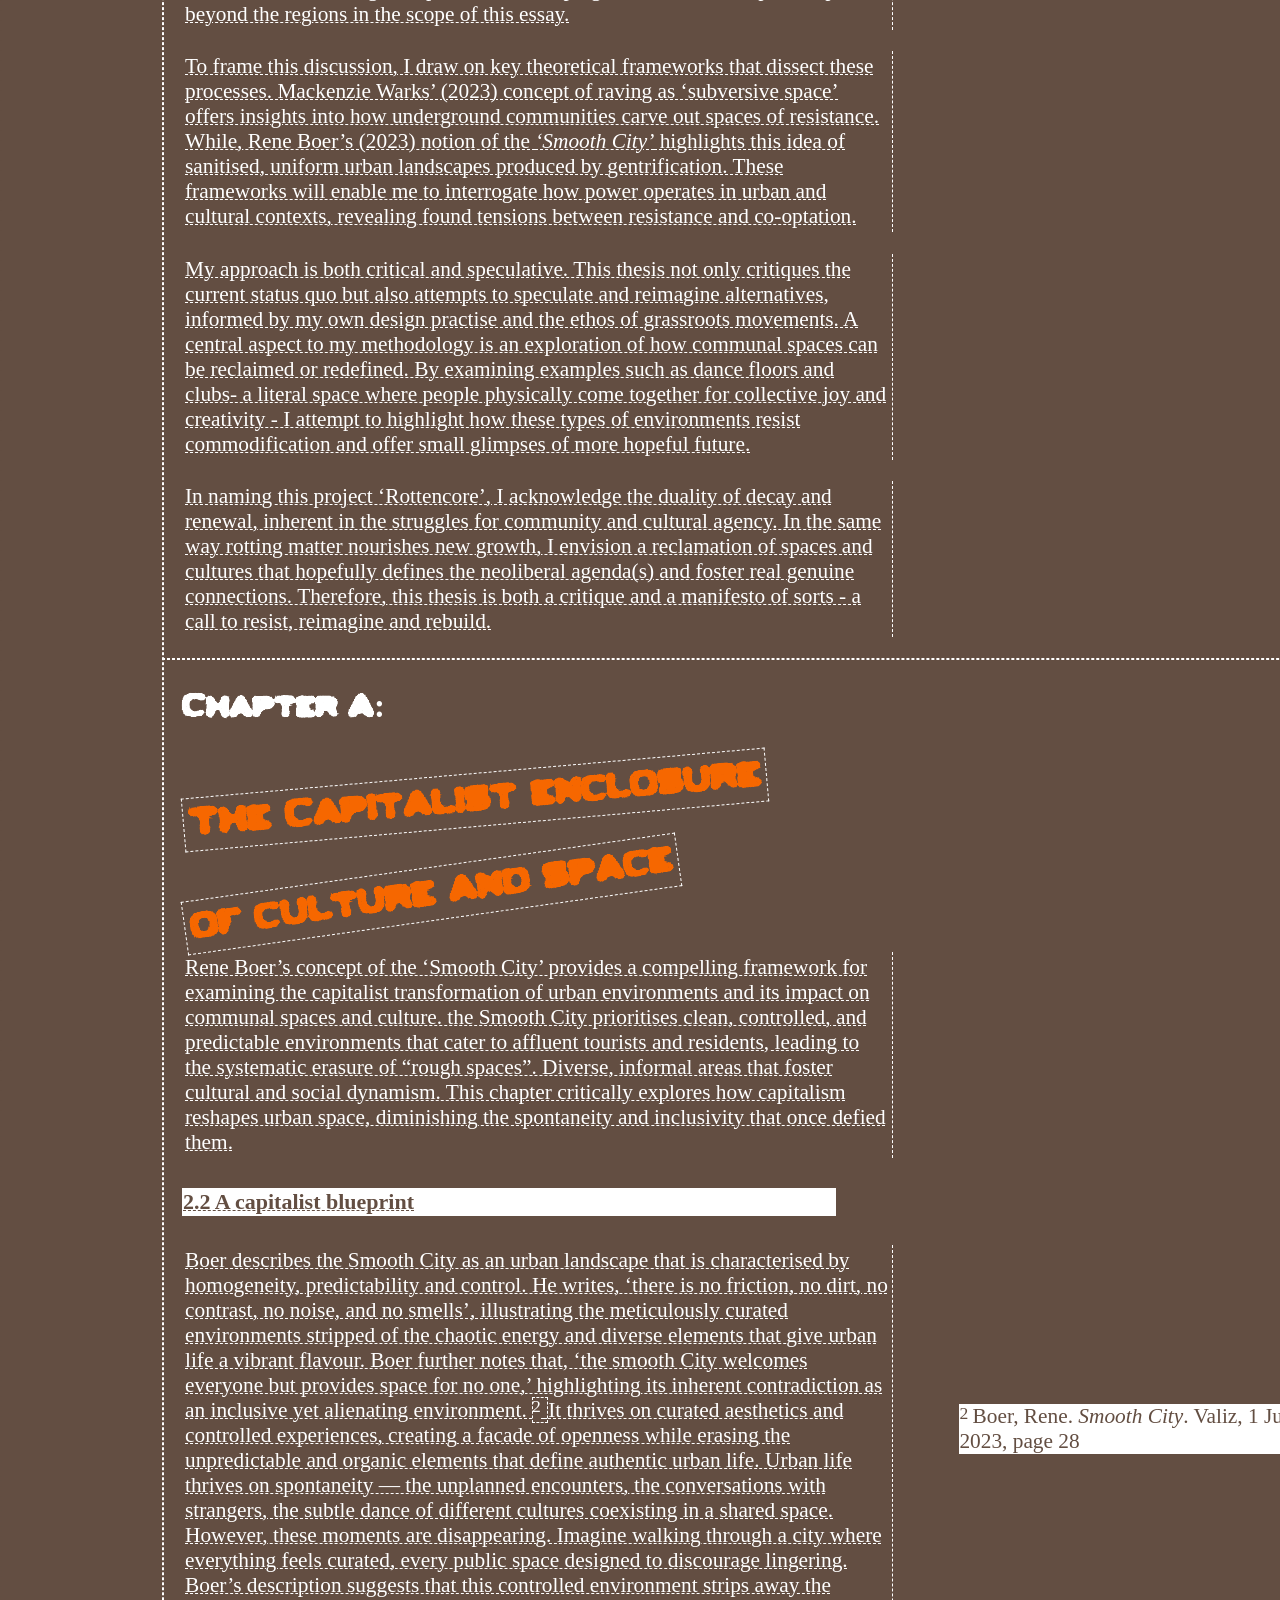
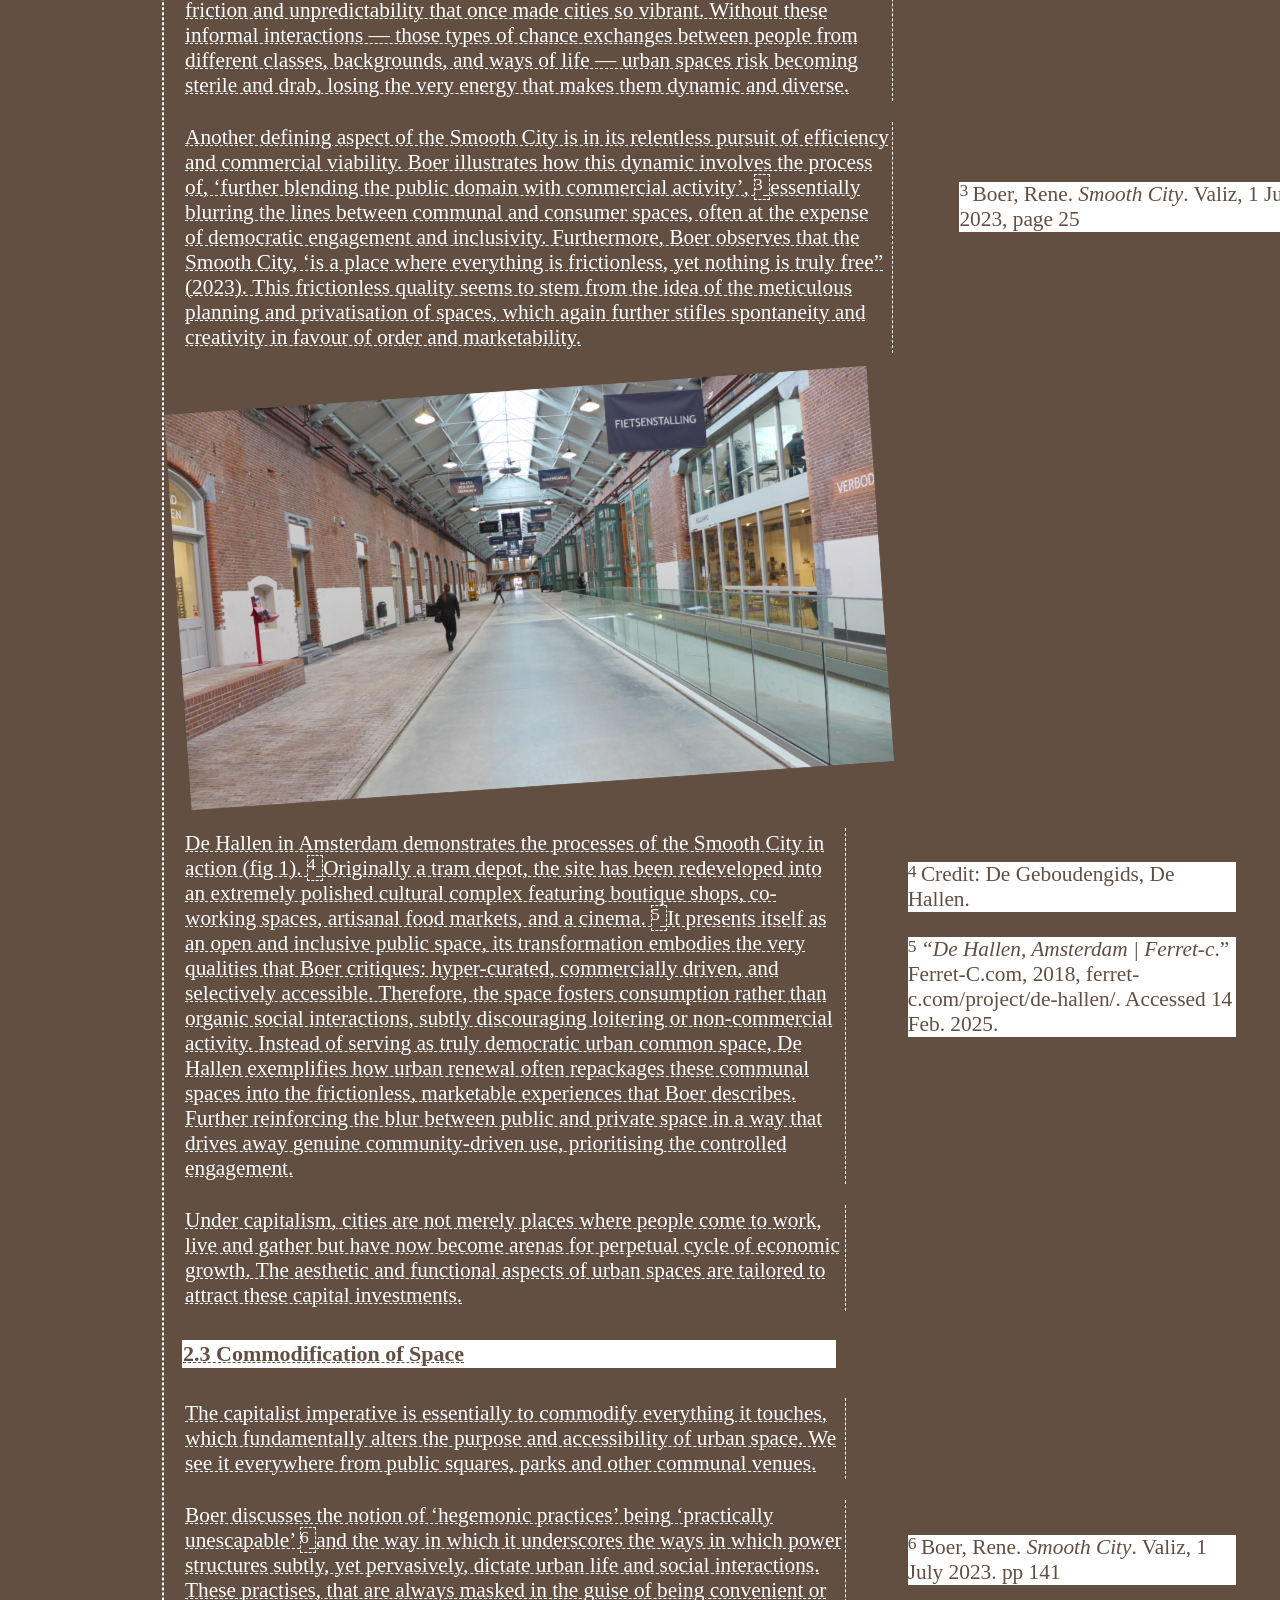
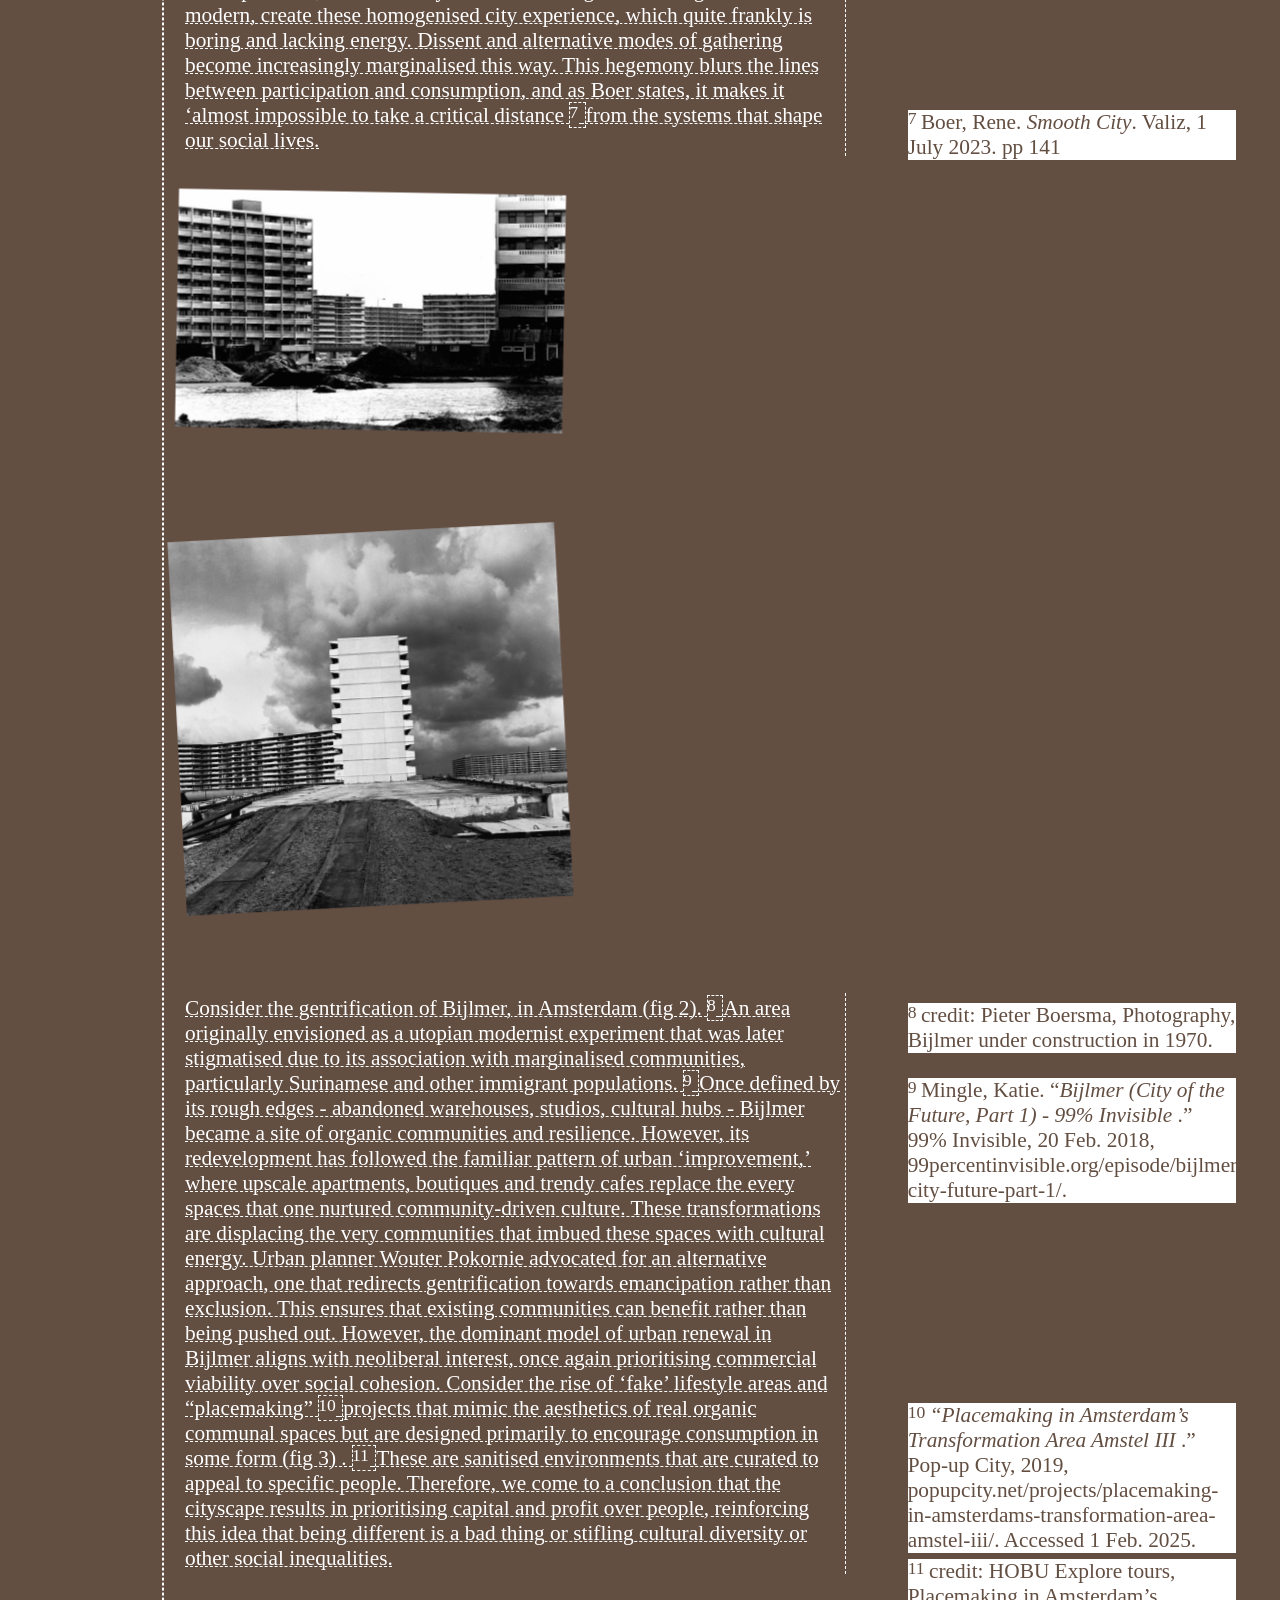
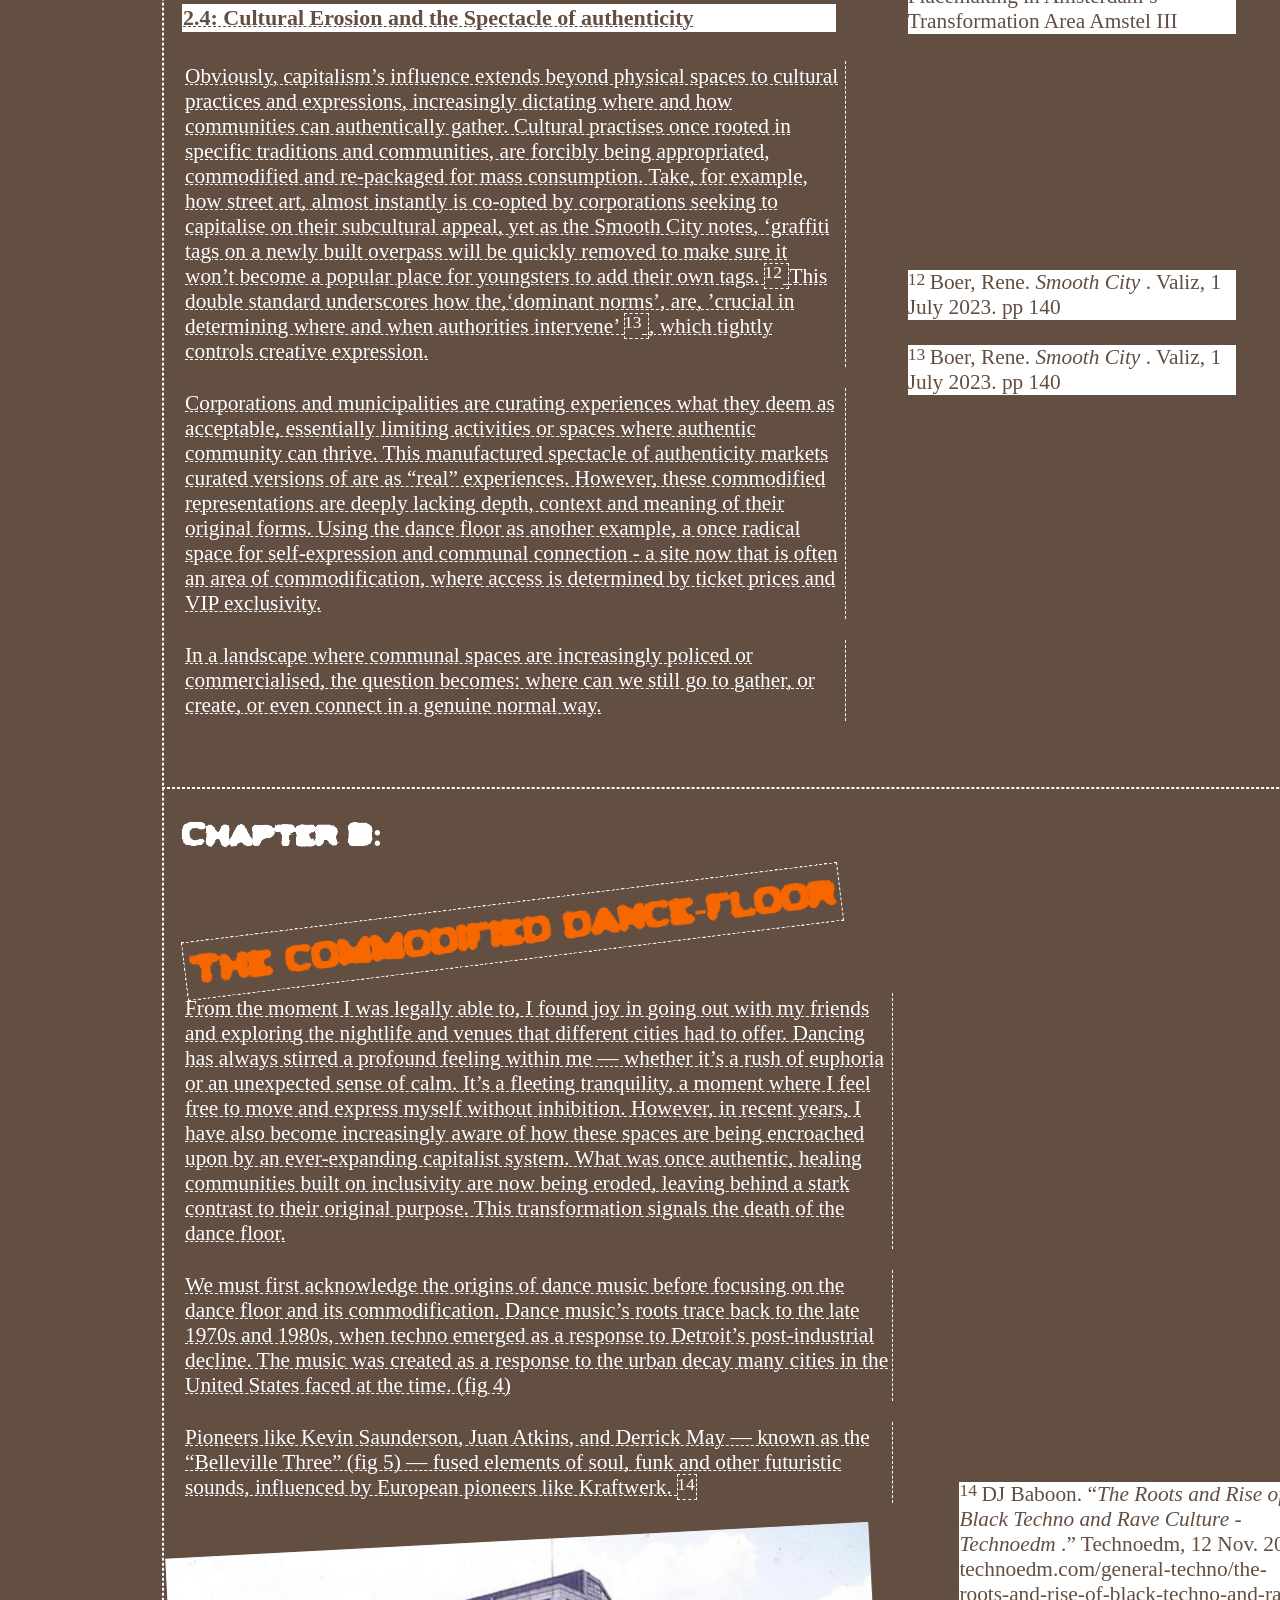
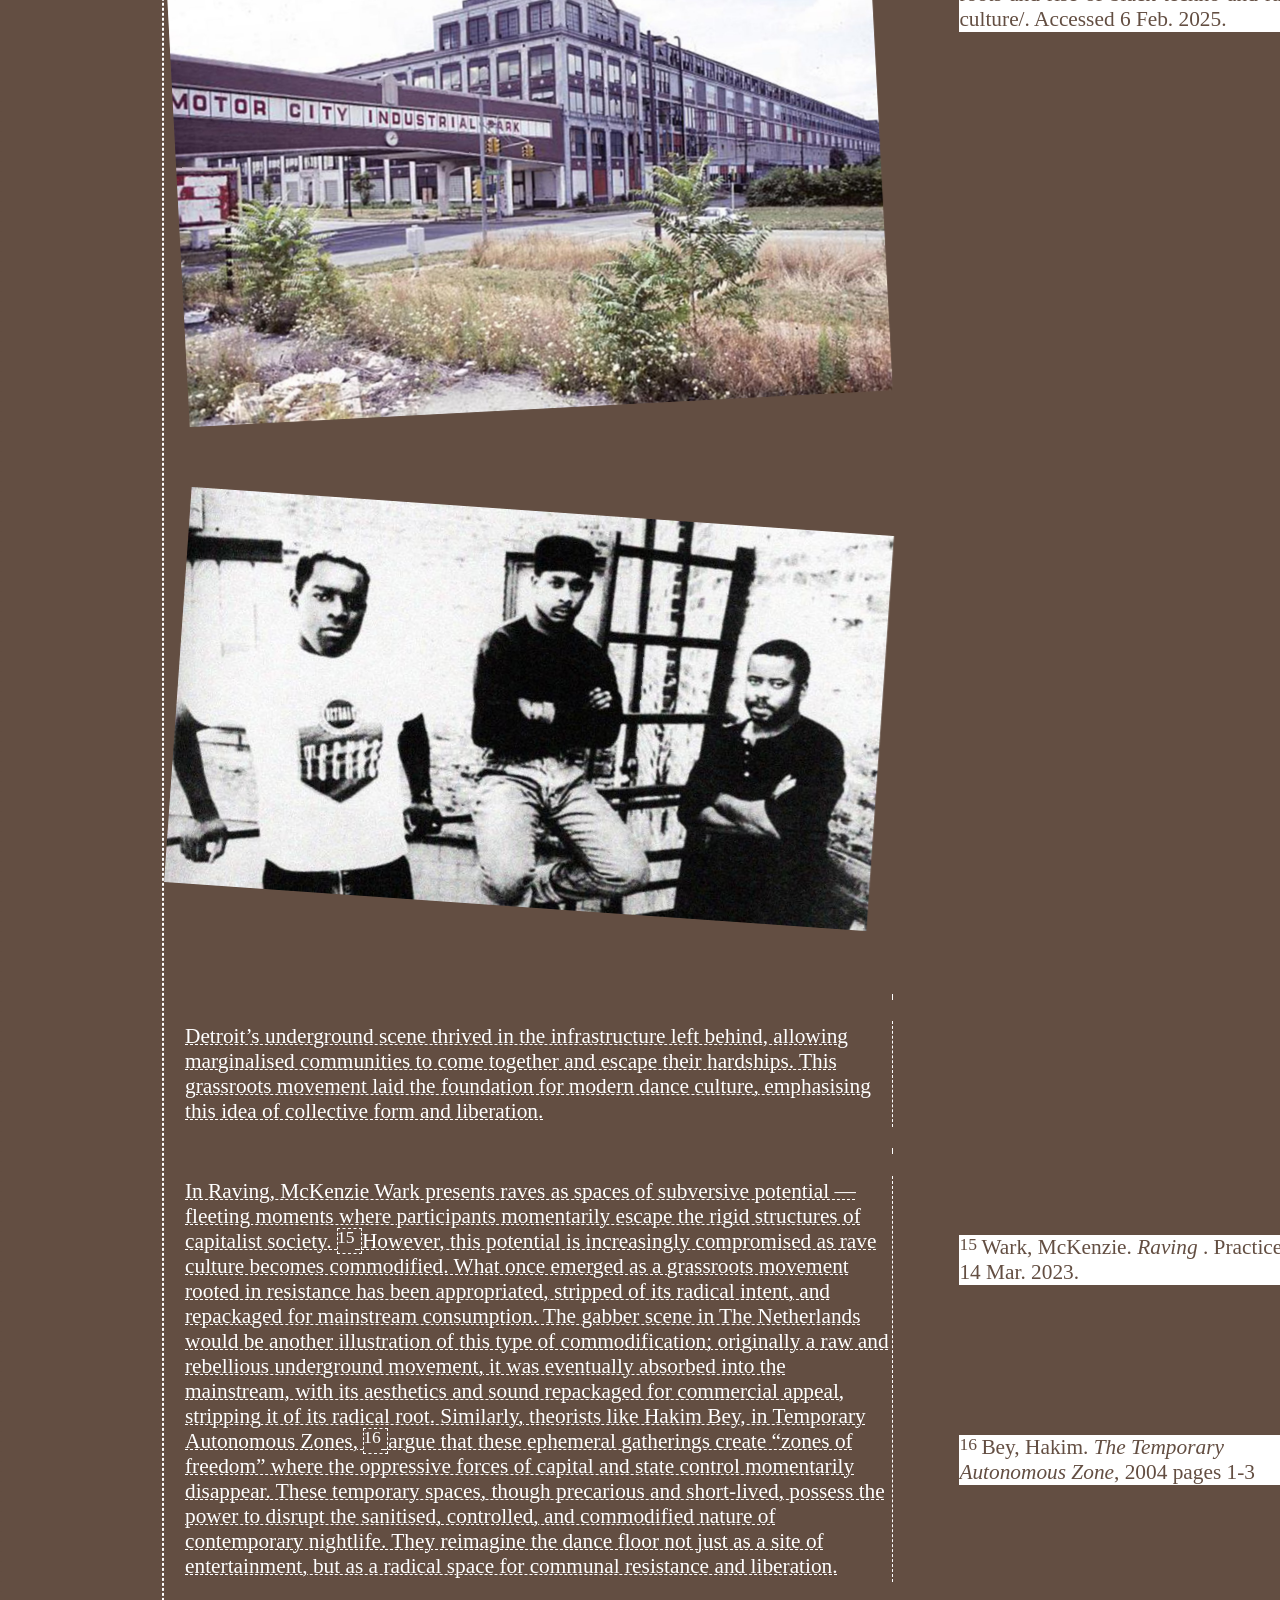
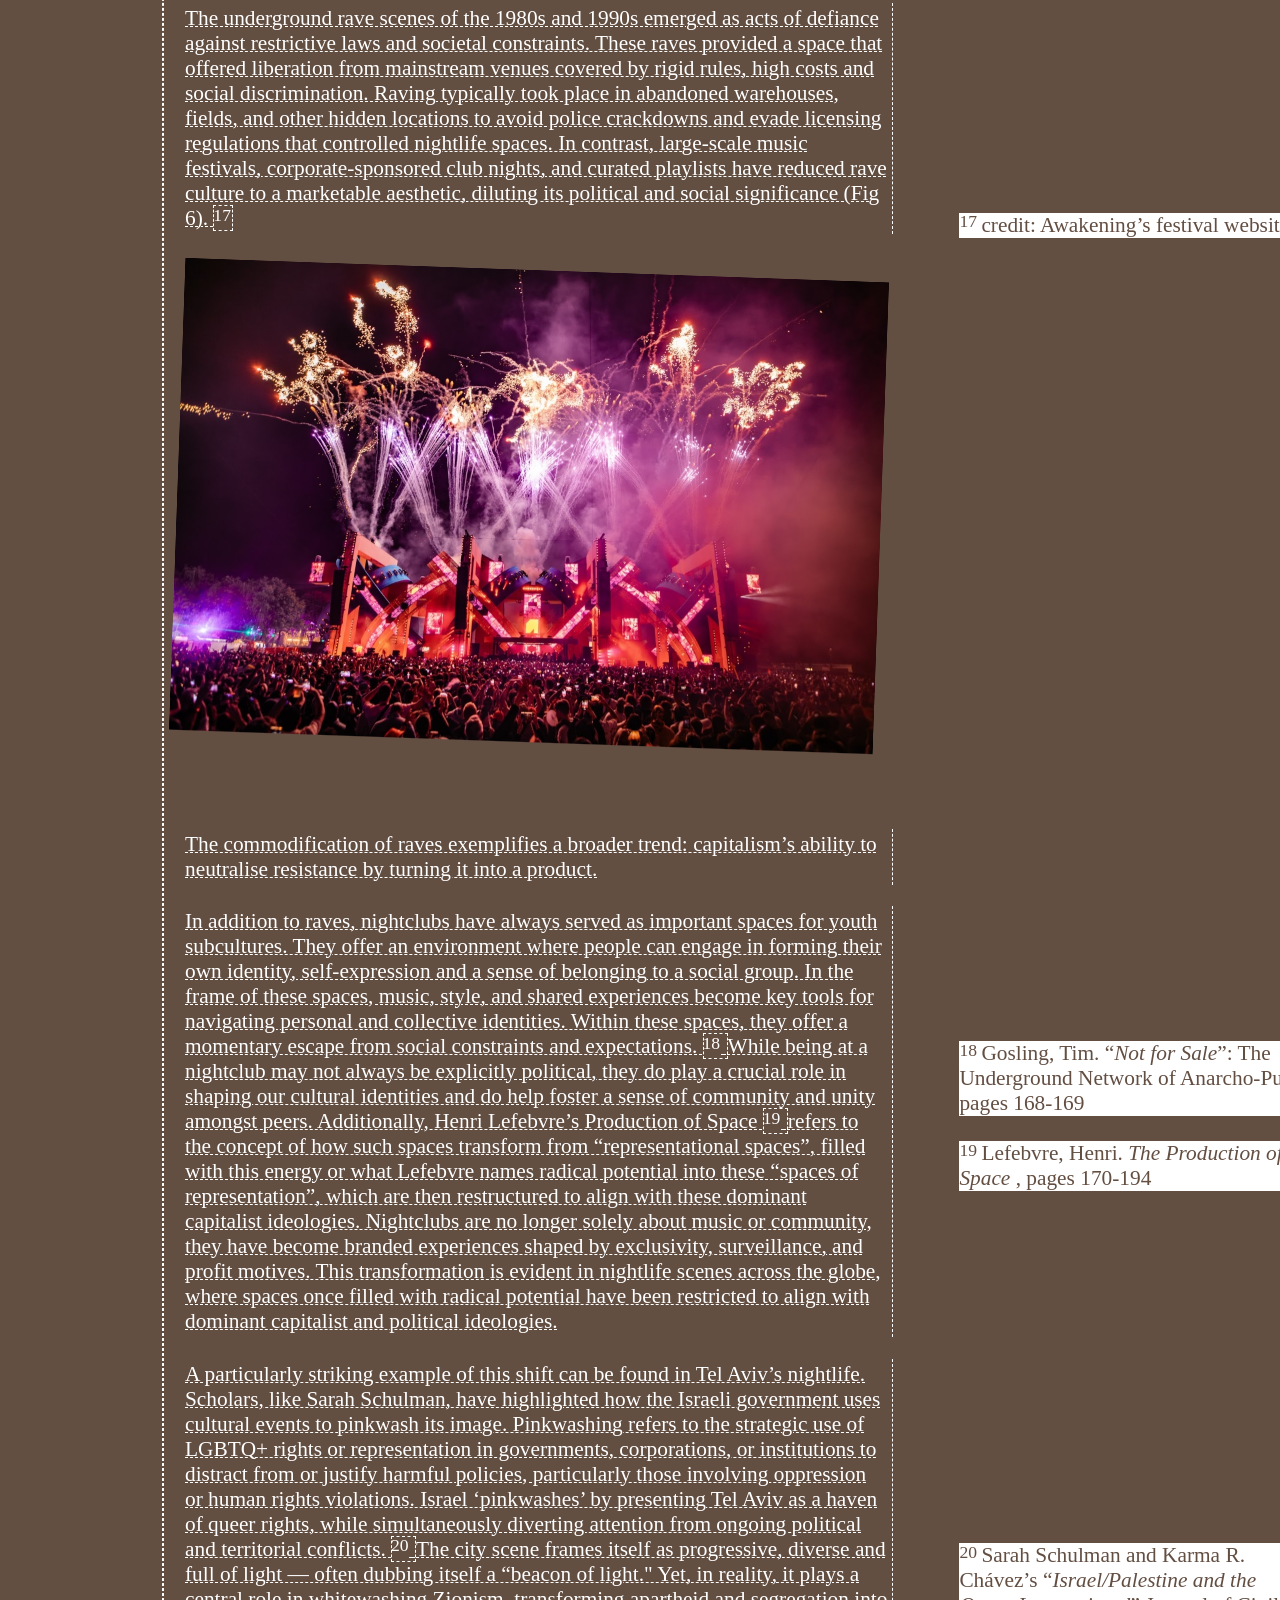
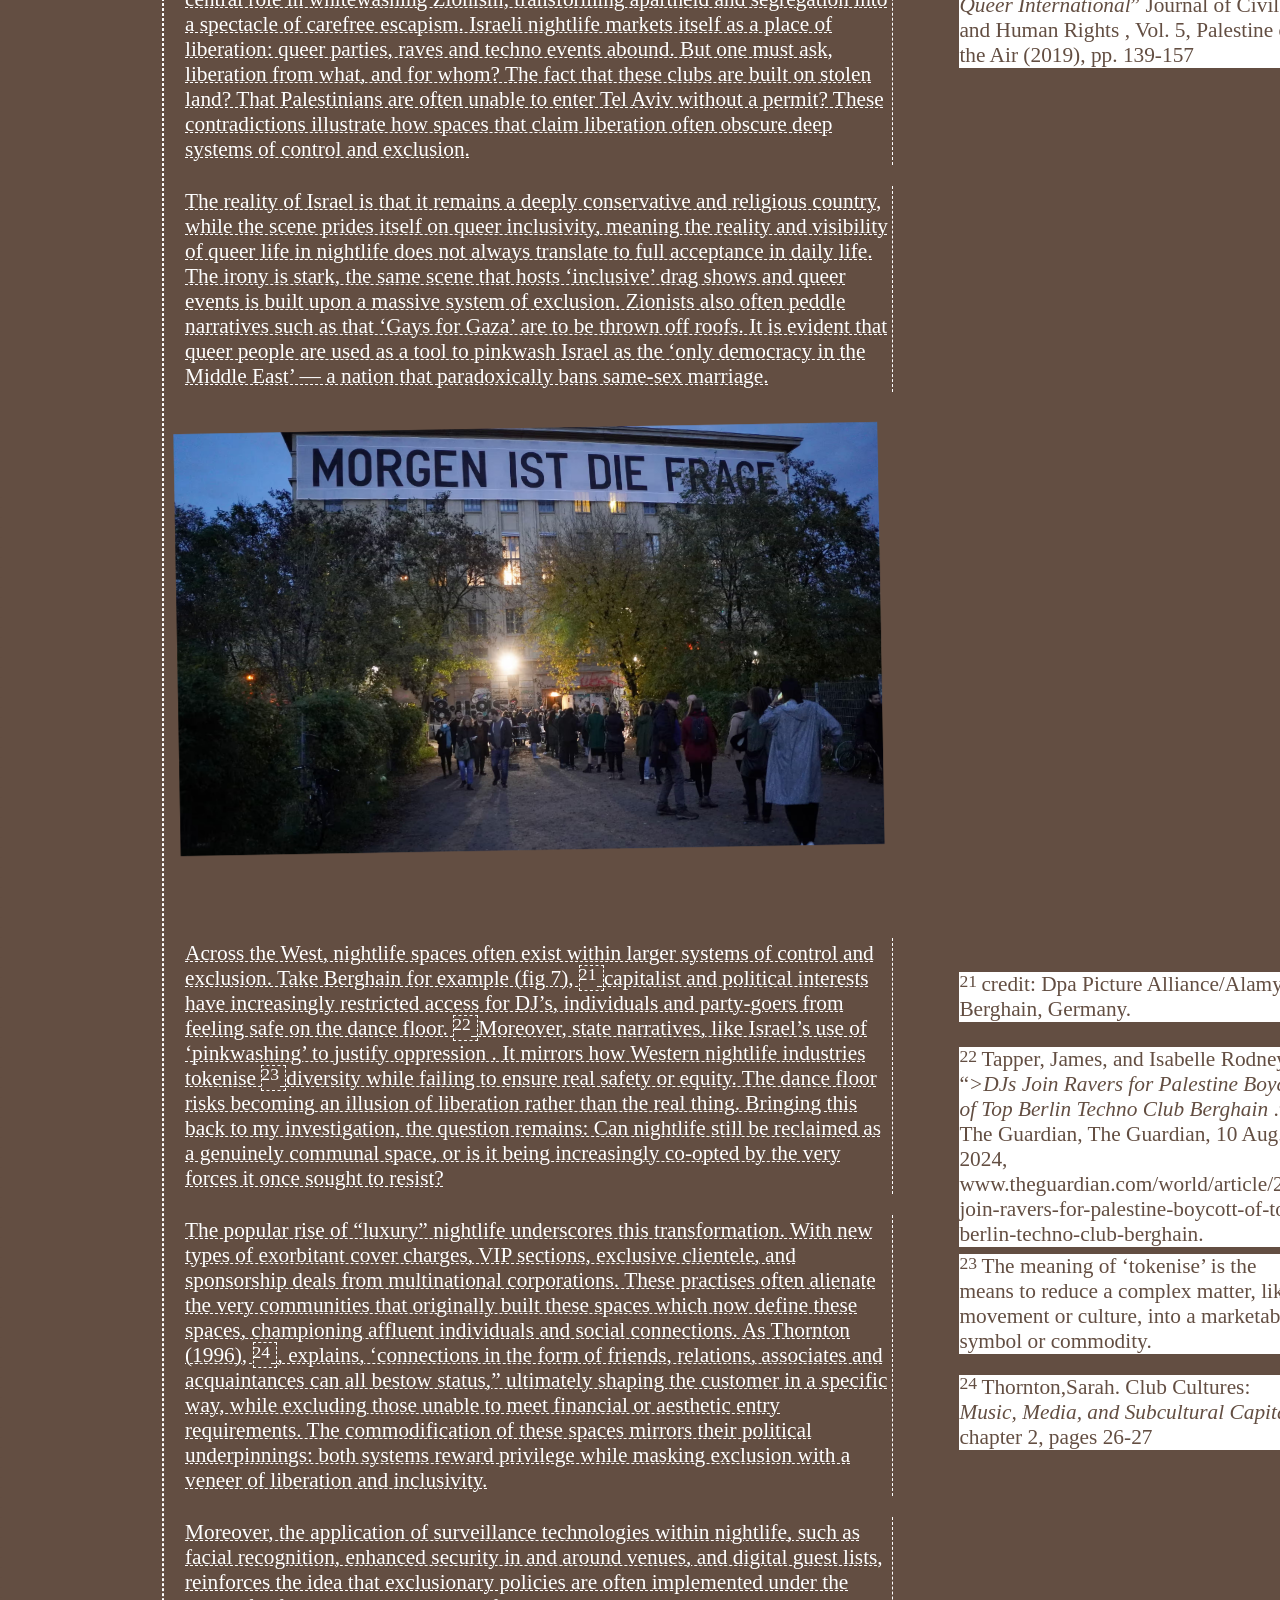
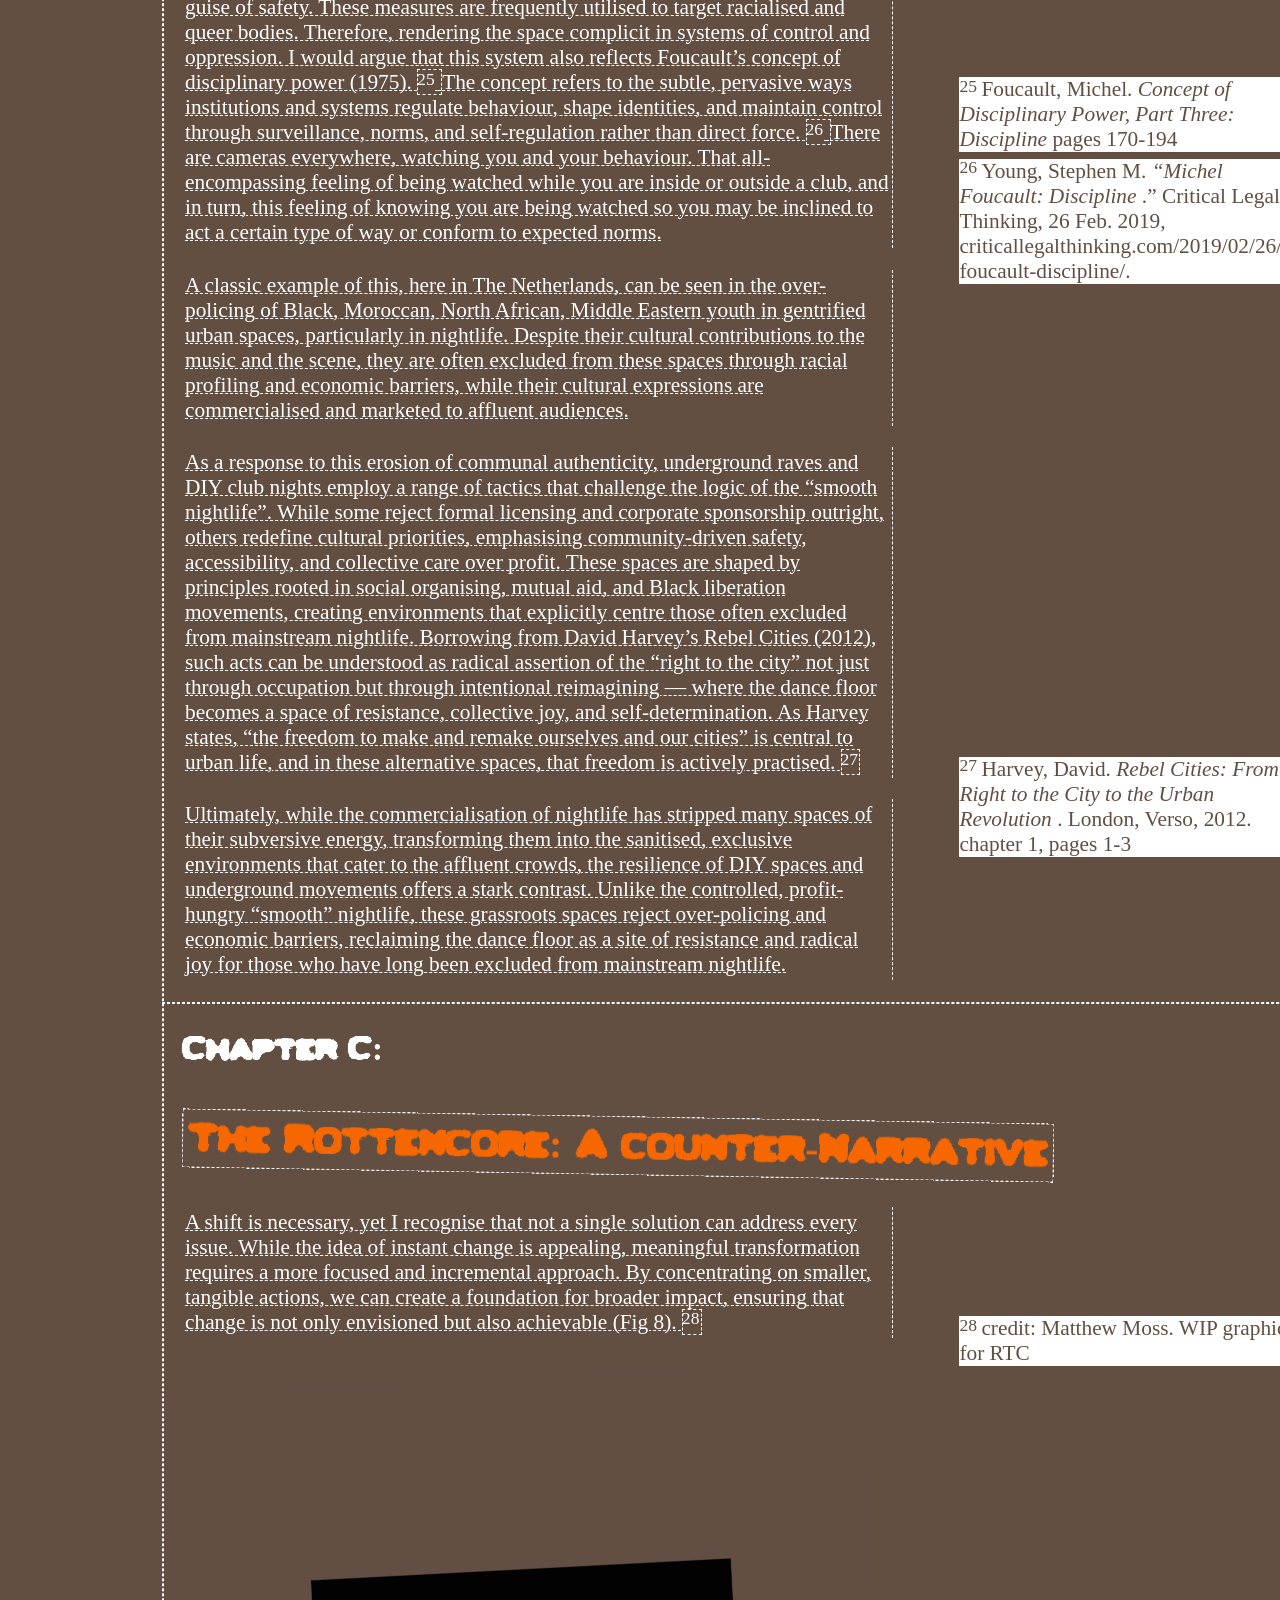
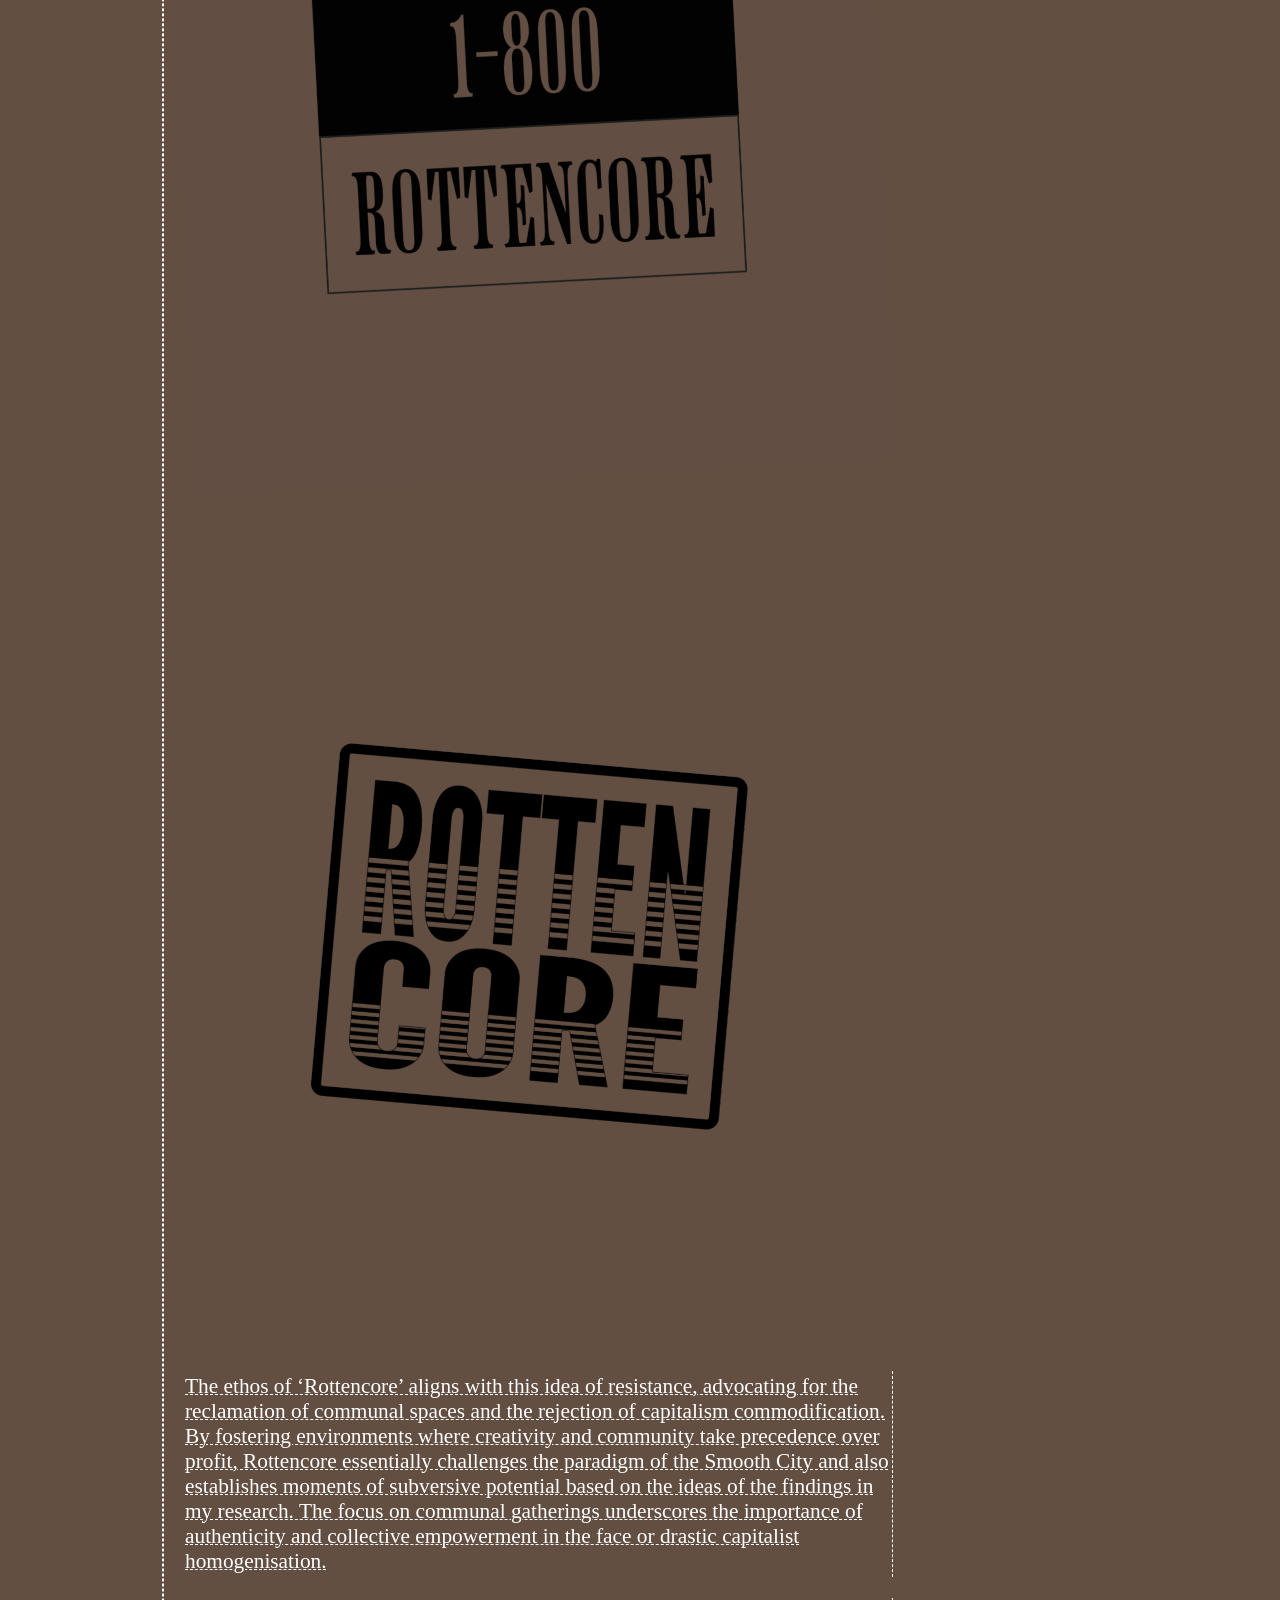
==== commit 5ea4747f: "changes thesis" ====
--- a/index.html
+++ b/index.html
@@ -175,7 +175,7 @@
 
 				
 				
-				<h2 id="chapter-2">Chapter 2:</h2>
+				<h2 id="chapter-2">Chapter A:</h2>
 				<div class="chapter-title">
 					<h3>The Capitalist enclosure </h3>
 				  </div>
@@ -213,9 +213,9 @@
 							<img src="content/Hallen.jpg" alt="Description of the image" width="100%" height="auto">
 						</a>
 						<!-- <figcaption>
-							<p>Caption for the figure goes here.</p>
-						</figcaption> -->
-					</figure> 
+							<p>De Hallen, Amsterdam</p>
+						</figcaption>
+					</figure>  -->
 
 					<p>De Hallen in Amsterdam demonstrates the processes of the Smooth City in action (fig 1).
 						<span class="sidenote-wrapper">
@@ -345,7 +345,7 @@
 		<!-- next chapter -->
 			<section id="chapter-3">
 
-				<h2 id="chapter-3">Chapter 3:</h2>
+				<h2 id="chapter-3">Chapter B:</h2>
 				<div class="chapter-title">
 					<h3>The commodified dance-floor</h3>
 				  </div>
@@ -364,7 +364,12 @@
 				<p>We must first acknowledge the origins of dance music before focusing on the dance floor and its 
 				commodification. Dance music’s roots trace back to the late 1970s and 1980s, when techno emerged as
 			 a response to Detroit’s post-industrial decline. The music was created as a response to the urban decay 
-			 many cities in the United States faced at the time. (fig 4)
+			 many cities in the United States faced at the time. (fig 4) </p>
+			 
+			 <p>Pioneers like Kevin Saunderson, Juan Atkins, and
+			 Derrick May — known as the “Belleville Three” (fig 5) —
+			 fused elements of soul, funk and other futuristic sounds,
+			 influenced by European pioneers like Kraftwerk.
 
 
 
@@ -415,8 +420,8 @@
 					  absorbed into the mainstream, with its aesthetics and sound repackaged for commercial appeal, stripping it
 					   of its radical root. Similarly, theorists like Hakim Bey, in Temporary Autonomous Zones,
 					   <span class="sidenote-wrapper">
-						<label for="sn-15" class="margin-toggle sidenote-number"></label>
-						<input type="checkbox" id="sn-15" class="margin-toggle" />
+						<label for="sn-16" class="margin-toggle sidenote-number"></label>
+						<input type="checkbox" id="sn-16" class="margin-toggle" />
 						<span class="sidenote">
 							Bey, Hakim. <em>The Temporary Autonomous Zone</em>, 2004 pages 1-3
 						</span>
@@ -625,8 +630,8 @@
 								As Harvey states, “the freedom to make and remake ourselves and our cities” is central to urban life, 
 								and in these alternative spaces, that freedom is actively practised. 
 								<span class="sidenote-wrapper">
-									<label for="sn-26" class="margin-toggle sidenote-number"></label>
-									<input type="checkbox" id="sn-26" class="margin-toggle" />
+									<label for="sn-27" class="margin-toggle sidenote-number"></label>
+									<input type="checkbox" id="sn-27" class="margin-toggle" />
 									<span class="sidenote">
 										Harvey, David.<em> Rebel Cities: From the Right to the City to the Urban Revolution </em>. London, Verso, 2012. chapter 1, pages 1-3
 									</span>
@@ -645,7 +650,7 @@
 			<hr>
 <!-- CHPATER 4 -->
 			<section id="chapter-4">
-				<h2 id="chapter-4">Chapter 4:</h2>
+				<h2 id="chapter-4">Chapter C:</h2>
 				<div class="chapter-title">
 					<h3>The Rottencore: A counter-Narrative</h3>
 				  </div>
@@ -656,8 +661,8 @@
 					that change is not only envisioned but also achievable (Fig 8). 
 					
 					<span class="sidenote-wrapper">
-						<label for="sn-27" class="margin-toggle sidenote-number"></label>
-						<input type="checkbox" id="sn-27" class="margin-toggle" />
+						<label for="sn-28" class="margin-toggle sidenote-number"></label>
+						<input type="checkbox" id="sn-28" class="margin-toggle" />
 						<span class="sidenote">
 							credit: Matthew Moss. WIP graphics for RTC
 					  </span> 
@@ -787,7 +792,8 @@
 						<p>Gjevori, Elis . “Berlin’s Berghain Cancels Arabian Panther Gig over DJ’s Pro-Palestine Views.” Middle East Eye, 18 Jan. 2024, www.middleeasteye.net/news/war-gaza-german-club-cancels-gig-french-lebanese-dj-pro-palestine-views. </p>
 						<p>Harvey, David. Rebel Cities: From the Right to the City to the Urban Revolution . London, Verso, 2012. chapter 1, pages 1-3</p>
 						<p>Koyejo, Timi. “René Boer, Smooth City: Against Urban Perfection, towards Collective Alternatives (Valiz, 2023) - New Books Network.” New Books Network, 2023, newbooksnetwork.com/smooth-city. Accessed 6 Feb. 2025.</p>
-						<p>Lefebvre, Henri. “The Production of Space.” Economic Geography, vol. 68, no. 3, July 1992, p. 317, iberian-connections.yale.edu/wp-content/uploads/2020/04/The-production-of-space-by-Henri-Lefebvre-translated-by-Donald-Nicholson-Smith.pdf, https://doi.org/10.2307/144191. </p>
+						<p>Lefebvre, Henri. “The Production of Space.” Economic Geography, vol. 68, no. 3, July 1992, p. 317, iberian-connections.yale.edu/wp-content/uploads/2020/04/The-production-of-
+						space-by-Henri-Lefebvre-translated-by-Donald-Nicholson-Smith.pdf, https://doi.org/10.2307/144191. </p>
 						<p>Mingle, Katie. “Bijlmer (City of the Future, Part 1) - 99% Invisible.” 99% Invisible, 20 Feb. 2018, 99percentinvisible.org/episode/bijlmer-city-future-part-1/.</p>
 						<p>Schulman, Sarah, and Chávez, Karma. ““Israel/Palestine and the Queer International,” August 28, 2013.” Journal of Civil and Human Rights, vol. 5, 2019, p. 139, https://doi.org/10.5406/jcivihumarigh.2019.0139.</p>
 						<p>“Some Common Terms & Definitions.” The University of Edinburgh, 6 Mar. 2024, equality-diversity.ed.ac.uk/students/microaggressions/racial-microaggressions/finding-out-more-race-specific/some-common-terms-definitions.</p>
--- a/assets/css/style.css
+++ b/assets/css/style.css
@@ -217,12 +217,6 @@
 
 /* content */
 
-main {
-}
-
-summary {
-}
-
 /* UTILITY CLASSES */
 
 /* hide desktop mobile etc */
@@ -357,33 +351,18 @@
 /* use this query to apply style changes for 'mobile' screen sizes that are flipped in 'landscape' mode */
 
 @media (max-width: 779px) and (orientation: landscape) {
-  /* your overriding css properties here */
+  body {
+    width: 100%;
+    padding-left: 0;
+    padding-right: 0;
+    margin: 0;
+  }
 }
 
 /* use this query to apply style for 'small' desktop screens */
 
 @media (min-width: 780px) and (max-width: 992px) {
   /* your overriding css properties here */
-}
-
-/**************************
- * BASIC CHECKBOX EXAMPLE *
- **************************/
-
-fieldset {
-  padding: 1rem;
-  display: inline-grid;
-  grid-template-columns: auto auto auto;
-  align-items: center;
-  line-height: 1;
-}
-
-fieldset > input.submit-button {
-  justify-self: end;
-}
-
-#yes:checked + span {
-  background-color: palegreen;
 }
 
 /******************
@@ -571,7 +550,7 @@
   section > p,
   section > footer,
   section > table {
-    width: 100%;
+    width: 84%;
   }
 
   pre > code {
@@ -581,7 +560,7 @@
   section > dl,
   section > ol,
   section > ul {
-    width: 90%;
+    width: 84%;
   }
 
   figure {
@@ -619,7 +598,7 @@
     float: left;
     left: 1rem;
     clear: both;
-    width: 95%;
+    width: 84%;
     margin: 1rem 2.5%;
     vertical-align: baseline;
     position: relative;
@@ -714,7 +693,7 @@
 }
 
 #progress-bar[data-section="chapter-4"] {
-  background-color: white;
+  background-color: rgb(119, 0, 0);
 }
 
 #progress-bar[data-section="conclusion"] {
@@ -770,7 +749,7 @@
 
 @media (max-width: 768px) {
   body {
-    width: 80% !important;
+    width: 100% !important;
     padding-left: 0;
     padding-right: 0;
     margin: 0;
@@ -787,23 +766,57 @@
     padding: 3%;
     min-height: 100vh; /* Ensure full viewport height */
   }
-}
-
-@media (max-width: 576px) {
-  body {
-    width: 100% !important;
-    padding: 0;
-    margin: 0;
-  }
-  #progress-bar {
-    left: 2px;
-    width: 4px;
-  }
-  .vertical-line {
-    left: 1px;
-  }
-  section {
-    padding: 2%;
-    min-height: 100vh;
-  }
-}
+
+  @media (max-width: 576px) {
+    body {
+      width: 100% !important;
+      padding: 0;
+      margin: 0;
+    }
+    #progress-bar {
+      left: 2px;
+      width: 4px;
+    }
+    .vertical-line {
+      left: 1px;
+    }
+    section {
+      padding: 2%;
+      min-height: 100vh;
+    }
+    p,
+    h2,
+    h3,
+    h4 {
+      margin-left: 0;
+      margin-right: 0;
+      padding: 0 5%;
+      width: 90%;
+    }
+    p {
+      font-size: 14pt;
+    }
+    h2,
+    h3,
+    h4 {
+      font-size: 18pt;
+    }
+    .sidenote,
+    .marginnote {
+      background-color: white;
+      color: #634e42;
+      float: right;
+      clear: right;
+      margin-right: -60%;
+      width: 50%;
+      margin-top: 0.3rem;
+      margin-bottom: 0;
+      /* font-size: 1.1rem; */
+      font-size: 1rem;
+      /* line-height: 1.3; */
+      vertical-align: baseline;
+      position: relative;
+      font-size: 18pt;
+    }
+  }
+}
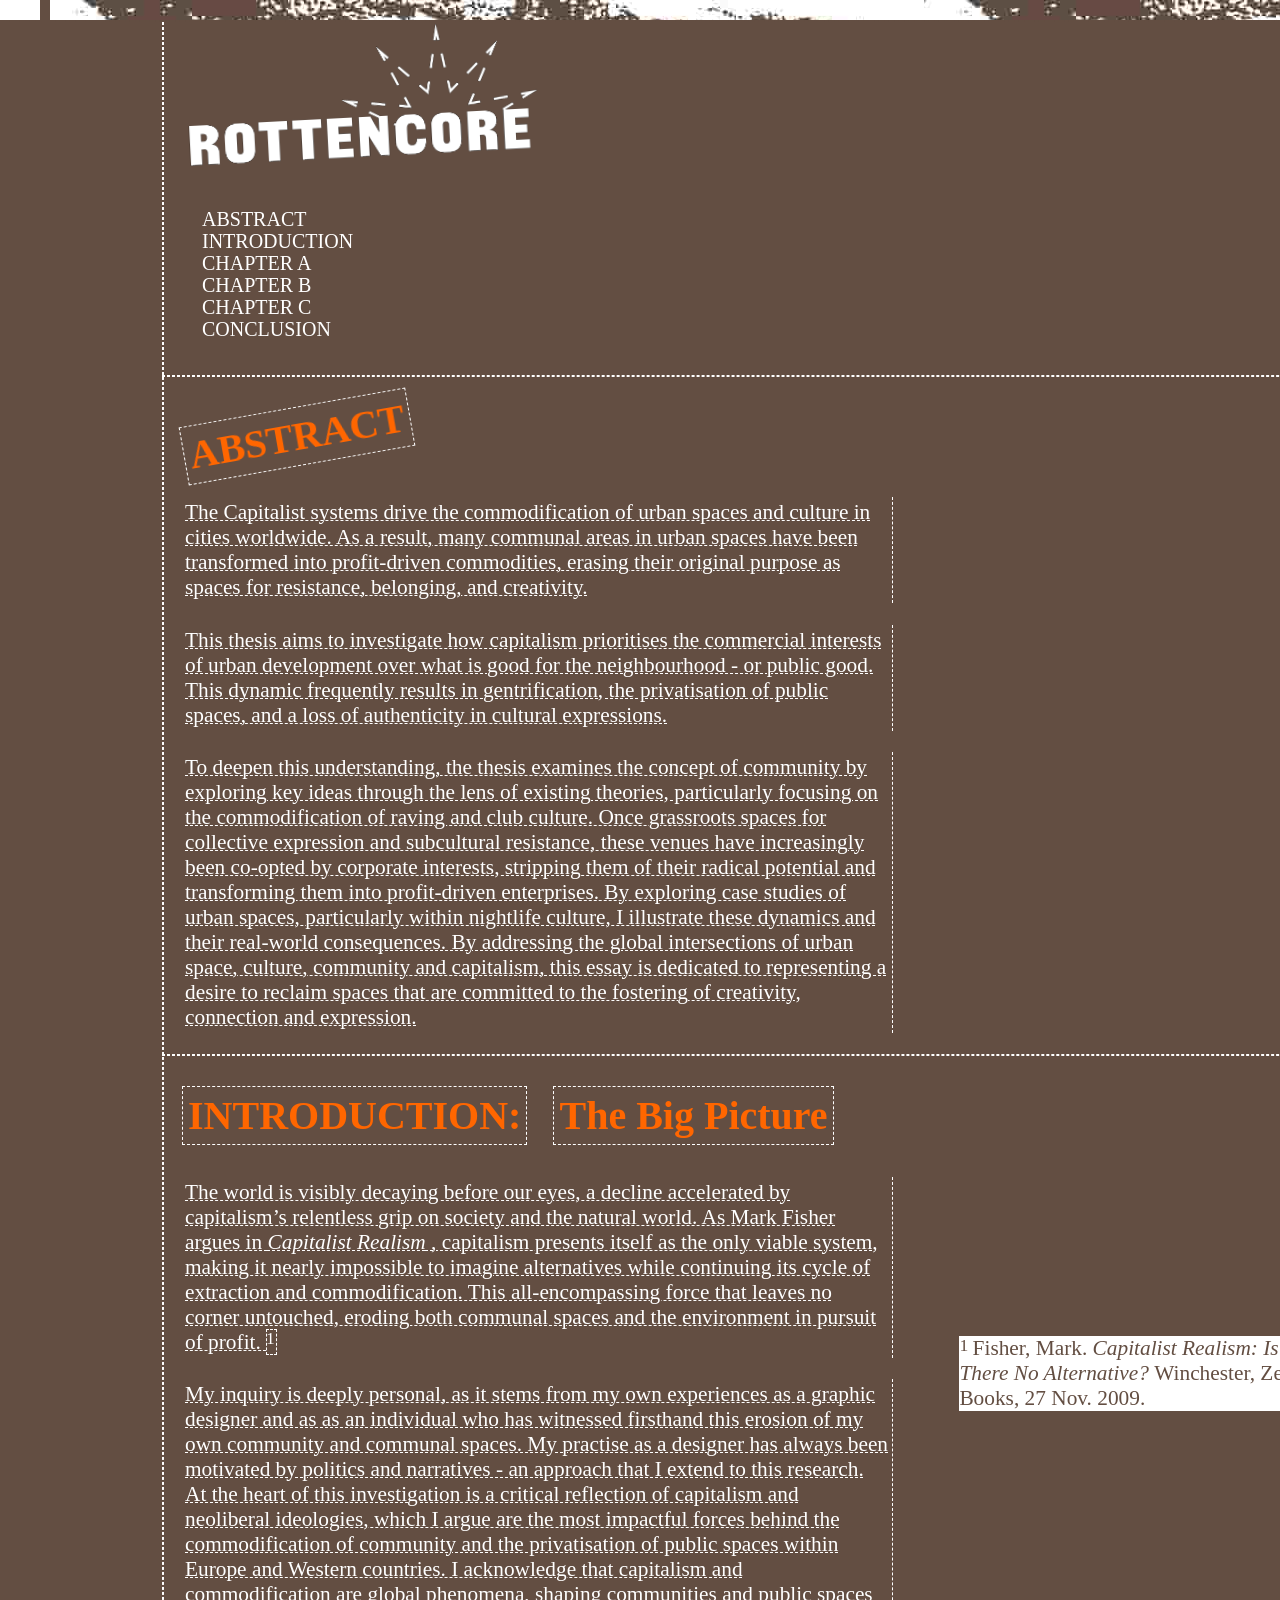
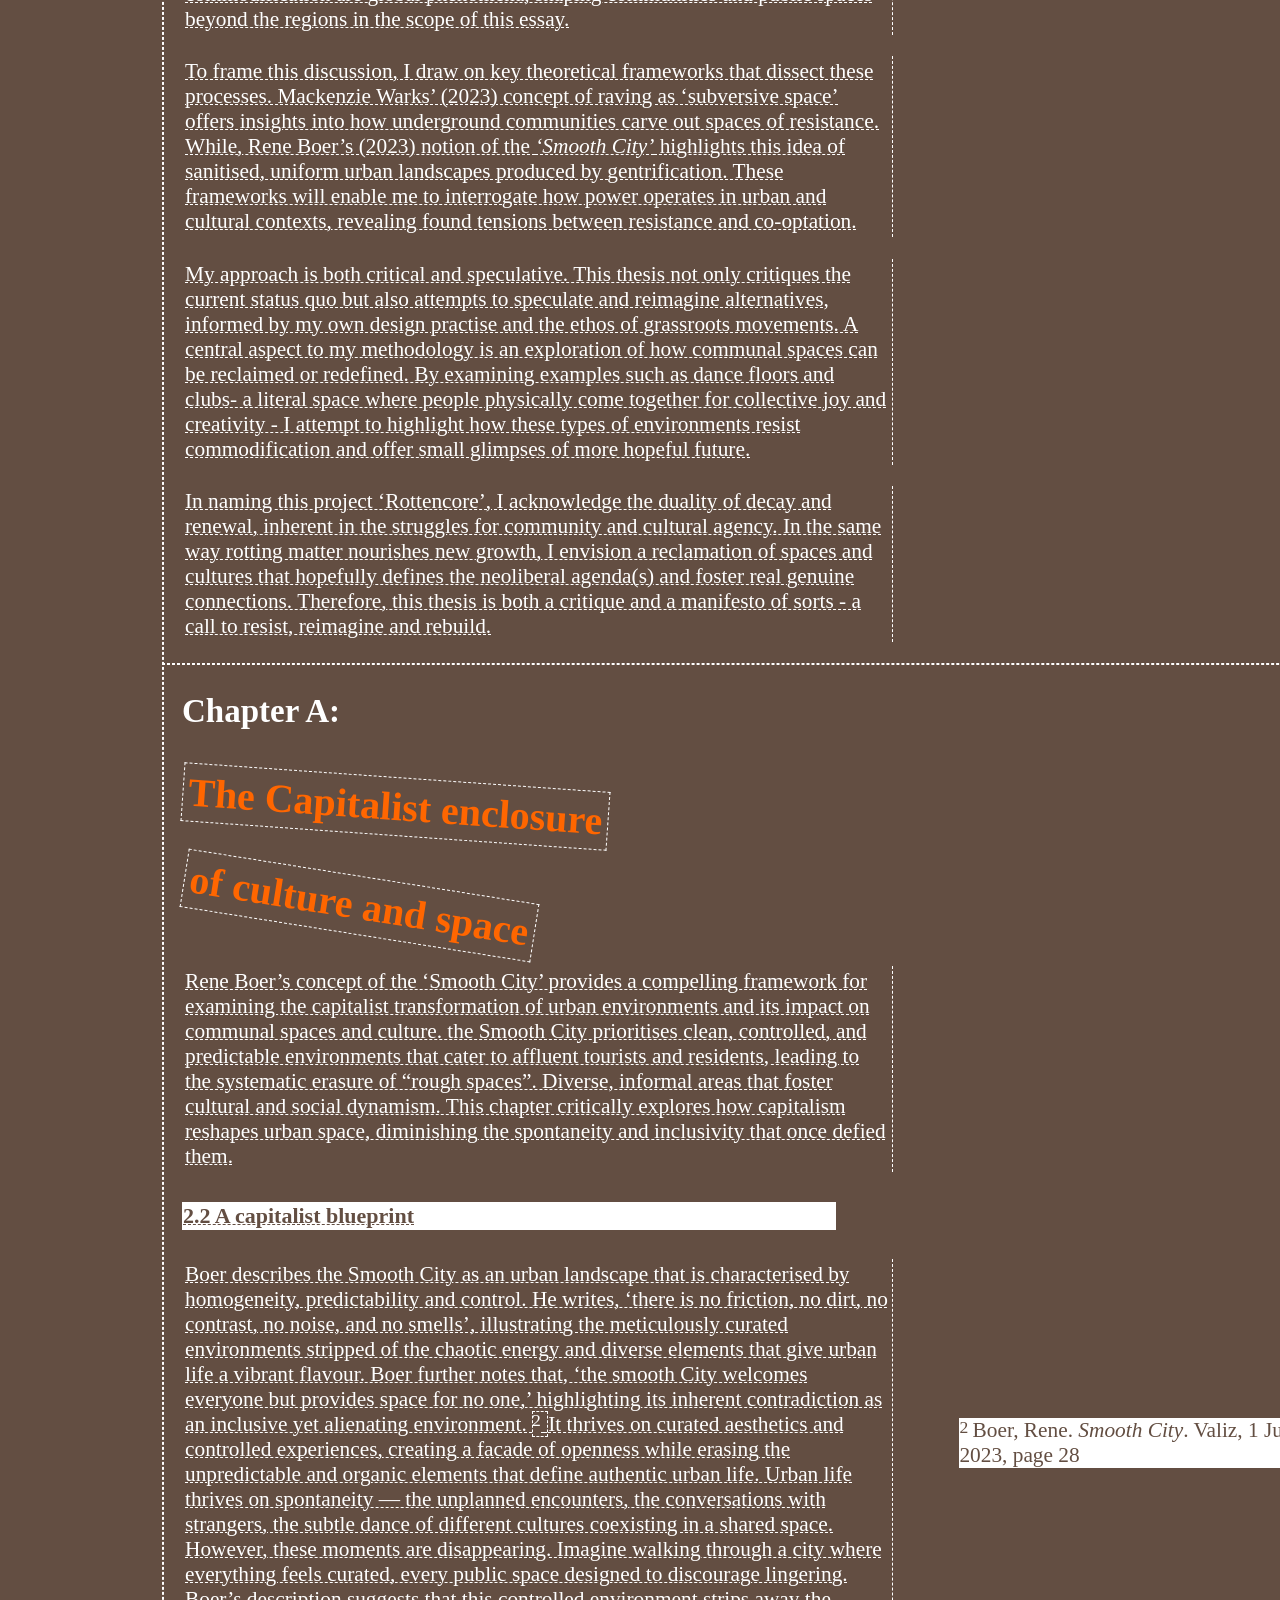
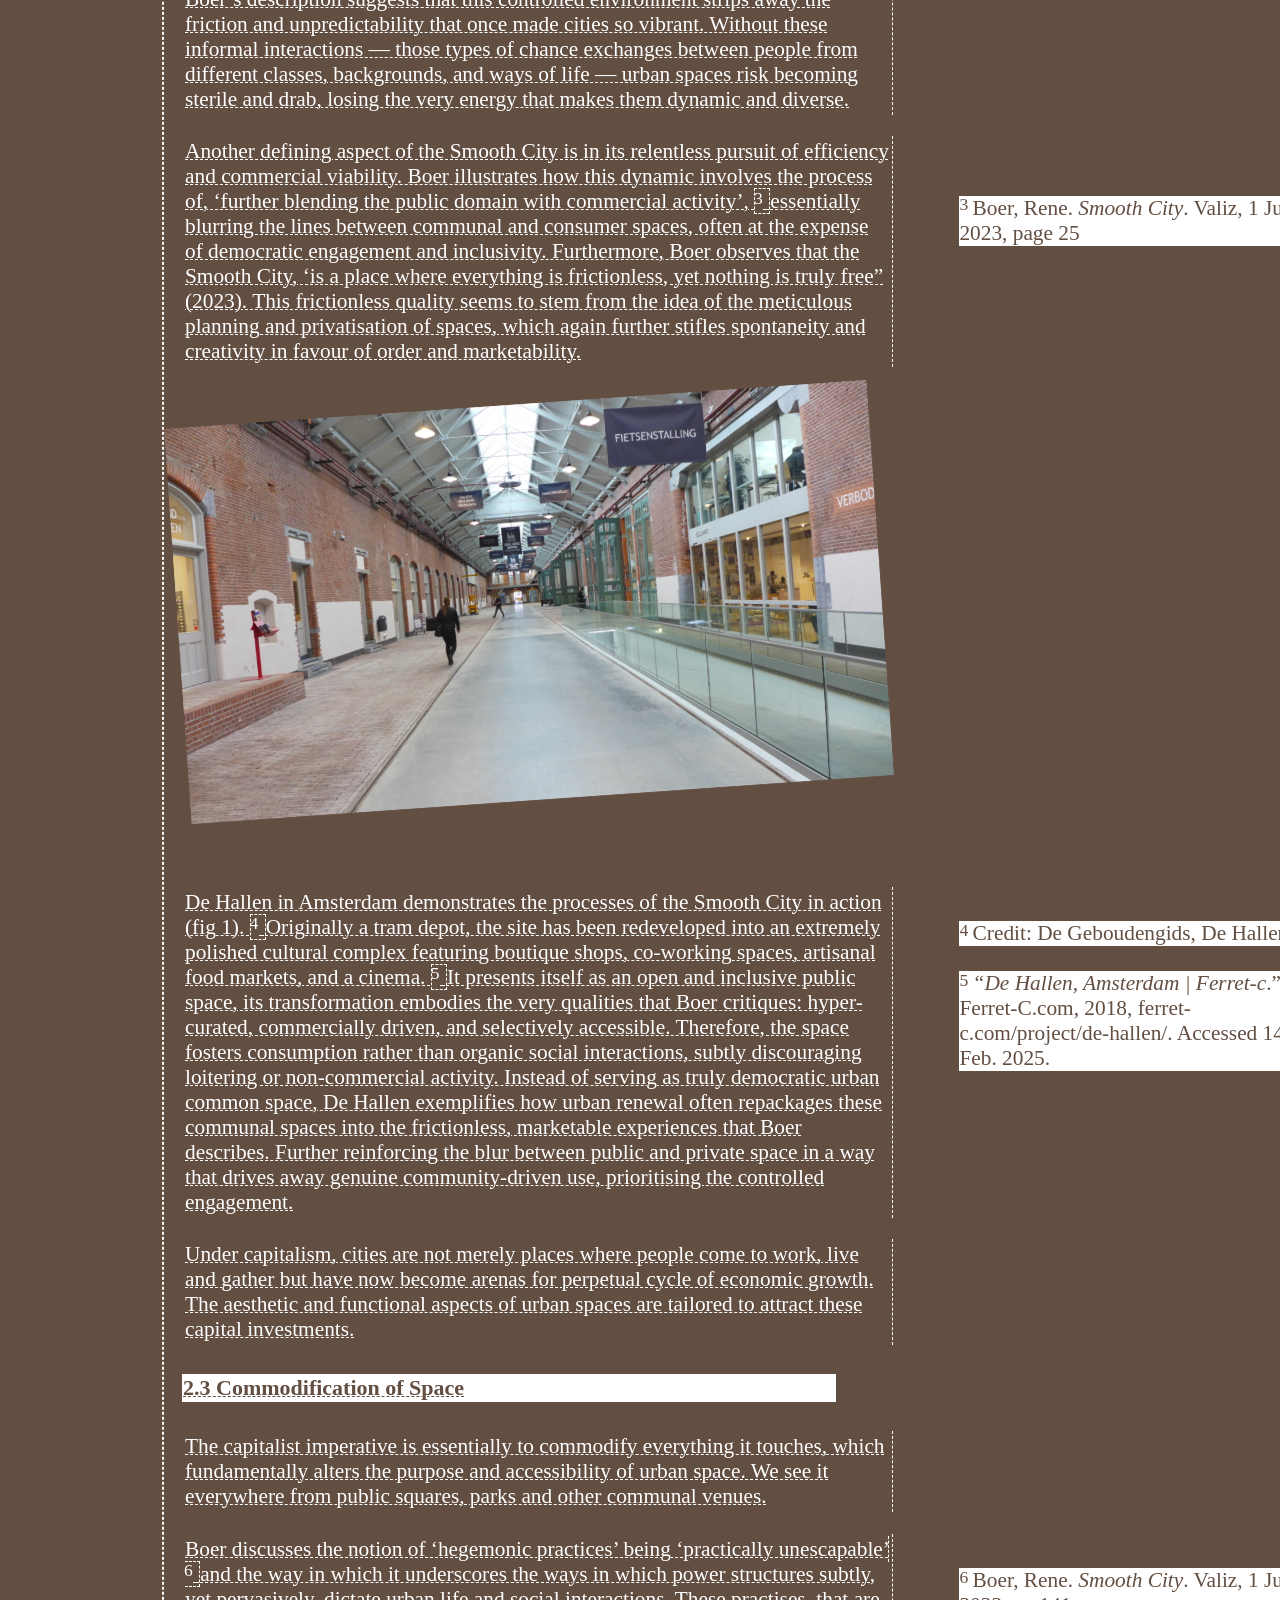
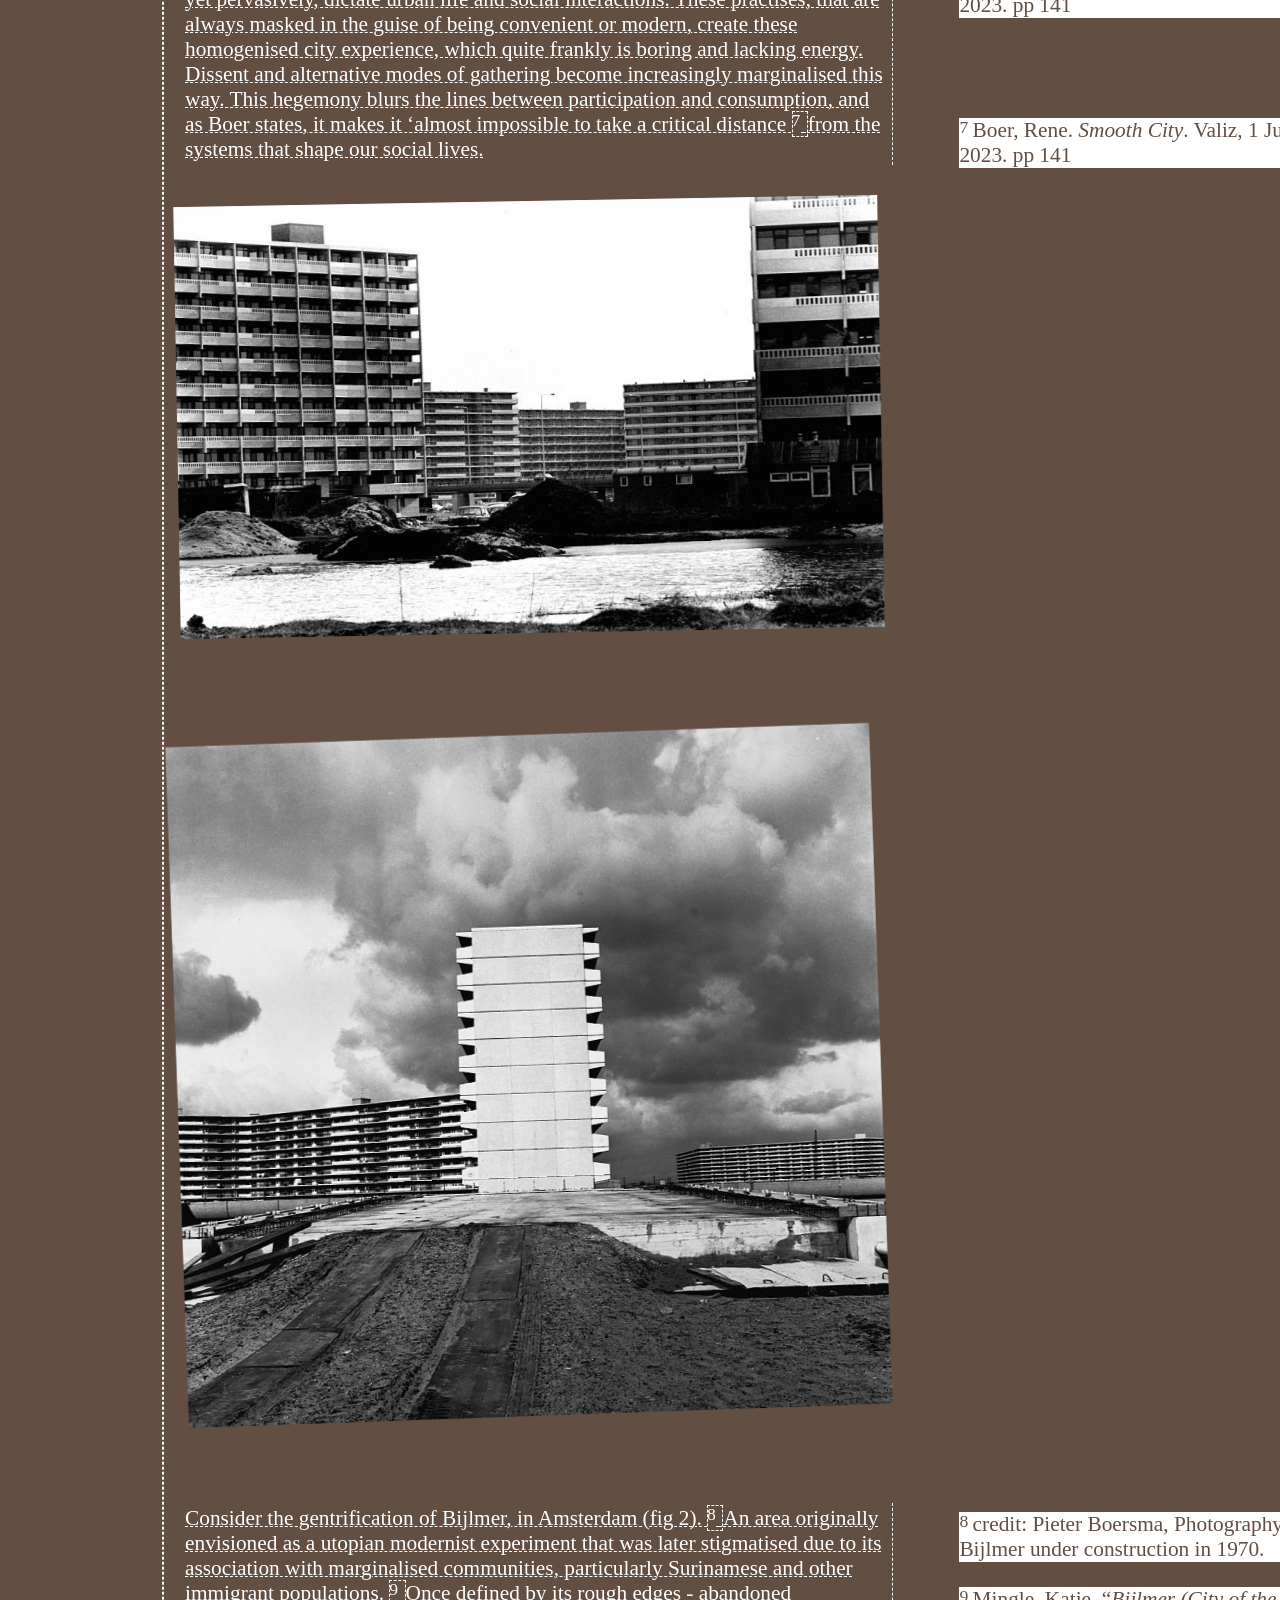
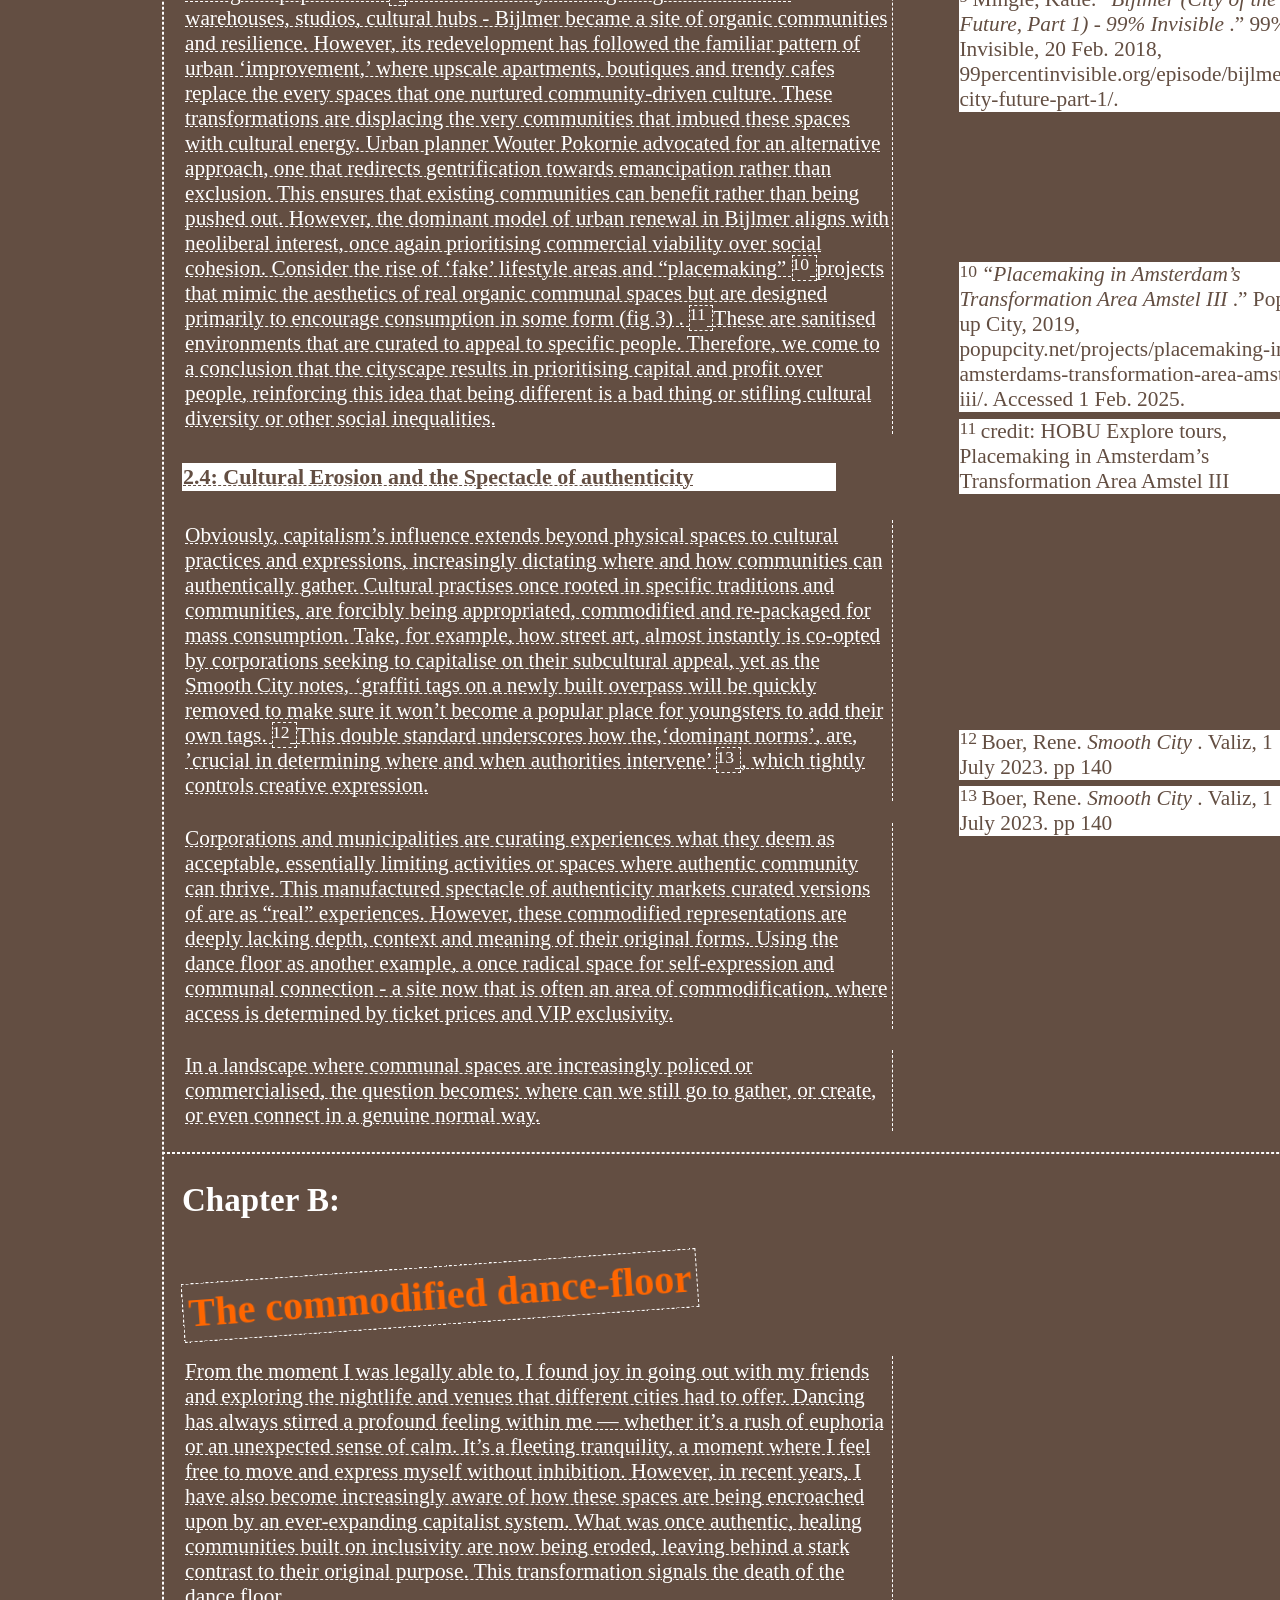
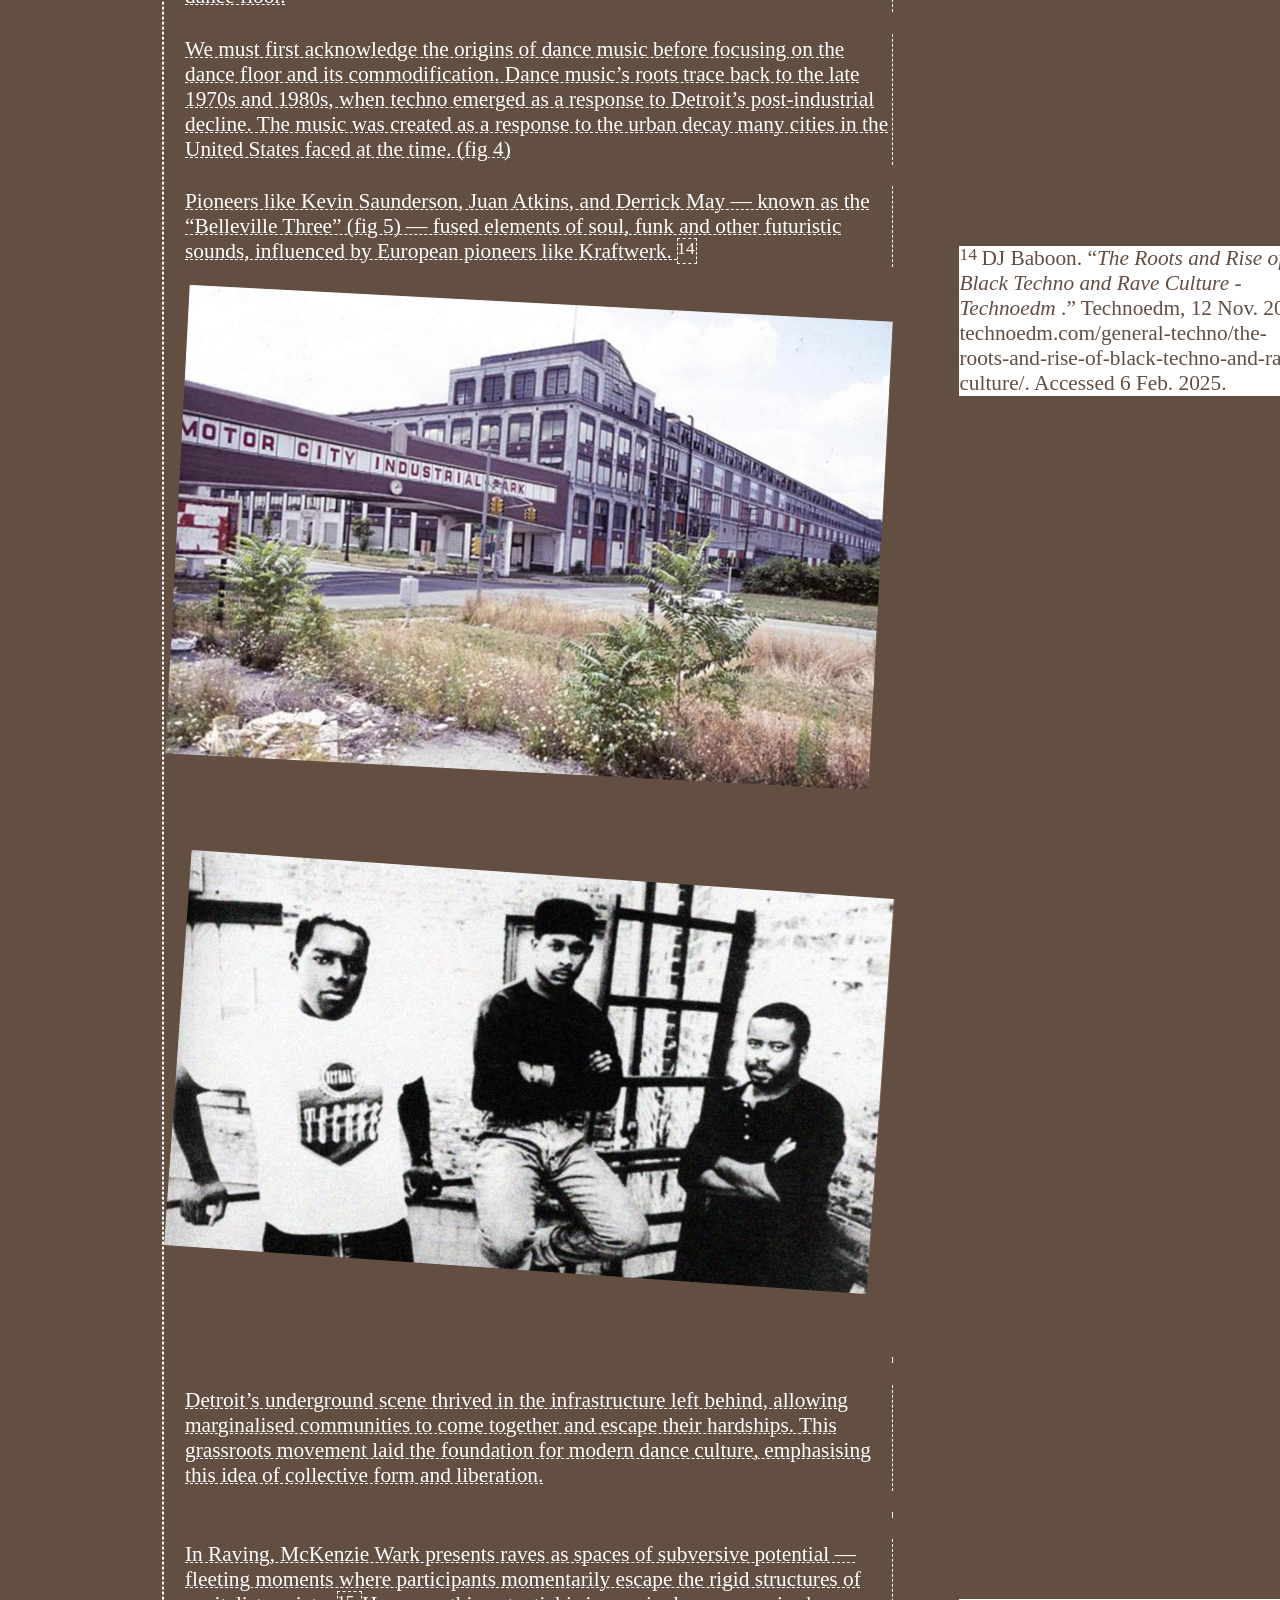
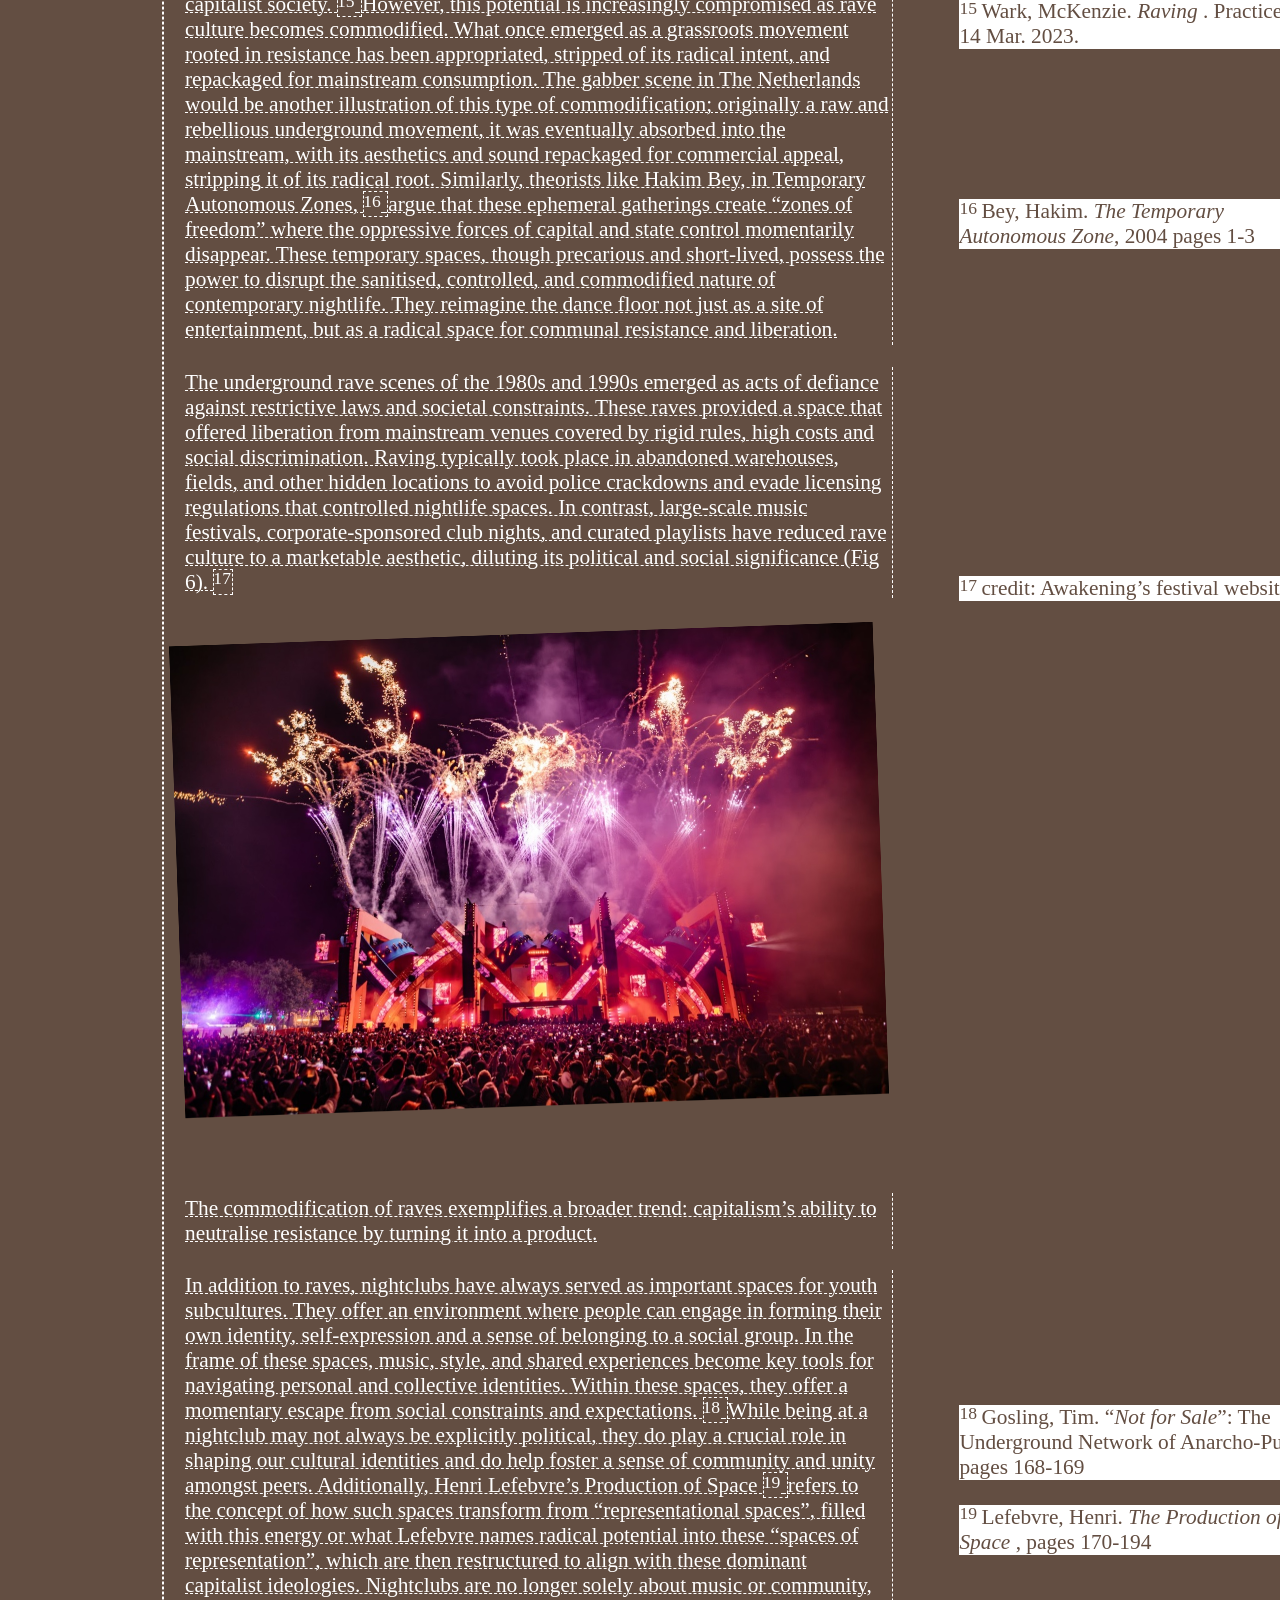
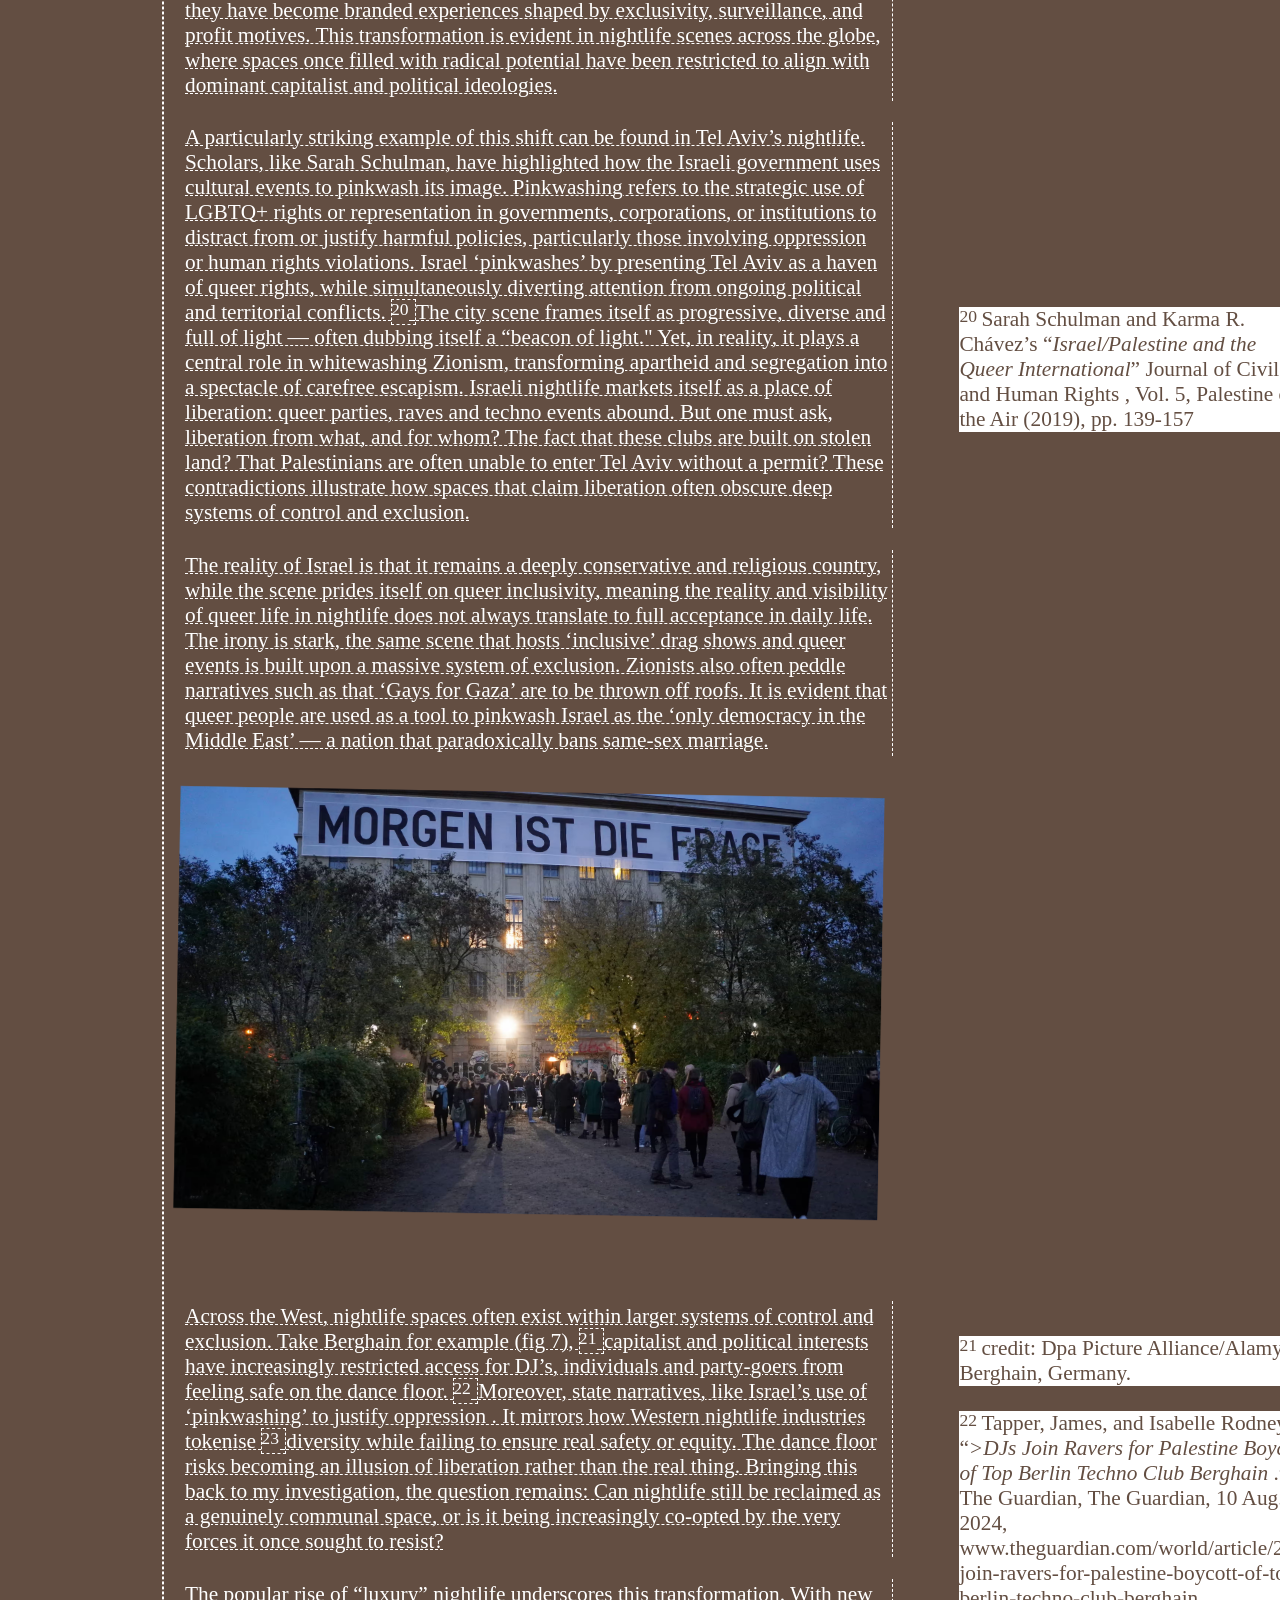
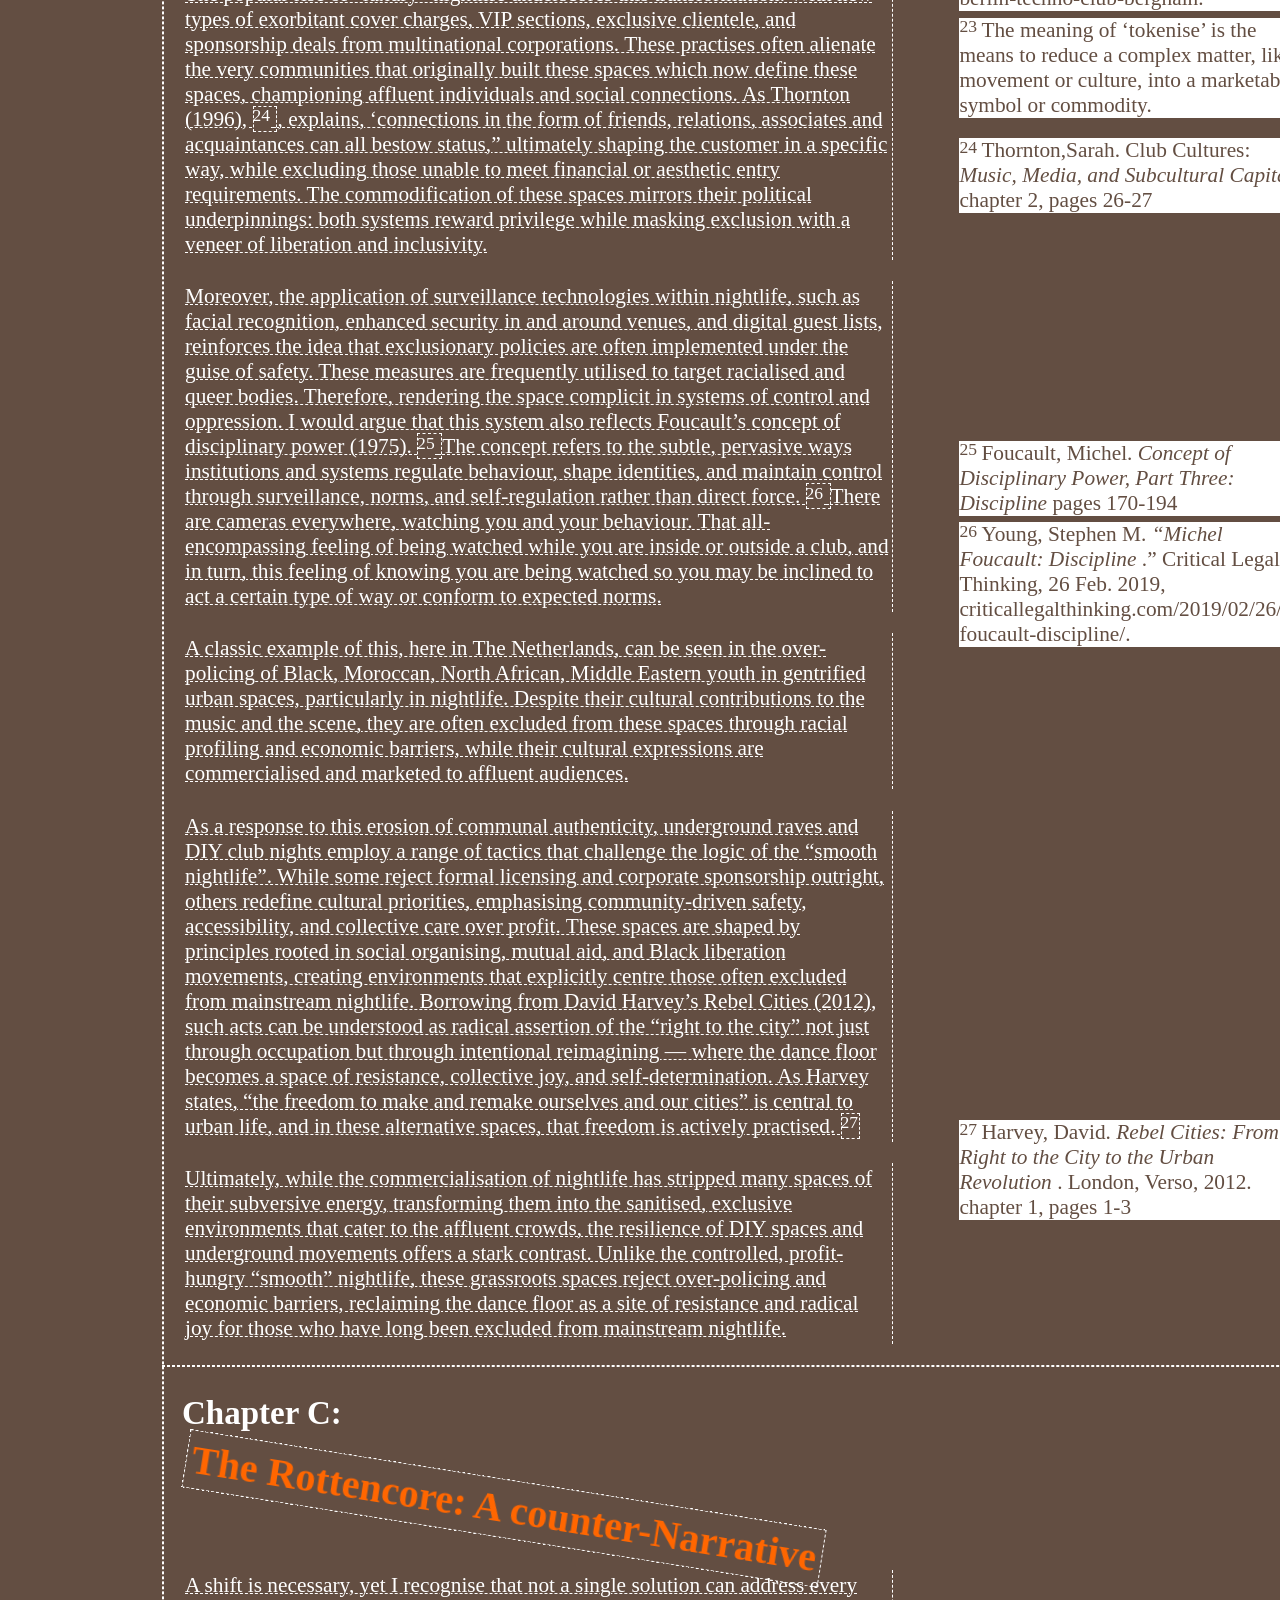
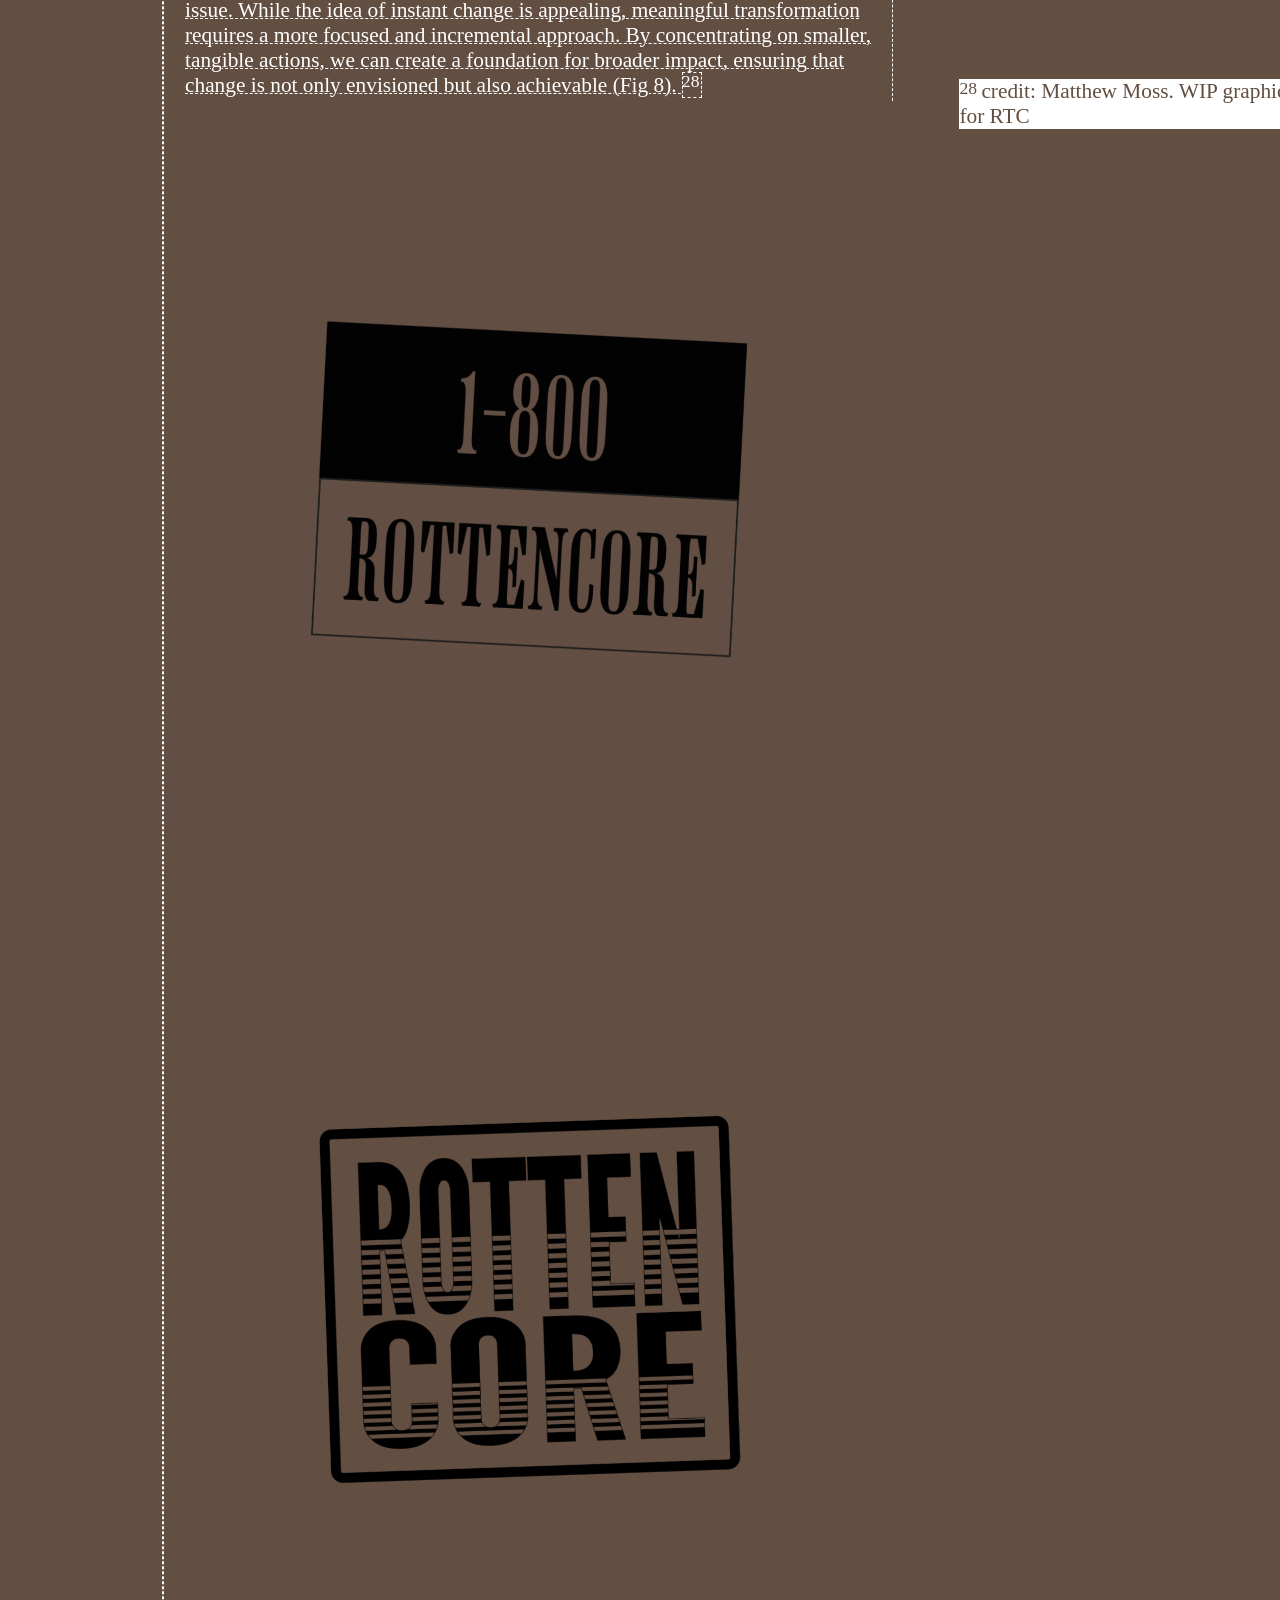
==== commit 31e09404: "changes my thesis" ====
--- a/index.html
+++ b/index.html
@@ -43,8 +43,11 @@
 		<img src="content/rtc11.png" alt="Image 4" class="animation-image" />
 		<img src="content/rtc1.png" alt="Image 5" class="animation-image" />			
 		<img src="content/rtc4.png" alt="Image 6" class="animation-image" />
+		<img src="content/rtc9.png" alt="Image 6" class="animation-image" />
 		<img src="content/rtc5.png" alt="Image 7" class="animation-image" />
 		<img src="content/rtc6.png" alt="Image 8" class="animation-image" />
+		<img src="content/rtc7.png" alt="Image 9" class="animation-image" />
+		<img src="content/rtc8.png" alt="Image 10" class="animation-image" />
 		
 		
 	  </div>
@@ -208,7 +211,7 @@
 
 					</p>
 
-					<figure class="bordered-figure">
+					<div class="image-set"><figure class="bordered-figure">
 						<a href="content/Hallen.jpg" target="_blank">
 							<img src="content/Hallen.jpg" alt="Description of the image" width="100%" height="auto">
 						</a>
@@ -216,7 +219,7 @@
 							<p>De Hallen, Amsterdam</p>
 						</figcaption>
 					</figure>  -->
-
+				</div>
 					<p>De Hallen in Amsterdam demonstrates the processes of the Smooth City in action (fig 1).
 						<span class="sidenote-wrapper">
 							<label for="sn-4" class="margin-toggle sidenote-number"></label>
@@ -769,11 +772,12 @@
 
 				<section> <h2 id="ACKNOWLEDGMENTS">ACKNOWLEDGMENTS</h2>
 					<p> I would like to express my deepest gratitude to my advisors in Ilga and Füsun, whose guidance and
-						encouragement have been an invaluable part of this process. A huge thank you to my sister, Julia
-						for taking the time to help proof read and push my work further, and for supporting my ideas
+						encouragement have been an invaluable part of this process. </p>
+					<p> I am also deeply thankful to François Girard-Meunier and Thomas Buxo for the guidance and assistance with growing and refining this website. </p>	
+						<p>A huge thank you to my sister, Julia for taking the time to help proof read and push my work further, and for supporting my ideas
 						along the way. I want to thank my parents for always supporting me and thank my friends who
-						have shared their insights and have challenged my ideas.
-						To the communities and creative spaces that have inspired this work - this project is for you.
+						have shared their insights and have challenged my ideas. </p>
+						<p>To the communities and creative spaces that have inspired this work - this project is for you.
 						Finally, to everyone who continues to push back against the commodification of culture and fight
 						for spaces of true expressions, your resistance fuels this vision.</p>
 
--- a/assets/css/style.css
+++ b/assets/css/style.css
@@ -2,7 +2,7 @@
 
 @font-face {
   font-family: "LEDLIGHT";
-  src: url("../fonts/ledlight/LEDLIGHT.woff2") format("woff2");
+  src: url("./fonts/ledlight/LEDLIGHT.woff2") format("woff2");
   font-weight: normal;
   font-style: normal;
   font-display: swap;
@@ -10,7 +10,7 @@
 
 @font-face {
   font-family: "PTSerif";
-  src: url("../fonts/ptserif/PTSerif-Regular.woff2") format("woff2");
+  src: url("./fonts/ptserif/PTSerif-Regular.woff2") format("woff2");
   font-weight: normal;
   font-style: normal;
   font-display: swap;
@@ -18,7 +18,7 @@
 
 @font-face {
   font-family: "PTSerif";
-  src: url("../fonts/ptserif/PTSerif-Italic.woff2") format("woff2");
+  src: url("./fonts/ptserif/PTSerif-Italic.woff2") format("woff2");
   font-weight: normal;
   font-style: italic;
   font-display: swap;
@@ -90,7 +90,7 @@
   margin-left: 20px;
   /* background-color: #634e42; */
   border: white 1px dashed;
-  color: rgb(246, 103, 0);
+  color: rgb(255, 102, 0);
   transition: transform 0.3s ease;
   display: inline-block;
   margin-top: 20px;
@@ -740,7 +740,7 @@
   }
   .vertical-line {
     left: 5px; /* Move it closer to the edge */
-    height: 100vh; /* Ensure it spans the full height */
+    height: auto; /* Ensure it spans the full height */
   }
   section {
     padding: 4%; /* Adjust padding for smaller screens */
@@ -764,7 +764,7 @@
   }
   section {
     padding: 3%;
-    min-height: 100vh; /* Ensure full viewport height */
+    min-height: auto; /* Ensure full viewport height */
   }
 
   @media (max-width: 576px) {
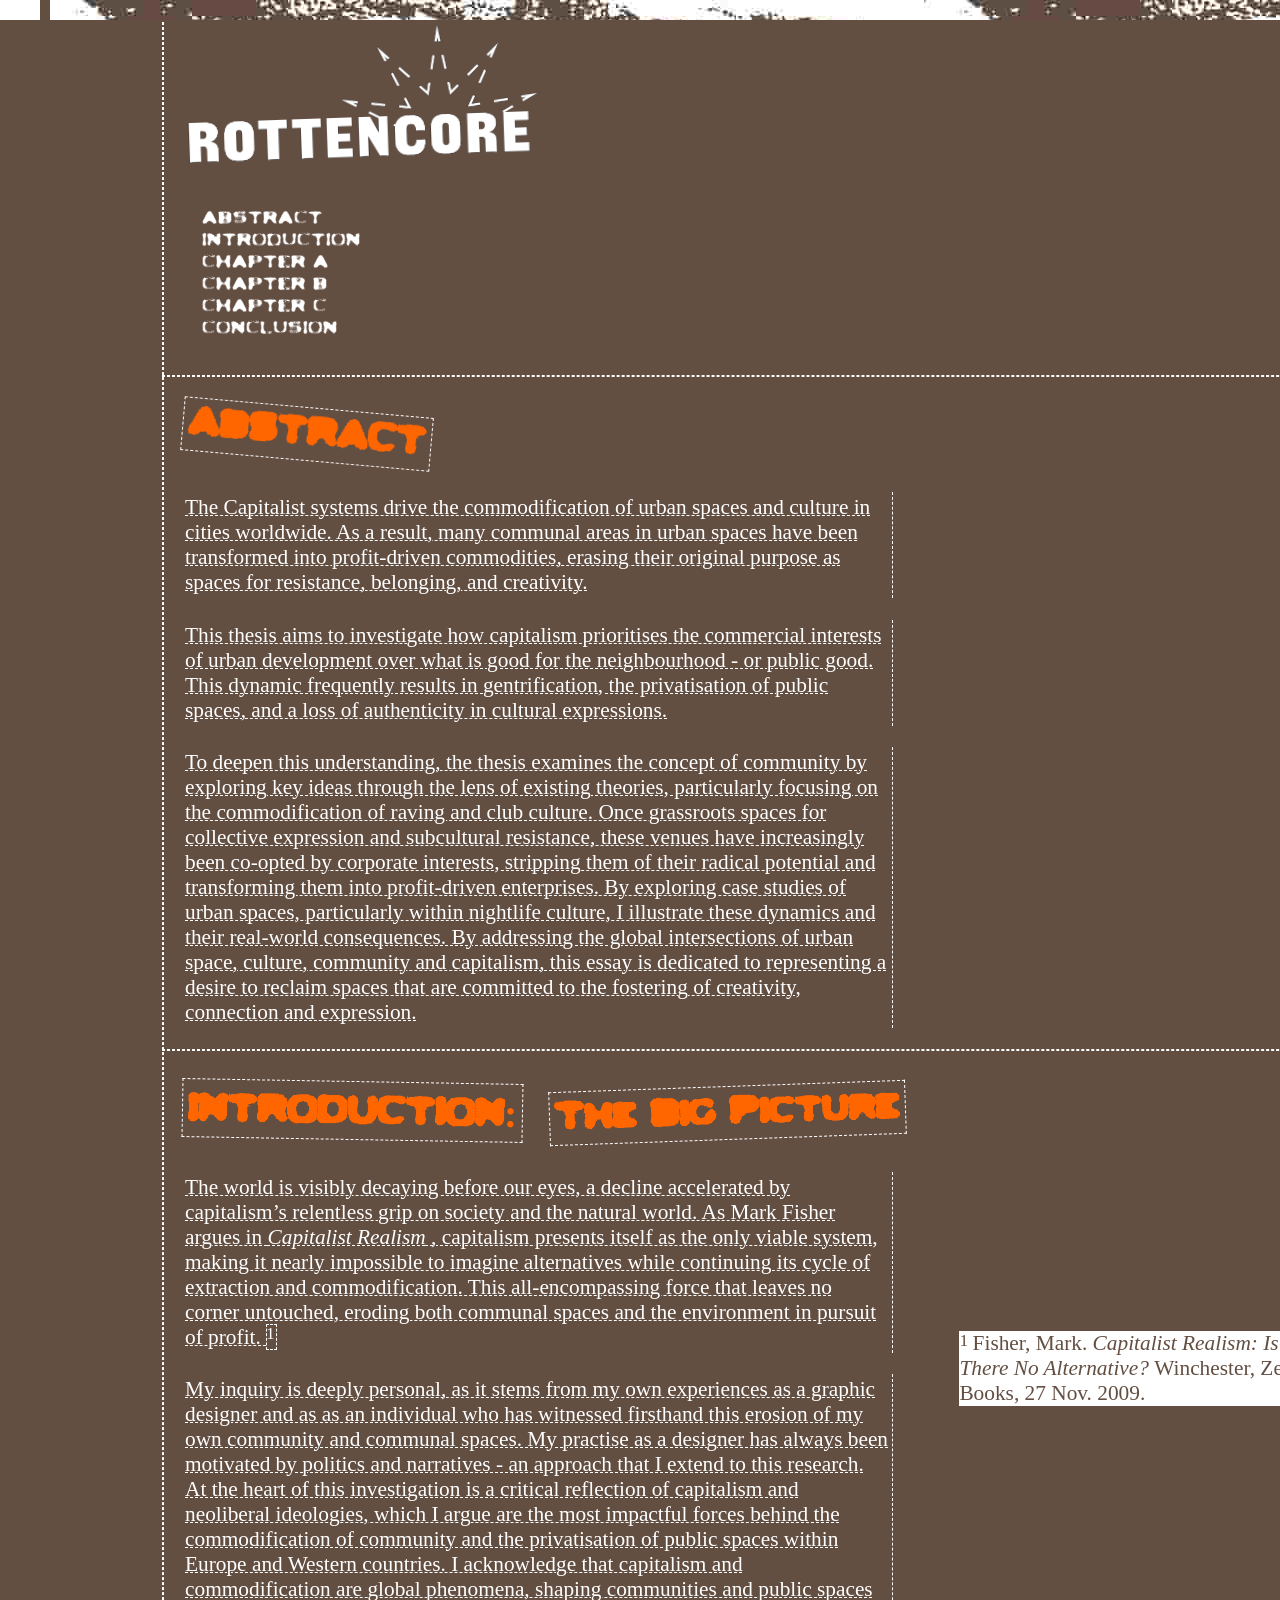
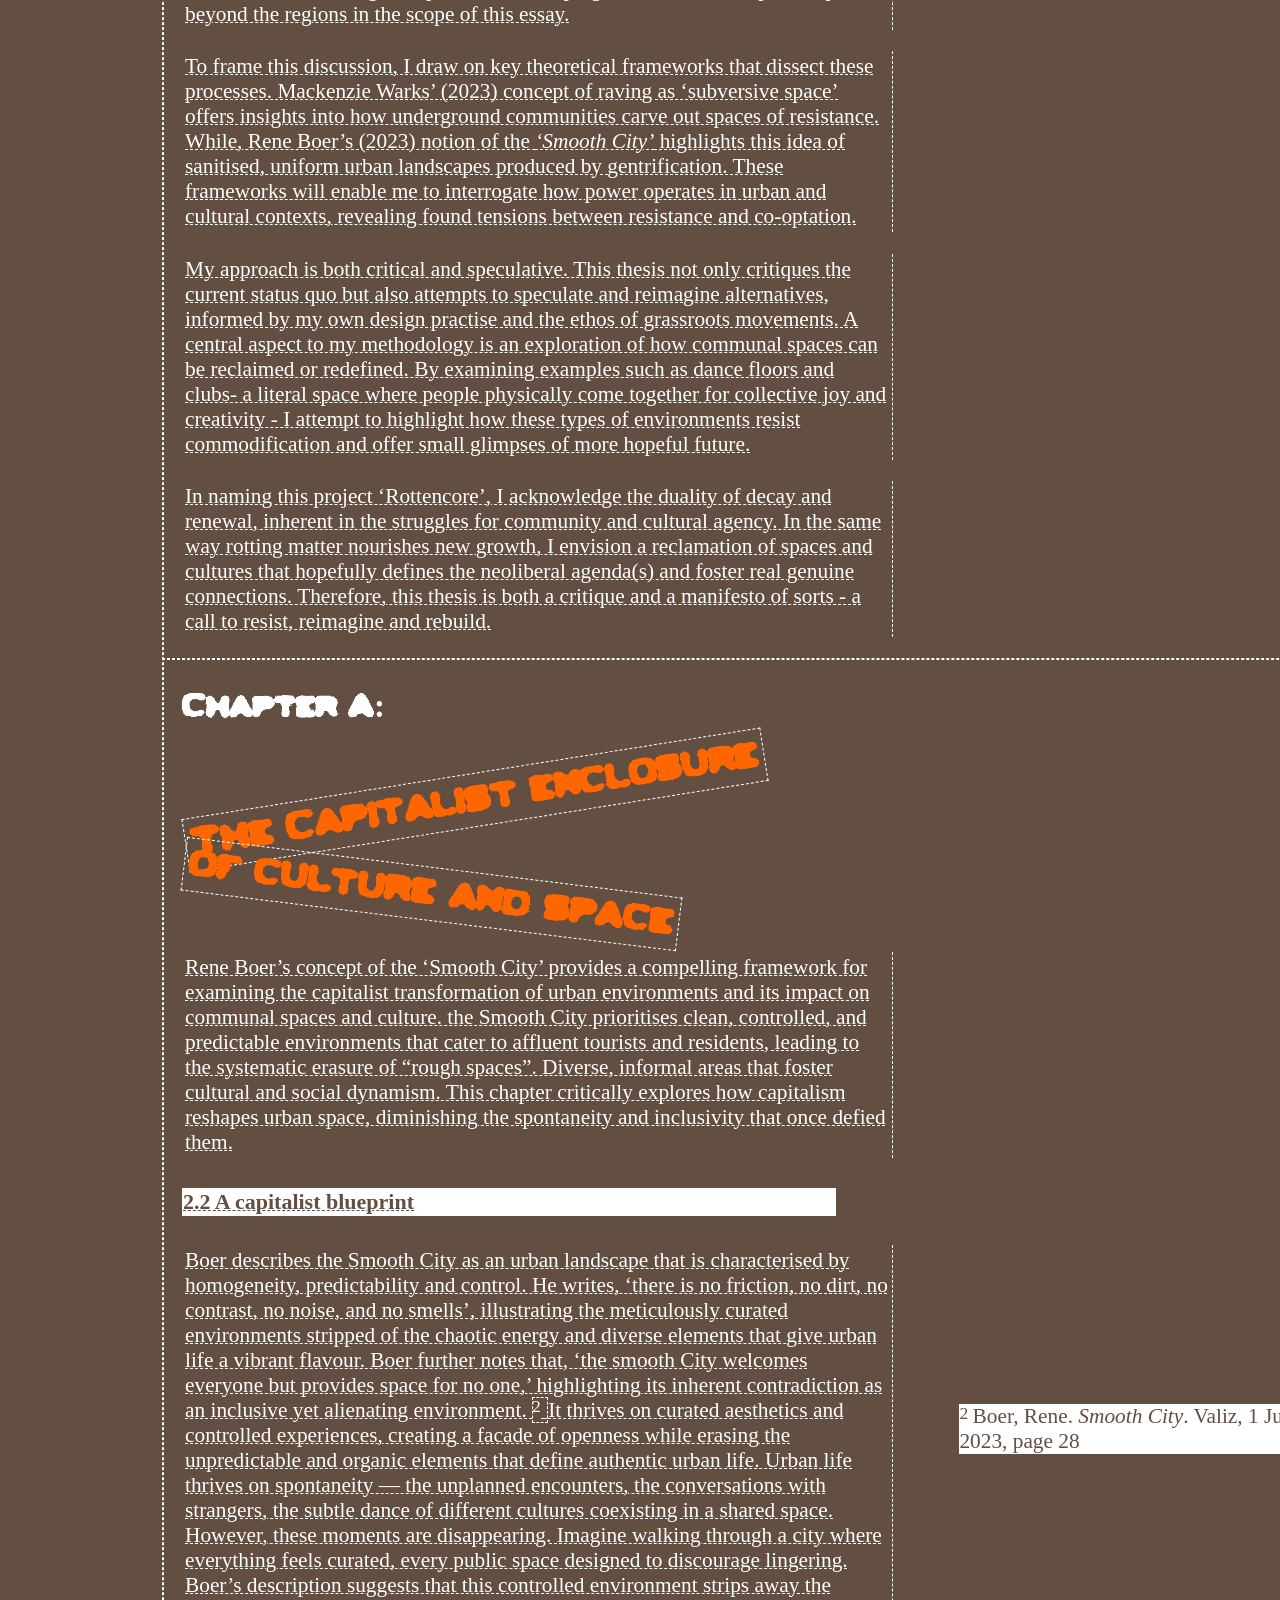
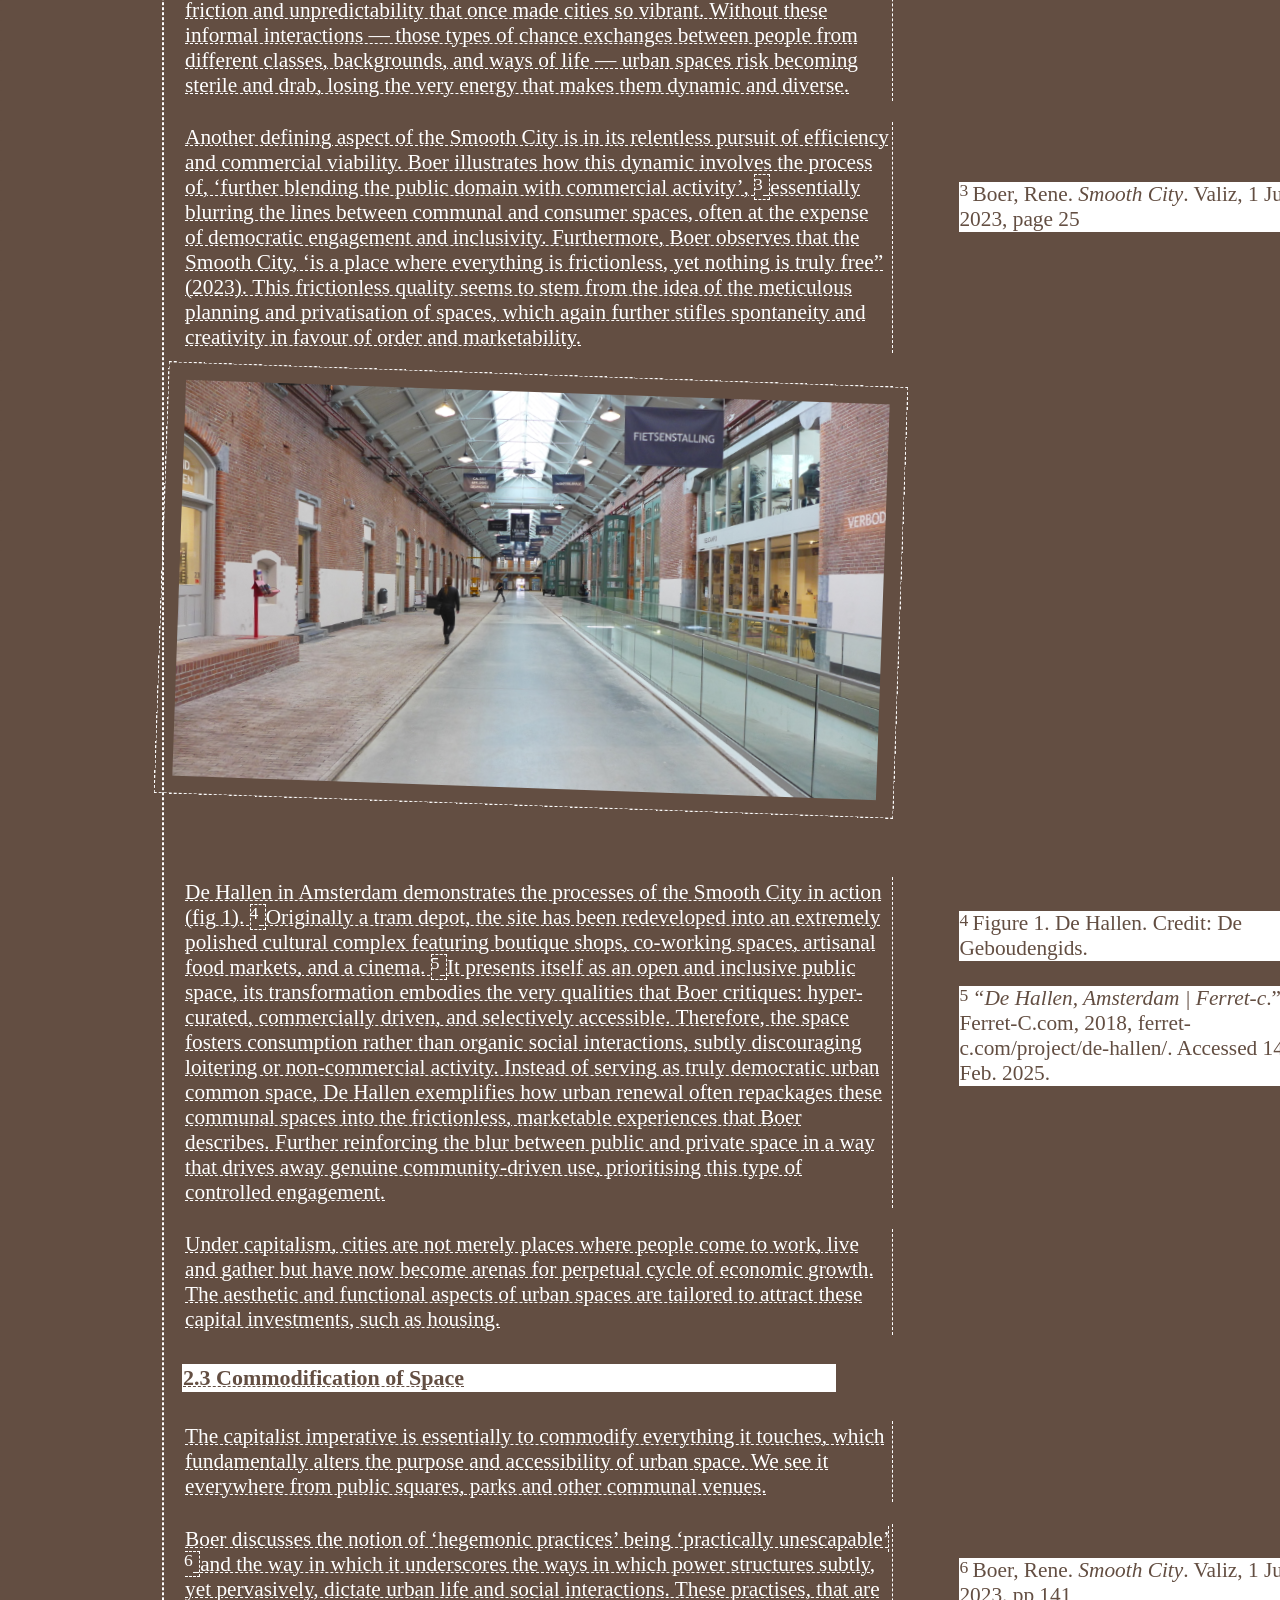
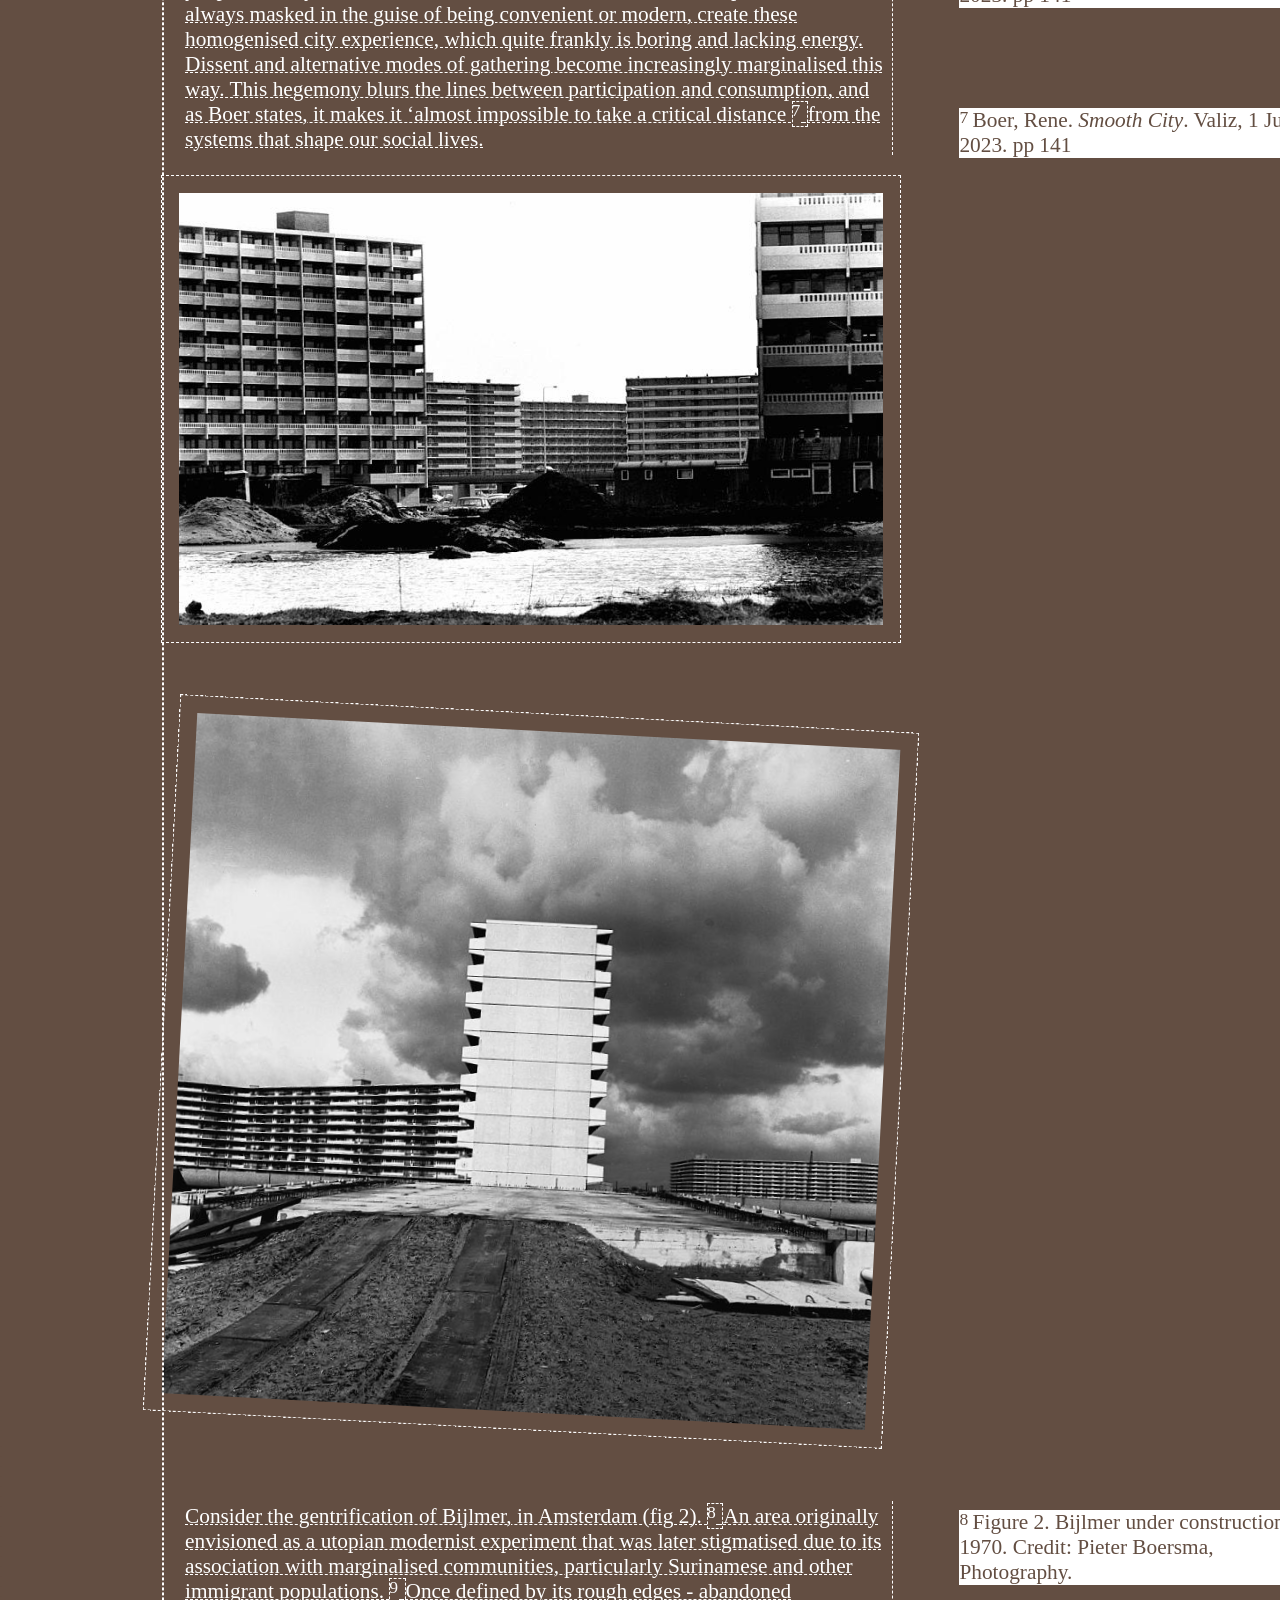
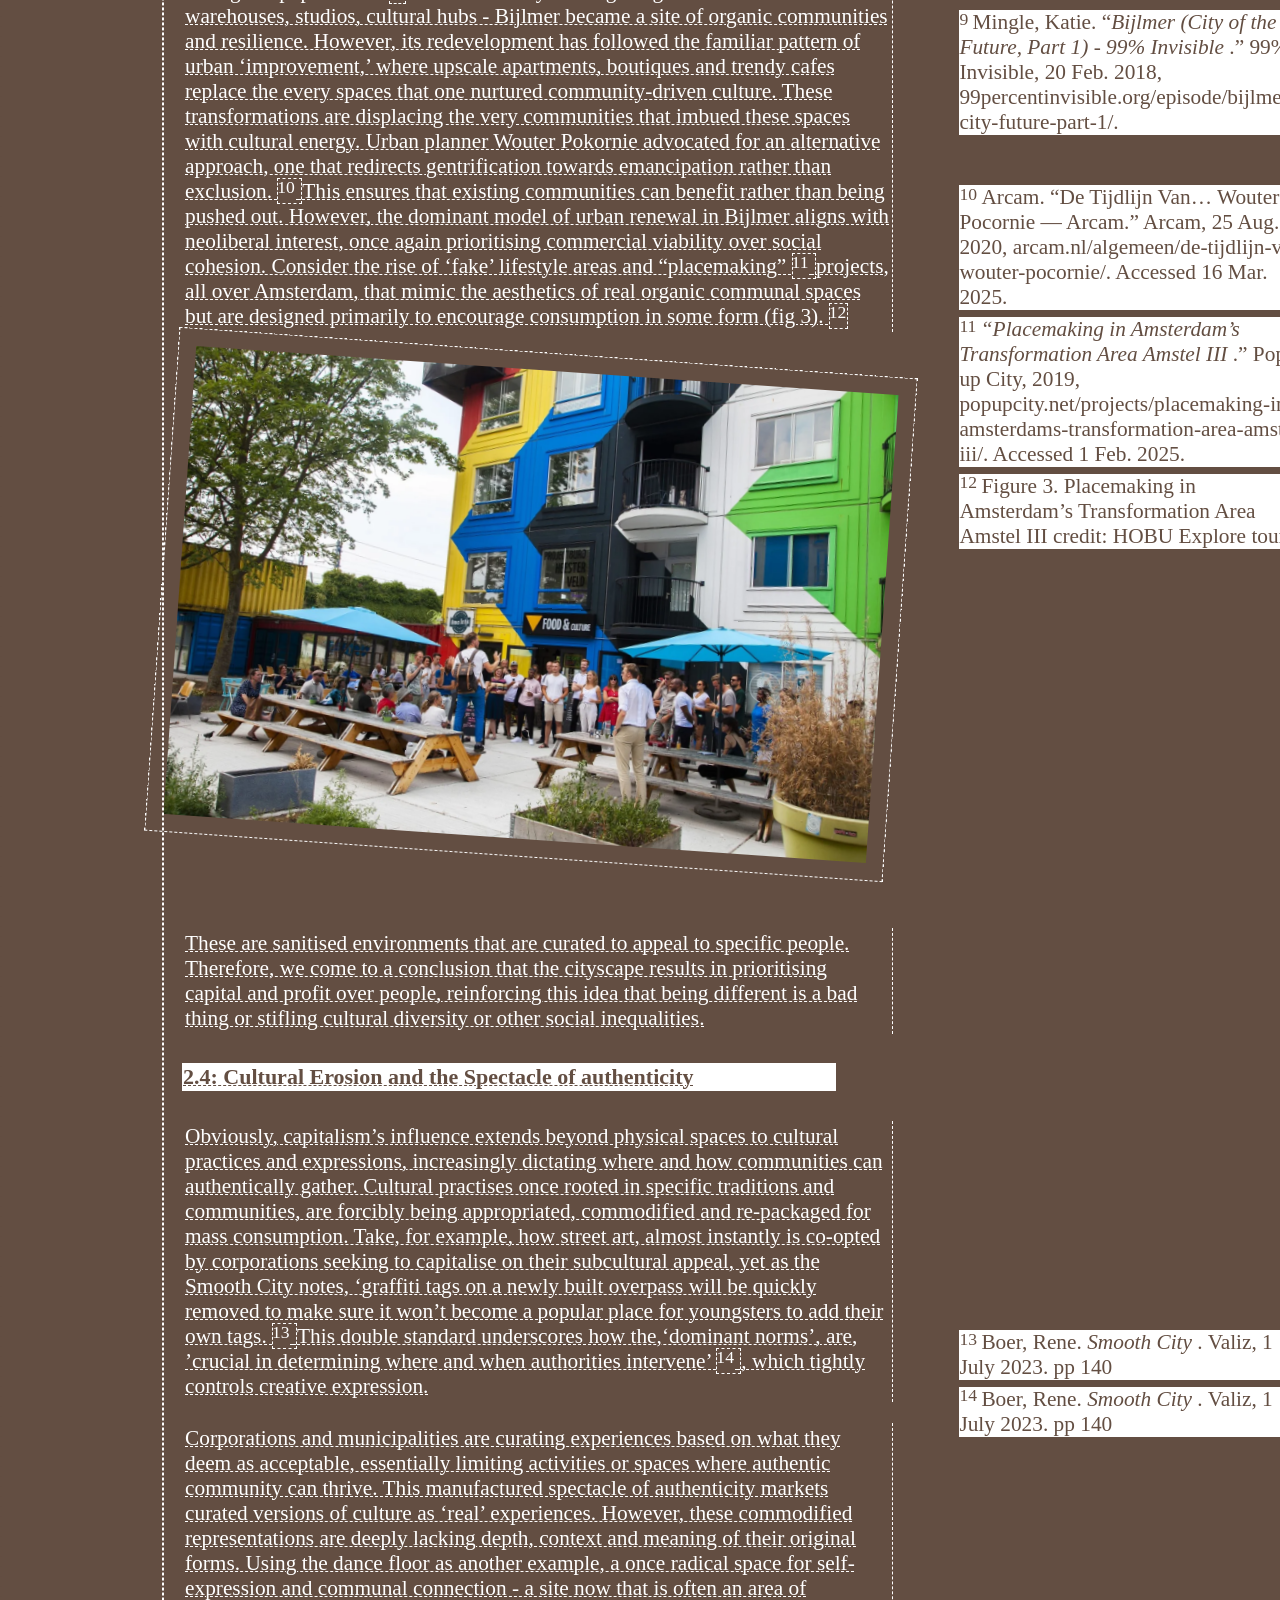
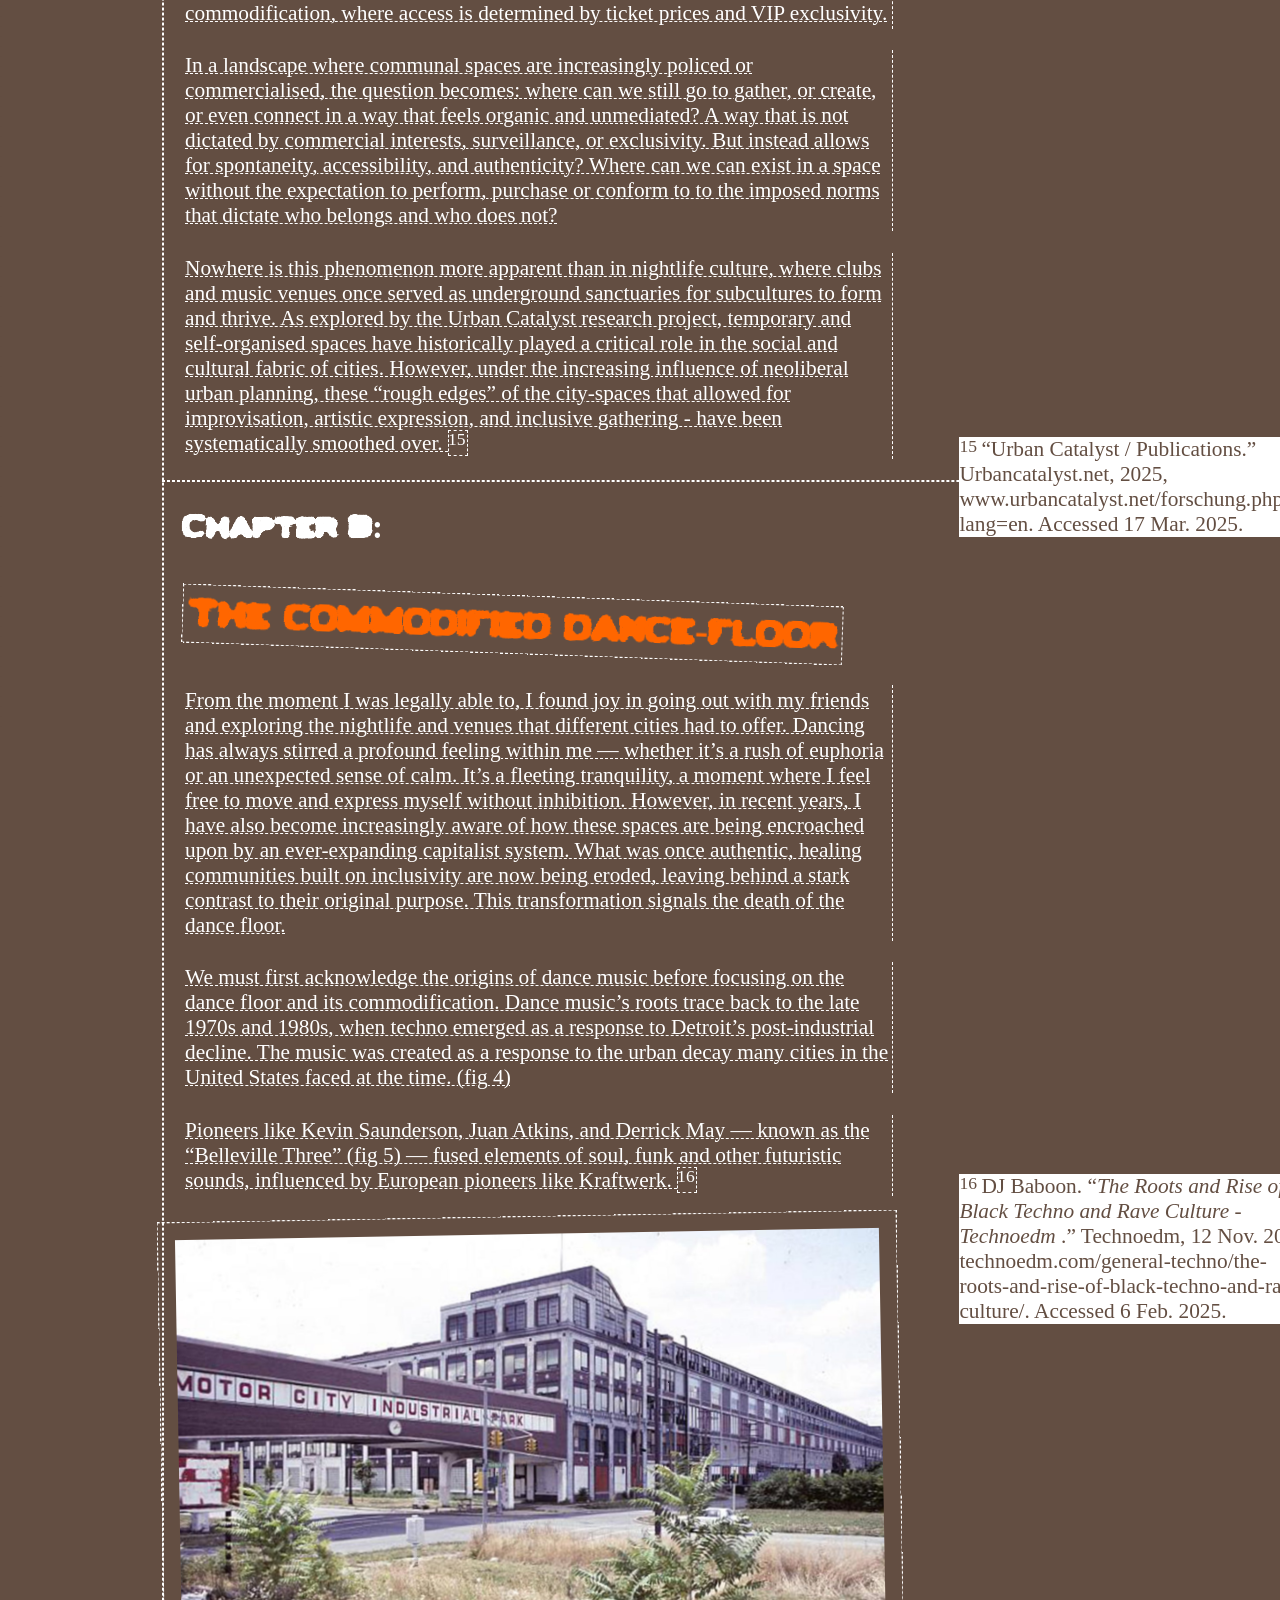
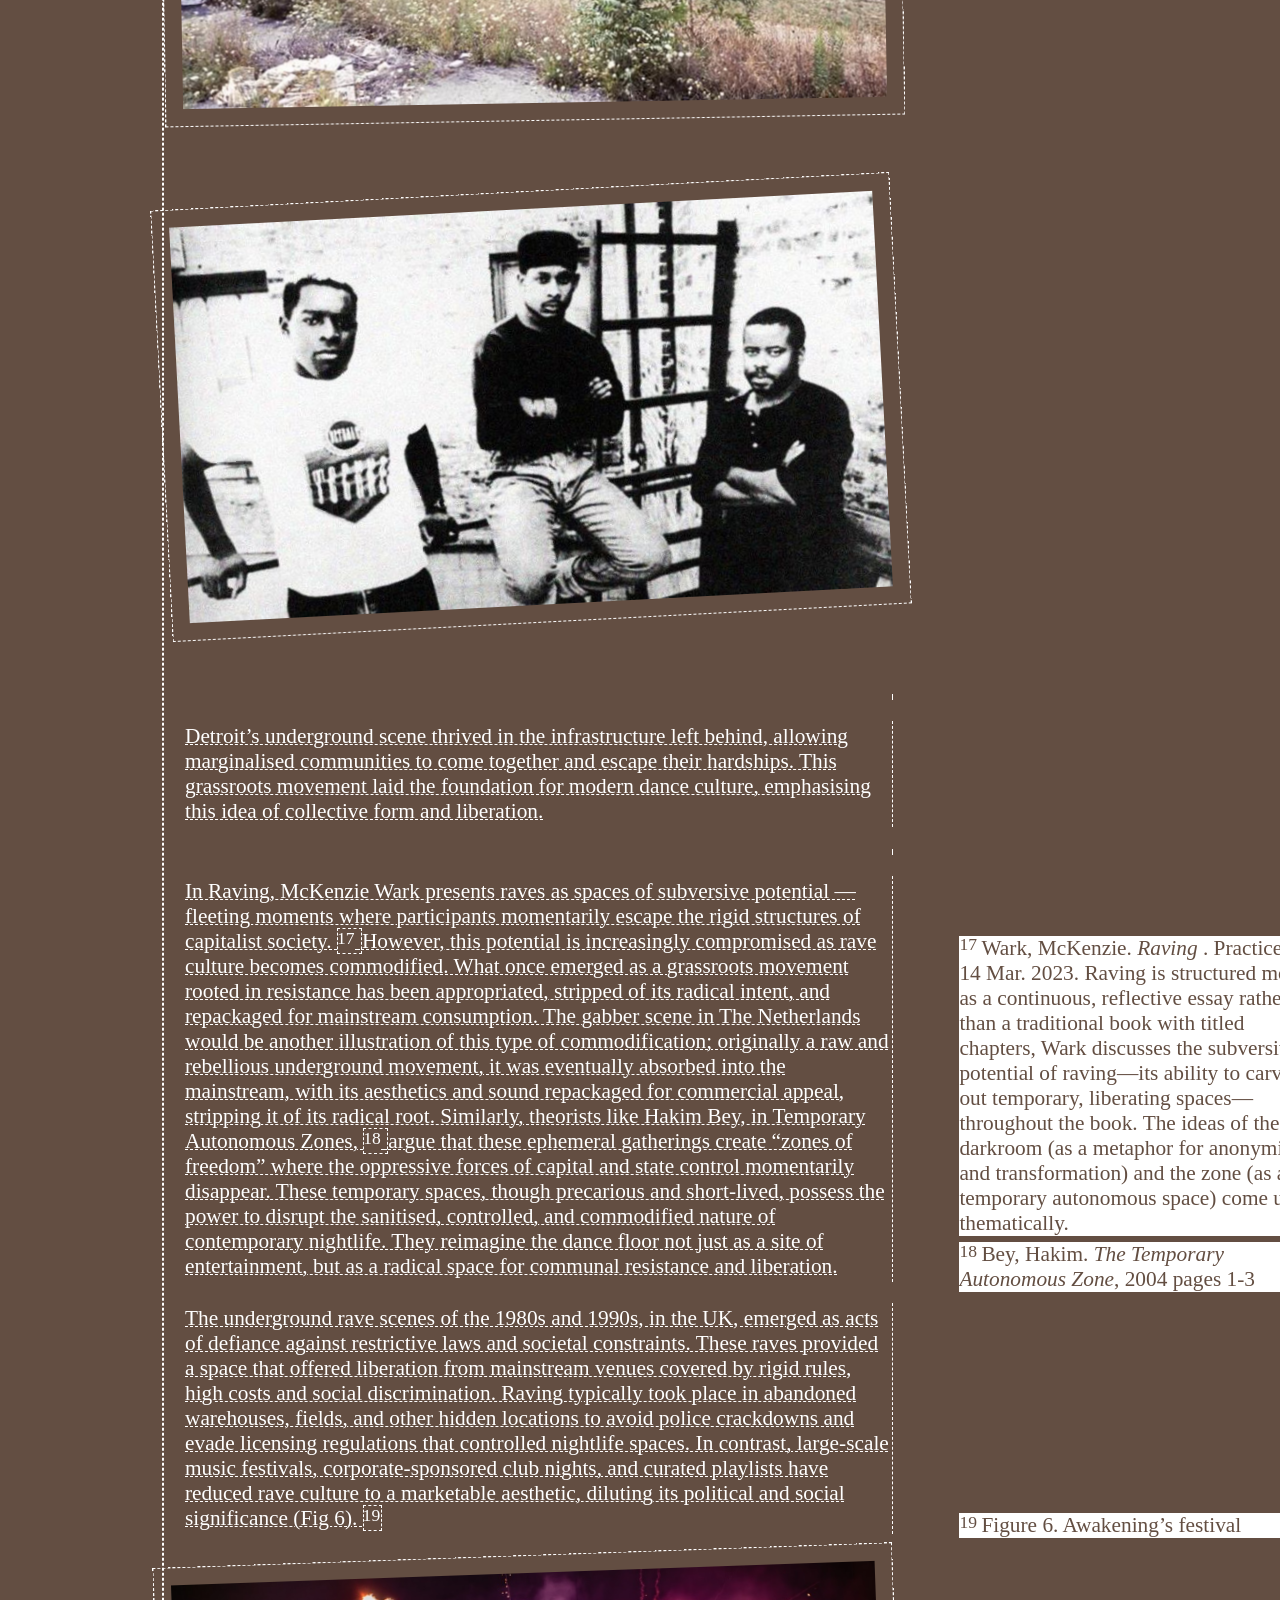
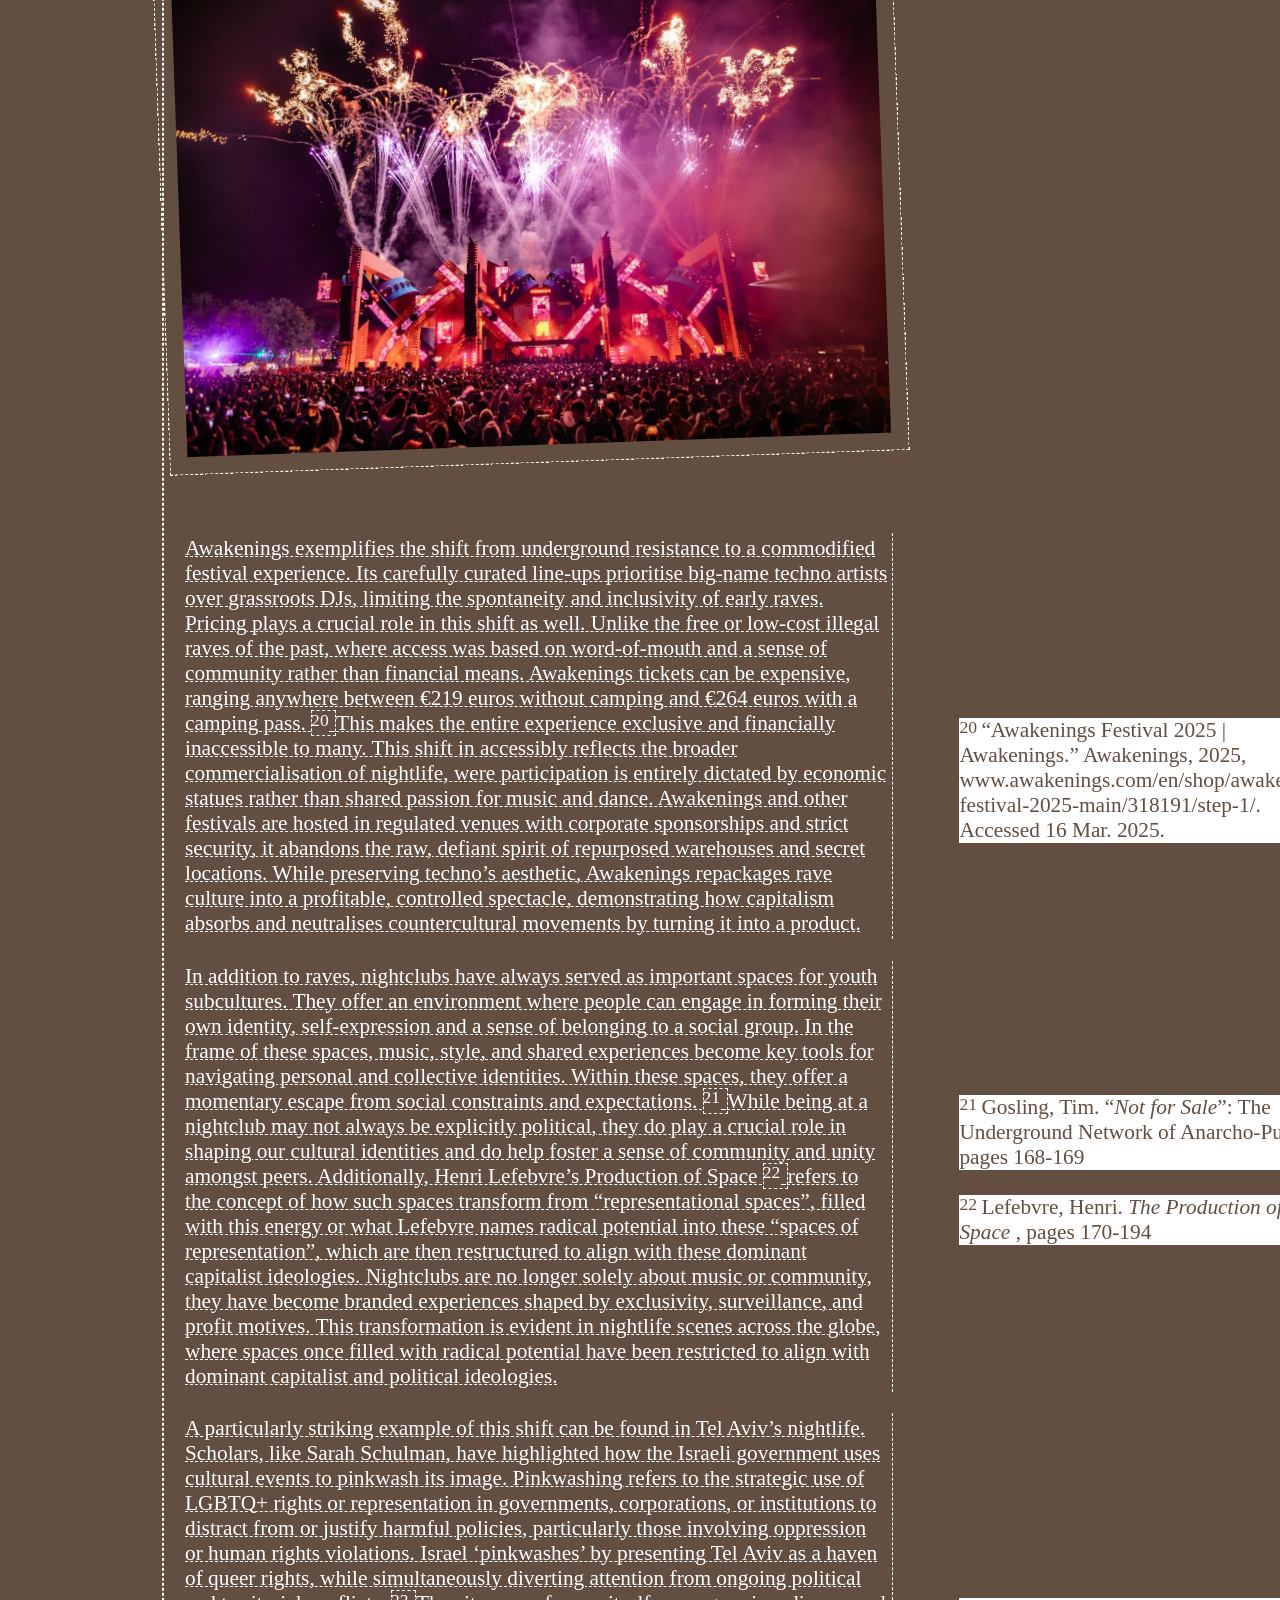
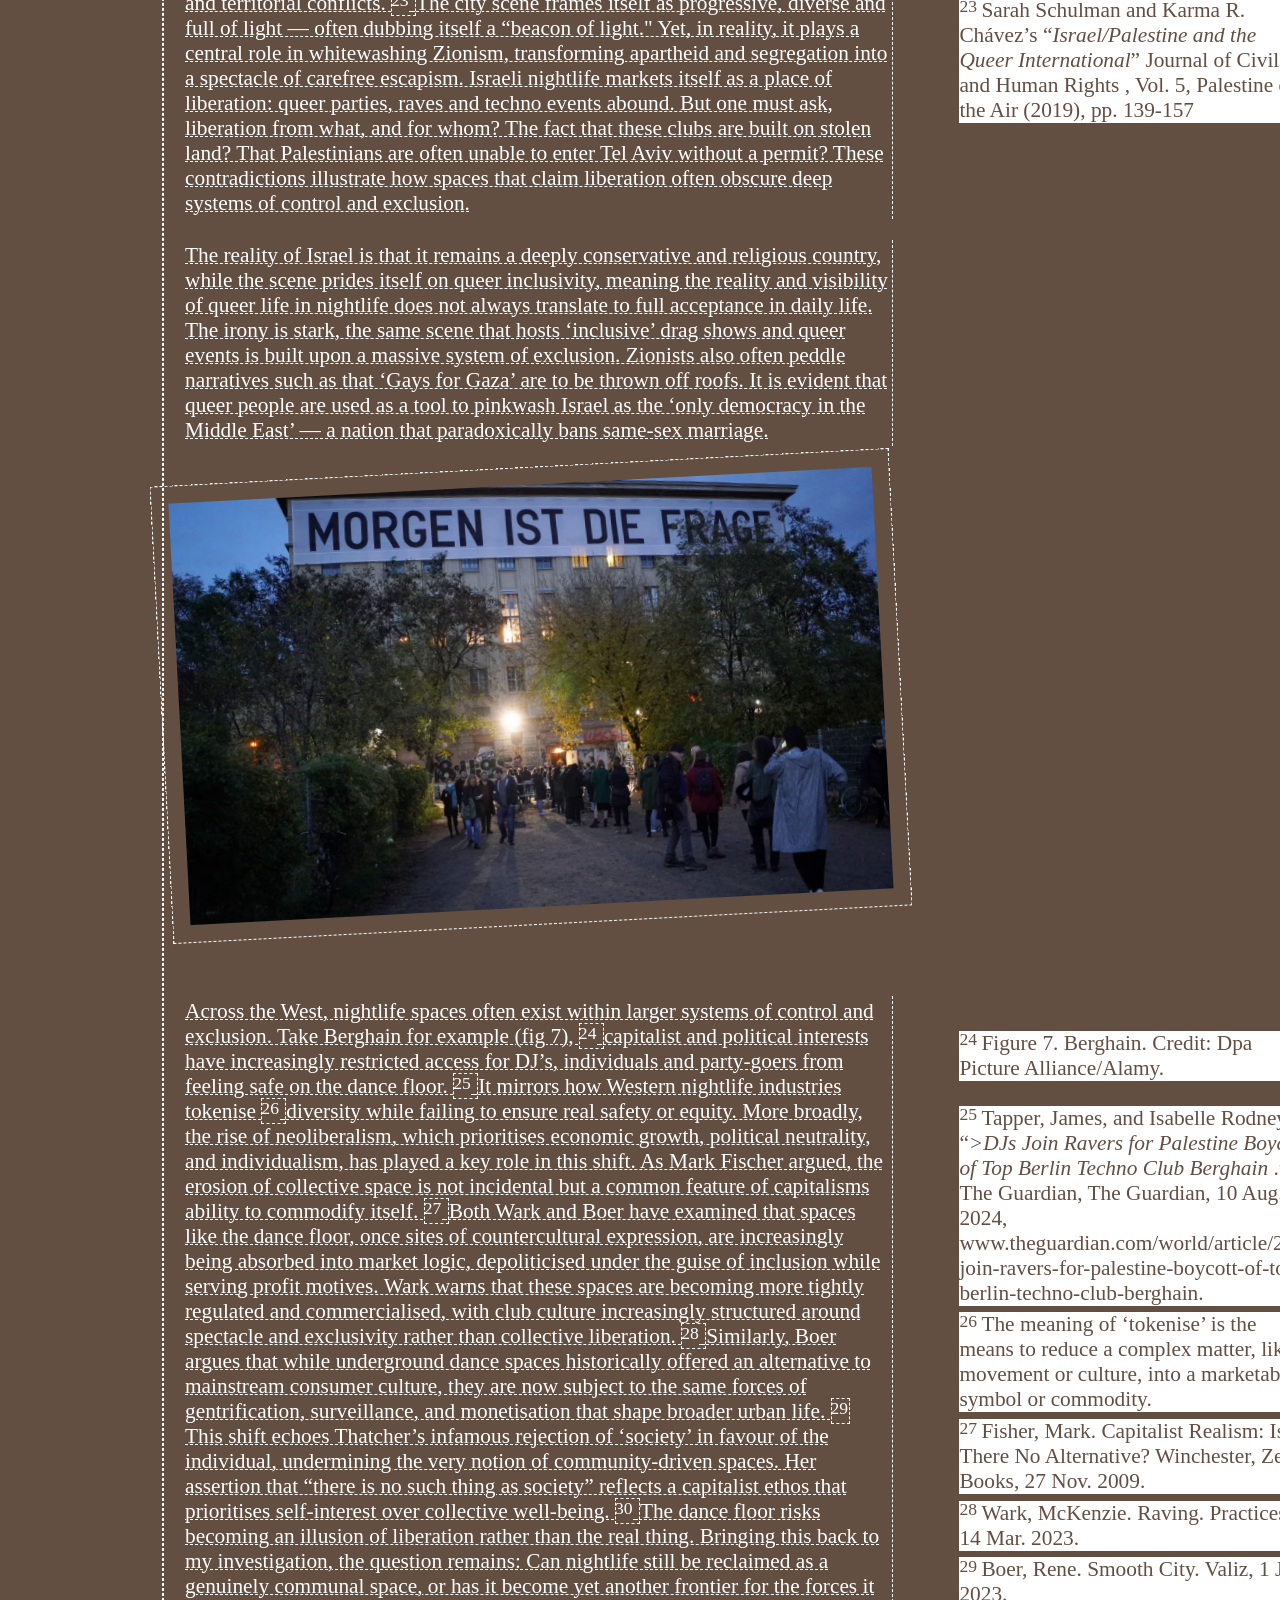
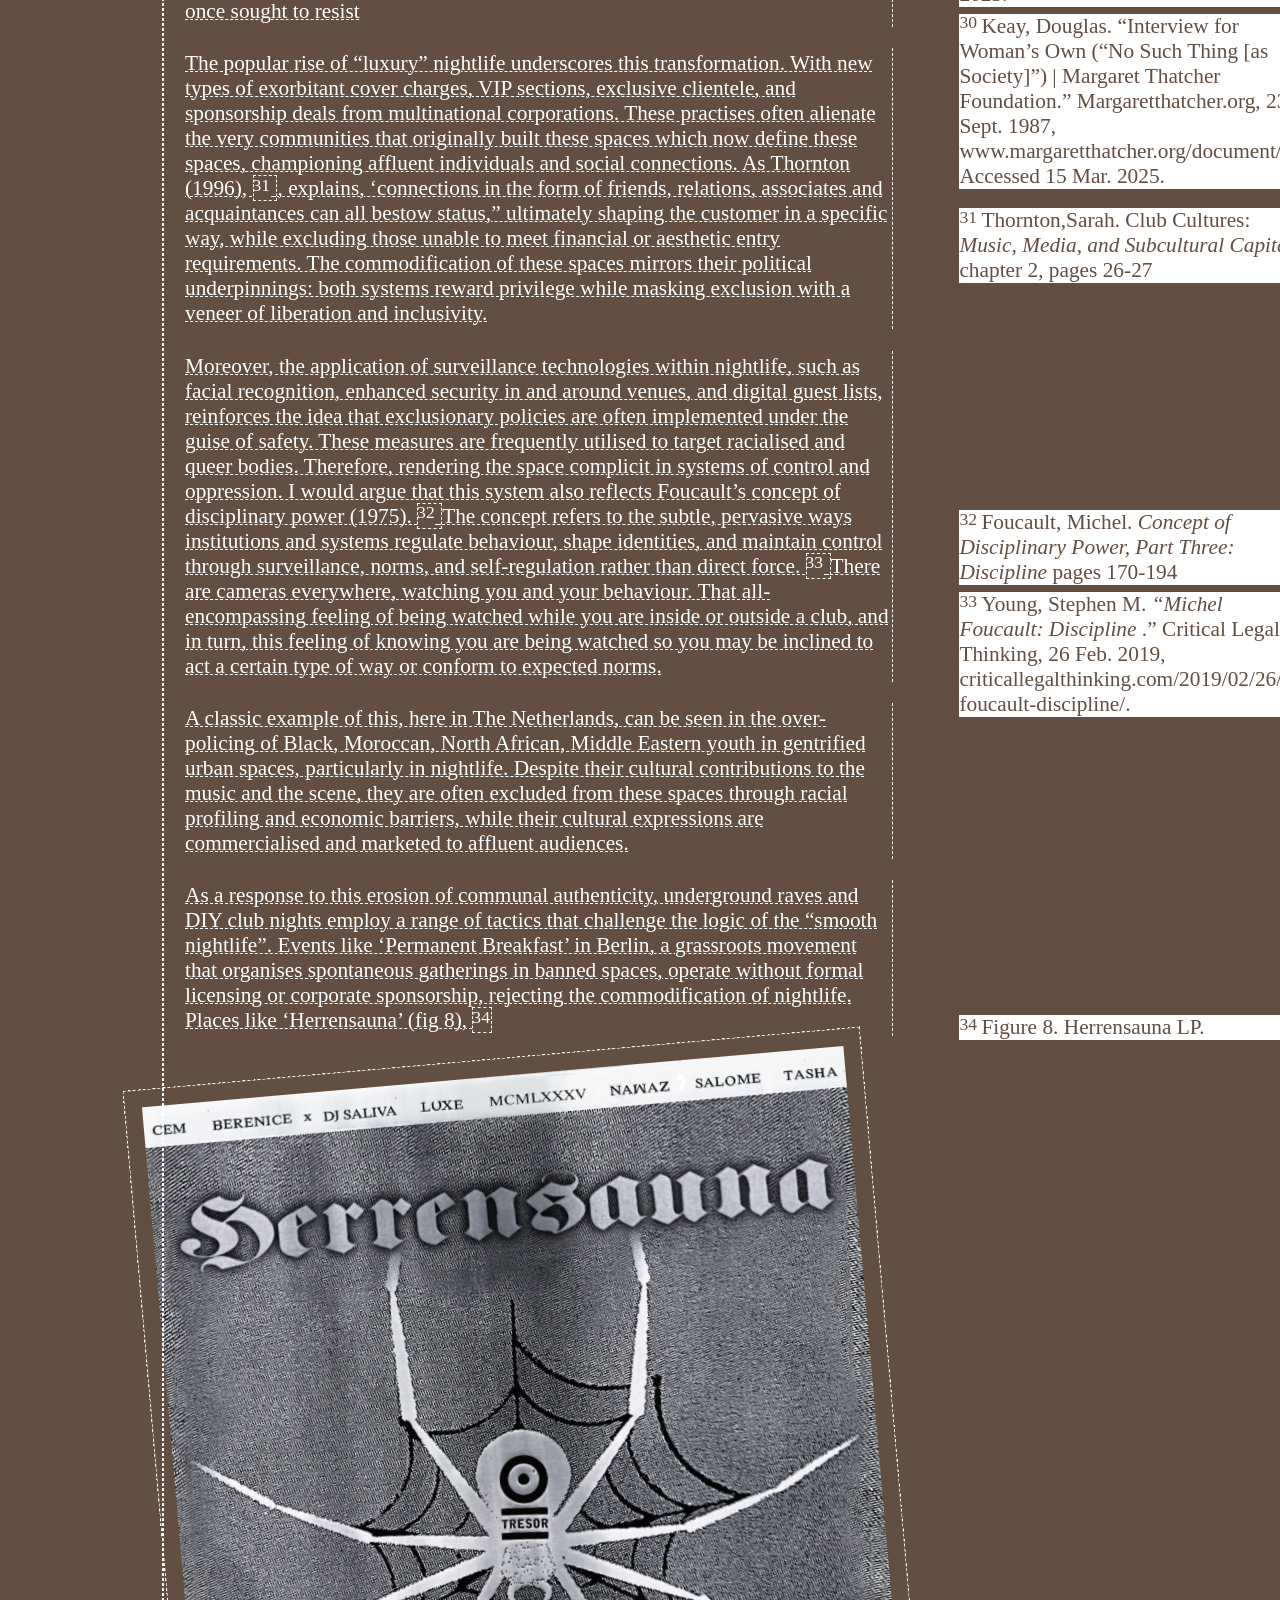
==== commit 8bfa6223: "final changes" ====
--- a/index.html
+++ b/index.html
@@ -225,7 +225,7 @@
 							<label for="sn-4" class="margin-toggle sidenote-number"></label>
 							<input type="checkbox" id="sn-4" class="margin-toggle" />
 							<span class="sidenote">
-								Credit: De Geboudengids, De Hallen.
+								Figure 1. De Hallen. Credit: De Geboudengids.
 							</span>
 						  </span> 
 						  Originally a tram depot, the site has been redeveloped into an extremely polished cultural complex featuring boutique shops, co-working spaces, artisanal food markets, and a cinema.
@@ -236,9 +236,15 @@
 								<em>“De Hallen, Amsterdam | Ferret-c</em>.” Ferret-C.com, 2018, ferret-c.com/project/de-hallen/. Accessed 14 Feb. 2025.
 							</span>
 						  </span> 
-						  It presents itself as an open and inclusive public space, its transformation embodies the very qualities that Boer critiques: hyper-curated, commercially driven, and selectively accessible. Therefore, the space fosters consumption rather than organic social interactions, subtly discouraging loitering or non-commercial activity. Instead of serving as truly democratic urban common space, De Hallen exemplifies how urban renewal often repackages these communal spaces into the frictionless, marketable experiences that Boer describes. Further reinforcing the blur between public and private space in a way that drives away genuine community-driven use, prioritising the controlled engagement.  
+						  It presents itself as an open and inclusive public space, its transformation embodies the very qualities that Boer critiques: 
+						  hyper-curated, commercially driven, and selectively accessible. Therefore, the space fosters consumption rather than organic
+						   social interactions, subtly discouraging loitering or non-commercial activity. Instead of serving as truly democratic urban 
+						   common space, De Hallen exemplifies how urban renewal often repackages these communal spaces into the frictionless,
+						    marketable experiences that Boer describes. Further reinforcing the blur between public and private space in a way 
+							that drives away genuine community-driven use, prioritising this type of controlled engagement.  
 						</p>
-						<p>Under capitalism, cities are not merely places where people come to work, live and gather but have now become arenas for perpetual cycle of economic growth. The aesthetic and functional aspects of urban spaces are tailored to attract these capital investments. 
+						<p>Under capitalism, cities are not merely places where people come to work, live and gather but have now become arenas for perpetual 
+							cycle of economic growth. The aesthetic and functional aspects of urban spaces are tailored to attract these capital investments, such as housing. 
 						</p>
 
 						<div class="sub-heading"><h4>2.3 Commodification of Space</h4></div>
@@ -285,7 +291,7 @@
 									<label for="sn-8" class="margin-toggle sidenote-number"></label>
 									<input type="checkbox" id="sn-8" class="margin-toggle" />
 									<span class="sidenote">
-										credit: Pieter Boersma, Photography, Bijlmer under construction in 1970.
+										Figure 2. Bijlmer under construction in 1970.  Credit: Pieter Boersma, Photography.
 									</span>
 								  </span> 
 								  An area originally envisioned as a utopian modernist experiment that was later stigmatised due to its association with marginalised communities, particularly Surinamese and other immigrant populations.
@@ -296,30 +302,63 @@
 										Mingle, Katie. “<em>Bijlmer (City of the Future, Part 1) - 99% Invisible </em>.” 99% Invisible, 20 Feb. 2018, 99percentinvisible.org/episode/bijlmer-city-future-part-1/.
 									</span>
 								  </span> 
-								  Once defined by its rough edges - abandoned warehouses, studios, cultural hubs - Bijlmer became a site of organic communities and resilience. However, its redevelopment has followed the familiar pattern of urban ‘improvement,’ where upscale apartments, boutiques and trendy cafes replace the every spaces that one nurtured community-driven culture. These transformations are displacing the very communities that imbued these spaces with cultural energy. Urban planner Wouter Pokornie advocated for an alternative approach, one that redirects gentrification towards emancipation rather than exclusion. This ensures that existing communities can benefit rather than being pushed out. However, the dominant model of urban renewal in Bijlmer aligns with neoliberal interest, once again prioritising commercial viability over social cohesion. Consider the rise of ‘fake’ lifestyle areas and “placemaking”
-								
+								  Once defined by its rough edges - abandoned warehouses, studios, cultural hubs - Bijlmer became a site of organic communities 
+								  and resilience. However, its redevelopment has followed the familiar pattern of urban ‘improvement,’ where upscale apartments, 
+								  boutiques and trendy cafes replace the every spaces that one nurtured community-driven culture. These transformations are 
+								  displacing the very communities that imbued these spaces with cultural energy. Urban planner Wouter Pokornie advocated 
+								  for an alternative approach, one that redirects gentrification towards emancipation rather than exclusion. 
+
 								  <span class="sidenote-wrapper">
 									<label for="sn-10" class="margin-toggle sidenote-number"></label>
 									<input type="checkbox" id="sn-10" class="margin-toggle" />
 									<span class="sidenote">
-										<em>“Placemaking in Amsterdam’s Transformation Area Amstel III </em>.” Pop-up City, 2019, popupcity.net/projects/placemaking-in-amsterdams-transformation-area-amstel-iii/. Accessed 1 Feb. 2025.
+										Arcam. “De Tijdlijn Van… Wouter Pocornie — Arcam.” Arcam, 25 Aug. 2020, arcam.nl/algemeen/de-tijdlijn-van-wouter-pocornie/. Accessed 16 Mar. 2025.
 									</span>
 								  </span> 
-								  projects that mimic the aesthetics of real organic communal spaces but are designed primarily to encourage consumption in some form (fig 3) . 
+								  This ensures that existing communities can benefit rather than being pushed out. However, the dominant model of urban renewal 
+								  in Bijlmer aligns with neoliberal interest, once again prioritising commercial viability over social cohesion. 
+								  Consider the rise of ‘fake’ lifestyle areas and “placemaking”
+								
 								  <span class="sidenote-wrapper">
 									<label for="sn-11" class="margin-toggle sidenote-number"></label>
 									<input type="checkbox" id="sn-11" class="margin-toggle" />
 									<span class="sidenote">
-										credit: HOBU Explore tours, Placemaking in Amsterdam’s Transformation Area Amstel III
+										<em>“Placemaking in Amsterdam’s Transformation Area Amstel III </em>.” Pop-up City, 2019, popupcity.net/projects/placemaking-in-amsterdams-transformation-area-amstel-iii/. Accessed 1 Feb. 2025.
 									</span>
 								  </span> 
-								  These are sanitised environments that are curated to appeal to specific people. Therefore, we come to a conclusion that the cityscape results in prioritising capital and profit over people, reinforcing this idea that being different is a bad thing or stifling cultural diversity or other social inequalities.
+								  projects, all over Amsterdam, that mimic the aesthetics of real organic communal spaces but are designed primarily to encourage consumption in 
+								  some form (fig 3). 
+								  
+								  <span class="sidenote-wrapper">
+									<label for="sn-12" class="margin-toggle sidenote-number"></label>
+									<input type="checkbox" id="sn-12" class="margin-toggle" />
+									<span class="sidenote">
+										Figure 3. Placemaking in Amsterdam’s Transformation Area Amstel III credit: HOBU Explore tours.
+									</span>
+								  </span> 
+
+								  <figure class="bordered-figure">
+									<a href="content/amstel.webp" target="_blank">
+										<img src="content/amstel.webp" alt="Description of the image" width="100%" height="auto">
+									</a>
+								</figure> 
+								  <p>These are sanitised environments that are curated to appeal to specific people. Therefore, we come to a conclusion 
+									that the cityscape results in prioritising capital and profit over people, reinforcing this idea that being different 
+									is a bad thing or stifling cultural diversity or other social inequalities.
  								</p>
+
+
+
 								<div class="sub-heading"><h4>2.4: Cultural Erosion and the Spectacle of authenticity</h4></div>
-								<p class="no-indent">Obviously, capitalism’s influence extends beyond physical spaces to cultural practices and expressions, increasingly dictating where and how communities can authentically gather. Cultural practises once rooted in specific traditions and communities, are forcibly being appropriated, commodified and re-packaged for mass consumption. Take, for example, how street art, almost instantly is co-opted by corporations seeking to capitalise on their subcultural appeal, yet as the Smooth City notes, ‘graffiti tags on a newly built overpass will be quickly removed to make sure it won’t become a popular place for youngsters to add their own tags.
+								<p class="no-indent">Obviously, capitalism’s influence extends beyond physical spaces to cultural practices and expressions, 
+									increasingly dictating where and how communities can authentically gather. Cultural practises once rooted in specific traditions 
+									and communities, are forcibly being appropriated, commodified and re-packaged for mass consumption. Take, for example, how street 
+									art, almost instantly is co-opted by corporations seeking to capitalise on their subcultural appeal, yet as the Smooth City notes, 
+									‘graffiti tags on a newly built overpass will be quickly removed to make sure it won’t become a popular place for youngsters to add 
+									their own tags.
 									<span class="sidenote-wrapper">
-										<label for="sn-12" class="margin-toggle sidenote-number"></label>
-										<input type="checkbox" id="sn-12" class="margin-toggle" />
+										<label for="sn-13" class="margin-toggle sidenote-number"></label>
+										<input type="checkbox" id="sn-13" class="margin-toggle" />
 										<span class="sidenote">
 											Boer, Rene. <em>Smooth City </em>. Valiz, 1 July 2023. pp 140
 										</span>
@@ -334,10 +373,31 @@
 									  </span> 
 									  , which tightly controls creative expression.
 								</p>
-								<p>Corporations and municipalities are curating experiences what they deem as acceptable, essentially limiting activities or spaces where authentic community can thrive. This manufactured  spectacle of authenticity markets curated versions of are as “real” experiences. However, these commodified representations are deeply lacking depth, context and meaning of their original forms. Using the dance floor as another example, a once radical space for self-expression and communal connection - a site now that is often an area of commodification, where access is determined by ticket prices and VIP exclusivity. 
-								</p>
-								<p>In a landscape where communal spaces are increasingly policed or commercialised, the question becomes: where can we still go to gather, or create, or even connect in a genuine normal way.
-								</p>
+								<p>Corporations and municipalities are curating experiences based on what they deem as acceptable, essentially limiting activities or spaces
+									 where authentic community can thrive. This manufactured  spectacle of authenticity markets curated versions of culture as ‘real’ experiences. 
+									 However, these commodified representations are deeply lacking depth, context and meaning of their original forms. Using the dance floor as 
+									 another example, a once radical space for self-expression and communal connection - a site now that is often an area of commodification, 
+									 where access is determined by ticket prices and VIP exclusivity. </p>
+
+								<p> In a landscape where communal spaces are increasingly policed or commercialised, the question becomes: where can we still 
+									go to gather, or create, or even connect in a way that feels organic and unmediated? A way that is not dictated by commercial 
+									interests, surveillance, or exclusivity. But instead allows for spontaneity, accessibility, and authenticity? Where can we 
+									can exist in a space without the expectation to perform, purchase or conform to to the imposed norms that dictate who belongs 
+									and who does not?</p>
+
+								<p>Nowhere is this phenomenon more apparent than in nightlife culture, where clubs and music venues once served as underground
+									 sanctuaries for subcultures to form and thrive. As explored by the Urban Catalyst research project, temporary and self-organised
+									  spaces have historically played a critical role in the social and cultural fabric of cities. However, under the increasing 
+									  influence of neoliberal urban planning, these “rough edges” of the city-spaces that allowed for improvisation, artistic
+									   expression, and inclusive gathering - have been systematically smoothed over.
+									   <span class="sidenote-wrapper">
+										<label for="sn-15" class="margin-toggle sidenote-number"></label>
+										<input type="checkbox" id="sn-15" class="margin-toggle" />
+										<span class="sidenote">
+											“Urban Catalyst / Publications.” Urbancatalyst.net, 2025, www.urbancatalyst.net/forschung.php?lang=en. Accessed 17 Mar. 2025.
+										</span>
+									  </span> 
+									</p>
 
 				
 					
@@ -378,8 +438,8 @@
 
 			
 					<span class="sidenote-wrapper">
-						<label for="sn-14" class="margin-toggle sidenote-number"></label>
-						<input type="checkbox" id="sn-14" class="margin-toggle" />
+						<label for="sn-16" class="margin-toggle sidenote-number"></label>
+						<input type="checkbox" id="sn-16" class="margin-toggle" />
 						<span class="sidenote">
 							DJ Baboon. “<em>The Roots and Rise of Black Techno and Rave Culture - Technoedm </em>.” Technoedm, 12 Nov. 2023, technoedm.com/general-techno/the-roots-and-rise-of-black-techno-and-rave-culture/. Accessed 6 Feb. 2025.
 						</span>
@@ -389,17 +449,13 @@
 						<a href="content/fig2.jpg .avif" target="_blank">
 							<img src="content/fig2.jpg" alt="Description of the image" width="100%" height="auto">
 						</a>
-						<!-- <figcaption>
-							<p>RTCRTCRTC.</p>
-						</figcaption> -->
+						
 					</figure>
 					<figure class="bordered-figure">
 						<a href="content/fig4.jpeg .avif" target="_blank">
 							<img src="content/fig4.jpeg" alt="Description of the image" width="100%" height="auto">
 						</a>
-						<!-- <figcaption>
-							<p>RTCRTCRTC.</p>
-						</figcaption> -->
+						
 					</figure>
 					</p>
 					  <p>Detroit’s underground scene thrived in the infrastructure left behind, allowing marginalised communities 
@@ -410,10 +466,13 @@
 				<p>In Raving, McKenzie Wark presents raves as spaces of subversive potential — fleeting moments where participants
 					 momentarily escape the rigid structures of capitalist society.
 					 <span class="sidenote-wrapper">
-						<label for="sn-15" class="margin-toggle sidenote-number"></label>
-						<input type="checkbox" id="sn-15" class="margin-toggle" />
+						<label for="sn-17" class="margin-toggle sidenote-number"></label>
+						<input type="checkbox" id="sn-17" class="margin-toggle" />
 						<span class="sidenote">
-							Wark, McKenzie. <em>Raving </em>. Practices, 14 Mar. 2023.
+							Wark, McKenzie. <em>Raving </em>. Practices, 14 Mar. 2023.  Raving is structured more as a continuous, 
+							reflective essay rather than a traditional book with titled chapters, Wark discusses the subversive potential 
+							of raving—its ability to carve out temporary, liberating spaces—throughout the book. The ideas of the darkroom 
+							(as a metaphor for anonymity and transformation) and the zone (as a temporary autonomous space) come up thematically.
 						</span>
 					  </span> 
 					  However, this potential is increasingly compromised as rave culture becomes commodified. What once emerged 
@@ -423,8 +482,8 @@
 					  absorbed into the mainstream, with its aesthetics and sound repackaged for commercial appeal, stripping it
 					   of its radical root. Similarly, theorists like Hakim Bey, in Temporary Autonomous Zones,
 					   <span class="sidenote-wrapper">
-						<label for="sn-16" class="margin-toggle sidenote-number"></label>
-						<input type="checkbox" id="sn-16" class="margin-toggle" />
+						<label for="sn-18" class="margin-toggle sidenote-number"></label>
+						<input type="checkbox" id="sn-18" class="margin-toggle" />
 						<span class="sidenote">
 							Bey, Hakim. <em>The Temporary Autonomous Zone</em>, 2004 pages 1-3
 						</span>
@@ -435,17 +494,17 @@
 					   They reimagine the dance floor not just as a site of entertainment, but as a radical space for communal
 					   resistance and liberation. 
 					</p>
-					<p>The underground rave scenes of the 1980s and 1990s emerged as acts of defiance against restrictive laws and 
-						societal constraints. These raves provided a space that offered liberation from mainstream venues covered 
-						by rigid rules, high costs and social discrimination. Raving typically took place in abandoned warehouses, 
-						fields, and other hidden locations to avoid police crackdowns and evade licensing regulations that controlled 
-						nightlife spaces. In contrast, large-scale music festivals, corporate-sponsored club nights, and curated playlists
-						 have reduced rave culture to a marketable aesthetic, diluting its political and social significance (Fig 6).
+					<p>The underground rave scenes of the 1980s and 1990s, in the UK, emerged as acts of defiance against restrictive laws 
+						and societal constraints. These raves provided a space that offered liberation from mainstream venues covered by 
+						rigid rules, high costs and social discrimination. Raving typically took place in abandoned warehouses, fields, 
+						and other hidden locations to avoid police crackdowns and evade licensing regulations that controlled nightlife 
+						spaces. In contrast, large-scale music festivals, corporate-sponsored club nights, and curated playlists have 
+						reduced rave culture to a marketable aesthetic, diluting its political and social significance (Fig 6).
 						 <span class="sidenote-wrapper">
-							<label for="sn-17" class="margin-toggle sidenote-number"></label>
-							<input type="checkbox" id="sn-17" class="margin-toggle" />
-							<span class="sidenote">
-								credit: Awakening’s festival website
+							<label for="sn-19" class="margin-toggle sidenote-number"></label>
+							<input type="checkbox" id="sn-19" class="margin-toggle" />
+							<span class="sidenote">
+								Figure 6. Awakening’s festival
 							</span>
 						  </span> 
 						  <figure class="bordered-figure">
@@ -456,8 +515,23 @@
 								<p>RTCRTCRTC.</p>
 							</figcaption> -->
 						</figure>
-						  <p>The commodification of raves exemplifies a broader trend: capitalism’s ability to neutralise 
-						  resistance by turning it into a product.
+						 <p>Awakenings exemplifies the shift from underground resistance to a commodified festival experience. Its carefully 
+							curated line-ups prioritise big-name techno artists over grassroots DJs, limiting the spontaneity and inclusivity of 
+							early raves. Pricing plays a crucial role in this shift as well. Unlike the free or low-cost illegal raves of the past, 
+							where access was based on word-of-mouth and a sense of community rather than financial means. Awakenings tickets can be 
+							expensive, ranging anywhere between €219 euros without camping and €264 euros with a camping pass.
+							<span class="sidenote-wrapper">
+								<label for="sn-18" class="margin-toggle sidenote-number"></label>
+								<input type="checkbox" id="sn-18" class="margin-toggle" />
+								<span class="sidenote">
+									“Awakenings Festival 2025 | Awakenings.” Awakenings, 2025, www.awakenings.com/en/shop/awakenings-festival-2025-main/318191/step-1/. Accessed 16 Mar. 2025.
+								</span>
+							  </span> 
+							  This makes the entire experience exclusive and financially inaccessible to many. This shift in accessibly reflects the broader 
+							  commercialisation of nightlife, were participation is entirely dictated by economic statues rather than shared passion for music and 
+							  dance. Awakenings and other festivals are hosted in regulated venues with corporate sponsorships and strict security, it abandons the raw, 
+							  defiant spirit of repurposed warehouses and secret locations. While preserving techno’s aesthetic, Awakenings repackages rave culture into a 
+							  profitable, controlled spectacle, demonstrating how capitalism absorbs and neutralises countercultural movements by turning it into a product.
 						</p>
 
 						<p>In addition to raves, nightclubs have always served as important spaces for youth subcultures. 
@@ -527,54 +601,91 @@
 						<a href="content/Begrhain .avif" target="_blank">
 							<img src="content/Begrhain .avif" alt="Description of the image" width="100%" height="auto">
 						</a>
-						<!-- <figcaption>
-							<p>RTCRTCRTC.</p>
-						</figcaption> -->
+					
 					</figure>
 					<p>Across the West, nightlife spaces often exist within larger systems of control and exclusion. Take 
 						Berghain for example (fig 7),  
 						<span class="sidenote-wrapper">
-							<label for="sn-21" class="margin-toggle sidenote-number"></label>
-							<input type="checkbox" id="sn-21" class="margin-toggle" />
-							<span class="sidenote">
-								credit: Dpa Picture Alliance/Alamy. Berghain, Germany.	
+							<label for="sn-24" class="margin-toggle sidenote-number"></label>
+							<input type="checkbox" id="sn-24" class="margin-toggle" />
+							<span class="sidenote">
+								Figure 7.  Berghain. Credit: Dpa Picture Alliance/Alamy.	
 							</span>
 						  </span> 
 
 						  capitalist and political interests have increasingly restricted access for DJ’s, individuals and 
 						  party-goers from feeling safe on the dance floor.
 						  <span class="sidenote-wrapper">
-							<label for="sn-22" class="margin-toggle sidenote-number"></label>
-							<input type="checkbox" id="sn-22" class="margin-toggle" />
+							<label for="sn-25" class="margin-toggle sidenote-number"></label>
+							<input type="checkbox" id="sn-25" class="margin-toggle" />
 							<span class="sidenote">
 								Tapper, James, and Isabelle Rodney. “<em>>DJs Join Ravers for Palestine Boycott of 
 								Top Berlin Techno Club Berghain </em>.” The Guardian, The Guardian, 10 Aug. 2024, 
 								www.theguardian.com/world/article/2024/aug/10/djs-join-ravers-for-palestine-boycott-of-top-berlin-techno-club-berghain.
 							</span>
 						  </span> 
-						  Moreover, state narratives, like Israel’s use of  ‘pinkwashing’ to justify oppression . 
 						  It mirrors how Western nightlife industries tokenise
 						  <span class="sidenote-wrapper">
-							<label for="sn-23" class="margin-toggle sidenote-number"></label>
-							<input type="checkbox" id="sn-23" class="margin-toggle" />
+							<label for="sn-26" class="margin-toggle sidenote-number"></label>
+							<input type="checkbox" id="sn-26" class="margin-toggle" />
 							<span class="sidenote">
 								The meaning of ‘tokenise’ is the means to reduce a complex matter, like a movement or culture, into a marketable 
 								symbol or commodity.
 							</span>
 						  </span> 
-						  diversity while failing to ensure real safety or equity. The dance floor risks becoming an illusion of 
-						  liberation rather than the real thing. Bringing this back to my investigation, the question remains: 
-						  Can nightlife still be reclaimed as a genuinely communal space, or is it being increasingly co-opted 
-						  by the very forces it once sought to resist?  
+						  diversity while failing to ensure real safety or equity. More broadly, the rise of neoliberalism, which prioritises economic growth,
+						   political neutrality, and individualism, has played a key role in this shift. As Mark Fischer argued, the erosion of collective 
+						   space is not incidental but a common feature of capitalisms ability to commodify itself.
+						   <span class="sidenote-wrapper">
+							<label for="sn-27" class="margin-toggle sidenote-number"></label>
+							<input type="checkbox" id="sn-27" class="margin-toggle" />
+							<span class="sidenote">
+								Fisher, Mark. Capitalist Realism: Is There No Alternative? Winchester, Zero Books, 27 Nov. 2009.
+							</span>
+						  </span> 
+						  Both Wark and Boer have examined that spaces like the dance floor, once sites of countercultural expression, are 
+						  increasingly being absorbed into market logic, depoliticised under the guise of inclusion while serving profit motives. 
+						  Wark warns that these spaces are becoming more tightly regulated and commercialised, with club culture increasingly 
+						  structured around spectacle and exclusivity rather than collective liberation.
+						  <span class="sidenote-wrapper">
+							<label for="sn-28" class="margin-toggle sidenote-number"></label>
+							<input type="checkbox" id="sn-28" class="margin-toggle" />
+							<span class="sidenote">
+								Wark, McKenzie. Raving. Practices, 14 Mar. 2023.
+							</span>
+						  </span> 
+						  Similarly, Boer argues that while underground dance spaces historically offered an alternative to mainstream consumer culture, 
+						  they are now subject to the same forces of gentrification, surveillance, and monetisation that shape broader urban life.
+						  <span class="sidenote-wrapper">
+							<label for="sn-29" class="margin-toggle sidenote-number"></label>
+							<input type="checkbox" id="sn-29" class="margin-toggle" />
+							<span class="sidenote">
+								Boer, Rene. Smooth City. Valiz, 1 July 2023.
+							</span>
+						  </span> 
+						  This shift echoes Thatcher’s infamous rejection of ‘society’ in favour of the individual, undermining the very notion of community-driven 
+						  spaces. Her assertion that “there is no such thing as society” reflects a capitalist ethos that prioritises self-interest over collective
+						 well-being.
+						 <span class="sidenote-wrapper">
+							<label for="sn-30" class="margin-toggle sidenote-number"></label>
+							<input type="checkbox" id="sn-30" class="margin-toggle" />
+							<span class="sidenote">
+								Keay, Douglas. “Interview for Woman’s Own (“No Such Thing [as Society]”) | Margaret Thatcher Foundation.” Margaretthatcher.org, 23 Sept. 1987, www.margaretthatcher.org/document/106689? Accessed 15 Mar. 2025.
+							</span>
+						  </span> 
+						  The dance floor risks becoming an illusion of liberation rather than the real thing. Bringing this back to my investigation, 
+						  the question remains: Can nightlife still be reclaimed as a genuinely communal space, or has it become yet another frontier 
+						  for the forces it once sought to resist
 						</p>
+
 						<p>The popular rise of “luxury” nightlife underscores this transformation. With new types of exorbitant 
 							cover charges, VIP sections, exclusive clientele, and sponsorship deals from multinational 
 							corporations. These practises often alienate the very communities that originally built these 
 							spaces which now define these spaces, championing affluent individuals and social connections. 
 							As Thornton (1996),
 							<span class="sidenote-wrapper">
-								<label for="sn-24" class="margin-toggle sidenote-number"></label>
-								<input type="checkbox" id="sn-24" class="margin-toggle" />
+								<label for="sn-31" class="margin-toggle sidenote-number"></label>
+								<input type="checkbox" id="sn-31" class="margin-toggle" />
 								<span class="sidenote">
 								 Thornton,Sarah. Club Cultures: <em>Music, Media, and Subcultural Capital </em>, chapter 2, pages 26-27
 								</span>
@@ -592,8 +703,8 @@
 							racialised and queer bodies. Therefore, rendering the space complicit in systems of control and oppression.
 							 I would argue that this system also reflects Foucault’s concept of disciplinary power (1975).
 							 <span class="sidenote-wrapper">
-								<label for="sn-25" class="margin-toggle sidenote-number"></label>
-								<input type="checkbox" id="sn-25" class="margin-toggle" />
+								<label for="sn-32" class="margin-toggle sidenote-number"></label>
+								<input type="checkbox" id="sn-32" class="margin-toggle" />
 								<span class="sidenote">
 									 Foucault, Michel.  <em>Concept of Disciplinary Power, Part Three: Discipline </em> pages 170-194
 								</span>
@@ -602,8 +713,8 @@
 							  shape identities, and maintain control through surveillance, norms, and self-regulation rather 
 							  than direct force.
 							  <span class="sidenote-wrapper">
-								<label for="sn-26" class="margin-toggle sidenote-number"></label>
-								<input type="checkbox" id="sn-26" class="margin-toggle" />
+								<label for="sn-33" class="margin-toggle sidenote-number"></label>
+								<input type="checkbox" id="sn-33" class="margin-toggle" />
 								<span class="sidenote">
 									Young, Stephen M. <em>“Michel Foucault: Discipline </em>.” Critical Legal Thinking, 26 Feb. 2019, 
 									criticallegalthinking.com/2019/02/26/michel-foucault-discipline/.
@@ -622,19 +733,47 @@
 								 expressions are commercialised and marketed to affluent audiences. 
 							</p>
 							<p>As a response to this erosion of communal authenticity, underground raves and DIY club nights 
-								employ a range of tactics that challenge the logic of the “smooth nightlife”. While some reject formal 
-								licensing and corporate sponsorship outright, others redefine cultural priorities, emphasising 
-								community-driven safety, accessibility, and collective care over profit. These spaces are shaped 
-								by principles rooted in social organising, mutual aid, and Black liberation movements, 
-								creating environments that explicitly centre those often excluded from mainstream nightlife. 
-								Borrowing from David Harvey’s Rebel Cities (2012), such acts can be understood as radical assertion of 
-								the “right to the city” not just through occupation but through intentional reimagining — 
-								where the dance floor becomes a space of resistance, collective joy, and self-determination. 
-								As Harvey states, “the freedom to make and remake ourselves and our cities” is central to urban life, 
-								and in these alternative spaces, that freedom is actively practised. 
+								employ a range of tactics that challenge the logic of the “smooth nightlife”. Events like ‘Permanent Breakfast’ in Berlin, 
+								a grassroots movement that organises spontaneous gatherings in banned spaces, operate without formal licensing or corporate 
+								sponsorship, rejecting the commodification of nightlife. Places like ‘Herrensauna’ (fig 8),
+								
 								<span class="sidenote-wrapper">
-									<label for="sn-27" class="margin-toggle sidenote-number"></label>
-									<input type="checkbox" id="sn-27" class="margin-toggle" />
+									<label for="sn-34" class="margin-toggle sidenote-number"></label>
+									<input type="checkbox" id="sn-34" class="margin-toggle" />
+									<span class="sidenote">
+										Figure 8. Herrensauna LP.
+									</span>
+								  </span> 
+								  <figure class="bordered-figure">
+									<a href="content/herrensauna.jpg" target="_blank">
+										<img src="content/herrensauna.jpg" alt="Description of the image" width="100%" height="auto">
+									</a>
+								</figure>
+								<p> a queer techno party in Berlin, or other venues, such as 'Pxssy Palace’ (Fig 9)
+
+									<span class="sidenote-wrapper">
+										<label for="sn-35" class="margin-toggle sidenote-number"></label>
+										<input type="checkbox" id="sn-35" class="margin-toggle" />
+										<span class="sidenote">
+											Figure 9. Logo of PXSSY PALACE 
+										</span>
+									  </span> 
+									  <figure class="bordered-figure">
+										<a href="content/pussyP.png" target="_blank">
+											<img src="content/pussyP.png" alt="Description of the image" width="100%" height="auto">
+										</a>
+									</figure>
+								</p>
+								<p> in London, redefine cultural priorities by centring queer, trans and Black communities, emphasising community driven safety, 
+									accessibility, and collective care over profit. These spaces are shaped by principles rooted in social organising, mutual aid, 
+									and Black liberation movements, creating environments that explicitly centre those often excluded from mainstream nightlife. 
+									Borrowing from David Harvey’s Rebel Cities (2012), such acts can be understood as radical assertion of the “right to the city” 
+									not just through occupation but through intentional reimagining — where the dance floor becomes a space of resistance, collective 
+									joy, and self-determination. As Harvey states, “the freedom to make and remake ourselves and our cities” is central to 
+									urban life, and in these alternative spaces, that freedom is actively practised. 
+								<span class="sidenote-wrapper">
+									<label for="sn-36" class="margin-toggle sidenote-number"></label>
+									<input type="checkbox" id="sn-36" class="margin-toggle" />
 									<span class="sidenote">
 										Harvey, David.<em> Rebel Cities: From the Right to the City to the Urban Revolution </em>. London, Verso, 2012. chapter 1, pages 1-3
 									</span>
@@ -661,13 +800,13 @@
 				  <p>A shift is necessary, yet I recognise that not a single solution can address every issue. While the idea of 
 					instant change is appealing, meaningful transformation requires a more focused and incremental approach. 
 					By concentrating on smaller, tangible actions, we can create a foundation for broader impact, ensuring 
-					that change is not only envisioned but also achievable (Fig 8). 
+					that change is not only envisioned but also achievable (Fig 10) 
 					
 					<span class="sidenote-wrapper">
-						<label for="sn-28" class="margin-toggle sidenote-number"></label>
-						<input type="checkbox" id="sn-28" class="margin-toggle" />
+						<label for="sn-37" class="margin-toggle sidenote-number"></label>
+						<input type="checkbox" id="sn-37" class="margin-toggle" />
 						<span class="sidenote">
-							credit: Matthew Moss. WIP graphics for RTC
+							Figure 10. WIP graphics for RTC
 					  </span> 
 					  </span>
 					 </p>
@@ -688,13 +827,58 @@
 							<p>Caption for the figure goes here.</p>
 						</figcaption> -->
 					</figure>
-					 <p>The ethos of ‘Rottencore’ aligns with this idea of resistance, advocating for the reclamation of 
-						communal spaces and the rejection of capitalism commodification. By fostering environments where 
-						creativity and community take precedence over profit, Rottencore essentially challenges the paradigm 
-						of the Smooth City and also establishes moments of subversive potential based on the ideas of the 
-						findings in my research. The focus on communal gatherings underscores the importance of authenticity
-						 and collective empowerment in the face or drastic capitalist homogenisation. 
-					</p>
+					 <p>The ethos of Rottencore aligns with this idea of resistance, advocating for the radical reclamation of 
+						communal spaces and the rejection of capitalism’s commodification of culture. However, resistance must 
+						be more than a concept- it requires applied strategies to ensure these spaces remain autonomous and do 
+						not fall into the cycle of capitalist recuperation. We can look at real-world creative networks that 
+						have attempted to carve out alternative spaces, like ‘Papergirl’, a decentralised street art 
+						initiative that was created in Berlin in 2006 (fig 11).
+						<span class="sidenote-wrapper">
+							<label for="sn-38" class="margin-toggle sidenote-number"></label>
+							<input type="checkbox" id="sn-38" class="margin-toggle" />
+							<span class="sidenote">
+								Figure 11. Logo for Papergirl.
+						  </span> 
+						  </span>
+						  <figure class="bordered-figure">
+							<a href="content/papergirl.png" target="_blank">
+								<img src="content/papergirl.png" alt="Description of the image" width="100%" height="auto">
+							</a>
+							<!-- <figcaption>
+								<p>Caption for the figure goes here.</p>
+							</figcaption> -->
+						</figure>
+						<p>Its aim was to disrupt traditional art market hierarchies by redistributing art freely in public spaces.
+							
+							<span class="sidenote-wrapper">
+							<label for="sn-39" class="margin-toggle sidenote-number"></label>
+							<input type="checkbox" id="sn-39" class="margin-toggle" />
+							<span class="sidenote">
+								Kovacic, Igor. “Papergirl.” Papergirl-Berlin.de, 2025, papergirl-berlin.de/. Accessed 7 Mar. 2025.
+						  </span> 
+						  </span>
+						  Similarly, the existence of creative hubs in London like BeauBeaus—which balance artistic engagement with 
+						  the necessity of economic survival. It illustrates the ongoing struggle to maintain radical creative spaces
+						   within a capitalist framework. These examples serve as both inspiration and cautionary tales for how 
+						   Rottencore can navigate these tensions while remaining a genuine tool of disruption.
+						</p>
+					</p>
+					<p>For Rottencore to be truly disruptive rather than symbolic, it must extend beyond abstraction into direct praxis. 
+						Wark’s concept of raving as a site of subversive potential is deeply relevant here - where participants momentarily 
+						escape societal pressures and experience a collective resistance outside of traditional frameworks of ownership and
+						 control. Rottencore must build upon this by creating a framework for real-life application. If it remains only 
+						 a concept, it risks becoming just another aesthetic packaged for commodification. How, then, does ‘rtc’ 
+						 function as a genuine alternative?</p>
+
+						 <p>First, rtc must be a living movement, not merely aesthetic or theory. It must thrive on the impermanence of 
+							gatherings, art, and actions as intentional resistance to capitalist capture. Just as raving creates a 
+							temporary autonomous zone where bodies move freely beyond capitalist logic, Rottencore must carve out 
+							cultural spaces that resist market-driven incorporation. Whether through occupation of neglected urban 
+							spaces, underground collectives, or decentralised networks of artistic production. Rottencore must
+							 actively challenge existing structures by fostering spaces of uncontrolled expression. </p>
+
+
+
 					<p>Wark’s concept of raving as a site of subversive potential is deeply relevant here. Participants 
 						momentarily escaping societal pressures and structures, experiencing a collective resistance that 
 						exists outside traditional frameworks of ownership and control. In a similar way, using this 
@@ -707,41 +891,108 @@
 						is not always about permanence but about the continual creation of alternative ways of being.
 					</p>
 					<p>
-						The way I view Rottencore is as an ever-evolving concept, a fluid ideology that resists definition in 
-						the traditional sense. At its core, ‘rtc’
+						A convincing example of this kind of creative self-organisation is ‘Papergirl’ the street art 
+						project that was previously mentioned. Artists were asked to submit works that are exhibited and 
+						then distributed by bicycle to random passers-by, disrupting traditional art market structures. (Fig 12)
 						<span class="sidenote-wrapper">
-							<label for="sn-29" class="margin-toggle sidenote-number"></label>
-							<input type="checkbox" id="sn-29" class="margin-toggle" />
-							<span class="sidenote">
-								“rtc” is just the shorthand of Rottencore for now.
-						  </span> 
-						  </span>
-						  embodies rebellion, adaptability and reclamation. It challenges the stagnation of societal norms 
-						  and reimagines the spaces that we inhabit - physically, culturally, and emotionally. As briefly 
-						  mentioned before, the term suggests both decay and renewal, reflecting the tensions found within 
-						  modern society. A world where community spaces are commodified, creativity is constrained by 
-						  consumerism, and the idea of ‘belonging’ has become increasingly transactional. Therefore, 
-						  Rottencore thrives in this contradiction, taking shape in whatever form its audience requires. 
-						  It could be a physical gathering one day, a provocative piece of work the next, or even just a 
-						  place to start a new movement that could live entirely online. The beauty of Rottencore lies in its 
-						  refusal to be pinned down - the vision I have means it is constantly in flux, adapting to the needs 
-						  of the moment.  
-						</p>
-						<p>
-							I would argue that this adaptability would allow Rottencore to function as a collective
-							 framework for rethinking community and identity. It aims to empower those who want to resist 
-							 some of the forces that have been discussed in this essay in order to reclaim what has been lost 
-							 — be it shared spaces, creative freedom, resistance, or genuine human connections —  
-							 By transforming the use of the word ‘rotten’ into something more generative. Rottencore 
-							 is both a mirror and a tool, reflecting the fractures of society while offering a means to
-							  bridge them. It is not prescriptive but participatory, inviting audiences to shape its 
-							  meaning and manifestation. This fluidity ensures Rottencore is never static; it exists to 
-							  serve the communities evolving needs, becoming whatever form of resistance or creativity the 
-							  moment demands. 
-
-						</p>
-
-			</section>
+							<label for="sn-40" class="margin-toggle sidenote-number"></label>
+							<input type="checkbox" id="sn-40" class="margin-toggle" />
+							<span class="sidenote">
+								Figure 12.  ”Señor Jesus”.  Credit: Ivan Summersky.
+						  </span> 
+						  </span> 
+					
+					</p>
+
+						<figure class="bordered-figure">
+							<a href="content/Señor_Jesus.JPG" target="_blank">
+								<img src="content/Señor_Jesus.JPG" alt="Description of the image" width="100%" height="auto">
+							</a>
+						
+						</figure>
+					
+
+					<p>By transforming public spaces into dynamic artistic hubs, Papergirl embodies the ethos of resistance
+						 through secretive distribution and accessibility. Similarly, rtc can function as a means of subverting 
+						 the commodification of culture by ensuring that creative expressions remain freely shared, unbound by 
+						 commercial constraints.
+					</p>
+
+					<p>An example that illustrates the complexities of balancing creative autonomy with economic survival is ‘BeauBeaus’, 
+						a creative hub and café in London that hosts workshops and artistic activities while simultaneously functioning 
+						and a business. (Fig 13) 
+						<span class="sidenote-wrapper">
+							<label for="sn-41" class="margin-toggle sidenote-number"></label>
+							<input type="checkbox" id="sn-41" class="margin-toggle" />
+							<span class="sidenote">
+								Figure 13. BeauBeau café. Credit: beauteous.co.uk.
+						  </span> 
+						  </span> 
+					 </p>
+					 <figure class="bordered-figure">
+						<a href="content/beaubeaus.jpeg" target="_blank">
+							<img src="content/beaubeaus.jpeg" alt="Description of the image" width="100%" height="auto">
+						</a>
+				</figure>
+				<p> Spaces like BeauBeaus attempt to navigate the tensions between fostering genuine creative community and the realities of 
+					economic sustainability. Their positioning reflects a broader dilemma: they promote artistic collaboration and engagement 
+					while ultimately needing to operate within the capitalist framework to survive. As their own statement suggests, ‘ a
+					 beautiful space can inspire creativity and productivity, ’ reinforcing the gentrified logic that creative work must 
+					 be performed within structured, monetised environments.
+					 <span class="sidenote-wrapper">
+						<label for="sn-42" class="margin-toggle sidenote-number"></label>
+						<input type="checkbox" id="sn-42" class="margin-toggle" />
+						<span class="sidenote">
+							“About.” BeauBeaus, beaubeaus.co.uk/about/.
+					  </span> 
+					  </span>
+					  While they provide essential platforms for grassroots cultural engagement, they also face the challenge of 
+					  needing to sell products and generate revenue. This highlights the fine line between maintaining 
+					  authenticity and accessibility while resisting the pressures of commercialisation. Rottencore must 
+					  critically engage with these found tensions, exploring ways to sustain alternative creative spaces 
+					  without succumbing to market- driven compromises that dilute their radical potential. 
+					</p>
+					<p>Second, Rottencore must function as a tool for organisers, artists, and citizens who refuse to participate 
+						in the consumption of culture. What can someone do with rtc if this ideology speaks to them as a raver, organiser, 
+						neighbour, or disobedient citizen? Rather than simply, highlighting decay and loss, it must provide the means to 
+						create - new spaces, new connections, and new ways of resisting the erosion of communal existence. This could
+					 manifest as DIY event infrastructures, radical publishing, disruptive urban interventions, or collective-run 
+					 creative pop-ups. </p>
+
+					 <p>
+						Third, ’rtc' must differentiate itself from mere nostalgia. While it recognises the historical patterns of 
+						grassroots organising, its purpose is not to replicate past-movements but to build a forward thinking, adaptable 
+						framework. One that operates realistically within the constraints of capitalism while actively proposing real,
+						 practical alternatives. If resistance remains aesthetic, it risks being absorbed by the very system it seeks to 
+						 reject. Instead, rtc must remain in a state of constant evolution, staying one-step ahead of co-optation through 
+						 proactive engagement and continuous reinvention. 
+					 </p>
+					 <p>
+						To prevent rtc from being cannibalised by capitalism, it must resist the cycle of commodification that often 
+						absorbs underground culture. This means ensuring rottencore’s spaces and practises remain decentralised, 
+						collectively owned, and resistant to external commercialisation. It needs to prioritise autonomy over branding, 
+						collective action over spectacle, and temporary interventions over static institutions. The moment Rottencore 
+						becomes a product it loses its radical potential. To counteract this, it must rely on fluid, self-organised networks 
+						that reject hierarchal structures, ensuring it remains a tool for hopeful change rather than be a marketable trend. 
+					 </p>
+
+					 <p>Fundamentally, Rottencore must be more than aesthetic or nostalgic longing for past forms of resistance. It 
+						must be a living methodology, an evolving toolkit that is shared by those who engage with it. This means rejecting
+						 passive participation and instead encouraging direct action.  Whether through reclaiming, neglected spaces, 
+						 forming underground creative collectives, or designing infrastructures that exist outside the control of traditional
+						  institutions.  What can someone do with Rottencore today? This is the question that must guide its evolution. If 
+						  it is to remain radical, it cannot simply critique - it must build. It must offer a blueprint for creative rebellion 
+						  that not only resists capitalist co-optation but actively prevents its absorption into the system it seeks to dismantle. 
+					</p>
+					<p>To put Rottencore into practice, I will focus on creating decentralised, autonomous spaces that reject capitalist
+						 commodification while fostering genuine communal engagement. This will involve DIY event infrastructures, radical 
+						 publishing, and disruptive urban interventions that prioritise impermanence and fluidity over static institutions.
+						  By forming networks of underground creatives, reclaiming neglected spaces, and facilitating collective-run initiatives,
+						   Rottencore will act as both a methodology and a toolkit for resistance. It will not be a passive critique but an active 
+						   force- one that continuously adapts to evade co-optation, ensuring that it remains a living, evolving framework for 
+						   cultural disruption.
+					</p>
+					</section>
 			<hr>
 <!-- CONCLUSION -->
 			<section id="conclusion"> 
@@ -749,19 +1000,27 @@
 				<div class="chapter-title">
 					<h3>Speculation and thoughts</h3>
 				  </div>
-				<p>Through this thesis, Rottencore has emerged as a critique and creative response to the commodification of
-					 community, urban spaces, and culture. 
+				<p>By examining the transformation of nightlife and urban spaces and culture under capitalist structures, this project 
+					interrogates how grassroots movements can resist commercialisation of social interactions and foster spaces that
+					 prioritise the shared experience. Through this thesis, Rottencore has emerged as a critique and a methodological 
+					 response to the commodification of community, urban spaces, and culture. Rather than existing solely as a conceptual 
+					 framework, rtc materialises through design, discourse, and activation. With the aim of reclaiming communal spaces as sites of resistance.
+
 				</p>
-				<p>
-					The dance floor and music events exemplify how communal spaces have historically functioned 
-					as sites of liberation, creativity and solidarity. This parallels a broader societal shift, where 
-					urban environments prioritise profit over people, restricting access to creative or social experiences. 
-					Rottencore challenges thus narratives by embodying a grassroots approach that resist commodification and 
-					seeks to foster authentic gatherings where people can come together, share, and belong.
+				<p>The dance floor and music events exemplify how communal spaces have historically functioned as sites of liberation, creativity and 
+					solidarity. This parallels a broader societal shift, where urban environments prioritise profit over people enable the disappearance 
+					of these creative or social experiences. Rottencore challenges narratives by embodying a grassroots approach that resist commodification 
+					and seeks to foster authentic gatherings where people can come together, share, and belong. The concept of Rottencore underscores the power
+				 of community to transform and reclaim spaces, fostering environments where creativity thrives beyond institutional or corporate boundaries. 
+				 It invites us to question the systems that fragments our communal experiences and create new possibilities for inclusive, sustainable 
+				 spaces that nurture connection and culture. 
 				</p>
-				<P>The concept of Rottencore underscores the power of community to transform and reclaim spaces, fostering environments where creativity thrives beyond institutional or corporate boundaries. It invites us to question the systems that fragments our communal experiences and create new possibilities for inclusive, sustainable spaces that nurture connection and culture. 
-				</P>
-				<p>As society continues to navigate the blurred lines between, culture, commerce, and community, projects like Rottencore remind us that reclaiming our spaces and fostering genuine interactions are acts of resistance. This thesis serves as a call to action for designers, creatives, and communities to take ownership of their environments and create spaces that celebrate the spirit of togetherness, creatively and most importantly defiance. 
+
+				<p>As society continues to navigate the blurred lines between, culture, commerce, and community, projects like Rottencore remind us that 
+					reclaiming our spaces and fostering genuine interactions are acts of resistance. This thesis serves as a call to action for designers, 
+					creatives, and communities to take ownership of their environments and create spaces that celebrate the spirit of togetherness, creatively 
+					and most importantly defiance. 
+
 				</p>
 			</section>
 			
@@ -773,10 +1032,12 @@
 				<section> <h2 id="ACKNOWLEDGMENTS">ACKNOWLEDGMENTS</h2>
 					<p> I would like to express my deepest gratitude to my advisors in Ilga and Füsun, whose guidance and
 						encouragement have been an invaluable part of this process. </p>
-					<p> I am also deeply thankful to François Girard-Meunier and Thomas Buxo for the guidance and assistance with growing and refining this website. </p>	
-						<p>A huge thank you to my sister, Julia for taking the time to help proof read and push my work further, and for supporting my ideas
-						along the way. I want to thank my parents for always supporting me and thank my friends who
-						have shared their insights and have challenged my ideas. </p>
+					<p> I am also deeply thankful to François Girard-Meunier and Thomas Buxo for the guidance and assistance with growing 
+						and refining this website. </p>	
+						<p>A huge thank you to my sister, Julia for taking the time to help proof read and push my work further, and for 
+							supporting my ideas along the way.  I want to thank my parents for always supporting me and thank my friends 
+							and Andrea who have shared their insights and have challenged my ideas. 
+						</p>
 						<p>To the communities and creative spaces that have inspired this work - this project is for you.
 						Finally, to everyone who continues to push back against the commodification of culture and fight
 						for spaces of true expressions, your resistance fuels this vision.</p>
@@ -785,24 +1046,31 @@
 			<hr>
 			<section>
 				<section> <h2 id="BIBLIOGRAPHY">BIBLIOGRAPHY</h2>
-
-					<p>Architecture, Failed, and Tim Verlaan. “Bijlmer: A Reputation Blown to Smithereens?” Failed Architecture, 20 May 2013, failedarchitecture.com/amsterdam-bijlmermeer-a-reputation-blown-to-smithereens/. </p>
+						<p>“About.” BeauBeaus, beaubeaus.co.uk/about/.</p>
+						<p>Architecture, Failed, and Tim Verlaan. “Bijlmer: A Reputation Blown to Smithereens?” Failed Architecture, 20 May 2013, failedarchitecture.com/amsterdam-bijlmermeer-a-reputation-blown-to-smithereens/. </p>
+						<p>Arcam. “De Tijdlijn Van… Wouter Pocornie — Arcam.” Arcam, 25 Aug. 2020, arcam.nl/algemeen/de-tijdlijn-van-wouter-pocornie/. Accessed 16 Mar. 2025.</p>
+						<p>“Awakenings Festival 2025 | Awakenings.” Awakenings, 2025, www.awakenings.com/en/shop/awakenings-festival-2025-main/318191/step-1/. Accessed 16 Mar. 2025.</p>
 						<p>Boer, Rene. Smooth City. Valiz, 1 July 2023.</p>
 						<p>Boer, Rene. “Smooth City Is the New Urban.” Archis, 29 May 2018, archis.org/volume/smooth-city-is-the-new-urban/.</p>
+						<p>Cooke, Diane. “Papergirl Will Deliver Art with a Smile.” Lancashire Telegraph, 4 Aug. 2014, www.lancashiretelegraph.co.uk/news/11385783.Papergirl_will_deliver_art_with_a_smile/?ref=rss. Accessed 10 Mar. 2025.</p>
 						<p>“De Hallen Amsterdam – Architecture Tours.” Degebouwengids.nl, 2025, www.degebouwengids.nl/de-hallen-amsterdam/. Accessed 23 Feb. 2025.</p>
 						<p>“De Hallen, Amsterdam | Ferret-c.” Ferret-C.com, 2018, ferret-c.com/project/de-hallen/. Accessed 23 Feb. 2025.</p>
 						<p>DJ Baboon. “The Roots and Rise of Black Techno and Rave Culture - Technoedm.” Technoedm, 12 Nov. 2023, technoedm.com/general-techno/the-roots-and-rise-of-black-techno-and-rave-culture/. Accessed 6 Feb. 2025.</p>
 						<p>Fisher, Mark. Capitalist Realism: Is There No Alternative? Winchester, Zero Books, 27 Nov. 2009.</p>
 						<p>Gjevori, Elis . “Berlin’s Berghain Cancels Arabian Panther Gig over DJ’s Pro-Palestine Views.” Middle East Eye, 18 Jan. 2024, www.middleeasteye.net/news/war-gaza-german-club-cancels-gig-french-lebanese-dj-pro-palestine-views. </p>
 						<p>Harvey, David. Rebel Cities: From the Right to the City to the Urban Revolution . London, Verso, 2012. chapter 1, pages 1-3</p>
+						<p>Keay, Douglas. “Interview for Woman’s Own (“No Such Thing [as Society]”) | Margaret Thatcher Foundation.” Margaretthatcher.org, 23 Sept. 1987, www.margaretthatcher.org/document/106689? Accessed 15 Mar. 2025.</p>
+						<p>Kovacic, Igor. “Papergirl.” Papergirl-Berlin.de, 2025, papergirl-berlin.de/. Accessed 7 Mar. 2025.</p>
 						<p>Koyejo, Timi. “René Boer, Smooth City: Against Urban Perfection, towards Collective Alternatives (Valiz, 2023) - New Books Network.” New Books Network, 2023, newbooksnetwork.com/smooth-city. Accessed 6 Feb. 2025.</p>
 						<p>Lefebvre, Henri. “The Production of Space.” Economic Geography, vol. 68, no. 3, July 1992, p. 317, iberian-connections.yale.edu/wp-content/uploads/2020/04/The-production-of-
 						space-by-Henri-Lefebvre-translated-by-Donald-Nicholson-Smith.pdf, https://doi.org/10.2307/144191. </p>
 						<p>Mingle, Katie. “Bijlmer (City of the Future, Part 1) - 99% Invisible.” 99% Invisible, 20 Feb. 2018, 99percentinvisible.org/episode/bijlmer-city-future-part-1/.</p>
+						<p>“PXSSY PALACE.” PXSSY PALACE, www.pxssypalace.com/.</p>
 						<p>Schulman, Sarah, and Chávez, Karma. ““Israel/Palestine and the Queer International,” August 28, 2013.” Journal of Civil and Human Rights, vol. 5, 2019, p. 139, https://doi.org/10.5406/jcivihumarigh.2019.0139.</p>
 						<p>“Some Common Terms & Definitions.” The University of Edinburgh, 6 Mar. 2024, equality-diversity.ed.ac.uk/students/microaggressions/racial-microaggressions/finding-out-more-race-specific/some-common-terms-definitions.</p>
 						<p>Tapper, James, and Isabelle Rodney. “DJs Join Ravers for Palestine Boycott of Top Berlin Techno Club Berghain.” The Guardian, The Guardian, 10 Aug. 2024, www.theguardian.com/world/article/2024/aug/10/djs-join-ravers-for-palestine-boycott-of-top-berlin-techno-club-berghain.</p>
 						<p>Thorton, Sarah. Club Cultures Music, Media and Subcultural Capital. 1995.</p>
+						<p>“Urban Catalyst / Publications.” Urbancatalyst.net, 2025, www.urbancatalyst.net/forschung.php?lang=en. Accessed 17 Mar. 2025.</p>
 						<p>Vanno, Brandon. “Origin Detroit: Life of the Underground | Visit Detroit.” Visit Detroit, 2025, visitdetroit.com/inside-the-d/detroit-techno/. Accessed 6 Feb. 2025.</p>
 						<p>Wark, McKenzie. Raving. Practices, 14 Mar. 2023.</p>
 						<p>Young, Stephen M. “Michel Foucault: Discipline.” Critical Legal Thinking, 26 Feb. 2019, criticallegalthinking.com/2019/02/26/michel-foucault-discipline/.</p>
--- a/assets/css/style.css
+++ b/assets/css/style.css
@@ -2,7 +2,7 @@
 
 @font-face {
   font-family: "LEDLIGHT";
-  src: url("./fonts/ledlight/LEDLIGHT.woff2") format("woff2");
+  src: url("../fonts/ledlight/LEDLIGHT.woff2") format("woff2");
   font-weight: normal;
   font-style: normal;
   font-display: swap;
@@ -10,7 +10,7 @@
 
 @font-face {
   font-family: "PTSerif";
-  src: url("./fonts/ptserif/PTSerif-Regular.woff2") format("woff2");
+  src: url("../fonts/ptserif/PTSerif-Regular.woff2") format("woff2");
   font-weight: normal;
   font-style: normal;
   font-display: swap;
@@ -18,7 +18,7 @@
 
 @font-face {
   font-family: "PTSerif";
-  src: url("./fonts/ptserif/PTSerif-Italic.woff2") format("woff2");
+  src: url("../fonts/ptserif/PTSerif-Italic.woff2") format("woff2");
   font-weight: normal;
   font-style: italic;
   font-display: swap;
@@ -427,9 +427,9 @@
   /* filter: brightness(100%); */
   /* color: white; */
   /* transition: transform 0.3s ease; */
-  /* border: 2px solid transparent;  */
+  border: 2px solid transparent;
   padding: 15px;
-  /* outline: 1px dashed #634e42;  */
+  outline: 1px dashed white;
   /* outline-offset: -6px; */
 }
 /* img:hover {
@@ -681,23 +681,23 @@
 }
 
 #progress-bar[data-section="introduction"] {
-  background-color: #45362d;
+  background-color: #2323ac;
 }
 
 #progress-bar[data-section="chapter-2"] {
-  background-color: #2d1301;
+  background-color: #820f0f;
 }
 
 #progress-bar[data-section="chapter-3"] {
-  background-color: #678299;
+  background-color: #c8b826;
 }
 
 #progress-bar[data-section="chapter-4"] {
-  background-color: rgb(119, 0, 0);
+  background-color: rgb(55, 156, 37);
 }
 
 #progress-bar[data-section="conclusion"] {
-  background-color: black;
+  background-color: rgb(160, 42, 123);
 }
 
 /* Fullscreen slideshow container */
